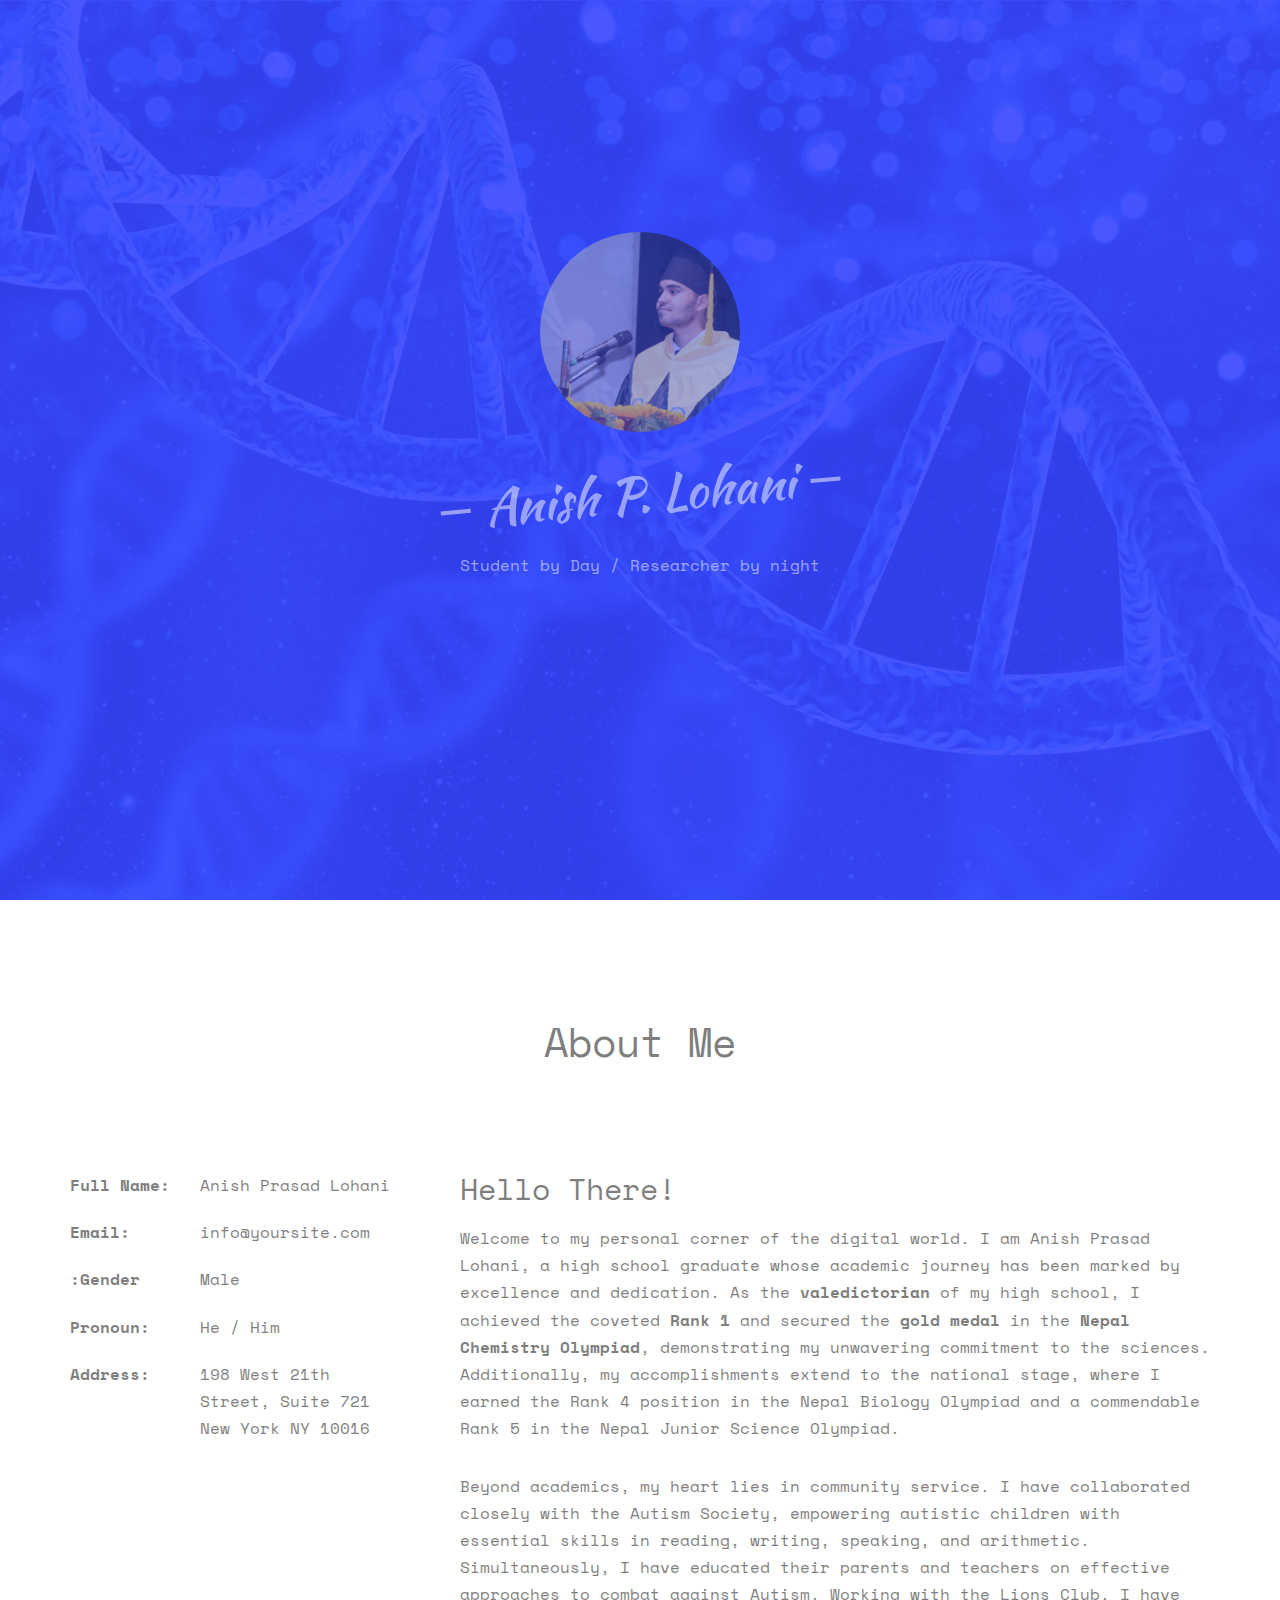
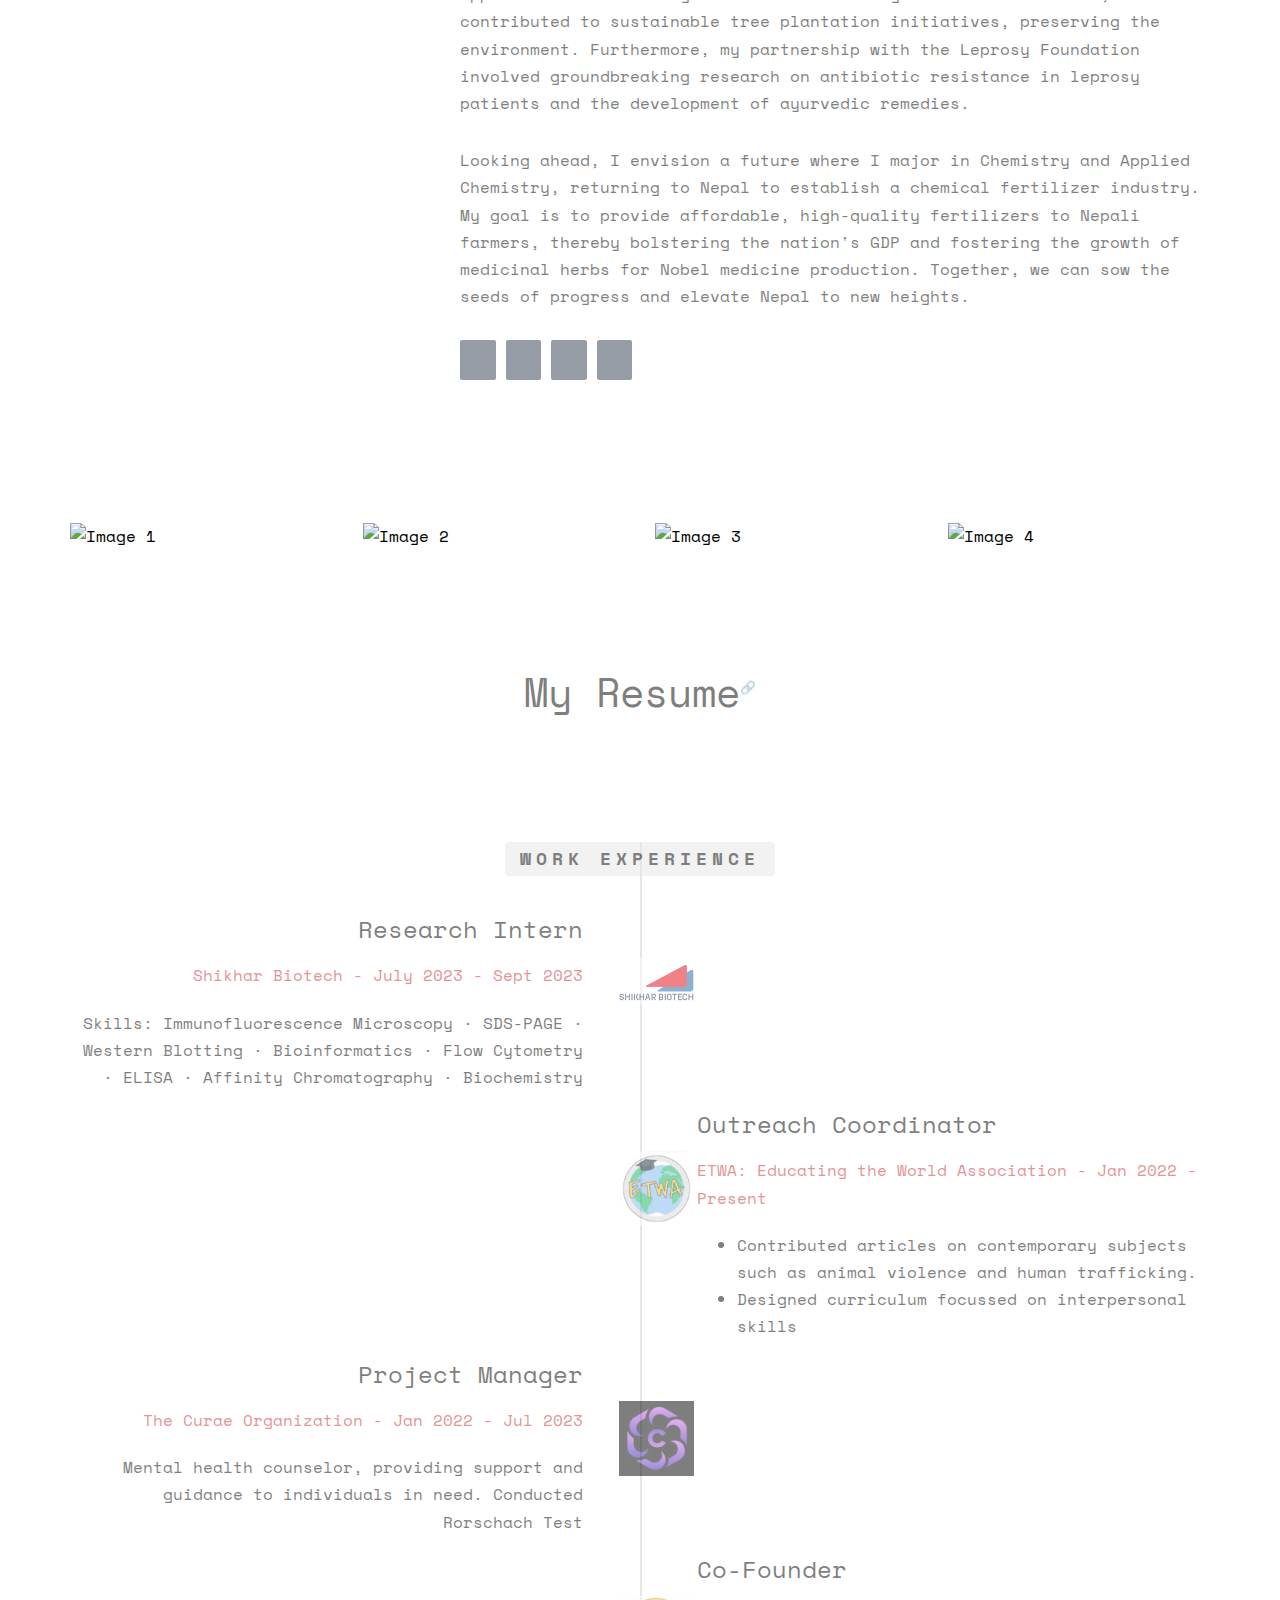
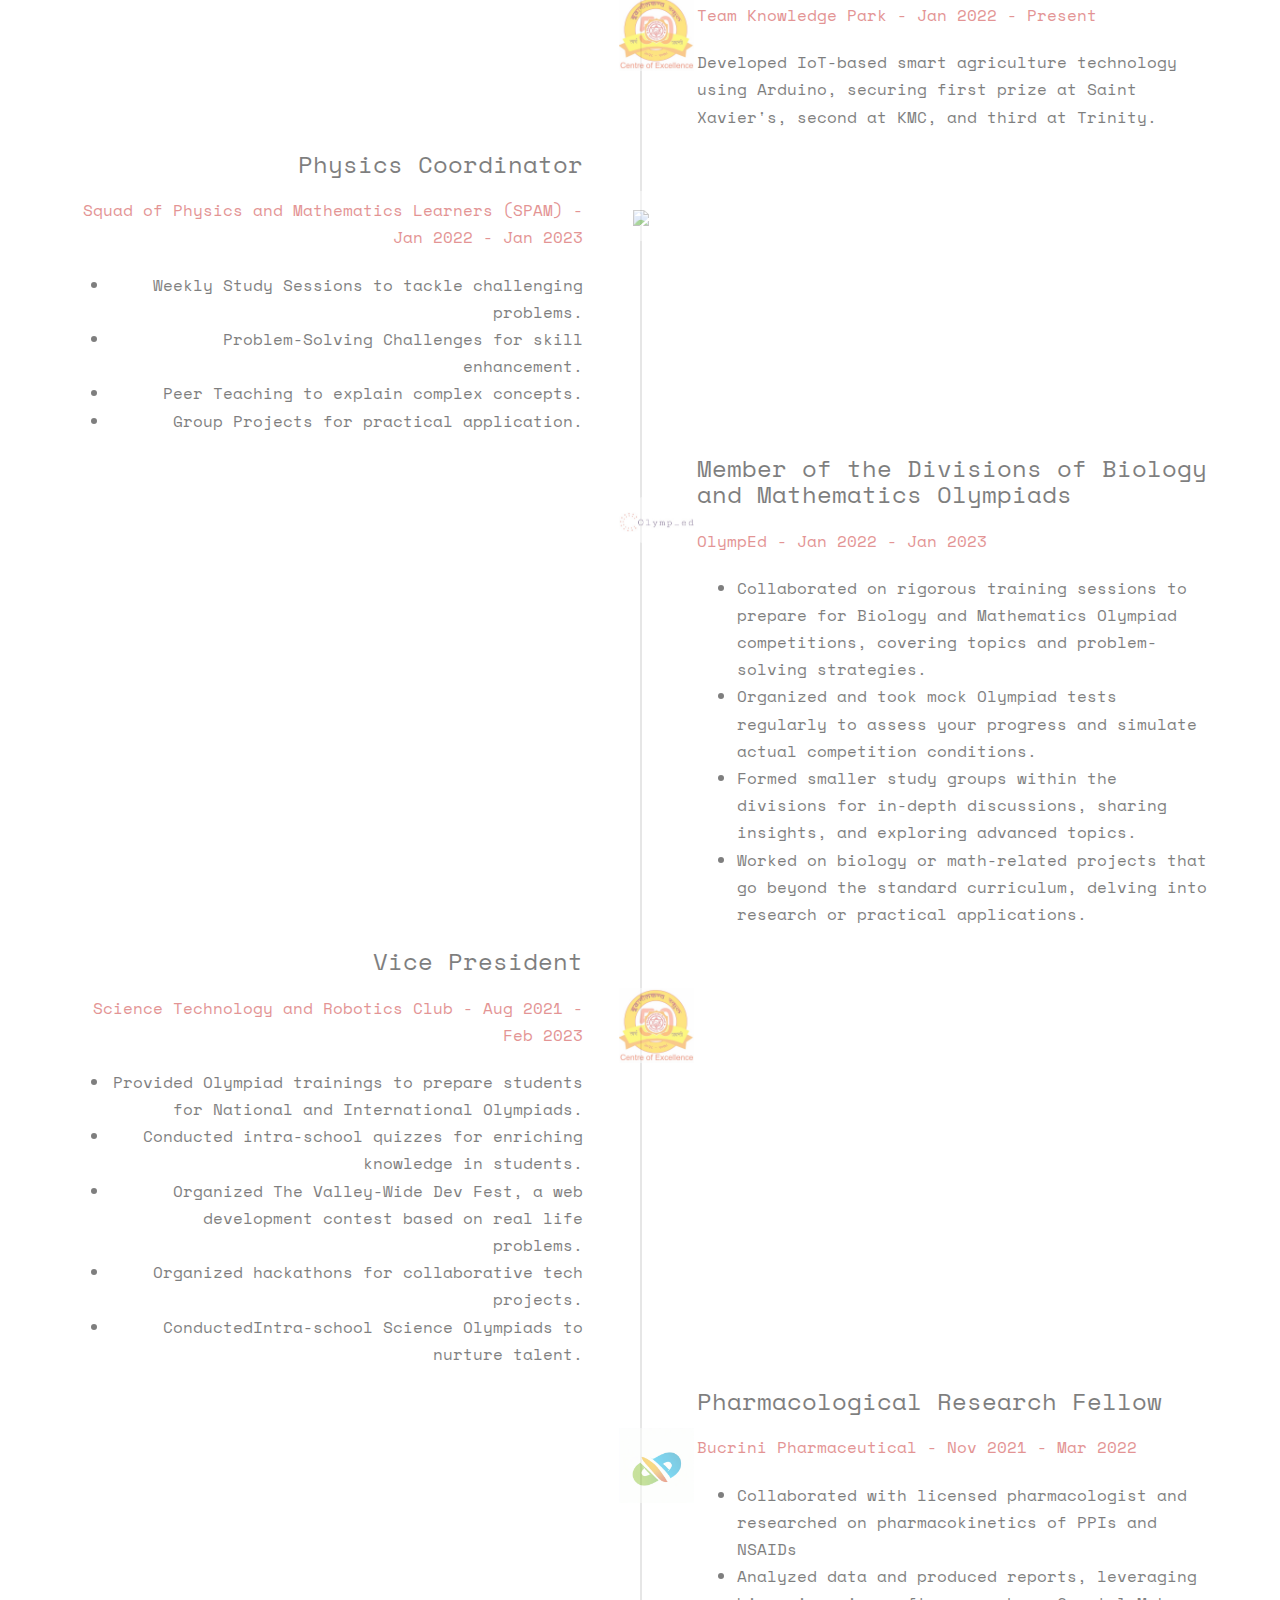
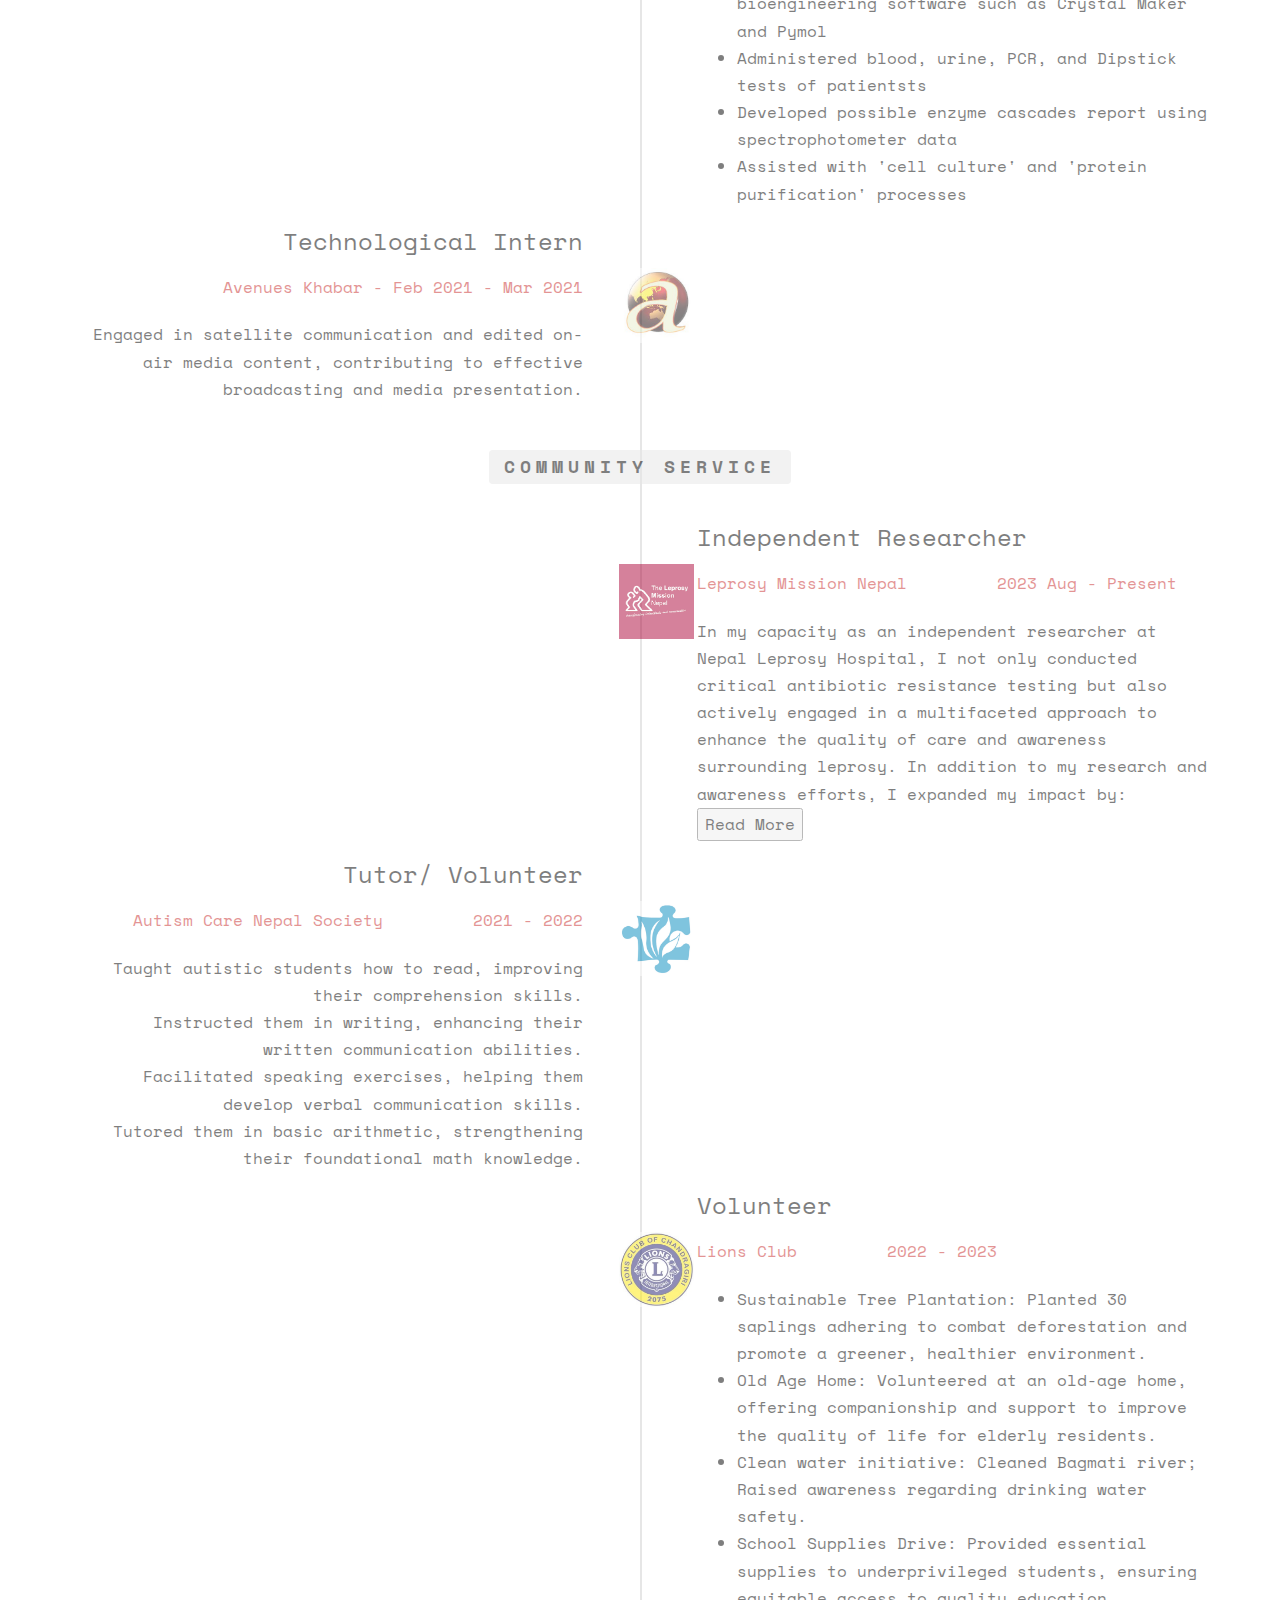
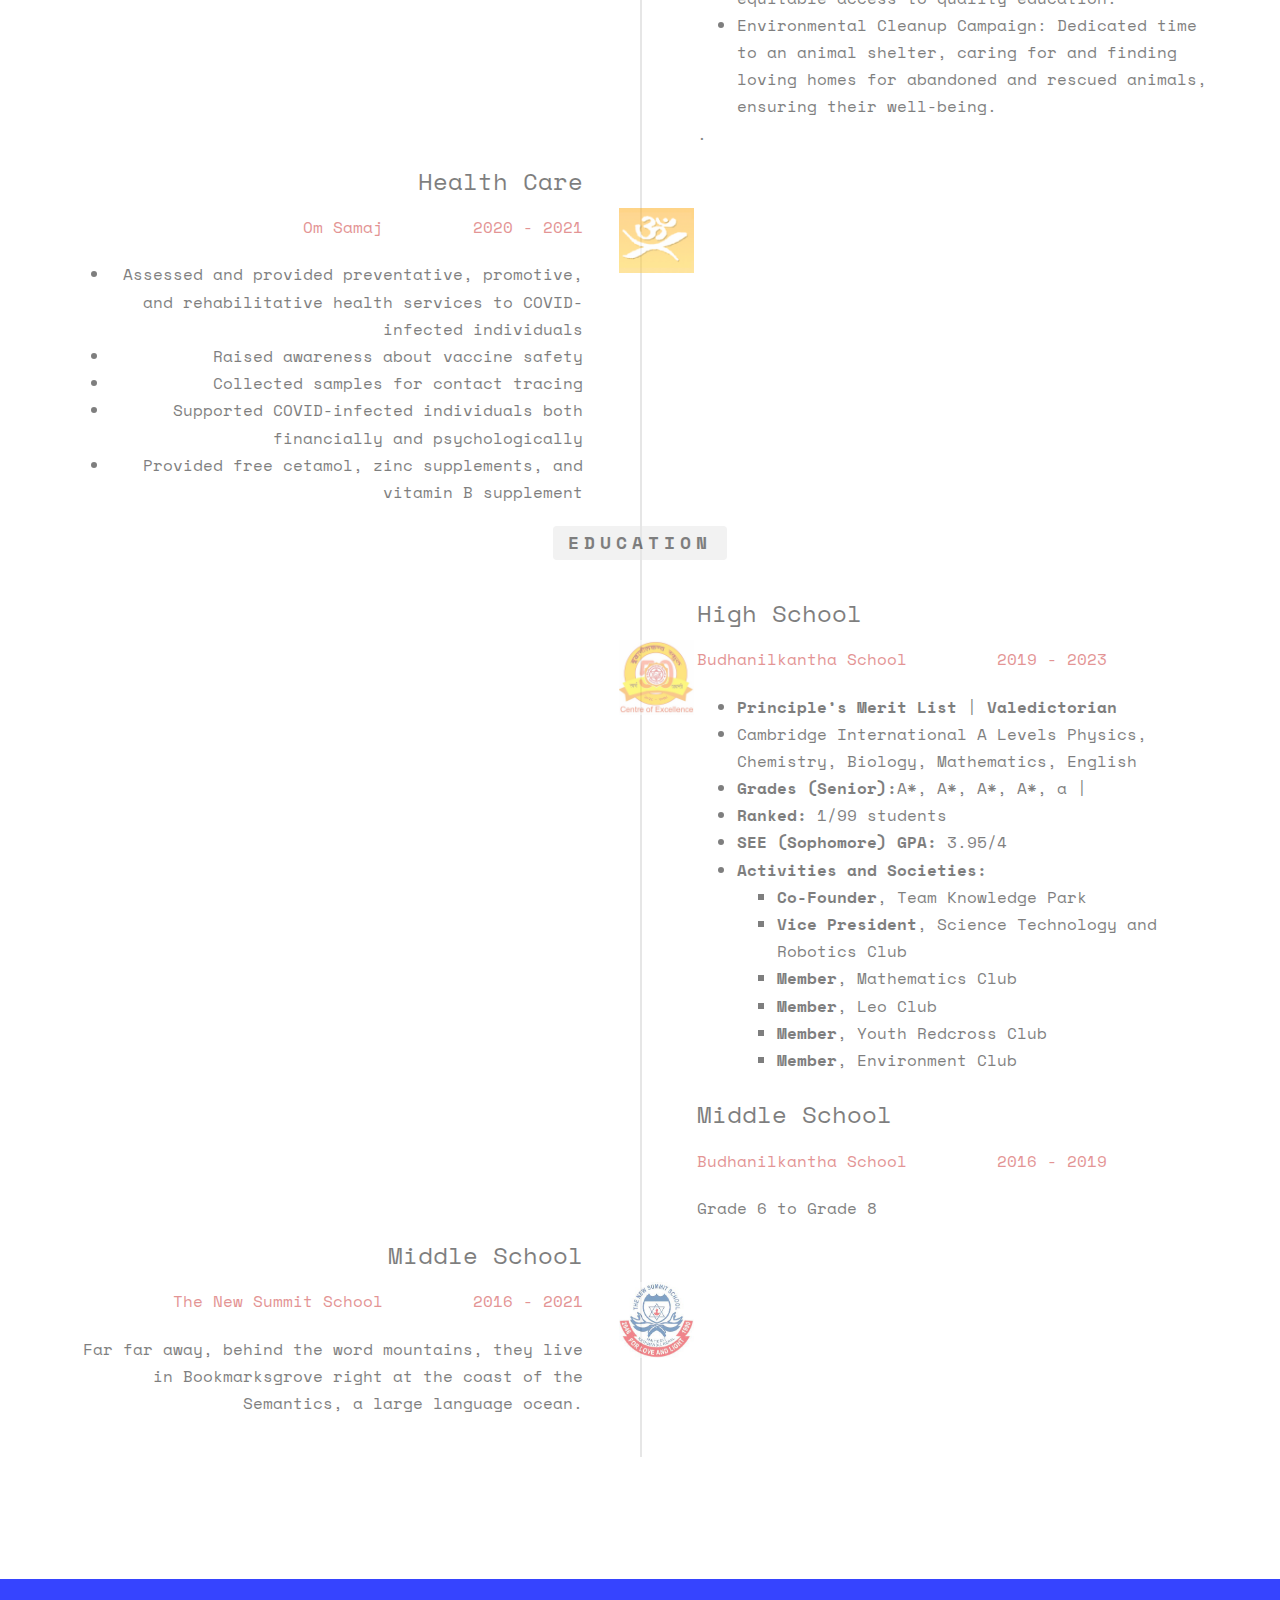
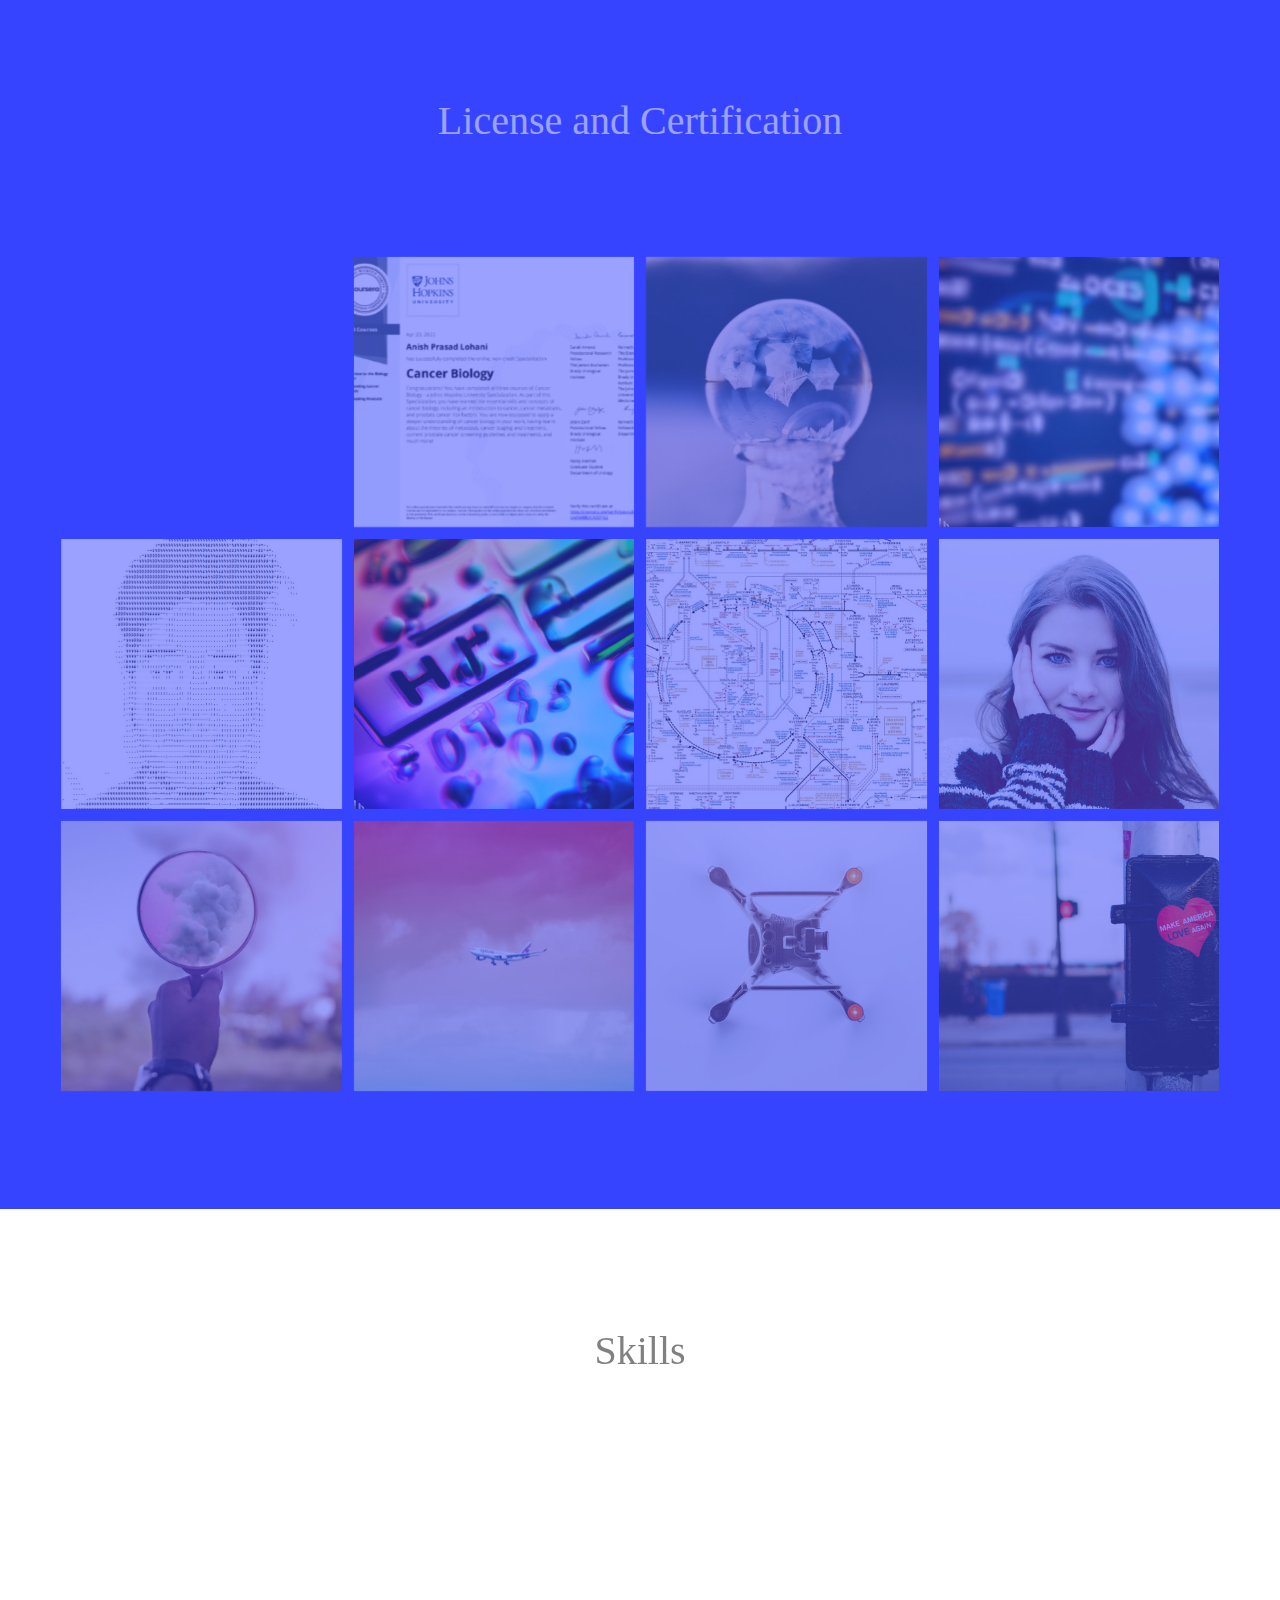
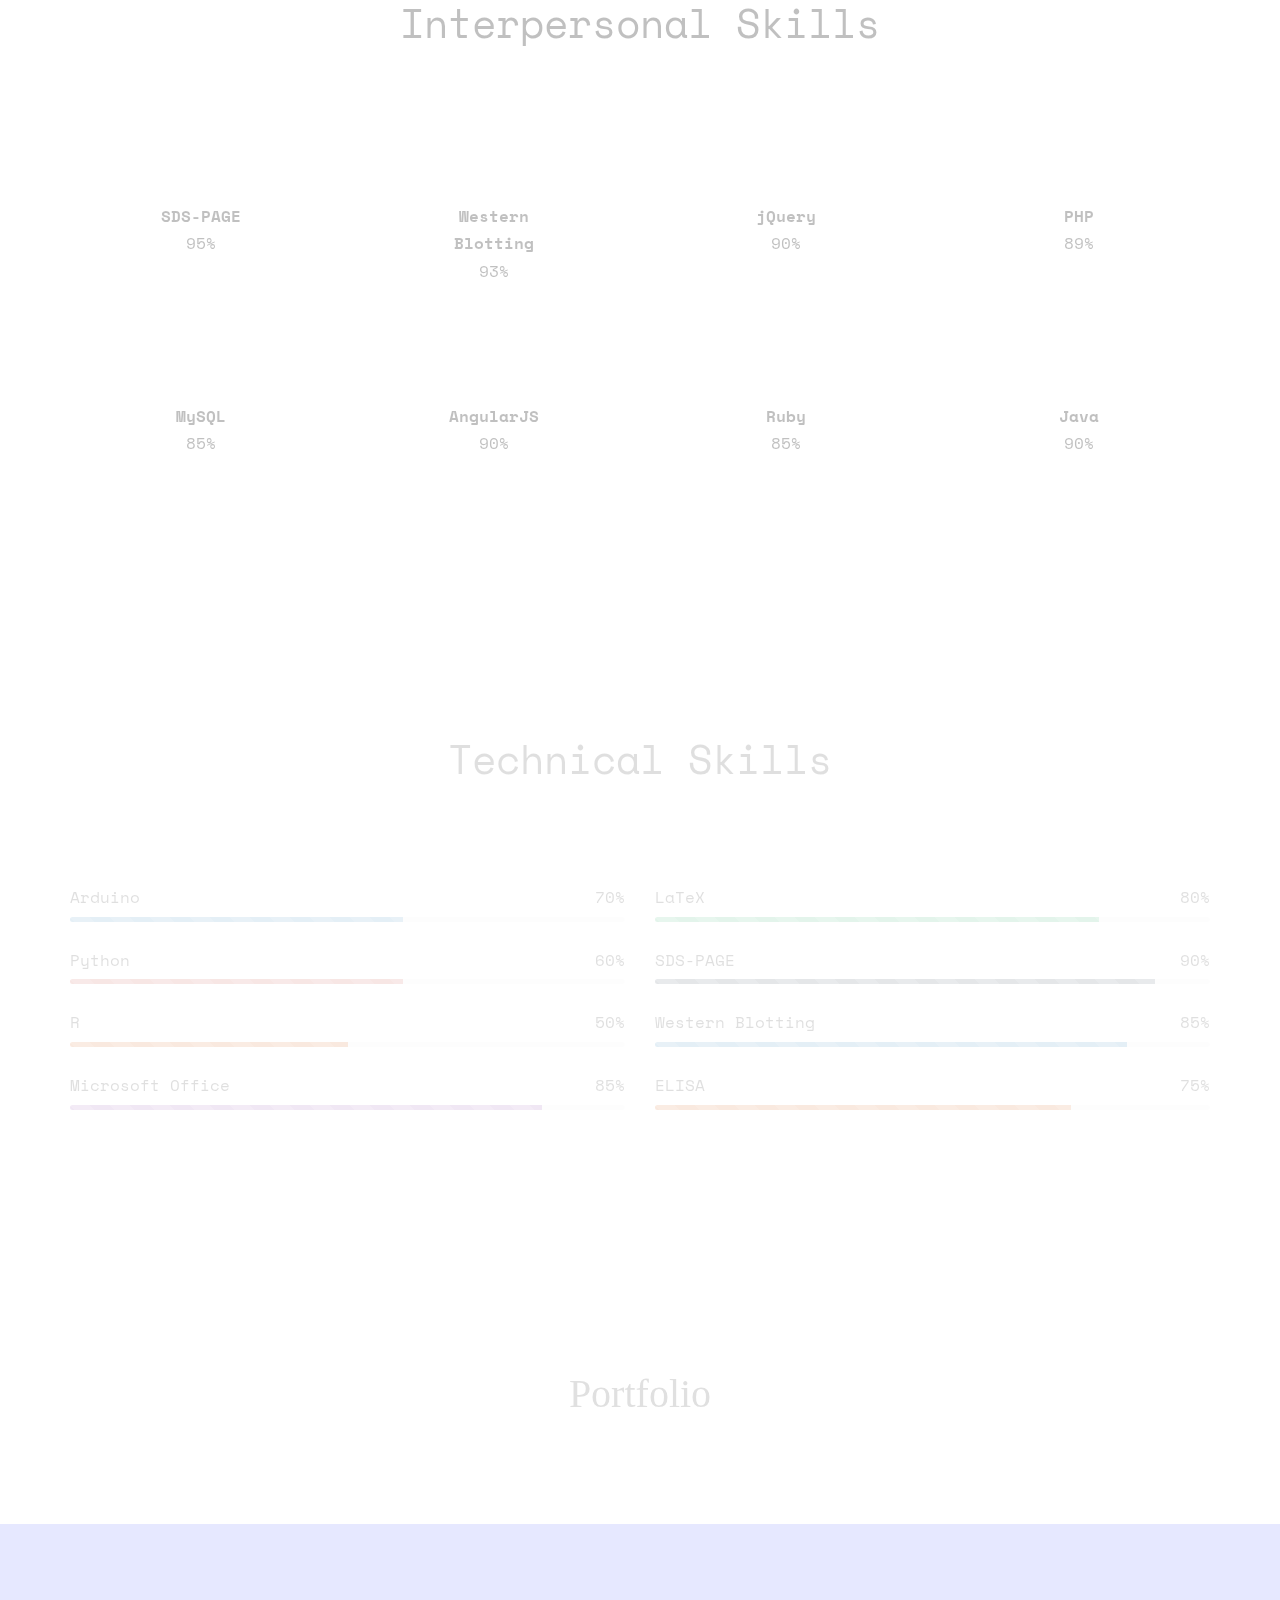
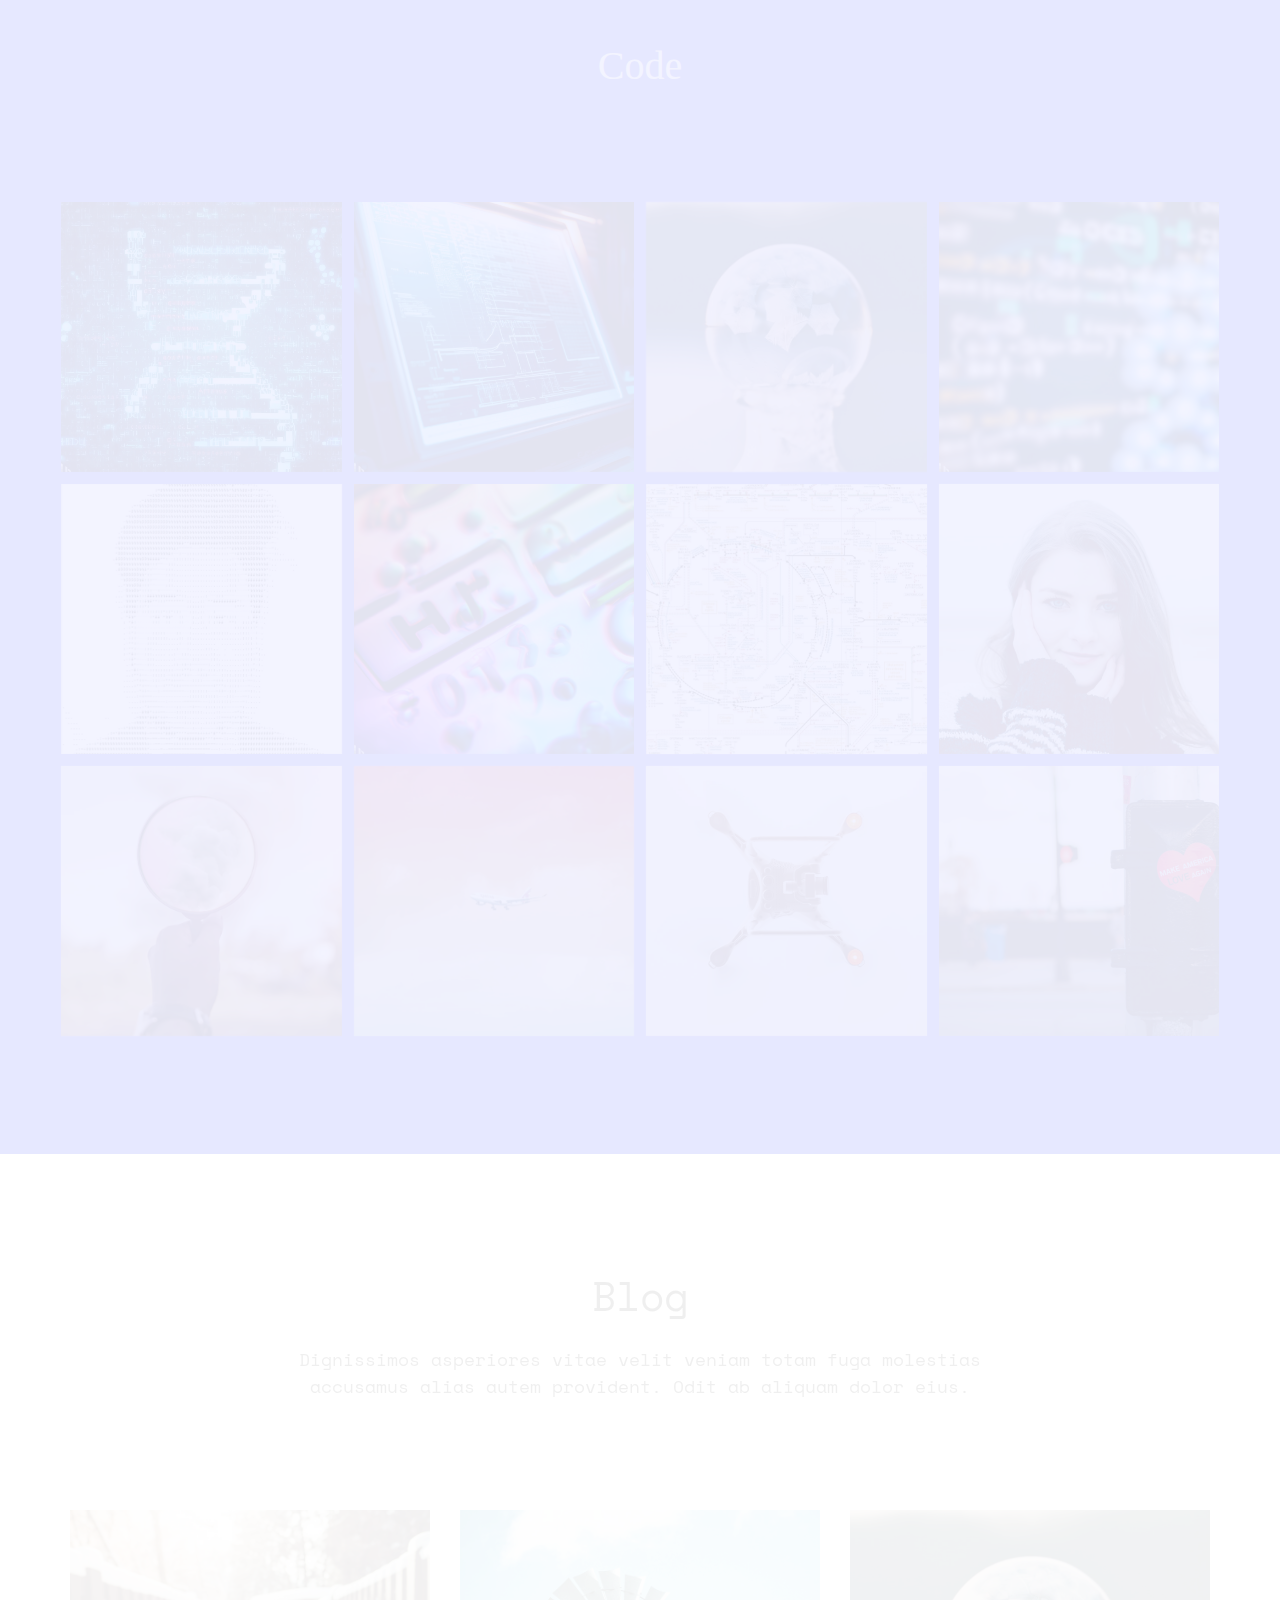
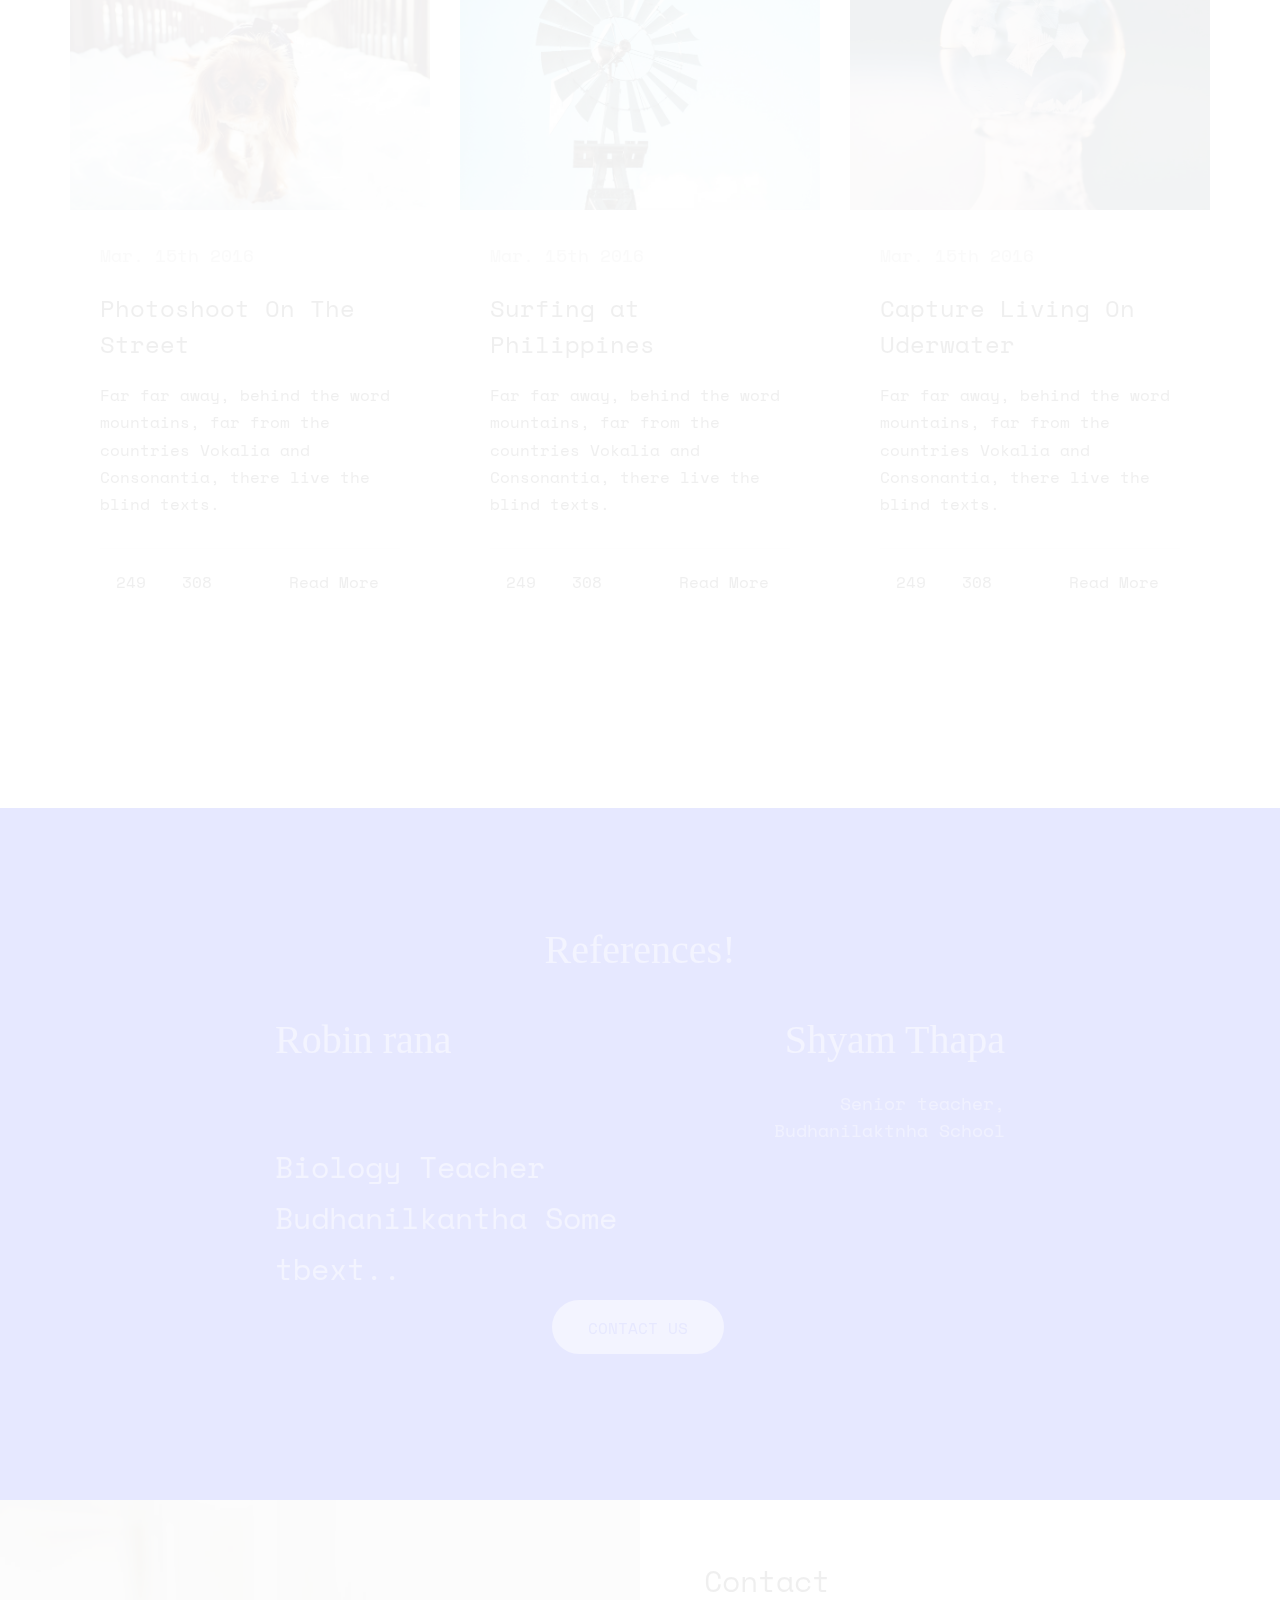
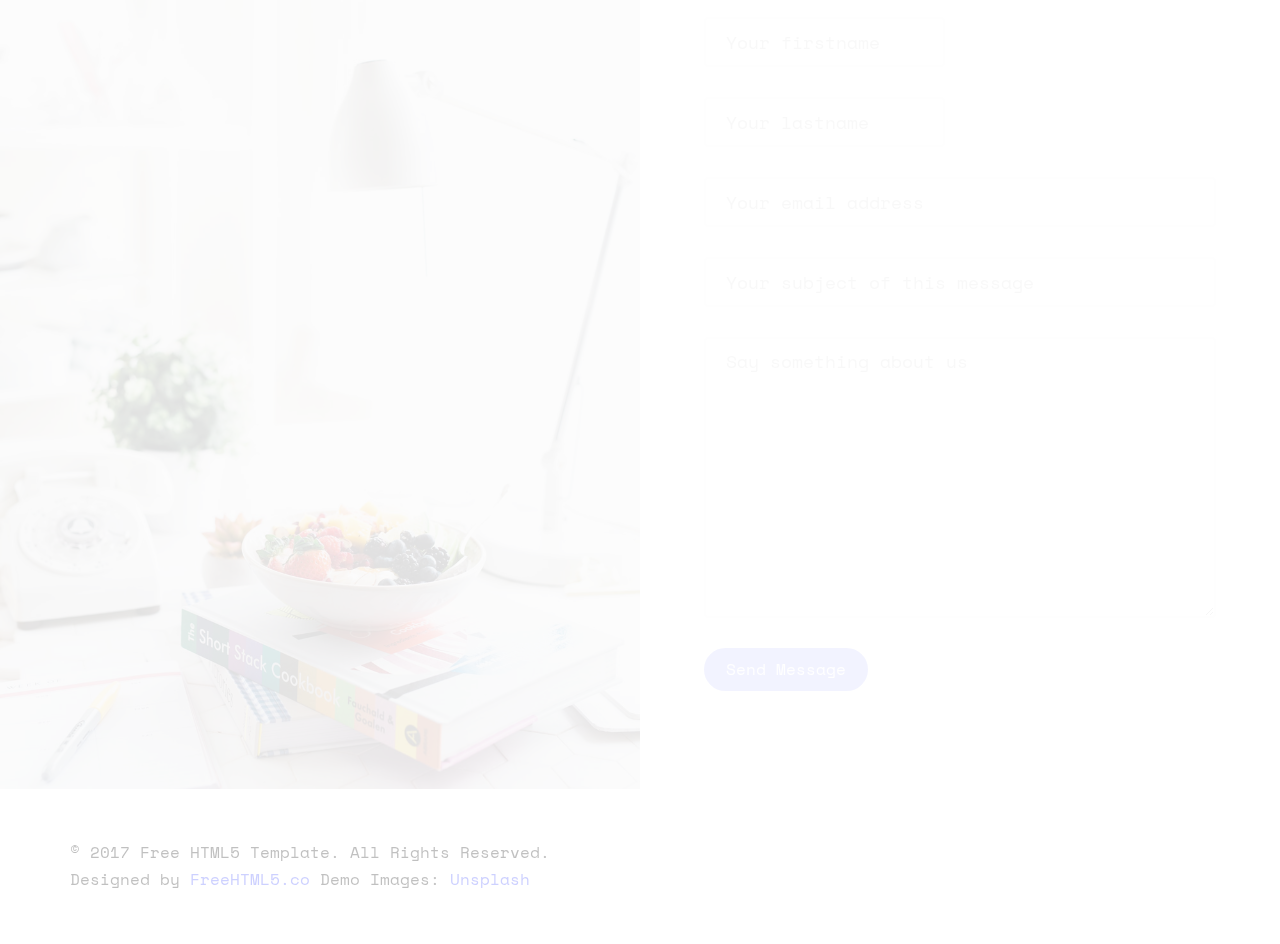
==== index.html @ cbddca96 "Add files via upload" ====
<!DOCTYPE HTML>
<html>
	<head>
	<meta charset="utf-8">
	<meta http-equiv="X-UA-Compatible" content="IE=edge">
	<title>Profile &mdash; Anish Lohani's Personal Website</title>
	<meta name="viewport" content="width=device-width, initial-scale=1">
	<meta name="description" content="Free HTML5 Website Template by freehtml5.co" />
	<meta name="keywords" content="free website templates, free html5, free template, free bootstrap, free website template, html5, css3, mobile first, responsive" />
	<meta name="author" content="freehtml5.co" />
	

<!-- 	 -->

  	<!-- Facebook and Twitter integration -->
	<meta property="og:title" content=""/>
	<meta property="og:image" content=""/>
	<meta property="og:url" content=""/>
	<meta property="og:site_name" content=""/>
	<meta property="og:description" content=""/>
	<meta name="twitter:title" content="" />
	<meta name="twitter:image" content="" />
	<meta name="twitter:url" content="" />
	<meta name="twitter:card" content="" />

	<link href="https://fonts.googleapis.com/css?family=Space+Mono" rel="stylesheet">
	<link href="https://fonts.googleapis.com/css?family=Kaushan+Script" rel="stylesheet">
	<meta name="viewport" content="width=device-width, initial-scale=1, minimum-scale=1, maximum-scale=1" />
  <!-- Link Swiper's CSS -->
  <link rel="stylesheet" href="https://cdn.jsdelivr.net/npm/swiper@10/swiper-bundle.min.css" />


	
	<!-- Animate.css -->
	<link rel="stylesheet" href="css/animate.css">
	<!-- Icomoon Icon Fonts-->
	<link rel="stylesheet" href="css/icomoon.css">
	<!-- Bootstrap  -->
	<link rel="stylesheet" href="css/bootstrap.css">

	<!-- Theme style  -->
	<link rel="stylesheet" href="css/style.css">

	<!-- Modernizr JS -->
	<script src="js/modernizr-2.6.2.min.js"></script>
	<!-- <script src="https://cdn.jsdelivr.net/npm/swiper@10/swiper-bundle.min.js"></script> -->
	<!-- FOR IE9 below -->
	<!--[if lt IE 9]>
	<script src="js/respond.min.js"></script>
	<![endif]-->

	</head>
	<body>
		
	<div class="fh5co-loader"></div>
	
	<div id="page">	
	<header id="fh5co-header" class="fh5co-cover js-fullheight" role="banner" style="background-image:url(images/bg.jpg);" data-stellar-background-ratio="0.5">
		<div class="overlay"></div>
		<div class="container">
			<div class="row">
				<div class="col-md-8 col-md-offset-2 text-center">
					<div class="display-t js-fullheight">
						<div class="display-tc js-fullheight animate-box" data-animate-effect="fadeIn">
							<div class="profile-thumb" style="background: url(images/anish2.jpg);"></div>
							<h1><span>Anish P. Lohani</span></h1>
							<h3><span>Student by Day / Researcher by night</span></h3>
							<p>
								<ul class="fh5co-social-icons">
									<li><a href="https://twitter.com/135_AnishLohani"><i class="icon-twitter2"></i></a></li>
									<li><a href="https://www.facebook.com/anish.lohani.5/"><i class="icon-facebook2"></i></a></li>
									<li><a href="https://www.linkedin.com/in/4135-anish-lohani/"><i class="icon-linkedin2"></i></a></li>
									<!-- <li><a href="#"><i class="icon-dribbble2"></i></a></li> -->
								</ul>
							</p>
						</div>
					</div>
				</div>
			</div>
		</div>
	</header>

	<div id="fh5co-about" class="animate-box">
		<div class="container">
			<div class="row">
				<div class="col-md-8 col-md-offset-2 text-center fh5co-heading">
					<h2>About Me</h2>
				</div>
			</div>
			<div class="row">
				<div class="col-md-4">
					<ul class="info">
						<li><span class="first-block">Full Name:</span><span class="second-block">Anish Prasad Lohani</span></li>
						<li><span class="first-block">Email:</span><span class="second-block">info@yoursite.com</span></li>
						<li><span class="first-block">:Gender</span><span class="second-block">Male </span></li>
						<li><span class="first-block">Pronoun:</span><span class="second-block">He / Him</span></li>
						<li><span class="first-block">Address:</span><span class="second-block">198 West 21th Street, Suite 721 New York NY 10016</span></li>
					</ul>
				</div>
				<div class="col-md-8">
					<h2>Hello There!</h2>
					<p>
						Welcome to my personal corner of the digital world. I am Anish Prasad Lohani, a high school graduate whose academic journey has been marked by excellence and dedication. As the <strong>valedictorian</strong> of my high school, I achieved the coveted <strong>Rank 1</strong> and secured the <strong> gold medal</strong> in the <strong>Nepal Chemistry Olympiad</strong>, demonstrating my unwavering commitment to the sciences. Additionally, my accomplishments extend to the national stage, where I earned the Rank 4 position in the Nepal Biology Olympiad and a commendable Rank 5 in the Nepal Junior Science Olympiad.</p>
					<p>Beyond academics, my heart lies in community service. I have collaborated closely with the Autism Society, empowering autistic children with essential skills in reading, writing, speaking, and arithmetic. Simultaneously, I have educated their parents and teachers on effective approaches to combat against Autism. Working with the Lions Club, I have contributed to sustainable tree plantation initiatives, preserving the environment. Furthermore, my partnership with the Leprosy Foundation involved groundbreaking research on antibiotic resistance in leprosy patients and the development of ayurvedic remedies.</p>
					<p>Looking ahead, I envision a future where I major in Chemistry and Applied Chemistry, returning to Nepal to establish a chemical fertilizer industry. My goal is to provide affordable, high-quality fertilizers to Nepali farmers, thereby bolstering the nation's GDP and fostering the growth of medicinal herbs for Nobel medicine production. Together, we can sow the seeds of progress and elevate Nepal to new heights.</p>
					<p>
						<ul class="fh5co-social-icons">
							<li><a href="#"><i class="icon-twitter2"></i></a></li>
							<li><a href="#"><i class="icon-facebook3"></i></a></li>
							<li><a href="#"><i class="icon-linkedin2"></i></a></li>
							<li><a href="#"><i class="icon-dribbble2"></i></a></li>
						</ul>
					</p>
				</div>
			</div>
		</div>
	</div>
	<div class="container">
        <div class="row">
            <div class="col-md-3 col-sm-6">
                <img src="images/An.jpg" alt="Image 1" class="img-fluid">
            </div>
            <div class="col-md-3 col-sm-6">
                <img src="images/Nickel-Symbol.jpg" alt="Image 2" class="img-fluid">
            </div>
            <div class="col-md-3 col-sm-6">
                <img src="images/Sulfur-Symbol.jpg" alt="Image 3" class="img-fluid">
            </div>
            <div class="col-md-3 col-sm-6">
                <img src="images/Hydrogen-Symbol.jpg" alt="Image 4" class="img-fluid">
            </div>
        </div>
    </div>
		
	<div id="fh5co-resume" class="fh5co-bg-color">
		<div class="container">
			<div class="row animate-box">
				<div class="col-md-8 col-md-offset-2 text-center fh5co-heading">
					<a href="javascript:void(0);" onclick="window.open('static/Resume_anish.pdf', '_blank');"><h2>My Resume<sup><small><small><strong>🔗</strong></small></small></sup></h2> </a>
				</div>
			</div>
			<div class="row">
				<div class="col-md-12 col-md-offset-0">
					<ul class="timeline">
						<li class="timeline-heading text-center animate-box">
							<div><h3>Work Experience</h3></div>
						</li>
						
						<li class="animate-box timeline-unverted">
							<div class="timeline-badge"><img src="images/shikhar.jpg"></i></div>
							<div class="timeline-panel">
								<div class="timeline-heading">
									<h3 class="timeline-title">Research Intern</h3>
									<span class="company">Shikhar Biotech - July 2023 - Sept 2023</span>
								</div>
								<div class="timeline-body">
									<p>Skills: Immunofluorescence Microscopy · SDS-PAGE · Western Blotting · Bioinformatics · Flow Cytometry · ELISA · Affinity Chromatography · Biochemistry</p>
								</div>
							</div>
						</li>
						<li class="timeline-inverted animate-box">
							<div class="timeline-badge"><img src="images/etwa.jpg"  ></div>
							<div class="timeline-panel">
								<div class="timeline-heading">
									<h3 class="timeline-title">Outreach Coordinator</h3>
									<span class="company">ETWA: Educating the World Association - Jan 2022 - Present</span>
								</div>
								<div class="timeline-body"><ul type="disc">
									<li>Contributed articles on contemporary subjects such as animal violence and human trafficking.</li>
									<li>Designed curriculum focussed on interpersonal skills</li>
								</ul>
											<p></p>
								</div>
							</div>
						</li>
						<li class="animate-box timeline-unverted">
							<div class="timeline-badge"><img src="images/curae.jpg"></i></div>
							<div class="timeline-panel">
								<div class="timeline-heading">
									<h3 class="timeline-title">Project Manager</h3>
									<span class="company">The Curae Organization - Jan 2022 - Jul 2023</span>
								</div>
								<div class="timeline-body">
									<p>Mental health counselor, providing support and guidance to individuals in need. Conducted Rorschach Test </p>
								</div>
							</div>
						</li>
						<li class="timeline-inverted animate-box">
							<div class="timeline-badge"><img src="images/bnks.webp"  ></div>
							<div class="timeline-panel">
								<div class="timeline-heading">
									<h3 class="timeline-title">Co-Founder</h3>
									<span class="company">Team Knowledge Park - Jan 2022 - Present</span>
								</div>
								<div class="timeline-body">
									<p>Developed IoT-based smart agriculture technology using Arduino, securing first prize at Saint Xavier's, second at KMC, and third at Trinity. </p>
								</div>
							</div>
						</li>						<li class="animate-box timeline-unverted">
							<div class="timeline-badge"><img src="images/spam.jpg"></i></div>
							<div class="timeline-panel">
								<div class="timeline-heading">
									<h3 class="timeline-title">Physics Coordinator</h3>
									<span class="company">Squad of Physics and Mathematics Learners (SPAM) - Jan 2022 - Jan 2023</span>
								</div>
								<div class="timeline-body">
									<ul type="disc">
										<li>Weekly Study Sessions to tackle challenging problems.</li>
										<li>Problem-Solving Challenges for skill enhancement.</li>
										<li>Peer Teaching to explain complex concepts.</li>
										<li>Group Projects for practical application.</li>
									</ul>
									
								</div>
							</div>
						</li>
						<li class="timeline-inverted animate-box">
							<div class="timeline-badge"><img src="images/olymped.jpg" height="200" ></div>
							<div class="timeline-panel">
								<div class="timeline-heading">
									<h3 class="timeline-title">Member of the Divisions of Biology and Mathematics Olympiads</h3>
									<span class="company">OlympEd - Jan 2022 - Jan 2023</span>
								</div>
								<div class="timeline-body">
									<ul type="disc">
										<li>Collaborated on rigorous training sessions to prepare for Biology and Mathematics Olympiad competitions, covering topics and problem-solving strategies.</li>
										<li>Organized and took mock Olympiad tests regularly to assess your progress and simulate actual competition conditions.</li>
										<li>Formed smaller study groups within the divisions for in-depth discussions, sharing insights, and exploring advanced topics.</li>
										<li>Worked on biology or math-related projects that go beyond the standard curriculum, delving into research or practical applications.</li>
									</ul>
								</div>
							</div>
						</li>
						<li class="animate-box timeline-unverted">
						<div class="timeline-badge"><img src="images/bnks.webp"></i></div>
							<div class="timeline-panel">
								<div class="timeline-heading">
									<h3 class="timeline-title">Vice President</h3>
									<span class="company">Science Technology and Robotics Club - Aug 2021 - Feb 2023</span>
								</div>
								<div class="timeline-body">
									<ul type="disc">
										<li>Provided Olympiad trainings to prepare students for National and International Olympiads.</li>
										<li>Conducted intra-school quizzes for enriching knowledge in students.</li>
										<li>Organized The Valley-Wide Dev Fest, a web development contest based on real life problems.</li>
										<li>Organized hackathons for collaborative tech projects.</li>
										<li>ConductedIntra-school Science Olympiads to nurture talent.</li>
									</ul>
								</div>
							</div>	
						</li>	
						<li class="timeline-inverted animate-box">
							<div class="timeline-badge"><img src="images/bucrini.jpg" height="200" ></div>
							<div class="timeline-panel">
								<div class="timeline-heading">
									<h3 class="timeline-title">Pharmacological Research Fellow</h3>
									<span class="company">Bucrini Pharmaceutical - Nov 2021 - Mar 2022</span>
								</div>
								<div class="timeline-body">
									<ul type="disc">
										<li>Collaborated with licensed pharmacologist and researched on pharmacokinetics of PPIs and NSAIDs </li>
										<li>Analyzed data and produced reports, leveraging bioengineering software such as Crystal Maker and Pymol </li>	
										<li>Administered blood, urine, PCR, and Dipstick tests of patientsts</li>	
										<li>Developed possible enzyme cascades report using spectrophotometer data</li>	
										<li>Assisted with 'cell culture' and 'protein purification' processes</li>
									</ul>

								</div>
							</div>
						</li>
						<li class="animate-box timeline-unverted">
							<div class="timeline-badge"><img src="images/avenues.jpg"></i></div>
								<div class="timeline-panel">
									<div class="timeline-heading">
										<h3 class="timeline-title">Technological Intern</h3>
										<span class="company">Avenues Khabar - Feb 2021 - Mar 2021</span>
									</div>
									<div class="timeline-body">
										<p>Engaged in satellite communication and edited on-
											air media content, contributing
											to effective broadcasting and
											media presentation.</p>
									</div>
								</div>	
							</li>				
						<br>
						<li class="timeline-heading text-center animate-box">
							<div><h3>Community Service</h3></div>
							<li class="timeline-inverted animate-box">
								<div class="timeline-badge"><img src="images/leprosy.png"></div>
								<div class="timeline-panel">
									<div class="timeline-heading">
										<h3 class="timeline-title">Independent Researcher</h3>
										<span class="company">Leprosy Mission Nepal  &#160    &#160&#160&#160&#160&#160				2023 Aug - Present</span>
									</div>
									<div class="timeline-body">
										<p>In my capacity as an independent researcher at Nepal Leprosy Hospital, I not only conducted critical antibiotic resistance testing but also actively engaged in a multifaceted approach to enhance the quality of care and awareness surrounding leprosy. In addition to my research and awareness efforts, I expanded my impact by:</p>
										
										<div id="text" style="display: none;">	
											<br>
											<span id="text">
												<ul type="disc">
												<li>Organizing educational workshops and seminars to disseminate information about leprosy prevention and treatment to the local community. </li>
												<li>Collaborating with healthcare professionals to develop innovative treatment strategies that prioritize patient comfort and recovery.</li>
												<li>Advocating for improved policies and resources for leprosy care and rehabilitation at the regional and national levels.</li>
												<li>Establishing support groups for patients and their families, creating a strong network of mutual assistance and empowerment.</li>	
												<li>Leveraging technology to facilitate telemedicine consultations for remote patients, ensuring access to medical expertise and care.</li>	
												<li>Raising funds and mobilizing resources to enhance the infrastructure and capabilities of the Nepal Leprosy Hospital, making it a center of excellence in leprosy care and research.</li>	
												</ul>
											<p>Through these initiatives, I aimed to make a lasting and meaningful difference in the lives of individuals affected by leprosy and contribute to the global efforts to eradicate this disease</p>
											
											<br>
											</span>
										</div>	
										<div class="btn-container">
										<button id="toggle">Read More</button>
										</div>
										
										
										
										<script src="https://code.jquery.com/jquery-3.6.0.min.js"></script>
										<script>
											$(document).ready(function() {
												$("#toggle").click(function() {
													var elem = $("#toggle").text();
													if (elem == "Read More") {
															// Show the hidden text with less opacity
														   $("#toggle").text("Read Less");
														$("#text").slideDown();
														$("#text").css("opacity", "1");
													} else {
						// Hide the text
														   $("#toggle").text("Read More");
														   $("#text").slideUp();
														$("#text").css("opacity", "0.5");
													}
												});
											});
										</script>
									</div>
								</div>
							</li>
							
							<li class="animate-box timeline-unverted">
								<div class="timeline-badge"><img src="images/autism.png"></div>
								<div class="timeline-panel">
									<div class="timeline-heading">
										<h3 class="timeline-title">Tutor/ Volunteer</h3>
										<span class="company">Autism Care Nepal Society     &#160    &#160&#160&#160&#160&#160            2021 - 2022</span>
									</div>
									<div class="timeline-body">
										<ul type="disc" style = "list-style: none;">
											<li>Taught autistic students how to read, improving their comprehension skills.</li>
											<li>Instructed them in writing, enhancing their written communication abilities.</li>
											<li>Facilitated speaking exercises, helping them develop verbal communication skills.</li>
											<li>Tutored them in basic arithmetic, strengthening their foundational math knowledge.</li>
										</ul>	
									</div>
								</div>
							</li>
						</li>
						<li class="timeline-inverted animate-box">
							<div class="timeline-badge"><img src="images/lions.jpg"></div>
							<div class="timeline-panel">
								<div class="timeline-heading">
									<h3 class="timeline-title">Volunteer</h3>
									<span class="company">Lions Club  &#160    &#160&#160&#160&#160&#160				2022 - 2023</span>
								</div>
								<div class="timeline-body">
									<ul type="disc">
										<li>Sustainable Tree Plantation: Planted 30 saplings adhering to  combat deforestation and promote a greener, healthier environment. </li>
										<li>Old Age Home: Volunteered at an old-age home, offering companionship and support to improve the quality of life for elderly residents. </li>
										<li>Clean water initiative: Cleaned Bagmati river; Raised awareness regarding drinking water safety.</li>
										<li>School Supplies Drive: Provided essential supplies to underprivileged students, ensuring equitable access to quality education. </li>
										<li> Environmental Cleanup Campaign:  Dedicated time to an animal shelter, caring for and finding loving homes for abandoned and rescued animals, ensuring their well-being.</li>
									</ul>
									<p>.</p>
								</div>
							</div>
						</li>
						<li class="animate-box timeline-unverted">
							<div class="timeline-badge"><img src="images/om.png"></div>
							<div class="timeline-panel">
								<div class="timeline-heading">
									<h3 class="timeline-title">Health Care</h3>
									<span class="company">Om Samaj     &#160    &#160&#160&#160&#160&#160            2020 - 2021</span>
								</div>
								<div class="timeline-body">
									<ul type="disc">
										<li>Assessed and provided preventative, promotive, and rehabilitative health services to COVID-infected individuals
										<li>Raised awareness about vaccine safety</li>
										<li>Collected samples for contact tracing</li>	
										<li>Supported COVID-infected individuals both financially and psychologically</li>
										<li>Provided free cetamol, zinc supplements, and vitamin B supplement</li>	
									</ul>
								</div>
							</div>
						</li>
						<li class="timeline-heading text-center animate-box">
							<div><h3>Education</h3></div>
						</li>
						<li class="timeline-inverted animate-box">
							<div class="timeline-badge"><img src="images/bnks.webp"></div>
							<div class="timeline-panel">
								<div class="timeline-heading">
									<h3 class="timeline-title">High School</h3>
									<span class="company">Budhanilkantha School  &#160    &#160&#160&#160&#160&#160				2019 - 2023</span>
								</div>
								<div class="timeline-body">
									<ul type="disc">
										<li><strong>Principle’s Merit List</strong> | <strong>  Valedictorian</strong></li>
										<li>Cambridge International A Levels Physics, Chemistry, Biology, Mathematics, English   </li>           				                
										<li><strong>Grades (Senior):</strong>A*, A*, A*, A*, a | &#160&#160&#160&#160</li>	
										<li><strong>Ranked:</strong> 1/99 students</li>	
										<li><strong>SEE (Sophomore) GPA:</strong> 3.95/4</li>
										<li> <strong>Activities and Societies:</strong>
											<ul>
												<li><strong>Co-Founder</strong>, Team Knowledge Park</li>
												<li><strong>Vice President</strong>, Science Technology and Robotics Club</li>
												<li><strong>Member</strong>, Mathematics Club </li>
												<li><strong>Member</strong>, Leo Club</li>
												<li><strong>Member</strong>, Youth Redcross Club</li>
												<li><strong>Member</strong>, Environment Club</li>
											</ul>
											
										</li>
									</ul>
								</div>
								<br>
							
								<div class="timeline-heading">
									<h3 class="timeline-title">Middle School</h3>
									<span class="company">Budhanilkantha School  &#160    &#160&#160&#160&#160&#160				2016 - 2019</span>
									Grade 6 to Grade 8
								</div>
							</div>	
							
						</li>
						<li class="animate-box timeline-unverted">
							<div class="timeline-badge"><img src="images/download.jpg"></div>
							<div class="timeline-panel">
								<div class="timeline-heading">
									<h3 class="timeline-title">Middle School</h3>
									<span class="company">The New Summit School     &#160    &#160&#160&#160&#160&#160            2016 - 2021</span>
								</div>
								<div class="timeline-body">
									<p>Far far away, behind the word mountains, they live in Bookmarksgrove right at the coast of the Semantics, a large language ocean.</p>
								</div>
							</div>
						</li>
						 <!--<li class="timeline-inverted animate-box">
							<div class="timeline-badge"><i class="icon-graduation-cap"></i></div>
							<div class="timeline-panel">
								<div class="timeline-heading">
									<h3 class="timeline-title">Diploma Course</h3>
									<span class="company">College Name - 1999 - 2001</span>
								</div>
								<div class="timeline-body">
									<p>Far far away, behind the word mountains, they live in Bookmarksgrove right at the coast of the Semantics, a large language ocean.</p>
								</div>
							</div>
						</li> -->
						<!-- <li class="animate-box timeline-unverted">
							<div class="timeline-badge"><i class="icon-graduation-cap"></i></div>
							<div class="timeline-panel">
								<div class="timeline-heading">
									<h3 class="timeline-title">Graduation</h3>
									<span class="company">College Name - 1994 - 1998</span>
								</div> -->
								<div class="timeline-body">
									<!-- <p>Far far away, behind the word mountains, far from the <br>countries Vokalia and Consonantia, there live the blind texts.</p> -->
								</div>
							</div>
						</li>
			    	</ul>
				</div>
			</div>
		</div>
	</div>
	
	<div id="license-certification-wrapper">	
		
		<div class="swiper-container">
			<div class="swiper-wrapper">
				<div class="swiper-slide">
					<div id="content-set-1">
						<div id="fh5co-work" class="fh5co-bg-dark">
							<div class="container">
								<div class="row animate-box">
									<div class="col-md-8 col-md-offset-2 text-center fh5co-heading">
										<h2>License and Certification</h2>
									</div>
								</div>
								<div class="row">
									<div class="col-md-3 text-center col-padding animate-box">
										<a href="https://coursera.org/share/5aabf2cb33e592b354fcb9f4b34ae385" class="work" style="background-image: url(https://www.bing.com/images/search?view=detailV2&insightstoken=bcid_S87vxr-I-BYGChEEU31YCnP2qO4g.....xY*ccid_zu%2FGv4j4&form=SBIVSP&iss=SBIUPLOADGET&sbisrc=ImgPaste&idpbck=1&sbifsz=959+x+743+%c2%b7+55.89+kB+%c2%b7+png&sbifnm=image.png&thw=959&thh=743&ptime=56&dlen=76308&expw=681&exph=528&selectedindex=0&id=-661655594&ccid=zu%2FGv4j4&vt=2&sim=1);">
											<div class="desc">
												<h3>Drug Development Product Management</h3>
												<span>UC San Diego</span>
											</div>
										</a>
									</div>
									<div class="col-md-3 text-center col-padding animate-box">
										<a href="https://coursera.org/share/d19df1af5742486b07c5233716416f84" target="_blank" class="work" style="background-image: url(images/certificates/acertificate%20-%200004.png);">
											<div class="desc">
												<h3>Biochem-Data-Plotter</h3>
												<span>Python Code</span>
											</div>
										</a>
									</div>
									<div class="col-md-3 text-center col-padding animate-box">
										<a href="#" class="work" style="background-image: url(images/portfolio-3.jpg);">
											<div class="desc">
												<h3>Smart Roomba</h3>
												<span>Arduino and Robotics</span>
											</div>
										</a>
									</div>
									<div class="col-md-3 text-center col-padding animate-box">
										<a href="https://github.com/anishl135/Molecular_mass_calculator-" class="work" style="background-image: url(images/Chemistry%20Molar%20Mass%20Calculator.jpg);">
											<div class="desc">
												<h3>Chemistry Molar Mass Calculator</h3>
												<span>Python Code</span>
											</div>
										</a>
									</div>
									<div class="col-md-3 text-center col-padding animate-box">
										<a href="https://github.com/anishl135/ASCII-Art" class="work" style="background-image: url(images/ascii.jpg);">
											<div class="desc">
												<h3>Image to ASCII</h3>
												<span>Python Code</span>
											</div>
										</a>
									</div>
									<div class="col-md-3 text-center col-padding animate-box">
										<a href="https://github.com/anishl135/pH-calculator" class="work" style="background-image: url(images/pH.jpg);">
											<div class="desc">
												<h3>pH Calculator</h3>
												<span>Python Code</span>
											</div>
										</a>
									</div>
									<div class="col-md-3 text-center col-padding animate-box">
										<a href="https://github.com/anishl135/Notes-on-pathways" class="work" style="background-image: url(images/biochem.jpg);">
											<div class="desc">
												<h3>Interactive Biochemical Pathway Creator</h3>
												<span>Python Code</span>
											</div>
										</a>
									</div>
									<div class="col-md-3 text-center col-padding animate-box">
										<a href="#" class="work" style="background-image: url(images/portfolio-4.jpg);">
											<div class="desc">
												<h3>Project Name</h3>
												<span>Python Code</span>
											</div>
										</a>
									</div>
									<div class="col-md-3 text-center col-padding animate-box">
										<a href="#" class="work" style="background-image: url(images/portfolio-5.jpg);">
											<div class="desc">
												<h3>Project Name</h3>
												<span>Website</span>
											</div>
										</a>
									</div>
									<div class="col-md-3 text-center col-padding animate-box">
										<a href="#" class="work" style="background-image: url(images/portfolio-6.jpg);">
											<div class="desc">
												<h3>Project Name</h3>
												<span>Illustration</span>
											</div>
										</a>
									</div>
									<div class="col-md-3 text-center col-padding animate-box">
										<a href="#" class="work" style="background-image: url(images/portfolio-7.jpg);">
											<div class="desc">
												<h3>Project Name</h3>
												<span>Brading</span>
											</div>
										</a>
									</div>
									<div class="col-md-3 text-center col-padding animate-box">
										<a href="#" class="work" style="background-image: url(images/portfolio-8.jpg);">
											<div class="desc">
												<h3>Project Name</h3>
												<span>Illustration</span>
											</div>
										</a>
									</div>
								</div>
							</div>
						</div>
					</div>
				</div>
				<div class="swiper-slide">
					<div id="content-set-1">
						<div id="fh5co-work" class="fh5co-bg-dark">
							<div class="container">
								<div class="row animate-box">
									<div class="col-md-8 col-md-offset-2 text-center fh5co-heading">
										<h2>Art portfolio</h2>
									</div>
								</div>
								<div class="row">
									<div class="col-md-3 text-center col-padding animate-box">
										<a class="work" style="background-image: url(images/art/1.jpg);">
											<div class="desc">
												<h3>DNA Sequence Processor</h3>
												<span>Python Code</span>
											</div>
										</a>
									</div>
									<div class="col-md-3 text-center col-padding animate-box">
										<a href="https://github.com/anishl135/Biochem-Data-Plotter" class="work" style="background-image: url(images/Biochem-Data-Plotter.jpg);">
											<div class="desc">
												<h3>Biochem-Data-Plotter</h3>
												<span>Python Code</span>
											</div>
										</a>
									</div>
									<div class="col-md-3 text-center col-padding animate-box">
										<a href="#" class="work" style="background-image: url(images/portfolio-3.jpg);">
											<div class="desc">
												<h3>Smart Roomba</h3>
												<span>Arduino and Robotics</span>
											</div>
										</a>
									</div>
									<div class="col-md-3 text-center col-padding animate-box">
										<a href="https://github.com/anishl135/Molecular_mass_calculator-" class="work" style="background-image: url(images/Chemistry%20Molar%20Mass%20Calculator.jpg);">
											<div class="desc">
												<h3>Chemistry Molar Mass Calculator</h3>
												<span>Python Code</span>
											</div>
										</a>
									</div>
									<div class="col-md-3 text-center col-padding animate-box">
										<a href="https://github.com/anishl135/ASCII-Art" class="work" style="background-image: url(images/ascii.jpg);">
											<div class="desc">
												<h3>Image to ASCII</h3>
												<span>Python Code</span>
											</div>
										</a>
									</div>
									<div class="col-md-3 text-center col-padding animate-box">
										<a href="https://github.com/anishl135/pH-calculator" class="work" style="background-image: url(images/pH.jpg);">
											<div class="desc">
												<h3>pH Calculator</h3>
												<span>Python Code</span>
											</div>
										</a>
									</div>
									<div class="col-md-3 text-center col-padding animate-box">
										<a href="https://github.com/anishl135/Notes-on-pathways" class="work" style="background-image: url(images/biochem.jpg);">
											<div class="desc">
												<h3>Interactive Biochemical Pathway Creator</h3>
												<span>Python Code</span>
											</div>
										</a>
									</div>
									<div class="col-md-3 text-center col-padding animate-box">
										<a href="#" class="work" style="background-image: url(images/portfolio-4.jpg);">
											<div class="desc">
												<h3>Project Name</h3>
												<span>Python Code</span>
											</div>
										</a>
									</div>
									<div class="col-md-3 text-center col-padding animate-box">
										<a href="#" class="work" style="background-image: url(images/portfolio-5.jpg);">
											<div class="desc">
												<h3>Project Name</h3>
												<span>Website</span>
											</div>
										</a>
									</div>
									<div class="col-md-3 text-center col-padding animate-box">
										<a href="#" class="work" style="background-image: url(images/portfolio-6.jpg);">
											<div class="desc">
												<h3>Project Name</h3>
												<span>Illustration</span>
											</div>
										</a>
									</div>
									<div class="col-md-3 text-center col-padding animate-box">
										<a href="#" class="work" style="background-image: url(images/portfolio-7.jpg);">
											<div class="desc">
												<h3>Project Name</h3>
												<span>Brading</span>
											</div>
										</a>
									</div>
									<div class="col-md-3 text-center col-padding animate-box">
										<a href="#" class="work" style="background-image: url(images/portfolio-8.jpg);">
											<div class="desc">
												<h3>Project Name</h3>
												<span>Illustration</span>
											</div>
										</a>
									</div>
								</div>
							</div>
						</div>
					</div>
				</div>
			</div>
		</div>
	</div>			

			
				<!-- <div id="fh5co-features" class="animate-box"> -->

    <!-- <div class="container">
        <div class="services-padding">
            <div class="row">
                <div class="col-md-12 text-center fh5co-heading">
                    <h2>License and Certification</h2>
                </div>
            </div>
            <div class="row">
                <div class="col-md-2 col-md-offset-1 text-center">
                    <div class="feature-left">
                        <span class="icon">
                            <i class="icon-paintbrush"></i>
                        </span>
                        <div class="feature-copy">
                            <a href="#"><h3>Introduction to cancer Biology</h3></a>
                            <p>Facilis ipsum reprehenderit nemo molestias. Aut cum mollitia reprehenderit.</p>
                        </div>
                    </div>
                </div>

                <div class="col-md-2 text-center">
                    <div class="feature-left">
                        <span class="icon">
                            <i class="icon-briefcase"></i>
                        </span>
                        <div class="feature-copy">
                            <a href="#"><h3>Prostate Cancer</h3></a>
                            <p>Facilis ipsum reprehenderit nemo molestias. Aut cum mollitia reprehenderit.</p>
                        </div>
                    </div>
                </div>

                <div class="col-md-2 text-center">
                    <div class="feature-left">
                        <span class="icon">
                            <i class="icon-search"></i>
                        </span>
                        <div class="feature-copy">
                            <a href="#"><h3>Health Model</h3></a>
                            <p>Facilis ipsum reprehenderit nemo molestias. Aut cum mollitia reprehenderit.</p>
                        </div>
                    </div>
                </div>

                <div class="col-md-2 text-center">
                    <div class="feature-left">
                        <span class="icon">
                            <i class="icon-bargraph"></i>
                        </span>
                        <div class="feature-copy">
                            <a href="#"><h3>Metastasis</h3></a>
                            <p>Facilis ipsum reprehenderit nemo molestias. Aut cum mollitia reprehenderit.</p>
                        </div>
                    </div>
                </div>

                <div class="col-md-2 text-center">
                    <div class="feature-left">
                        <span class="icon">
                            <i class="icon-genius"></i>
                        </span>
                        <div class="feature-copy">
                            <a href="#"><h3>Malignancy</h3></a>
                            <p>Facilis ipsum reprehenderit nemo molestias. Aut cum mollitia reprehenderit.</p>
                        </div>
                    </div>
                </div>
            </div>
        </div>
    </div>
</div>

			</div>
		</div>
	</div>
	
            <div class="row">
                <div class="col-md-2 col-md-offset-1 text-center">
                    <div class="feature-left">
                        <span class="icon">
                            <i class="icon-paintbrush"></i>
                        </span>
                        <div class="feature-copy">
                            <a href="#"><h3>Introduction to cancer Biology</h3></a>
                            <p>Facilis ipsum reprehenderit nemo molestias. Aut cum mollitia reprehenderit.</p>
                        </div>
                    </div>
                </div>

                <div class="col-md-2 text-center">
                    <div class="feature-left">
                        <span class="icon">
                            <i class="icon-briefcase"></i>
                        </span>
                        <div class="feature-copy">
                            <a href="#"><h3>Prostate Cancer</h3></a>
                            <p>Facilis ipsum reprehenderit nemo molestias. Aut cum mollitia reprehenderit.</p>
                        </div>
                    </div>
                </div>

                <div class="col-md-2 text-center">
                    <div class="feature-left">
                        <span class="icon">
                            <i class="icon-search"></i>
                        </span>
                        <div class="feature-copy">
                            <a href="#"><h3>Health Model</h3></a>
                            <p>Facilis ipsum reprehenderit nemo molestias. Aut cum mollitia reprehenderit.</p>
                        </div>
                    </div>
                </div>

                <div class="col-md-2 text-center">
                    <div class="feature-left">
                        <span class="icon">
                            <i class="icon-bargraph"></i>
                        </span>
                        <div class="feature-copy">
                            <a href="#"><h3>Metastasis</h3></a>
                            <p>Facilis ipsum reprehenderit nemo molestias. Aut cum mollitia reprehenderit.</p>
                        </div>
                    </div>
                </div>

                <div class="col-md-2 text-center">
                    <div class="feature-left">
                        <span class="icon">
                            <i class="icon-genius"></i>
                        </span>
                        <div class="feature-copy">
                            <a href="#"><h3>Malignancy</h3></a>
                            <p>Facilis ipsum reprehenderit nemo molestias. Aut cum mollitia reprehenderit.</p>
                        </div>
                    </div>
                </div>
            </div>
        </div>
    </div>
</div>

				<div class="row">
					<div class="col-md-2 col-md-offset-1 text-center">
						<div class="feature-left">
							<span class="icon">
								<i class="icon-paintbrush"></i>
							</span>
							<div class="feature-copy">
								<a href="#"><h3>Introduction to cancer Biology</h3></a>
								<p>Facilis ipsum reprehenderit nemo molestias. Aut cum mollitia reprehenderit.</p>
							</div>
						</div>
					</div>
	
					<div class="col-md-2 text-center">
						<div class="feature-left">
							<span class="icon">
								<i class="icon-briefcase"></i>
							</span>
							<div class="feature-copy">
								<a href="#"><h3>Prostate Cancer</h3></a>
								<p>Facilis ipsum reprehenderit nemo molestias. Aut cum mollitia reprehenderit.</p>
							</div>
						</div>
					</div>
	
					<div class="col-md-2 text-center">
						<div class="feature-left">
							<span class="icon">
								<i class="icon-search"></i>
							</span>
							<div class="feature-copy">
								<a href="#"><h3>Health Model</h3></a>
								<p>Facilis ipsum reprehenderit nemo molestias. Aut cum mollitia reprehenderit.</p>
							</div>
						</div>
					</div>
	
					<div class="col-md-2 text-center">
						<div class="feature-left">
							<span class="icon">
								<i class="icon-bargraph"></i>
							</span>
							<div class="feature-copy">
								<a href="#"><h3>Metastasis</h3></a>
								<p>Facilis ipsum reprehenderit nemo molestias. Aut cum mollitia reprehenderit.</p>
							</div>
						</div>
					</div>
	
					<div class="col-md-2 text-center">
						<div class="feature-left">
							<span class="icon">
								<i class="icon-genius"></i>
							</span>
							<div class="feature-copy">
								<a href="#"><h3>Malignancy</h3></a>
								<p>Facilis ipsum reprehenderit nemo molestias. Aut cum mollitia reprehenderit.</p>
							</div>
						</div>
					</div>
				</div>
				<div class="row">
					<div class="col-md-2 col-md-offset-1 text-center">
						<div class="feature-left">
							<span class="icon">
								<i class="icon-paintbrush"></i>
							</span>
							<div class="feature-copy">
								<a href="#"><h3>Introduction to cancer Biology</h3></a>
								<p>Facilis ipsum reprehenderit nemo molestias. Aut cum mollitia reprehenderit.</p>
							</div>
						</div>
					</div>
	
					<div class="col-md-2 text-center">
						<div class="feature-left">
							<span class="icon">
								<i class="icon-briefcase"></i>
							</span>
							<div class="feature-copy">
								<a href="#"><h3>Prostate Cancer</h3></a>
								<p>Facilis ipsum reprehenderit nemo molestias. Aut cum mollitia reprehenderit.</p>
							</div>
						</div>
					</div>
	
					<div class="col-md-2 text-center">
						<div class="feature-left">
							<span class="icon">
								<i class="icon-search"></i>
							</span>
							<div class="feature-copy">
								<a href="#"><h3>Health Model</h3></a>
								<p>Facilis ipsum reprehenderit nemo molestias. Aut cum mollitia reprehenderit.</p>
							</div>
						</div>
					</div>
	
					<div class="col-md-2 text-center">
						<div class="feature-left">
							<span class="icon">
								<i class="icon-bargraph"></i>
							</span>
							<div class="feature-copy">
								<a href="#"><h3>Metastasis</h3></a>
								<p>Facilis ipsum reprehenderit nemo molestias. Aut cum mollitia reprehenderit.</p>
							</div>
						</div>
					</div>
	
					<div class="col-md-2 text-center">
						<div class="feature-left">
							<span class="icon">
								<i class="icon-genius"></i>
							</span>
							<div class="feature-copy">
								<a href="#"><h3>Malignancy</h3></a>
								<p>Facilis ipsum reprehenderit nemo molestias. Aut cum mollitia reprehenderit.</p>
							</div>
						</div>
					</div>
				</div>
				<div class="row">
					<div class="col-md-2 col-md-offset-1 text-center">
						<div class="feature-left">
							<span class="icon">
								<i class="icon-paintbrush"></i>
							</span>
							<div class="feature-copy">
								<a href="#"><h3>Introduction to cancer Biology</h3></a>
								<p>Facilis ipsum reprehenderit nemo molestias. Aut cum mollitia reprehenderit.</p>
							</div>
						</div>
					</div>
	
					<div class="col-md-2 text-center">
						<div class="feature-left">
							<span class="icon">
								<i class="icon-briefcase"></i>
							</span>
							<div class="feature-copy">
								<a href="#"><h3>Prostate Cancer</h3></a>
								<p>Facilis ipsum reprehenderit nemo molestias. Aut cum mollitia reprehenderit.</p>
							</div>
						</div>
					</div>
	
					<div class="col-md-2 text-center">
						<div class="feature-left">
							<span class="icon">
								<i class="icon-search"></i>
							</span>
							<div class="feature-copy">
								<a href="#"><h3>Health Model</h3></a>
								<p>Facilis ipsum reprehenderit nemo molestias. Aut cum mollitia reprehenderit.</p>
							</div>
						</div>
					</div>
	
					<div class="col-md-2 text-center">
						<div class="feature-left">
							<span class="icon">
								<i class="icon-bargraph"></i>
							</span>
							<div class="feature-copy">
								<a href="#"><h3>Metastasis</h3></a>
								<p>Facilis ipsum reprehenderit nemo molestias. Aut cum mollitia reprehenderit.</p>
							</div>
						</div>
					</div>
	
					<div class="col-md-2 text-center">
						<div class="feature-left">
							<span class="icon">
								<i class="icon-genius"></i>
							</span>
							<div class="feature-copy">
								<a href="#"><h3>Malignancy</h3></a>
								<p>Facilis ipsum reprehenderit nemo molestias. Aut cum mollitia reprehenderit.</p>
							</div>
						</div>
					</div>
				</div>
			</div>
		</div>
	</div>
	 -->
	<div id="fh5co-skills" class="animate-box">
		<div class="container">
			<div class="row">
				<div class="col-md-8 col-md-offset-2 text-center fh5co-heading">
					<h1>Skills</h1>
				</div>
			</div>
	</div>		
	<div id="fh5co-skills" class="animate-box">
		<div class="container">
			<div class="row">
				<div class="col-md-8 col-md-offset-2 text-center fh5co-heading">
					<h2>Interpersonal Skills</h2>
				</div>
			</div>
			<div class="row row-pb-md">
				<div class="col-md-3 col-sm-6 col-xs-12 text-center">
					<div class="chart" data-percent="95"><span><strong>SDS-PAGE</strong>95%</span></div>
				</div>
				<div class="col-md-3 col-sm-6 col-xs-12 text-centre">
					<div class="chart" data-percent="93"><span><strong>&nbsp; &nbsp Western &nbsp &nbsp; Blotting</strong>93%</span></div>
				</div>
				<div class="col-md-3 col-sm-6 col-xs-12 text-center">
					<div class="chart" data-percent="90"><span><strong>jQuery</strong>90%</span></div>
				</div>

				<div class="col-md-3 col-sm-6 col-xs-12 text-center">
					<div class="chart" data-percent="89"><span><strong>PHP</strong>89%</span></div>
				</div>
				<div class="col-md-3 col-sm-6 col-xs-12 text-center">
					<div class="chart" data-percent="85"><span><strong>MySQL</strong>85%</span></div>
				</div>
				<div class="col-md-3 col-sm-6 col-xs-12 text-center">
					<div class="chart" data-percent="90"><span><strong>AngularJS</strong>90%</span></div>
				</div>
				<div class="col-md-3 col-sm-6 col-xs-12 text-center">
					<div class="chart" data-percent="85"><span><strong>Ruby</strong>85%</span></div>
				</div>
				<div class="col-md-3 col-sm-6 col-xs-12 text-center">
					<div class="chart" data-percent="90"><span><strong>Java</strong>90%</span></div>
				</div>
			</div>
		</div>	
		<div id="fh5co-skills" class="animate-box">
			<div class="container">
				<div class="row">
					<div class="col-md-8 col-md-offset-2 text-center fh5co-heading">
						<h2>Technical Skills</h2>
					</div>
				</div>
					
			<div class="row">
				<div class="col-md-6">
					<div class="progress-wrap">
						<h3><span class="name-left">Arduino</span><span class="value-right">70%</span></h3>
						<div class="progress">
						  <div class="progress-bar progress-bar-1 progress-bar-striped active" role="progressbar"
						  aria-valuenow="90" aria-valuemin="0" aria-valuemax="100" style="width:60%">
						  </div>
						</div>
					</div>
					<div class="progress-wrap">
						<h3><span class="name-left">Python</span><span class="value-right">60%</span></h3>
						<div class="progress">
						  <div class="progress-bar progress-bar-2 progress-bar-striped active" role="progressbar"
						  aria-valuenow="90" aria-valuemin="0" aria-valuemax="100" style="width:60%">
						  </div>
						</div>
					</div>
					<div class="progress-wrap">
						<h3><span class="name-left">R</span><span class="value-right">50%</span></h3>
						<div class="progress">
						  <div class="progress-bar progress-bar-3 progress-bar-striped active" role="progressbar"
						  aria-valuenow="80" aria-valuemin="0" aria-valuemax="100" style="width:50%">
						  </div>
						</div>
					</div>
					<div class="progress-wrap">
						<h3><span class="name-left">Microsoft Office</span><span class="value-right">85%</span></h3>
						<div class="progress">
						  <div class="progress-bar progress-bar-4 progress-bar-striped active" role="progressbar"
						  aria-valuenow="85" aria-valuemin="0" aria-valuemax="100" style="width:85%">
						  </div>
						</div>
					</div>
				</div>
				<div class="col-md-6">
					<div class="progress-wrap">
						<h3><span class="name-left">LaTeX</span><span class="value-right">80%</span></h3>
						<div class="progress">
						  <div class="progress-bar progress-bar-5 progress-bar-striped active" role="progressbar"
						  aria-valuenow="100" aria-valuemin="0" aria-valuemax="100" style="width:80%">
						  </div>
						</div>
					</div>
					<div class="progress-wrap">
						<h3><span class="name-left">SDS-PAGE</span><span class="value-right">90%</span></h3>
						<div class="progress">
						  <div class="progress-bar progress-bar-striped active" role="progressbar"
						  aria-valuenow="70" aria-valuemin="0" aria-valuemax="100" style="width:90%">
						  </div>
						</div>
					</div>
					<div class="progress-wrap">
						<h3><span class="name-left">Western Blotting</span><span class="value-right">85%</span></h3>
						<div class="progress">
						  <div class="progress-bar progress-bar-1 progress-bar-striped active" role="progressbar"
						  aria-valuenow="85" aria-valuemin="0" aria-valuemax="100" style="width:85%">
						  </div>
						</div>
					</div>
					<div class="progress-wrap">
						<h3><span class="name-left">ELISA</span><span class="value-right">75%</span></h3>
						<div class="progress">
						  <div class="progress-bar progress-bar-3 progress-bar-striped active" role="progressbar"
						  aria-valuenow="75" aria-valuemin="0" aria-valuemax="100" style="width:75%">
						  </div>
						</div>
					</div>
				</div>
			</div>
		</div>
	</div>
	<div id="fh5co-skills" class="animate-box">
		<div class="container">
			<div class="row">
				<div class="col-md-8 col-md-offset-2 text-center fh5co-heading">
					<h1>Portfolio</h1>
				</div>
			</div>
	</div>		
	<div id="license-certification-wrapper">	
		
		<div class="swiper-container">
			<div class="swiper-wrapper">
				<div class="swiper-slide">
					<div id="content-set-1">
						<div id="fh5co-work" class="fh5co-bg-dark">
							<div class="container">
								<div class="row animate-box">
									<div class="col-md-8 col-md-offset-2 text-center fh5co-heading">
										<h2>Code</h2>
									</div>
								</div>
								<div class="row">
									<div class="col-md-3 text-center col-padding animate-box">
										<a href="https://github.com/anishl135/DNA_conversion" class="work" style="background-image: url(images/dnaconversion.jpg);">
											<div class="desc">
												<h3>DNA Sequence Processor</h3>
												<span>Python Code</span>
											</div>
										</a>
									</div>
									<div class="col-md-3 text-center col-padding animate-box">
										<a href="https://github.com/anishl135/Biochem-Data-Plotter" class="work" style="background-image: url(images/Biochem-Data-Plotter.jpg);">
											<div class="desc">
												<h3>Biochem-Data-Plotter</h3>
												<span>Python Code</span>
											</div>
										</a>
									</div>
									<div class="col-md-3 text-center col-padding animate-box">
										<a href="#" class="work" style="background-image: url(images/portfolio-3.jpg);">
											<div class="desc">
												<h3>Smart Roomba</h3>
												<span>Arduino and Robotics</span>
											</div>
										</a>
									</div>
									<div class="col-md-3 text-center col-padding animate-box">
										<a href="https://github.com/anishl135/Molecular_mass_calculator-" class="work" style="background-image: url(images/Chemistry%20Molar%20Mass%20Calculator.jpg);">
											<div class="desc">
												<h3>Chemistry Molar Mass Calculator</h3>
												<span>Python Code</span>
											</div>
										</a>
									</div>
									<div class="col-md-3 text-center col-padding animate-box">
										<a href="https://github.com/anishl135/ASCII-Art" class="work" style="background-image: url(images/ascii.jpg);">
											<div class="desc">
												<h3>Image to ASCII</h3>
												<span>Python Code</span>
											</div>
										</a>
									</div>
									<div class="col-md-3 text-center col-padding animate-box">
										<a href="https://github.com/anishl135/pH-calculator" class="work" style="background-image: url(images/pH.jpg);">
											<div class="desc">
												<h3>pH Calculator</h3>
												<span>Python Code</span>
											</div>
										</a>
									</div>
									<div class="col-md-3 text-center col-padding animate-box">
										<a href="https://github.com/anishl135/Notes-on-pathways" class="work" style="background-image: url(images/biochem.jpg);">
											<div class="desc">
												<h3>Interactive Biochemical Pathway Creator</h3>
												<span>Python Code</span>
											</div>
										</a>
									</div>
									<div class="col-md-3 text-center col-padding animate-box">
										<a href="#" class="work" style="background-image: url(images/portfolio-4.jpg);">
											<div class="desc">
												<h3>Project Name</h3>
												<span>Python Code</span>
											</div>
										</a>
									</div>
									<div class="col-md-3 text-center col-padding animate-box">
										<a href="#" class="work" style="background-image: url(images/portfolio-5.jpg);">
											<div class="desc">
												<h3>Project Name</h3>
												<span>Website</span>
											</div>
										</a>
									</div>
									<div class="col-md-3 text-center col-padding animate-box">
										<a href="#" class="work" style="background-image: url(images/portfolio-6.jpg);">
											<div class="desc">
												<h3>Project Name</h3>
												<span>Illustration</span>
											</div>
										</a>
									</div>
									<div class="col-md-3 text-center col-padding animate-box">
										<a href="#" class="work" style="background-image: url(images/portfolio-7.jpg);">
											<div class="desc">
												<h3>Project Name</h3>
												<span>Brading</span>
											</div>
										</a>
									</div>
									<div class="col-md-3 text-center col-padding animate-box">
										<a href="#" class="work" style="background-image: url(images/portfolio-8.jpg);">
											<div class="desc">
												<h3>Project Name</h3>
												<span>Illustration</span>
											</div>
										</a>
									</div>
								</div>
							</div>
						</div>
					</div>
				</div>
				<div class="swiper-slide">
					<div id="content-set-1">
						<div id="fh5co-work" class="fh5co-bg-dark">
							<div class="container">
								<div class="row animate-box">
									<div class="col-md-8 col-md-offset-2 text-center fh5co-heading">
										<h2>Art portfolio-5</h2>
									</div>
								</div>
								<div class="row">
									<div class="col-md-3 text-center col-padding animate-box">
										<a class="work" style="background-image: url(images/art/1.jpg);">
											<div class="desc">
												<h3>DNA Sequence Processor</h3>
												<span>Python Code</span>
											</div>
										</a>
									</div>
									<div class="col-md-3 text-center col-padding animate-box">
										<a class="work" style="background-image: url(images/art/2.jpg);">
											<div class="desc">
												<h3>Biochem-Data-Plotter</h3>
												<span>Python Code</span>
											</div>
										</a>
									</div>
									<div class="col-md-3 text-center col-padding animate-box">
										<a class="work" style="background-image: url(images/art/3.jpg);">
											<div class="desc">
												<h3>Smart Roomba</h3>
												<span>Arduino and Robotics</span>
											</div>
										</a>
									</div>
									<div class="col-md-3 text-center col-padding animate-box">
										<a class="work" style="background-image: url(images/art/4.jpg);">
											<div class="desc">
												<h3>Chemistry Molar Mass Calculator</h3>
												<span>Python Code</span>
											</div>
										</a>
									</div>
									<div class="col-md-3 text-center col-padding animate-box">
										<a class="work" style="background-image: url(images/art/5.jpg);">
											<div class="desc">
												<h3>Image to ASCII</h3>
												<span>Python Code</span>
											</div>
										</a>
									</div>
									<div class="col-md-3 text-center col-padding animate-box">
										<a class="work" style="background-image: url(images/art/6.jpg);">
											<div class="desc">
												<h3>pH Calculator</h3>
												<span>Python Code</span>
											</div>
										</a>
									</div>
									<div class="col-md-3 text-center col-padding animate-box">
										<a class="work" style="background-image: url(images/art/7.jpg);">
											<div class="desc">
												<h3>Interactive Biochemical Pathway Creator</h3>
												<span>Python Code</span>
											</div>
										</a>
									</div>
									<div class="col-md-3 text-center col-padding animate-box">
										<a class="work" style="background-image: url(images/art/8.jpg);">
											<div class="desc">
												<h3>Project Name</h3>
												<span>Python Code</span>
											</div>
										</a>
									</div>
									<div class="col-md-3 text-center col-padding animate-box">
										<a href="#" class="work" style="background-image: url(images/portfolio-5.jpg);">
											<div class="desc">
												<h3>Project Name</h3>
												<span>Website</span>
											</div>
										</a>
									</div>
									<div class="col-md-3 text-center col-padding animate-box">
										<a href="#" class="work" style="background-image: url(images/portfolio-6.jpg);">
											<div class="desc">
												<h3>Project Name</h3>
												<span>Illustration</span>
											</div>
										</a>
									</div>
									<div class="col-md-3 text-center col-padding animate-box">
										<a href="#" class="work" style="background-image: url(images/portfolio-7.jpg);">
											<div class="desc">
												<h3>Project Name</h3>
												<span>Brading</span>
											</div>
										</a>
									</div>
									<div class="col-md-3 text-center col-padding animate-box">
										<a href="#" class="work" style="background-image: url(images/portfolio-8.jpg);">
											<div class="desc">
												<h3>Project Name</h3>
												<span>Illustration</span>
											</div>
										</a>
									</div>
								</div>
							</div>
						</div>
					</div>
				</div>
			</div>
		</div>
	</div>			
			

	<div id="fh5co-blog">
		<div class="container">
			<div class="row animate-box">
				<div class="col-md-8 col-md-offset-2 text-center fh5co-heading">
					<h2>Blog</h2>
					<p>Dignissimos asperiores vitae velit veniam totam fuga molestias accusamus alias autem provident. Odit ab aliquam dolor eius.</p>
				</div>
			</div>
			<div class="row">
				<div class="col-md-4">
					<div class="fh5co-blog animate-box">
						<a href="#" class="blog-bg" style="background-image: url(images/portfolio-1.jpg);"></a>
						<div class="blog-text">
							<span class="posted_on">Mar. 15th 2016</span>
							<h3><a href="#">Photoshoot On The Street</a></h3>
							<p>Far far away, behind the word mountains, far from the countries Vokalia and Consonantia, there live the blind texts.</p>
							<ul class="stuff">
								<li><i class="icon-heart2"></i>249</li>
								<li><i class="icon-eye2"></i>308</li>
								<li><a href="blog/blog1.html">Read More<i class="icon-arrow-right22"></i></a></li>
							</ul>
						</div> 
					</div>
				</div>
				<div class="col-md-4">
					<div class="fh5co-blog animate-box">
						<a href="#" class="blog-bg" style="background-image: url(images/portfolio-2.jpg);"></a>
						<div class="blog-text">
							<span class="posted_on">Mar. 15th 2016</span>
							<h3><a href="#">Surfing at Philippines</a></h3>
							<p>Far far away, behind the word mountains, far from the countries Vokalia and Consonantia, there live the blind texts.</p>
							<ul class="stuff">
								<li><i class="icon-heart2"></i>249</li>
								<li><i class="icon-eye2"></i>308</li>
								<li><a href="#">Read More<i class="icon-arrow-right22"></i></a></li>
							</ul>
						</div> 
					</div>
				</div>
				<div class="col-md-4">
					<div class="fh5co-blog animate-box">
						<a href="#" class="blog-bg" style="background-image: url(images/portfolio-3.jpg);"></a>
						<div class="blog-text">
							<span class="posted_on">Mar. 15th 2016</span>
							<h3><a href="#">Capture Living On Uderwater</a></h3>
							<p>Far far away, behind the word mountains, far from the countries Vokalia and Consonantia, there live the blind texts.</p>
							<ul class="stuff">
								<li><i class="icon-heart2"></i>249</li>
								<li><i class="icon-eye2"></i>308</li>
								<li><a href="#">Read More<i class="icon-arrow-right22"></i></a></li>
							</ul>
						</div> 
					</div>
				</div>
			</div>
		</div>
	</div>
	
	<div id="fh5co-started" class="fh5co-bg-dark">
		<div class="overlay"></div>
		<div class="container">
			<div class="row animate-box">
				<div class="col-md-8 col-md-offset-2 text-center fh5co-heading">
					<h2>References!</h2>
					<div class="a">
						<div class="b">
							<h2>Robin rana</h2><br>
						  	Biology Teacher <br> Budhanilkantha
						  	Some tbext..
						</div>
						<div class="c">
						  <h2>Shyam Thapa</h2>
						  <p>Senior teacher, <br> Budhanilaktnha School </p>
						</div>
					</div>	
					<p><a href="#" class="btn btn-default btn-lg">Contact Us</a></p>
				</div>
			</div>
		</div>
	</div>

	<div id="fh5co-consult">
		<div class="video fh5co-video" style="background-image: url(images/cover_bg_1.jpg);">
			<div class="overlay"></div>
		</div>
		<div class="choose animate-box">
			<h2>Contact</h2>
			<form action="#">
				<div class="row form-group">
					<div class="col-md-6">
						<input type="text" id="fname" class="form-control" placeholder="Your firstname">
					</div>
				</div>
				<div class="row form-group">
					<div class="col-md-6">
						<input type="text" id="lname" class="form-control" placeholder="Your lastname">
					</div>
				</div>

				<div class="row form-group">
					<div class="col-md-12">
						<input type="text" id="email" class="form-control" placeholder="Your email address">
					</div>
				</div>

				<div class="row form-group">
					<div class="col-md-12">
						<input type="text" id="subject" class="form-control" placeholder="Your subject of this message">
					</div>
				</div>

				<div class="row form-group">
					<div class="col-md-12">
						<textarea name="message" id="message" cols="30" rows="10" class="form-control" placeholder="Say something about us"></textarea>
					</div>
				</div>
				<div class="form-group">
					<input type="submit" value="Send Message" class="btn btn-primary">
				</div>

			</form>	
		</div>
	</div>

	<div id="map" class="fh5co-map"></div>
	</div>
	
	<div id="fh5co-footer">
		<div class="container">
			<div class="row">
				<div class="col-md-12">
					<p>&copy; 2017 Free HTML5 Template. All Rights Reserved. <br>Designed by <a href="http://freehtml5.co" target="_blank">FreeHTML5.co</a> Demo Images: <a href="http://unsplash.com" target="_blank">Unsplash</a></p>
				</div>
			</div>
		</div>
	</div>

	<div class="gototop js-top">
		<a href="#" class="js-gotop"><i class="icon-arrow-up22"></i></a>
	</div>
	
	<!-- jQuery -->
	<script src="js/jquery.min.js"></script>
	<!-- jQuery Easing -->
	<script src="js/jquery.easing.1.3.js"></script>
	<!-- Bootstrap -->
	<script src="js/bootstrap.min.js"></script>
	<!-- Waypoints -->
	<script src="js/jquery.waypoints.min.js"></script>
	<!-- Stellar Parallax -->
	<script src="js/jquery.stellar.min.js"></script>
	<!-- Easy PieChart -->
	<script src="js/jquery.easypiechart.min.js"></script>
	<!-- Google Map -->
	<script src="https://maps.googleapis.com/maps/api/js?key=AIzaSyCefOgb1ZWqYtj7raVSmN4PL2WkTrc-KyA&sensor=false"></script>
	<script src="js/google_map.js"></script>
	
	<!-- Main -->
	<script src="js/main.js"></script>

	</body>
</html>
---- css/icomoon.css ----
@font-face {
    font-family: 'icomoon';
    src:    url('fonts/icomoon.eot?1oniuf');
    src:    url('fonts/icomoon.eot?1oniuf#iefix') format('embedded-opentype'),
        url('fonts/icomoon.ttf?1oniuf') format('truetype'),
        url('fonts/icomoon.woff?1oniuf') format('woff'),
        url('fonts/icomoon.svg?1oniuf#icomoon') format('svg');
    font-weight: normal;
    font-style: normal;
}

[class^="icon-"], [class*=" icon-"] {
    /* use !important to prevent issues with browser extensions that change fonts */
    font-family: 'icomoon' !important;
    speak: none;
    font-style: normal;
    font-weight: normal;
    font-variant: normal;
    text-transform: none;
    line-height: 1;

    /* Better Font Rendering =========== */
    -webkit-font-smoothing: antialiased;
    -moz-osx-font-smoothing: grayscale;
}

.icon-mobile:before {
    content: "\e000";
}
.icon-laptop:before {
    content: "\e001";
}
.icon-desktop:before {
    content: "\e002";
}
.icon-tablet:before {
    content: "\e003";
}
.icon-phone:before {
    content: "\e004";
}
.icon-document:before {
    content: "\e005";
}
.icon-documents:before {
    content: "\e006";
}
.icon-search:before {
    content: "\e007";
}
.icon-clipboard:before {
    content: "\e008";
}
.icon-newspaper:before {
    content: "\e009";
}
.icon-notebook:before {
    content: "\e00a";
}
.icon-book-open:before {
    content: "\e00b";
}
.icon-browser:before {
    content: "\e00c";
}
.icon-calendar:before {
    content: "\e00d";
}
.icon-presentation:before {
    content: "\e00e";
}
.icon-picture:before {
    content: "\e00f";
}
.icon-pictures:before {
    content: "\e010";
}
.icon-video:before {
    content: "\e011";
}
.icon-camera:before {
    content: "\e012";
}
.icon-printer:before {
    content: "\e013";
}
.icon-toolbox:before {
    content: "\e014";
}
.icon-briefcase:before {
    content: "\e015";
}
.icon-wallet:before {
    content: "\e016";
}
.icon-gift:before {
    content: "\e017";
}
.icon-bargraph:before {
    content: "\e018";
}
.icon-grid:before {
    content: "\e019";
}
.icon-expand:before {
    content: "\e01a";
}
.icon-focus:before {
    content: "\e01b";
}
.icon-edit:before {
    content: "\e01c";
}
.icon-adjustments:before {
    content: "\e01d";
}
.icon-ribbon:before {
    content: "\e01e";
}
.icon-hourglass:before {
    content: "\e01f";
}
.icon-lock:before {
    content: "\e020";
}
.icon-megaphone:before {
    content: "\e021";
}
.icon-shield:before {
    content: "\e022";
}
.icon-trophy:before {
    content: "\e023";
}
.icon-flag:before {
    content: "\e024";
}
.icon-map:before {
    content: "\e025";
}
.icon-puzzle:before {
    content: "\e026";
}
.icon-basket:before {
    content: "\e027";
}
.icon-envelope:before {
    content: "\e028";
}
.icon-streetsign:before {
    content: "\e029";
}
.icon-telescope:before {
    content: "\e02a";
}
.icon-gears:before {
    content: "\e02b";
}
.icon-key:before {
    content: "\e02c";
}
.icon-paperclip:before {
    content: "\e02d";
}
.icon-attachment:before {
    content: "\e02e";
}
.icon-pricetags:before {
    content: "\e02f";
}
.icon-lightbulb:before {
    content: "\e030";
}
.icon-layers:before {
    content: "\e031";
}
.icon-pencil:before {
    content: "\e032";
}
.icon-tools:before {
    content: "\e033";
}
.icon-tools-2:before {
    content: "\e034";
}
.icon-scissors:before {
    content: "\e035";
}
.icon-paintbrush:before {
    content: "\e036";
}
.icon-magnifying-glass:before {
    content: "\e037";
}
.icon-circle-compass:before {
    content: "\e038";
}
.icon-linegraph:before {
    content: "\e039";
}
.icon-mic:before {
    content: "\e03a";
}
.icon-strategy:before {
    content: "\e03b";
}
.icon-beaker:before {
    content: "\e03c";
}
.icon-caution:before {
    content: "\e03d";
}
.icon-recycle:before {
    content: "\e03e";
}
.icon-anchor:before {
    content: "\e03f";
}
.icon-profile-male:before {
    content: "\e040";
}
.icon-profile-female:before {
    content: "\e041";
}
.icon-bike:before {
    content: "\e042";
}
.icon-wine:before {
    content: "\e043";
}
.icon-hotairballoon:before {
    content: "\e044";
}
.icon-globe:before {
    content: "\e045";
}
.icon-genius:before {
    content: "\e046";
}
.icon-map-pin:before {
    content: "\e047";
}
.icon-dial:before {
    content: "\e048";
}
.icon-chat:before {
    content: "\e049";
}
.icon-heart:before {
    content: "\e04a";
}
.icon-cloud:before {
    content: "\e04b";
}
.icon-upload:before {
    content: "\e04c";
}
.icon-download:before {
    content: "\e04d";
}
.icon-target:before {
    content: "\e04e";
}
.icon-hazardous:before {
    content: "\e04f";
}
.icon-piechart:before {
    content: "\e050";
}
.icon-speedometer:before {
    content: "\e051";
}
.icon-global:before {
    content: "\e052";
}
.icon-compass:before {
    content: "\e053";
}
.icon-lifesaver:before {
    content: "\e054";
}
.icon-clock:before {
    content: "\e055";
}
.icon-aperture:before {
    content: "\e056";
}
.icon-quote:before {
    content: "\e057";
}
.icon-scope:before {
    content: "\e058";
}
.icon-alarmclock:before {
    content: "\e059";
}
.icon-refresh:before {
    content: "\e05a";
}
.icon-happy:before {
    content: "\e05b";
}
.icon-sad:before {
    content: "\e05c";
}
.icon-facebook:before {
    content: "\e05d";
}
.icon-twitter:before {
    content: "\e05e";
}
.icon-googleplus:before {
    content: "\e05f";
}
.icon-rss:before {
    content: "\e060";
}
.icon-tumblr:before {
    content: "\e061";
}
.icon-linkedin:before {
    content: "\e062";
}
.icon-dribbble:before {
    content: "\e063";
}
.icon-box2:before {
    content: "\ea82";
}
.icon-write:before {
    content: "\ea83";
}
.icon-clock2:before {
    content: "\ea84";
}
.icon-reply2:before {
    content: "\ea85";
}
.icon-reply-all2:before {
    content: "\ea86";
}
.icon-forward2:before {
    content: "\ea87";
}
.icon-flag2:before {
    content: "\ea88";
}
.icon-search2:before {
    content: "\ea89";
}
.icon-trash2:before {
    content: "\ea8a";
}
.icon-envelope2:before {
    content: "\ea8b";
}
.icon-bubble:before {
    content: "\ea8c";
}
.icon-bubbles:before {
    content: "\ea8d";
}
.icon-user2:before {
    content: "\ea8e";
}
.icon-users2:before {
    content: "\ea8f";
}
.icon-cloud2:before {
    content: "\ea90";
}
.icon-download2:before {
    content: "\ea91";
}
.icon-upload2:before {
    content: "\ea92";
}
.icon-rain:before {
    content: "\ea93";
}
.icon-sun:before {
    content: "\ea94";
}
.icon-moon2:before {
    content: "\ea95";
}
.icon-bell2:before {
    content: "\ea96";
}
.icon-folder2:before {
    content: "\ea97";
}
.icon-pin2:before {
    content: "\ea98";
}
.icon-sound2:before {
    content: "\ea99";
}
.icon-microphone:before {
    content: "\ea9a";
}
.icon-camera2:before {
    content: "\ea9b";
}
.icon-image2:before {
    content: "\ea9c";
}
.icon-cog2:before {
    content: "\ea9d";
}
.icon-calendar2:before {
    content: "\ea9e";
}
.icon-book2:before {
    content: "\ea9f";
}
.icon-map-marker:before {
    content: "\eaa0";
}
.icon-store:before {
    content: "\eaa1";
}
.icon-support:before {
    content: "\eaa2";
}
.icon-tag2:before {
    content: "\eaa3";
}
.icon-heart2:before {
    content: "\eaa4";
}
.icon-video-camera:before {
    content: "\eaa5";
}
.icon-trophy2:before {
    content: "\eaa6";
}
.icon-cart:before {
    content: "\eaa7";
}
.icon-eye2:before {
    content: "\eaa8";
}
.icon-cancel:before {
    content: "\eaa9";
}
.icon-chart:before {
    content: "\eaaa";
}
.icon-target2:before {
    content: "\eaab";
}
.icon-printer2:before {
    content: "\eaac";
}
.icon-location2:before {
    content: "\eaad";
}
.icon-bookmark2:before {
    content: "\eaae";
}
.icon-monitor:before {
    content: "\eaaf";
}
.icon-cross2:before {
    content: "\eab0";
}
.icon-plus2:before {
    content: "\eab1";
}
.icon-left:before {
    content: "\eab2";
}
.icon-up:before {
    content: "\eab3";
}
.icon-browser2:before {
    content: "\eab4";
}
.icon-windows:before {
    content: "\eab5";
}
.icon-switch2:before {
    content: "\eab6";
}
.icon-dashboard:before {
    content: "\eab7";
}
.icon-play:before {
    content: "\eab8";
}
.icon-fast-forward:before {
    content: "\eab9";
}
.icon-next:before {
    content: "\eaba";
}
.icon-refresh2:before {
    content: "\eabb";
}
.icon-film:before {
    content: "\eabc";
}
.icon-home2:before {
    content: "\eabd";
}
.icon-add-to-list:before {
    content: "\e901";
}
.icon-classic-computer:before {
    content: "\e902";
}
.icon-controller-fast-backward:before {
    content: "\e903";
}
.icon-creative-commons-attribution:before {
    content: "\e904";
}
.icon-creative-commons-noderivs:before {
    content: "\e905";
}
.icon-creative-commons-noncommercial-eu:before {
    content: "\e906";
}
.icon-creative-commons-noncommercial-us:before {
    content: "\e907";
}
.icon-creative-commons-public-domain:before {
    content: "\e908";
}
.icon-creative-commons-remix:before {
    content: "\e909";
}
.icon-creative-commons-share:before {
    content: "\e90a";
}
.icon-creative-commons-sharealike:before {
    content: "\e90b";
}
.icon-creative-commons:before {
    content: "\e90c";
}
.icon-document-landscape:before {
    content: "\e90d";
}
.icon-remove-user:before {
    content: "\e90e";
}
.icon-warning:before {
    content: "\e90f";
}
.icon-arrow-bold-down:before {
    content: "\e910";
}
.icon-arrow-bold-left:before {
    content: "\e911";
}
.icon-arrow-bold-right:before {
    content: "\e912";
}
.icon-arrow-bold-up:before {
    content: "\e913";
}
.icon-arrow-down:before {
    content: "\e914";
}
.icon-arrow-left:before {
    content: "\e915";
}
.icon-arrow-long-down:before {
    content: "\e916";
}
.icon-arrow-long-left:before {
    content: "\e917";
}
.icon-arrow-long-right:before {
    content: "\e918";
}
.icon-arrow-long-up:before {
    content: "\e919";
}
.icon-arrow-right:before {
    content: "\e91a";
}
.icon-arrow-up:before {
    content: "\e91b";
}
.icon-arrow-with-circle-down:before {
    content: "\e91c";
}
.icon-arrow-with-circle-left:before {
    content: "\e91d";
}
.icon-arrow-with-circle-right:before {
    content: "\e91e";
}
.icon-arrow-with-circle-up:before {
    content: "\e91f";
}
.icon-bookmark:before {
    content: "\e920";
}
.icon-bookmarks:before {
    content: "\e921";
}
.icon-chevron-down:before {
    content: "\e922";
}
.icon-chevron-left:before {
    content: "\e923";
}
.icon-chevron-right:before {
    content: "\e924";
}
.icon-chevron-small-down:before {
    content: "\e925";
}
.icon-chevron-small-left:before {
    content: "\e926";
}
.icon-chevron-small-right:before {
    content: "\e927";
}
.icon-chevron-small-up:before {
    content: "\e928";
}
.icon-chevron-thin-down:before {
    content: "\e929";
}
.icon-chevron-thin-left:before {
    content: "\e92a";
}
.icon-chevron-thin-right:before {
    content: "\e92b";
}
.icon-chevron-thin-up:before {
    content: "\e92c";
}
.icon-chevron-up:before {
    content: "\e92d";
}
.icon-chevron-with-circle-down:before {
    content: "\e92e";
}
.icon-chevron-with-circle-left:before {
    content: "\e92f";
}
.icon-chevron-with-circle-right:before {
    content: "\e930";
}
.icon-chevron-with-circle-up:before {
    content: "\e931";
}
.icon-cloud3:before {
    content: "\e932";
}
.icon-controller-fast-forward:before {
    content: "\e933";
}
.icon-controller-jump-to-start:before {
    content: "\e934";
}
.icon-controller-next:before {
    content: "\e935";
}
.icon-controller-paus:before {
    content: "\e936";
}
.icon-controller-play:before {
    content: "\e937";
}
.icon-controller-record:before {
    content: "\e938";
}
.icon-controller-stop:before {
    content: "\e939";
}
.icon-controller-volume:before {
    content: "\e93a";
}
.icon-dot-single:before {
    content: "\e93b";
}
.icon-dots-three-horizontal:before {
    content: "\e93c";
}
.icon-dots-three-vertical:before {
    content: "\e93d";
}
.icon-dots-two-horizontal:before {
    content: "\e93e";
}
.icon-dots-two-vertical:before {
    content: "\e93f";
}
.icon-download3:before {
    content: "\e940";
}
.icon-emoji-flirt:before {
    content: "\e941";
}
.icon-flow-branch:before {
    content: "\e942";
}
.icon-flow-cascade:before {
    content: "\e943";
}
.icon-flow-line:before {
    content: "\e944";
}
.icon-flow-parallel:before {
    content: "\e945";
}
.icon-flow-tree:before {
    content: "\e946";
}
.icon-install:before {
    content: "\e947";
}
.icon-layers2:before {
    content: "\e948";
}
.icon-open-book:before {
    content: "\e949";
}
.icon-resize-100:before {
    content: "\e94a";
}
.icon-resize-full-screen:before {
    content: "\e94b";
}
.icon-save:before {
    content: "\e94c";
}
.icon-select-arrows:before {
    content: "\e94d";
}
.icon-sound-mute:before {
    content: "\e94e";
}
.icon-sound:before {
    content: "\e94f";
}
.icon-trash:before {
    content: "\e950";
}
.icon-triangle-down:before {
    content: "\e951";
}
.icon-triangle-left:before {
    content: "\e952";
}
.icon-triangle-right:before {
    content: "\e953";
}
.icon-triangle-up:before {
    content: "\e954";
}
.icon-uninstall:before {
    content: "\e955";
}
.icon-upload-to-cloud:before {
    content: "\e956";
}
.icon-upload3:before {
    content: "\e957";
}
.icon-add-user:before {
    content: "\e958";
}
.icon-address:before {
    content: "\e959";
}
.icon-adjust:before {
    content: "\e95a";
}
.icon-air:before {
    content: "\e95b";
}
.icon-aircraft-landing:before {
    content: "\e95c";
}
.icon-aircraft-take-off:before {
    content: "\e95d";
}
.icon-aircraft:before {
    content: "\e95e";
}
.icon-align-bottom:before {
    content: "\e95f";
}
.icon-align-horizontal-middle:before {
    content: "\e960";
}
.icon-align-left:before {
    content: "\e961";
}
.icon-align-right:before {
    content: "\e962";
}
.icon-align-top:before {
    content: "\e963";
}
.icon-align-vertical-middle:before {
    content: "\e964";
}
.icon-archive:before {
    content: "\e965";
}
.icon-area-graph:before {
    content: "\e966";
}
.icon-attachment2:before {
    content: "\e967";
}
.icon-awareness-ribbon:before {
    content: "\e968";
}
.icon-back-in-time:before {
    content: "\e969";
}
.icon-back:before {
    content: "\e96a";
}
.icon-bar-graph:before {
    content: "\e96b";
}
.icon-battery:before {
    content: "\e96c";
}
.icon-beamed-note:before {
    content: "\e96d";
}
.icon-bell:before {
    content: "\e96e";
}
.icon-blackboard:before {
    content: "\e96f";
}
.icon-block:before {
    content: "\e970";
}
.icon-book:before {
    content: "\e971";
}
.icon-bowl:before {
    content: "\e972";
}
.icon-box:before {
    content: "\e973";
}
.icon-briefcase2:before {
    content: "\e974";
}
.icon-browser3:before {
    content: "\e975";
}
.icon-brush:before {
    content: "\e976";
}
.icon-bucket:before {
    content: "\e977";
}
.icon-cake:before {
    content: "\e978";
}
.icon-calculator:before {
    content: "\e979";
}
.icon-calendar3:before {
    content: "\e97a";
}
.icon-camera3:before {
    content: "\e97b";
}
.icon-ccw:before {
    content: "\e97c";
}
.icon-chat2:before {
    content: "\e97d";
}
.icon-check:before {
    content: "\e97e";
}
.icon-circle-with-cross:before {
    content: "\e97f";
}
.icon-circle-with-minus:before {
    content: "\e980";
}
.icon-circle-with-plus:before {
    content: "\e981";
}
.icon-circle:before {
    content: "\e982";
}
.icon-circular-graph:before {
    content: "\e983";
}
.icon-clapperboard:before {
    content: "\e984";
}
.icon-clipboard2:before {
    content: "\e985";
}
.icon-clock3:before {
    content: "\e986";
}
.icon-code:before {
    content: "\e987";
}
.icon-cog:before {
    content: "\e988";
}
.icon-colours:before {
    content: "\e989";
}
.icon-compass2:before {
    content: "\e98a";
}
.icon-copy:before {
    content: "\e98b";
}
.icon-credit-card:before {
    content: "\e98c";
}
.icon-credit:before {
    content: "\e98d";
}
.icon-cross:before {
    content: "\e98e";
}
.icon-cup:before {
    content: "\e98f";
}
.icon-cw:before {
    content: "\e990";
}
.icon-cycle:before {
    content: "\e991";
}
.icon-database:before {
    content: "\e992";
}
.icon-dial-pad:before {
    content: "\e993";
}
.icon-direction:before {
    content: "\e994";
}
.icon-document2:before {
    content: "\e995";
}
.icon-documents2:before {
    content: "\e996";
}
.icon-drink:before {
    content: "\e997";
}
.icon-drive:before {
    content: "\e998";
}
.icon-drop:before {
    content: "\e999";
}
.icon-edit2:before {
    content: "\e99a";
}
.icon-email:before {
    content: "\e99b";
}
.icon-emoji-happy:before {
    content: "\e99c";
}
.icon-emoji-neutral:before {
    content: "\e99d";
}
.icon-emoji-sad:before {
    content: "\e99e";
}
.icon-erase:before {
    content: "\e99f";
}
.icon-eraser:before {
    content: "\e9a0";
}
.icon-export:before {
    content: "\e9a1";
}
.icon-eye:before {
    content: "\e9a2";
}
.icon-feather:before {
    content: "\e9a3";
}
.icon-flag3:before {
    content: "\e9a4";
}
.icon-flash:before {
    content: "\e9a5";
}
.icon-flashlight:before {
    content: "\e9a6";
}
.icon-flat-brush:before {
    content: "\e9a7";
}
.icon-folder-images:before {
    content: "\e9a8";
}
.icon-folder-music:before {
    content: "\e9a9";
}
.icon-folder-video:before {
    content: "\e9aa";
}
.icon-folder:before {
    content: "\e9ab";
}
.icon-forward:before {
    content: "\e9ac";
}
.icon-funnel:before {
    content: "\e9ad";
}
.icon-game-controller:before {
    content: "\e9ae";
}
.icon-gauge:before {
    content: "\e9af";
}
.icon-globe2:before {
    content: "\e9b0";
}
.icon-graduation-cap:before {
    content: "\e9b1";
}
.icon-grid2:before {
    content: "\e9b2";
}
.icon-hair-cross:before {
    content: "\e9b3";
}
.icon-hand:before {
    content: "\e9b4";
}
.icon-heart-outlined:before {
    content: "\e9b5";
}
.icon-heart3:before {
    content: "\e9b6";
}
.icon-help-with-circle:before {
    content: "\e9b7";
}
.icon-help:before {
    content: "\e9b8";
}
.icon-home:before {
    content: "\e9b9";
}
.icon-hour-glass:before {
    content: "\e9ba";
}
.icon-image-inverted:before {
    content: "\e9bb";
}
.icon-image:before {
    content: "\e9bc";
}
.icon-images:before {
    content: "\e9bd";
}
.icon-inbox:before {
    content: "\e9be";
}
.icon-infinity:before {
    content: "\e9bf";
}
.icon-info-with-circle:before {
    content: "\e9c0";
}
.icon-info:before {
    content: "\e9c1";
}
.icon-key2:before {
    content: "\e9c2";
}
.icon-keyboard:before {
    content: "\e9c3";
}
.icon-lab-flask:before {
    content: "\e9c4";
}
.icon-landline:before {
    content: "\e9c5";
}
.icon-language:before {
    content: "\e9c6";
}
.icon-laptop2:before {
    content: "\e9c7";
}
.icon-leaf:before {
    content: "\e9c8";
}
.icon-level-down:before {
    content: "\e9c9";
}
.icon-level-up:before {
    content: "\e9ca";
}
.icon-lifebuoy:before {
    content: "\e9cb";
}
.icon-light-bulb:before {
    content: "\e9cc";
}
.icon-light-down:before {
    content: "\e9cd";
}
.icon-light-up:before {
    content: "\e9ce";
}
.icon-line-graph:before {
    content: "\e9cf";
}
.icon-link:before {
    content: "\e9d0";
}
.icon-list:before {
    content: "\e9d1";
}
.icon-location-pin:before {
    content: "\e9d2";
}
.icon-location:before {
    content: "\e9d3";
}
.icon-lock-open:before {
    content: "\e9d4";
}
.icon-lock2:before {
    content: "\e9d5";
}
.icon-log-out:before {
    content: "\e9d6";
}
.icon-login:before {
    content: "\e9d7";
}
.icon-loop:before {
    content: "\e9d8";
}
.icon-magnet:before {
    content: "\e9d9";
}
.icon-magnifying-glass2:before {
    content: "\e9da";
}
.icon-mail:before {
    content: "\e9db";
}
.icon-man:before {
    content: "\e9dc";
}
.icon-map2:before {
    content: "\e9dd";
}
.icon-mask:before {
    content: "\e9de";
}
.icon-medal:before {
    content: "\e9df";
}
.icon-megaphone2:before {
    content: "\e9e0";
}
.icon-menu:before {
    content: "\e9e1";
}
.icon-message:before {
    content: "\e9e2";
}
.icon-mic2:before {
    content: "\e9e3";
}
.icon-minus:before {
    content: "\e9e4";
}
.icon-mobile2:before {
    content: "\e9e5";
}
.icon-modern-mic:before {
    content: "\e9e6";
}
.icon-moon:before {
    content: "\e9e7";
}
.icon-mouse:before {
    content: "\e9e8";
}
.icon-music:before {
    content: "\e9e9";
}
.icon-network:before {
    content: "\e9ea";
}
.icon-new-message:before {
    content: "\e9eb";
}
.icon-new:before {
    content: "\e9ec";
}
.icon-news:before {
    content: "\e9ed";
}
.icon-note:before {
    content: "\e9ee";
}
.icon-notification:before {
    content: "\e9ef";
}
.icon-old-mobile:before {
    content: "\e9f0";
}
.icon-old-phone:before {
    content: "\e9f1";
}
.icon-palette:before {
    content: "\e9f2";
}
.icon-paper-plane:before {
    content: "\e9f3";
}
.icon-pencil2:before {
    content: "\e9f4";
}
.icon-phone2:before {
    content: "\e9f5";
}
.icon-pie-chart:before {
    content: "\e9f6";
}
.icon-pin:before {
    content: "\e9f7";
}
.icon-plus:before {
    content: "\e9f8";
}
.icon-popup:before {
    content: "\e9f9";
}
.icon-power-plug:before {
    content: "\e9fa";
}
.icon-price-ribbon:before {
    content: "\e9fb";
}
.icon-price-tag:before {
    content: "\e9fc";
}
.icon-print:before {
    content: "\e9fd";
}
.icon-progress-empty:before {
    content: "\e9fe";
}
.icon-progress-full:before {
    content: "\e9ff";
}
.icon-progress-one:before {
    content: "\ea00";
}
.icon-progress-two:before {
    content: "\ea01";
}
.icon-publish:before {
    content: "\ea02";
}
.icon-quote2:before {
    content: "\ea03";
}
.icon-radio:before {
    content: "\ea04";
}
.icon-reply-all:before {
    content: "\ea05";
}
.icon-reply:before {
    content: "\ea06";
}
.icon-retweet:before {
    content: "\ea07";
}
.icon-rocket:before {
    content: "\ea08";
}
.icon-round-brush:before {
    content: "\ea09";
}
.icon-rss2:before {
    content: "\ea0a";
}
.icon-ruler:before {
    content: "\ea0b";
}
.icon-scissors2:before {
    content: "\ea0c";
}
.icon-share-alternitive:before {
    content: "\ea0d";
}
.icon-share:before {
    content: "\ea0e";
}
.icon-shareable:before {
    content: "\ea0f";
}
.icon-shield2:before {
    content: "\ea10";
}
.icon-shop:before {
    content: "\ea11";
}
.icon-shopping-bag:before {
    content: "\ea12";
}
.icon-shopping-basket:before {
    content: "\ea13";
}
.icon-shopping-cart:before {
    content: "\ea14";
}
.icon-shuffle:before {
    content: "\ea15";
}
.icon-signal:before {
    content: "\ea16";
}
.icon-sound-mix:before {
    content: "\ea17";
}
.icon-sports-club:before {
    content: "\ea18";
}
.icon-spreadsheet:before {
    content: "\ea19";
}
.icon-squared-cross:before {
    content: "\ea1a";
}
.icon-squared-minus:before {
    content: "\ea1b";
}
.icon-squared-plus:before {
    content: "\ea1c";
}
.icon-star-outlined:before {
    content: "\ea1d";
}
.icon-star:before {
    content: "\ea1e";
}
.icon-stopwatch:before {
    content: "\ea1f";
}
.icon-suitcase:before {
    content: "\ea20";
}
.icon-swap:before {
    content: "\ea21";
}
.icon-sweden:before {
    content: "\ea22";
}
.icon-switch:before {
    content: "\ea23";
}
.icon-tablet2:before {
    content: "\ea24";
}
.icon-tag:before {
    content: "\ea25";
}
.icon-text-document-inverted:before {
    content: "\ea26";
}
.icon-text-document:before {
    content: "\ea27";
}
.icon-text:before {
    content: "\ea28";
}
.icon-thermometer:before {
    content: "\ea29";
}
.icon-thumbs-down:before {
    content: "\ea2a";
}
.icon-thumbs-up:before {
    content: "\ea2b";
}
.icon-thunder-cloud:before {
    content: "\ea2c";
}
.icon-ticket:before {
    content: "\ea2d";
}
.icon-time-slot:before {
    content: "\ea2e";
}
.icon-tools2:before {
    content: "\ea2f";
}
.icon-traffic-cone:before {
    content: "\ea30";
}
.icon-tree:before {
    content: "\ea31";
}
.icon-trophy3:before {
    content: "\ea32";
}
.icon-tv:before {
    content: "\ea33";
}
.icon-typing:before {
    content: "\ea34";
}
.icon-unread:before {
    content: "\ea35";
}
.icon-untag:before {
    content: "\ea36";
}
.icon-user:before {
    content: "\ea37";
}
.icon-users:before {
    content: "\ea38";
}
.icon-v-card:before {
    content: "\ea39";
}
.icon-video2:before {
    content: "\ea3a";
}
.icon-vinyl:before {
    content: "\ea3b";
}
.icon-voicemail:before {
    content: "\ea3c";
}
.icon-wallet2:before {
    content: "\ea3d";
}
.icon-water:before {
    content: "\ea3e";
}
.icon-500px-with-circle:before {
    content: "\ea3f";
}
.icon-500px:before {
    content: "\ea40";
}
.icon-basecamp:before {
    content: "\ea41";
}
.icon-behance:before {
    content: "\ea42";
}
.icon-creative-cloud:before {
    content: "\ea43";
}
.icon-dropbox:before {
    content: "\ea44";
}
.icon-evernote:before {
    content: "\ea45";
}
.icon-flattr:before {
    content: "\ea46";
}
.icon-foursquare:before {
    content: "\ea47";
}
.icon-google-drive:before {
    content: "\ea48";
}
.icon-google-hangouts:before {
    content: "\ea49";
}
.icon-grooveshark:before {
    content: "\ea4a";
}
.icon-icloud:before {
    content: "\ea4b";
}
.icon-mixi:before {
    content: "\ea4c";
}
.icon-onedrive:before {
    content: "\ea4d";
}
.icon-paypal:before {
    content: "\ea4e";
}
.icon-picasa:before {
    content: "\ea4f";
}
.icon-qq:before {
    content: "\ea50";
}
.icon-rdio-with-circle:before {
    content: "\ea51";
}
.icon-renren:before {
    content: "\ea52";
}
.icon-scribd:before {
    content: "\ea53";
}
.icon-sina-weibo:before {
    content: "\ea54";
}
.icon-skype-with-circle:before {
    content: "\ea55";
}
.icon-skype:before {
    content: "\ea56";
}
.icon-slideshare:before {
    content: "\ea57";
}
.icon-smashing:before {
    content: "\ea58";
}
.icon-soundcloud:before {
    content: "\ea59";
}
.icon-spotify-with-circle:before {
    content: "\ea5a";
}
.icon-spotify:before {
    content: "\ea5b";
}
.icon-swarm:before {
    content: "\ea5c";
}
.icon-vine-with-circle:before {
    content: "\ea5d";
}
.icon-vine:before {
    content: "\ea5e";
}
.icon-vk-alternitive:before {
    content: "\ea5f";
}
.icon-vk-with-circle:before {
    content: "\ea60";
}
.icon-vk:before {
    content: "\ea61";
}
.icon-xing-with-circle:before {
    content: "\ea62";
}
.icon-xing:before {
    content: "\ea63";
}
.icon-yelp:before {
    content: "\ea64";
}
.icon-dribbble-with-circle:before {
    content: "\ea65";
}
.icon-dribbble2:before {
    content: "\ea66";
}
.icon-facebook-with-circle:before {
    content: "\ea67";
}
.icon-facebook2:before {
    content: "\ea68";
}
.icon-flickr-with-circle:before {
    content: "\ea69";
}
.icon-flickr:before {
    content: "\ea6a";
}
.icon-github-with-circle:before {
    content: "\ea6b";
}
.icon-github:before {
    content: "\ea6c";
}
.icon-google-with-circle:before {
    content: "\ea6d";
}
.icon-google:before {
    content: "\ea6e";
}
.icon-instagram-with-circle:before {
    content: "\ea6f";
}
.icon-instagram:before {
    content: "\ea70";
}
.icon-lastfm-with-circle:before {
    content: "\ea71";
}
.icon-lastfm:before {
    content: "\ea72";
}
.icon-linkedin-with-circle:before {
    content: "\ea73";
}
.icon-linkedin2:before {
    content: "\ea74";
}
.icon-pinterest-with-circle:before {
    content: "\ea75";
}
.icon-pinterest:before {
    content: "\ea76";
}
.icon-rdio:before {
    content: "\ea77";
}
.icon-stumbleupon-with-circle:before {
    content: "\ea78";
}
.icon-stumbleupon:before {
    content: "\ea79";
}
.icon-tumblr-with-circle:before {
    content: "\ea7a";
}
.icon-tumblr2:before {
    content: "\ea7b";
}
.icon-twitter-with-circle:before {
    content: "\ea7c";
}
.icon-twitter2:before {
    content: "\ea7d";
}
.icon-vimeo-with-circle:before {
    content: "\ea7e";
}
.icon-vimeo:before {
    content: "\ea7f";
}
.icon-youtube-with-circle:before {
    content: "\ea80";
}
.icon-youtube:before {
    content: "\ea81";
}
.icon-home3:before {
    content: "\eabe";
}
.icon-home22:before {
    content: "\eabf";
}
.icon-home32:before {
    content: "\eac0";
}
.icon-office:before {
    content: "\eac1";
}
.icon-newspaper2:before {
    content: "\eac2";
}
.icon-pencil3:before {
    content: "\eac3";
}
.icon-pencil22:before {
    content: "\eac4";
}
.icon-quill:before {
    content: "\eac5";
}
.icon-pen:before {
    content: "\eac6";
}
.icon-blog:before {
    content: "\eac7";
}
.icon-eyedropper:before {
    content: "\eac8";
}
.icon-droplet:before {
    content: "\eac9";
}
.icon-paint-format:before {
    content: "\eaca";
}
.icon-image3:before {
    content: "\eacb";
}
.icon-images2:before {
    content: "\eacc";
}
.icon-camera4:before {
    content: "\eacd";
}
.icon-headphones:before {
    content: "\eace";
}
.icon-music2:before {
    content: "\eacf";
}
.icon-play2:before {
    content: "\ead0";
}
.icon-film2:before {
    content: "\ead1";
}
.icon-video-camera2:before {
    content: "\ead2";
}
.icon-dice:before {
    content: "\ead3";
}
.icon-pacman:before {
    content: "\ead4";
}
.icon-spades:before {
    content: "\ead5";
}
.icon-clubs:before {
    content: "\ead6";
}
.icon-diamonds:before {
    content: "\ead7";
}
.icon-bullhorn:before {
    content: "\ead8";
}
.icon-connection:before {
    content: "\ead9";
}
.icon-podcast:before {
    content: "\eada";
}
.icon-feed:before {
    content: "\eadb";
}
.icon-mic3:before {
    content: "\eadc";
}
.icon-book3:before {
    content: "\eadd";
}
.icon-books:before {
    content: "\eade";
}
.icon-library:before {
    content: "\eadf";
}
.icon-file-text:before {
    content: "\eae0";
}
.icon-profile:before {
    content: "\eae1";
}
.icon-file-empty:before {
    content: "\eae2";
}
.icon-files-empty:before {
    content: "\eae3";
}
.icon-file-text2:before {
    content: "\eae4";
}
.icon-file-picture:before {
    content: "\eae5";
}
.icon-file-music:before {
    content: "\eae6";
}
.icon-file-play:before {
    content: "\eae7";
}
.icon-file-video:before {
    content: "\eae8";
}
.icon-file-zip:before {
    content: "\eae9";
}
.icon-copy2:before {
    content: "\eaea";
}
.icon-paste:before {
    content: "\eaeb";
}
.icon-stack:before {
    content: "\eaec";
}
.icon-folder3:before {
    content: "\eaed";
}
.icon-folder-open:before {
    content: "\eaee";
}
.icon-folder-plus:before {
    content: "\eaef";
}
.icon-folder-minus:before {
    content: "\eaf0";
}
.icon-folder-download:before {
    content: "\eaf1";
}
.icon-folder-upload:before {
    content: "\eaf2";
}
.icon-price-tag2:before {
    content: "\eaf3";
}
.icon-price-tags:before {
    content: "\eaf4";
}
.icon-barcode:before {
    content: "\eaf5";
}
.icon-qrcode:before {
    content: "\eaf6";
}
.icon-ticket2:before {
    content: "\eaf7";
}
.icon-cart2:before {
    content: "\eaf8";
}
.icon-coin-dollar:before {
    content: "\eaf9";
}
.icon-coin-euro:before {
    content: "\eafa";
}
.icon-coin-pound:before {
    content: "\eafb";
}
.icon-coin-yen:before {
    content: "\eafc";
}
.icon-credit-card2:before {
    content: "\eafd";
}
.icon-calculator2:before {
    content: "\eafe";
}
.icon-lifebuoy2:before {
    content: "\eaff";
}
.icon-phone3:before {
    content: "\eb00";
}
.icon-phone-hang-up:before {
    content: "\eb01";
}
.icon-address-book:before {
    content: "\eb02";
}
.icon-envelop:before {
    content: "\eb03";
}
.icon-pushpin:before {
    content: "\eb04";
}
.icon-location3:before {
    content: "\eb05";
}
.icon-location22:before {
    content: "\eb06";
}
.icon-compass3:before {
    content: "\eb07";
}
.icon-compass22:before {
    content: "\eb08";
}
.icon-map3:before {
    content: "\eb09";
}
.icon-map22:before {
    content: "\eb0a";
}
.icon-history:before {
    content: "\eb0b";
}
.icon-clock4:before {
    content: "\eb0c";
}
.icon-clock22:before {
    content: "\eb0d";
}
.icon-alarm:before {
    content: "\eb0e";
}
.icon-bell3:before {
    content: "\eb0f";
}
.icon-stopwatch2:before {
    content: "\eb10";
}
.icon-calendar4:before {
    content: "\eb11";
}
.icon-printer3:before {
    content: "\eb12";
}
.icon-keyboard2:before {
    content: "\eb13";
}
.icon-display:before {
    content: "\eb14";
}
.icon-laptop3:before {
    content: "\eb15";
}
.icon-mobile3:before {
    content: "\eb16";
}
.icon-mobile22:before {
    content: "\eb17";
}
.icon-tablet3:before {
    content: "\eb18";
}
.icon-tv2:before {
    content: "\eb19";
}
.icon-drawer:before {
    content: "\eb1a";
}
.icon-drawer2:before {
    content: "\eb1b";
}
.icon-box-add:before {
    content: "\eb1c";
}
.icon-box-remove:before {
    content: "\eb1d";
}
.icon-download4:before {
    content: "\eb1e";
}
.icon-upload4:before {
    content: "\eb1f";
}
.icon-floppy-disk:before {
    content: "\eb20";
}
.icon-drive2:before {
    content: "\eb21";
}
.icon-database2:before {
    content: "\eb22";
}
.icon-undo:before {
    content: "\eb23";
}
.icon-redo:before {
    content: "\eb24";
}
.icon-undo2:before {
    content: "\eb25";
}
.icon-redo2:before {
    content: "\eb26";
}
.icon-forward3:before {
    content: "\eb27";
}
.icon-reply3:before {
    content: "\eb28";
}
.icon-bubble2:before {
    content: "\eb29";
}
.icon-bubbles2:before {
    content: "\eb2a";
}
.icon-bubbles22:before {
    content: "\eb2b";
}
.icon-bubble22:before {
    content: "\eb2c";
}
.icon-bubbles3:before {
    content: "\eb2d";
}
.icon-bubbles4:before {
    content: "\eb2e";
}
.icon-user3:before {
    content: "\eb2f";
}
.icon-users3:before {
    content: "\eb30";
}
.icon-user-plus:before {
    content: "\eb31";
}
.icon-user-minus:before {
    content: "\eb32";
}
.icon-user-check:before {
    content: "\eb33";
}
.icon-user-tie:before {
    content: "\eb34";
}
.icon-quotes-left:before {
    content: "\eb35";
}
.icon-quotes-right:before {
    content: "\eb36";
}
.icon-hour-glass2:before {
    content: "\eb37";
}
.icon-spinner:before {
    content: "\eb38";
}
.icon-spinner2:before {
    content: "\eb39";
}
.icon-spinner3:before {
    content: "\eb3a";
}
.icon-spinner4:before {
    content: "\eb3b";
}
.icon-spinner5:before {
    content: "\eb3c";
}
.icon-spinner6:before {
    content: "\eb3d";
}
.icon-spinner7:before {
    content: "\eb3e";
}
.icon-spinner8:before {
    content: "\eb3f";
}
.icon-spinner9:before {
    content: "\eb40";
}
.icon-spinner10:before {
    content: "\eb41";
}
.icon-spinner11:before {
    content: "\eb42";
}
.icon-binoculars:before {
    content: "\eb43";
}
.icon-search3:before {
    content: "\eb44";
}
.icon-zoom-in:before {
    content: "\eb45";
}
.icon-zoom-out:before {
    content: "\eb46";
}
.icon-enlarge:before {
    content: "\eb47";
}
.icon-shrink:before {
    content: "\eb48";
}
.icon-enlarge2:before {
    content: "\eb49";
}
.icon-shrink2:before {
    content: "\eb4a";
}
.icon-key3:before {
    content: "\eb4b";
}
.icon-key22:before {
    content: "\eb4c";
}
.icon-lock3:before {
    content: "\eb4d";
}
.icon-unlocked:before {
    content: "\eb4e";
}
.icon-wrench:before {
    content: "\eb4f";
}
.icon-equalizer:before {
    content: "\eb50";
}
.icon-equalizer2:before {
    content: "\eb51";
}
.icon-cog3:before {
    content: "\eb52";
}
.icon-cogs:before {
    content: "\eb53";
}
.icon-hammer:before {
    content: "\eb54";
}
.icon-magic-wand:before {
    content: "\eb55";
}
.icon-aid-kit:before {
    content: "\eb56";
}
.icon-bug:before {
    content: "\eb57";
}
.icon-pie-chart2:before {
    content: "\eb58";
}
.icon-stats-dots:before {
    content: "\eb59";
}
.icon-stats-bars:before {
    content: "\eb5a";
}
.icon-stats-bars2:before {
    content: "\eb5b";
}
.icon-trophy4:before {
    content: "\eb5c";
}
.icon-gift2:before {
    content: "\eb5d";
}
.icon-glass:before {
    content: "\eb5e";
}
.icon-glass2:before {
    content: "\eb5f";
}
.icon-mug:before {
    content: "\eb60";
}
.icon-spoon-knife:before {
    content: "\eb61";
}
.icon-leaf2:before {
    content: "\eb62";
}
.icon-rocket2:before {
    content: "\eb63";
}
.icon-meter:before {
    content: "\eb64";
}
.icon-meter2:before {
    content: "\eb65";
}
.icon-hammer2:before {
    content: "\eb66";
}
.icon-fire:before {
    content: "\eb67";
}
.icon-lab:before {
    content: "\eb68";
}
.icon-magnet2:before {
    content: "\eb69";
}
.icon-bin:before {
    content: "\eb6a";
}
.icon-bin2:before {
    content: "\eb6b";
}
.icon-briefcase3:before {
    content: "\eb6c";
}
.icon-airplane:before {
    content: "\eb6d";
}
.icon-truck:before {
    content: "\eb6e";
}
.icon-road:before {
    content: "\eb6f";
}
.icon-accessibility:before {
    content: "\eb70";
}
.icon-target3:before {
    content: "\eb71";
}
.icon-shield3:before {
    content: "\eb72";
}
.icon-power:before {
    content: "\eb73";
}
.icon-switch3:before {
    content: "\eb74";
}
.icon-power-cord:before {
    content: "\eb75";
}
.icon-clipboard3:before {
    content: "\eb76";
}
.icon-list-numbered:before {
    content: "\eb77";
}
.icon-list2:before {
    content: "\eb78";
}
.icon-list22:before {
    content: "\eb79";
}
.icon-tree2:before {
    content: "\eb7a";
}
.icon-menu2:before {
    content: "\eb7b";
}
.icon-menu22:before {
    content: "\eb7c";
}
.icon-menu3:before {
    content: "\eb7d";
}
.icon-menu4:before {
    content: "\eb7e";
}
.icon-cloud4:before {
    content: "\eb7f";
}
.icon-cloud-download:before {
    content: "\eb80";
}
.icon-cloud-upload:before {
    content: "\eb81";
}
.icon-cloud-check:before {
    content: "\eb82";
}
.icon-download22:before {
    content: "\eb83";
}
.icon-upload22:before {
    content: "\eb84";
}
.icon-download32:before {
    content: "\eb85";
}
.icon-upload32:before {
    content: "\eb86";
}
.icon-sphere:before {
    content: "\eb87";
}
.icon-earth:before {
    content: "\eb88";
}
.icon-link2:before {
    content: "\eb89";
}
.icon-flag4:before {
    content: "\eb8a";
}
.icon-attachment3:before {
    content: "\eb8b";
}
.icon-eye3:before {
    content: "\eb8c";
}
.icon-eye-plus:before {
    content: "\eb8d";
}
.icon-eye-minus:before {
    content: "\eb8e";
}
.icon-eye-blocked:before {
    content: "\eb8f";
}
.icon-bookmark3:before {
    content: "\eb90";
}
.icon-bookmarks2:before {
    content: "\eb91";
}
.icon-sun2:before {
    content: "\eb92";
}
.icon-contrast:before {
    content: "\eb93";
}
.icon-brightness-contrast:before {
    content: "\eb94";
}
.icon-star-empty:before {
    content: "\eb95";
}
.icon-star-half:before {
    content: "\eb96";
}
.icon-star-full:before {
    content: "\eb97";
}
.icon-heart4:before {
    content: "\eb98";
}
.icon-heart-broken:before {
    content: "\eb99";
}
.icon-man2:before {
    content: "\eb9a";
}
.icon-woman:before {
    content: "\eb9b";
}
.icon-man-woman:before {
    content: "\eb9c";
}
.icon-happy2:before {
    content: "\eb9d";
}
.icon-happy22:before {
    content: "\eb9e";
}
.icon-smile:before {
    content: "\eb9f";
}
.icon-smile2:before {
    content: "\eba0";
}
.icon-tongue:before {
    content: "\eba1";
}
.icon-tongue2:before {
    content: "\eba2";
}
.icon-sad2:before {
    content: "\eba3";
}
.icon-sad22:before {
    content: "\eba4";
}
.icon-wink:before {
    content: "\eba5";
}
.icon-wink2:before {
    content: "\eba6";
}
.icon-grin:before {
    content: "\eba7";
}
.icon-grin2:before {
    content: "\eba8";
}
.icon-cool:before {
    content: "\eba9";
}
.icon-cool2:before {
    content: "\ebaa";
}
.icon-angry:before {
    content: "\ebab";
}
.icon-angry2:before {
    content: "\ebac";
}
.icon-evil:before {
    content: "\ebad";
}
.icon-evil2:before {
    content: "\ebae";
}
.icon-shocked:before {
    content: "\ebaf";
}
.icon-shocked2:before {
    content: "\ebb0";
}
.icon-baffled:before {
    content: "\ebb1";
}
.icon-baffled2:before {
    content: "\ebb2";
}
.icon-confused:before {
    content: "\ebb3";
}
.icon-confused2:before {
    content: "\ebb4";
}
.icon-neutral:before {
    content: "\ebb5";
}
.icon-neutral2:before {
    content: "\ebb6";
}
.icon-hipster:before {
    content: "\ebb7";
}
.icon-hipster2:before {
    content: "\ebb8";
}
.icon-wondering:before {
    content: "\ebb9";
}
.icon-wondering2:before {
    content: "\ebba";
}
.icon-sleepy:before {
    content: "\ebbb";
}
.icon-sleepy2:before {
    content: "\ebbc";
}
.icon-frustrated:before {
    content: "\ebbd";
}
.icon-frustrated2:before {
    content: "\ebbe";
}
.icon-crying:before {
    content: "\ebbf";
}
.icon-crying2:before {
    content: "\ebc0";
}
.icon-point-up:before {
    content: "\ebc1";
}
.icon-point-right:before {
    content: "\ebc2";
}
.icon-point-down:before {
    content: "\ebc3";
}
.icon-point-left:before {
    content: "\ebc4";
}
.icon-warning2:before {
    content: "\ebc5";
}
.icon-notification2:before {
    content: "\ebc6";
}
.icon-question:before {
    content: "\ebc7";
}
.icon-plus3:before {
    content: "\ebc8";
}
.icon-minus2:before {
    content: "\ebc9";
}
.icon-info2:before {
    content: "\ebca";
}
.icon-cancel-circle:before {
    content: "\ebcb";
}
.icon-blocked:before {
    content: "\ebcc";
}
.icon-cross3:before {
    content: "\ebcd";
}
.icon-checkmark:before {
    content: "\ebce";
}
.icon-checkmark2:before {
    content: "\ebcf";
}
.icon-spell-check:before {
    content: "\ebd0";
}
.icon-enter:before {
    content: "\ebd1";
}
.icon-exit:before {
    content: "\ebd2";
}
.icon-play22:before {
    content: "\ebd3";
}
.icon-pause:before {
    content: "\ebd4";
}
.icon-stop:before {
    content: "\ebd5";
}
.icon-previous:before {
    content: "\ebd6";
}
.icon-next2:before {
    content: "\ebd7";
}
.icon-backward:before {
    content: "\ebd8";
}
.icon-forward22:before {
    content: "\ebd9";
}
.icon-play3:before {
    content: "\ebda";
}
.icon-pause2:before {
    content: "\ebdb";
}
.icon-stop2:before {
    content: "\ebdc";
}
.icon-backward2:before {
    content: "\ebdd";
}
.icon-forward32:before {
    content: "\ebde";
}
.icon-first:before {
    content: "\ebdf";
}
.icon-last:before {
    content: "\ebe0";
}
.icon-previous2:before {
    content: "\ebe1";
}
.icon-next22:before {
    content: "\ebe2";
}
.icon-eject:before {
    content: "\ebe3";
}
.icon-volume-high:before {
    content: "\ebe4";
}
.icon-volume-medium:before {
    content: "\ebe5";
}
.icon-volume-low:before {
    content: "\ebe6";
}
.icon-volume-mute:before {
    content: "\ebe7";
}
.icon-volume-mute2:before {
    content: "\ebe8";
}
.icon-volume-increase:before {
    content: "\ebe9";
}
.icon-volume-decrease:before {
    content: "\ebea";
}
.icon-loop2:before {
    content: "\ebeb";
}
.icon-loop22:before {
    content: "\ebec";
}
.icon-infinite:before {
    content: "\ebed";
}
.icon-shuffle2:before {
    content: "\ebee";
}
.icon-arrow-up-left:before {
    content: "\ebef";
}
.icon-arrow-up2:before {
    content: "\ebf0";
}
.icon-arrow-up-right:before {
    content: "\ebf1";
}
.icon-arrow-right2:before {
    content: "\ebf2";
}
.icon-arrow-down-right:before {
    content: "\ebf3";
}
.icon-arrow-down2:before {
    content: "\ebf4";
}
.icon-arrow-down-left:before {
    content: "\ebf5";
}
.icon-arrow-left2:before {
    content: "\ebf6";
}
.icon-arrow-up-left2:before {
    content: "\ebf7";
}
.icon-arrow-up22:before {
    content: "\ebf8";
}
.icon-arrow-up-right2:before {
    content: "\ebf9";
}
.icon-arrow-right22:before {
    content: "\ebfa";
}
.icon-arrow-down-right2:before {
    content: "\ebfb";
}
.icon-arrow-down22:before {
    content: "\ebfc";
}
.icon-arrow-down-left2:before {
    content: "\ebfd";
}
.icon-arrow-left22:before {
    content: "\ebfe";
}
.icon-circle-up:before {
    content: "\e900";
}
.icon-circle-right:before {
    content: "\ebff";
}
.icon-circle-down:before {
    content: "\ec00";
}
.icon-circle-left:before {
    content: "\ec01";
}
.icon-tab:before {
    content: "\ec02";
}
.icon-move-up:before {
    content: "\ec03";
}
.icon-move-down:before {
    content: "\ec04";
}
.icon-sort-alpha-asc:before {
    content: "\ec05";
}
.icon-sort-alpha-desc:before {
    content: "\ec06";
}
.icon-sort-numeric-asc:before {
    content: "\ec07";
}
.icon-sort-numberic-desc:before {
    content: "\ec08";
}
.icon-sort-amount-asc:before {
    content: "\ec09";
}
.icon-sort-amount-desc:before {
    content: "\ec0a";
}
.icon-command:before {
    content: "\ec0b";
}
.icon-shift:before {
    content: "\ec0c";
}
.icon-ctrl:before {
    content: "\ec0d";
}
.icon-opt:before {
    content: "\ec0e";
}
.icon-checkbox-checked:before {
    content: "\ec0f";
}
.icon-checkbox-unchecked:before {
    content: "\ec10";
}
.icon-radio-checked:before {
    content: "\ec11";
}
.icon-radio-checked2:before {
    content: "\ec12";
}
.icon-radio-unchecked:before {
    content: "\ec13";
}
.icon-crop:before {
    content: "\ec14";
}
.icon-make-group:before {
    content: "\ec15";
}
.icon-ungroup:before {
    content: "\ec16";
}
.icon-scissors3:before {
    content: "\ec17";
}
.icon-filter:before {
    content: "\ec18";
}
.icon-font:before {
    content: "\ec19";
}
.icon-ligature:before {
    content: "\ec1a";
}
.icon-ligature2:before {
    content: "\ec1b";
}
.icon-text-height:before {
    content: "\ec1c";
}
.icon-text-width:before {
    content: "\ec1d";
}
.icon-font-size:before {
    content: "\ec1e";
}
.icon-bold:before {
    content: "\ec1f";
}
.icon-underline:before {
    content: "\ec20";
}
.icon-italic:before {
    content: "\ec21";
}
.icon-strikethrough:before {
    content: "\ec22";
}
.icon-omega:before {
    content: "\ec23";
}
.icon-sigma:before {
    content: "\ec24";
}
.icon-page-break:before {
    content: "\ec25";
}
.icon-superscript:before {
    content: "\ec26";
}
.icon-subscript:before {
    content: "\ec27";
}
.icon-superscript2:before {
    content: "\ec28";
}
.icon-subscript2:before {
    content: "\ec29";
}
.icon-text-color:before {
    content: "\ec2a";
}
.icon-pagebreak:before {
    content: "\ec2b";
}
.icon-clear-formatting:before {
    content: "\ec2c";
}
.icon-table:before {
    content: "\ec2d";
}
.icon-table2:before {
    content: "\ec2e";
}
.icon-insert-template:before {
    content: "\ec2f";
}
.icon-pilcrow:before {
    content: "\ec30";
}
.icon-ltr:before {
    content: "\ec31";
}
.icon-rtl:before {
    content: "\ec32";
}
.icon-section:before {
    content: "\ec33";
}
.icon-paragraph-left:before {
    content: "\ec34";
}
.icon-paragraph-center:before {
    content: "\ec35";
}
.icon-paragraph-right:before {
    content: "\ec36";
}
.icon-paragraph-justify:before {
    content: "\ec37";
}
.icon-indent-increase:before {
    content: "\ec38";
}
.icon-indent-decrease:before {
    content: "\ec39";
}
.icon-share2:before {
    content: "\ec3a";
}
.icon-new-tab:before {
    content: "\ec3b";
}
.icon-embed:before {
    content: "\ec3c";
}
.icon-embed2:before {
    content: "\ec3d";
}
.icon-terminal:before {
    content: "\ec3e";
}
.icon-share22:before {
    content: "\ec3f";
}
.icon-mail2:before {
    content: "\ec40";
}
.icon-mail22:before {
    content: "\ec41";
}
.icon-mail3:before {
    content: "\ec42";
}
.icon-mail4:before {
    content: "\ec43";
}
.icon-amazon:before {
    content: "\ec44";
}
.icon-google2:before {
    content: "\ec45";
}
.icon-google22:before {
    content: "\ec46";
}
.icon-google3:before {
    content: "\ec47";
}
.icon-google-plus:before {
    content: "\ec48";
}
.icon-google-plus2:before {
    content: "\ec49";
}
.icon-google-plus3:before {
    content: "\ec4a";
}
.icon-hangouts:before {
    content: "\ec4b";
}
.icon-google-drive2:before {
    content: "\ec4c";
}
.icon-facebook3:before {
    content: "\ec4d";
}
.icon-facebook22:before {
    content: "\ec4e";
}
.icon-instagram2:before {
    content: "\ec4f";
}
.icon-whatsapp:before {
    content: "\ec50";
}
.icon-spotify2:before {
    content: "\ec51";
}
.icon-telegram:before {
    content: "\ec52";
}
.icon-twitter3:before {
    content: "\ec53";
}
.icon-vine2:before {
    content: "\ec54";
}
.icon-vk2:before {
    content: "\ec55";
}
.icon-renren2:before {
    content: "\ec56";
}
.icon-sina-weibo2:before {
    content: "\ec57";
}
.icon-rss3:before {
    content: "\ec58";
}
.icon-rss22:before {
    content: "\ec59";
}
.icon-youtube2:before {
    content: "\ec5a";
}
.icon-youtube22:before {
    content: "\ec5b";
}
.icon-twitch:before {
    content: "\ec5c";
}
.icon-vimeo2:before {
    content: "\ec5d";
}
.icon-vimeo22:before {
    content: "\ec5e";
}
.icon-lanyrd:before {
    content: "\ec5f";
}
.icon-flickr2:before {
    content: "\ec60";
}
.icon-flickr22:before {
    content: "\ec61";
}
.icon-flickr3:before {
    content: "\ec62";
}
.icon-flickr4:before {
    content: "\ec63";
}
.icon-dribbble3:before {
    content: "\ec64";
}
.icon-behance2:before {
    content: "\ec65";
}
.icon-behance22:before {
    content: "\ec66";
}
.icon-deviantart:before {
    content: "\ec67";
}
.icon-500px2:before {
    content: "\ec68";
}
.icon-steam:before {
    content: "\ec69";
}
.icon-steam2:before {
    content: "\ec6a";
}
.icon-dropbox2:before {
    content: "\ec6b";
}
.icon-onedrive2:before {
    content: "\ec6c";
}
.icon-github2:before {
    content: "\ec6d";
}
.icon-npm:before {
    content: "\ec6e";
}
.icon-basecamp2:before {
    content: "\ec6f";
}
.icon-trello:before {
    content: "\ec70";
}
.icon-wordpress:before {
    content: "\ec71";
}
.icon-joomla:before {
    content: "\ec72";
}
.icon-ello:before {
    content: "\ec73";
}
.icon-blogger:before {
    content: "\ec74";
}
.icon-blogger2:before {
    content: "\ec75";
}
.icon-tumblr3:before {
    content: "\ec76";
}
.icon-tumblr22:before {
    content: "\ec77";
}
.icon-yahoo:before {
    content: "\ec78";
}
.icon-yahoo2:before {
    content: "\ec79";
}
.icon-tux:before {
    content: "\ec7a";
}
.icon-appleinc:before {
    content: "\ec7b";
}
.icon-finder:before {
    content: "\ec7c";
}
.icon-android:before {
    content: "\ec7d";
}
.icon-windows2:before {
    content: "\ec7e";
}
.icon-windows8:before {
    content: "\ec7f";
}
.icon-soundcloud2:before {
    content: "\ec80";
}
.icon-soundcloud22:before {
    content: "\ec81";
}
.icon-skype2:before {
    content: "\ec82";
}
.icon-reddit:before {
    content: "\ec83";
}
.icon-hackernews:before {
    content: "\ec84";
}
.icon-wikipedia:before {
    content: "\ec85";
}
.icon-linkedin3:before {
    content: "\ec86";
}
.icon-linkedin22:before {
    content: "\ec87";
}
.icon-lastfm2:before {
    content: "\ec88";
}
.icon-lastfm22:before {
    content: "\ec89";
}
.icon-delicious:before {
    content: "\ec8a";
}
.icon-stumbleupon2:before {
    content: "\ec8b";
}
.icon-stumbleupon22:before {
    content: "\ec8c";
}
.icon-stackoverflow:before {
    content: "\ec8d";
}
.icon-pinterest2:before {
    content: "\ec8e";
}
.icon-pinterest22:before {
    content: "\ec8f";
}
.icon-xing2:before {
    content: "\ec90";
}
.icon-xing22:before {
    content: "\ec91";
}
.icon-flattr2:before {
    content: "\ec92";
}
.icon-foursquare2:before {
    content: "\ec93";
}
.icon-yelp2:before {
    content: "\ec94";
}
.icon-paypal2:before {
    content: "\ec95";
}
.icon-chrome:before {
    content: "\ec96";
}
.icon-firefox:before {
    content: "\ec97";
}
.icon-IE:before {
    content: "\ec98";
}
.icon-edge:before {
    content: "\ec99";
}
.icon-safari:before {
    content: "\ec9a";
}
.icon-opera:before {
    content: "\ec9b";
}
.icon-file-pdf:before {
    content: "\ec9c";
}
.icon-file-openoffice:before {
    content: "\ec9d";
}
.icon-file-word:before {
    content: "\ec9e";
}
.icon-file-excel:before {
    content: "\ec9f";
}
.icon-libreoffice:before {
    content: "\eca0";
}
.icon-html-five:before {
    content: "\eca1";
}
.icon-html-five2:before {
    content: "\eca2";
}
.icon-css3:before {
    content: "\eca3";
}
.icon-git:before {
    content: "\eca4";
}
.icon-codepen:before {
    content: "\eca5";
}
.icon-svg:before {
    content: "\eca6";
}
.icon-IcoMoon:before {
    content: "\eca7";
}
---- css/style.css ----
@font-face {
  font-family: 'icomoon';
  src: url("../fonts/icomoon/icomoon.eot?srf3rx");
  src: url("../fonts/icomoon/icomoon.eot?srf3rx#iefix") format("embedded-opentype"), url("../fonts/icomoon/icomoon.ttf?srf3rx") format("truetype"), url("../fonts/icomoon/icomoon.woff?srf3rx") format("woff"), url("../fonts/icomoon/icomoon.svg?srf3rx#icomoon") format("svg");
  font-weight: normal;
  font-style: normal;
}
/* =======================================================
*
* 	Template Style 
*
* ======================================================= */
body {
  font-family: "Space Mono", Arial, serif;
  font-weight: 400;
  font-size: 16px;
  line-height: 1.7;
  color: #000000;
  background: #fff;
}
.imgkocontan{
  /* width :25%; height : auto ; margin-left:-8% !important; */
  display: flex;
  justify-content: center;
  align-items: center;
}

#page {
  position: relative;
  overflow-x: hidden;
  width: 100%;
  height: 100%;
  -webkit-transition: 0.5s;
  -o-transition: 0.5s;
  transition: 0.5s;
}
.offcanvas #page {
  overflow: hidden;
  position: absolute;
}
.offcanvas #page:after {
  -webkit-transition: 2s;
  -o-transition: 2s;
  transition: 2s;
  position: absolute;
  top: 0;
  right: 0;
  bottom: 0;
  left: 0;
  z-index: 101;
  background: rgba(0, 0, 0, 0.7);
  content: "";
}

a {
  color: #3644ff;
  -webkit-transition: 0.5s;
  -o-transition: 0.5s;
  transition: 0.5s;
}
a:hover, a:active, a:focus {
  color: #3644ff;
  outline: none;
  text-decoration: none;
}
.gfg {
  font-size:smaller;
  color: #000;
}
p {
  margin-bottom: 30px;
}

h1, h2, h3, h4, h5, h6, figure {
  color: #000;
  font-family: "Space Mono", Arial, serif;
  font-weight: 400;
  margin: 0 0 20px 0;
}

::-webkit-selection {
  color: #fff;
  background: #3644ff;
}

::-moz-selection {
  color: #fff;
  background: #3644ff;
}

::selection {
  color: #fff;
  background: #3644ff;
}

#fh5co-header,
.fh5co-cover {
  background-color: transparent;
  background-size: cover;
  background-attachment: fixed;
  position: relative;
  height: 600px;
  width: 100%;
}
#fh5co-header .overlay,
.fh5co-cover .overlay {
  position: absolute;
  top: 0;
  bottom: 0;
  left: 0;
  right: 0;
  background: rgba(54, 68, 255, 0.9);
}
#fh5co-header .display-t,
.fh5co-cover .display-t {
  width: 100%;
  display: table;
}
#fh5co-header .display-tc,
.fh5co-cover .display-tc {
  display: table-cell;
  vertical-align: middle;
  height: 600px;
}
#fh5co-header .display-tc h1, #fh5co-header .display-tc h2, #fh5co-header .display-tc h3,
.fh5co-cover .display-tc h1,
.fh5co-cover .display-tc h2,
.fh5co-cover .display-tc h3 {
  margin: 0;
  padding: 0;
  color: white;
}
#fh5co-header .display-tc h1,
.fh5co-cover .display-tc h1 {
  font-family: "Kaushan Script", cursive;
  margin-bottom: 30px;
  font-size: 50px;
  line-height: 1.3;
  font-weight: 300;
  -webkit-transform: rotate(-5deg);
  -moz-transform: rotate(-5deg);
  -ms-transform: rotate(-5deg);
  -o-transform: rotate(-5deg);
  transform: rotate(-5deg);
}
#fh5co-header .display-tc h1 span,
.fh5co-cover .display-tc h1 span {
  padding: 4px 15px;
  position: relative;
}
#fh5co-header .display-tc h1 span:before,
.fh5co-cover .display-tc h1 span:before {
  position: absolute;
  top: 40px;
  left: 0;
  width: 30px;
  height: 4px;
  content: '';
  background: #fff;
  margin-left: -30px;
}
#fh5co-header .display-tc h1 span:after,
.fh5co-cover .display-tc h1 span:after {
  position: absolute;
  top: 40px;
  right: 0;
  width: 30px;
  height: 4px;
  content: '';
  background: #fff;
  margin-right: -30px;
}
@media screen and (max-width: 768px) {
  #fh5co-header .display-tc h1,
  .fh5co-cover .display-tc h1 {
    font-size: 34px;
  }
  #fh5co-header .display-tc h1 span:before,
  .fh5co-cover .display-tc h1 span:before {
    top: 28px;
    width: 20px;
    height: 3px;
    margin-left: -15px;
  }
  #fh5co-header .display-tc h1 span:after,
  .fh5co-cover .display-tc h1 span:after {
    top: 28px;
    width: 20px;
    height: 3px;
    margin-right: -15px;
  }
}
#fh5co-header .display-tc h2,
.fh5co-cover .display-tc h2 {
  font-size: 20px;
  line-height: 1.5;
  margin-bottom: 30px;
}
#fh5co-header .display-tc h3,
.fh5co-cover .display-tc h3 {
  font-size: 16px;
}
@media screen and (max-width: 768px) {
  #fh5co-header .display-tc h3,
  .fh5co-cover .display-tc h3 {
    font-size: 14px;
  }
}
#fh5co-header .display-tc .profile-thumb,
.fh5co-cover .display-tc .profile-thumb {
  background-size: cover !important;
  background-position: center center;
  background-repeat: no-repeat;
  position: relative;
  height: 200px;
  width: 200px;
  margin: 0 auto;
  margin-bottom: 30px;
  -webkit-border-radius: 50%;
  -moz-border-radius: 50%;
  -ms-border-radius: 50%;
  border-radius: 50%;
}
#fh5co-header .display-tc .fh5co-social-icons li a,
.fh5co-cover .display-tc .fh5co-social-icons li a {
  color: #fff;
}
#fh5co-header .display-tc .fh5co-social-icons li a i,
.fh5co-cover .display-tc .fh5co-social-icons li a i {
  font-size: 30px;
}

#fh5co-features {
  background: #3644ff;
}
#fh5co-features h2 {
  color: #fff;
}
#fh5co-features .services-padding {
  padding: 7em 0;
}
#fh5co-features .feature-left {
  margin-bottom: 40px;
  float: left;
}
@media screen and (max-width: 992px) {
  #fh5co-features .feature-left {
    margin-bottom: 30px;
  }
}
#fh5co-features .feature-left .icon {
  display: table;
  text-align: center;
  width: 100px;
  height: 100px;
  margin: 0 auto;
  background: #fff;
  margin-bottom: 20px;
  -webkit-border-radius: 50%;
  -moz-border-radius: 50%;
  -ms-border-radius: 50%;
  border-radius: 50%;
}
#fh5co-features .feature-left .icon i {
  font-size: 50px;
  display: table-cell;
  vertical-align: middle;
  height: 100px;
  color: #3644ff !important;
}
#fh5co-features .feature-left .feature-copy {
  width: 100%;
}
#fh5co-features .feature-left h3 {
  font-size: 24px;
  font-weight: 400;
  color: #fff;
}
#fh5co-features .feature-left p {
  font-size: 16px;
  color: rgba(255, 255, 255, 0.7);
}
#fh5co-features .feature-left p:last-child {
  margin-bottom: 0;
}
#fh5co-features .feature-left p a {
  color: #000 !important;
}

#fh5co-about,
#fh5co-resume,
#fh5co-skills,
#fh5co-started,
#fh5co-work,
#fh5co-blog,
#fh5co-pricing,
#fh5co-contact {
  padding: 7em 0;
  clear: both;
}
@media screen and (max-width: 768px) {
  #fh5co-about,
  #fh5co-resume,
  #fh5co-skills,
  #fh5co-started,
  #fh5co-work,
  #fh5co-blog,
  #fh5co-pricing,
  #fh5co-contact {
    padding: 3em 0;
  }
}

#fh5co-started {
  border-bottom: none;
}

.fh5co-bg-dark {
  background: #2F3C4F;
  background: #3644ff;
}
.fh5co-bg-dark .fh5co-heading h2 {
  color: #fff !important;
  font-family: Castellar;
}

.info {
  margin: 0;
  padding: 0;
  width: 90%;
  float: left;
}
@media screen and (max-width: 768px) {
  .info {
    margin-bottom: 3em;
  }
}
.info li {
  width: 100%;
  float: left;
  list-style: none;
  padding: 10px 0;
}
.info li:first-child {
  padding-top: 0;
}
.info li .first-block {
  width: 40%;
  display: inline-block;
  float: left;
  color: #000;
  font-weight: bold;
}
.info li .second-block {
  width: 60%;
  display: inline-block;
  color: rgba(0, 0, 0);
}

.fh5co-social-icons {
  margin: 0;
  padding: 0;
}
.fh5co-social-icons li {
  margin: 0;
  padding: 0;
  list-style: none;
  display: -moz-inline-stack;
  display: inline-block;
  zoom: 1;
  *display: inline;
}
.fh5co-social-icons li a {
  display: -moz-inline-stack;
  display: inline-block;
  zoom: 1;
  *display: inline;
  color: #3644ff;
  padding-left: 10px;
  padding-right: 10px;
}
.fh5co-social-icons li a i {
  font-size: 20px;
}

#fh5co-about .fh5co-social-icons {
  margin: 0;
  padding: 0;
}
#fh5co-about .fh5co-social-icons li {
  padding: 0;
  list-style: none;
  display: -moz-inline-stack;
  display: inline-block;
  zoom: 1;
  *display: inline;
}
#fh5co-about .fh5co-social-icons li a {
  display: -moz-inline-stack;
  display: inline-block;
  zoom: 1;
  *display: inline;
  color: #fff;
  background: #2F3C4F;
  padding: 10px 10px 2px 10px;
  -webkit-border-radius: 2px;
  -moz-border-radius: 2px;
  -ms-border-radius: 2px;
  border-radius: 2px;
}
#fh5co-about .fh5co-social-icons li a i {
  font-size: 20px;
}
#fh5co-about .fh5co-social-icons li a:hover {
  background: #3644ff;
}

.fh5co-heading {
  margin-bottom: 5em;
}
.fh5co-heading.fh5co-heading-sm {
  margin-bottom: 2em;
}
.fh5co-heading h1 {
  font-size: 40px;
  margin-bottom: 20px;
  line-height: 1.5;
  color: #000;
  font-family: Castellar;
}
.fh5co-heading h2 {
  font-size: 40px;
  margin-bottom: 20px;
  line-height: 1.5;
  color: #000;
  
  .bolded { font-weight: bold; }
}
.fh5co-heading p {
  font-size: 18px;
  line-height: 1.5;
  color: #000000;
  
}
.fh5co-heading span {
  display: block;
  margin-bottom: 10px;
  text-transform: uppercase;
  font-size: 12px;
  letter-spacing: 2px;
}

.timeline {
  list-style: none;
  padding: 20px 0 20px;
  position: relative;
}
.timeline:before {
  top: 20px;
  bottom: 0;
  position: absolute;
  content: " ";
  width: 2px;
  background-color: #e6e6e6;
  left: 50%;
  margin-left: 0px;
}
@media screen and (max-width: 768px) {
  .timeline:before {
    margin-left: -64px;
  }
}
@media screen and (max-width: 480px) {
  .timeline:before {
    margin-left: -64px;
  }
}
@media screen and (max-width: 768px) {
  .timeline .timeline-heading {
    margin-bottom: 30px;
  }
}
.timeline .timeline-heading > div h3 {
  display: inline-block;
  padding: 7px 15px;
  font-size: 18px;
  text-transform: uppercase;
  letter-spacing: 5px;
  font-weight: bold;
  background: #e6e6e6;
  -webkit-border-radius: 4px;
  -moz-border-radius: 4px;
  -ms-border-radius: 4px;
  border-radius: 4px;
}
@media screen and (max-width: 768px) {
  .timeline .timeline-heading > div h3 {
    float: left;
    margin-bottom: 0;
  }
}
.timeline > li {
  margin-bottom: 20px;
  position: relative;
}
@media screen and (max-width: 768px) {
  .timeline > li {
    margin-bottom: 4em;
  }
}
.timeline > li:before, .timeline > li:after {
  content: " ";
  display: table;
}
.timeline > li:after {
  clear: both;
}
.timeline > li > .timeline-panel {
  width: 45%;
  float: left;
  margin-bottom: 0;
  position: relative;
  -webkit-border-radius: 4px;
  -moz-border-radius: 4px;
  -ms-border-radius: 4px;
  border-radius: 4px;
}
@media screen and (max-width: 768px) {
  .timeline > li > .timeline-panel {
    width: 85% !important;
  }
}
@media screen and (max-width: 480px) {
  .timeline > li > .timeline-panel {
    width: 75% !important;
  }
  .timeline > li > .timeline-panel:before {
    top: 30px;
  }
  .timeline > li > .timeline-panel:after {
    top: 31px;
  }
}
.timeline > li > .timeline-badge {
  color: #fff;
  width: 44px;
  height: 44px;
  line-height: 50px;
  font-size: 1.4em;
  text-align: center;
  position: absolute;
  top: 40px;
  left: 50%;
  margin-left: -21px;
  background-color: #fff;
  z-index: 100;
  display: table;
  -webkit-border-radius: 50%;
  -moz-border-radius: 50%;
  -ms-border-radius: 50%;
  border-radius: 50%;
}
.timeline-badge img{
  width: 75px;
  Height: auto;
}
@media screen and (max-width: 768px) {
  .timeline > li > .timeline-badge {
    margin-left: -10px !important;
  }
}
@media screen and (max-width: 992px) {
  .timeline > li > .timeline-badge {
    margin-left: -10px !important;
  }
}
.timeline > li > .timeline-badge i {
  display: table-cell;
  vertical-align: middle;
  height: 44px;
  font-size: 18px;
}
.timeline > li.timeline-unverted {
  text-align: right;
}
@media screen and (max-width: 768px) {
  .timeline > li.timeline-unverted {
    text-align: left;
  }
}
.timeline > li.timeline-inverted > .timeline-panel {
  float: right;
}
.timeline > li.timeline-inverted > .timeline-panel:before {
  border-left-width: 0;
  border-right-width: 15px;
  left: -15px;
  right: auto;
}
.timeline > li.timeline-inverted > .timeline-panel:after {
  border-left-width: 0;
  border-right-width: 14px;
  left: -14px;
  right: auto;
}

.timeline-title {
  margin-top: 0;
}

.company {
  display: block;
  margin-bottom: 20px;
  font-size: 16px;
  font-weight: normal;
  color: #c92b2b;
}

.timeline-body > p,
.timeline-body > ul {
  margin-bottom: 0;
}

.timeline-body > p + p {
  margin-top: 5px;
}

@media (max-width: 992px) {
  ul.timeline:before {
    left: 90px;
  }

  ul.timeline > li > .timeline-panel {
    width: calc(100% - 200px);
    width: -moz-calc(100% - 200px);
    width: -webkit-calc(100% - 200px);
  }

  ul.timeline > li > .timeline-badge {
    left: 15px;
    margin-left: 0;
    top: 16px;
  }

  ul.timeline > li > .timeline-panel {
    float: right;
  }

  ul.timeline > li > .timeline-panel:before {
    border-left-width: 0;
    border-right-width: 15px;
    left: -15px;
    right: auto;
  }

  ul.timeline > li > .timeline-panel:after {
    border-left-width: 0;
    border-right-width: 14px;
    left: -14px;
    right: auto;
  }
}
.progress-wrap {
  width: 100%;
  float: left;
  margin-bottom: 10px;
}
.progress-wrap h3 {
  font-size: 16px;
  display: block;
  margin-bottom: 10px;
  float: left;
  width: 100%;
}
.progress-wrap h3 .name-left {
  float: left;
}
.progress-wrap h3 .value-right {
  float: right;
}

.progress {
  width: 100%;
  float: left;
  height: 5px;
  box-shadow: none;
}

.progress-bar {
  background-color: #2F3C4F;
  height: 5px;
  display: block;
  box-shadow: none;
}
.progress-bar.progress-bar-1 {
  background-color: #2980b9 !important;
}
.progress-bar.progress-bar-2 {
  background-color: #c0392b !important;
}
.progress-bar.progress-bar-3 {
  background-color: #d35400 !important;
}
.progress-bar.progress-bar-4 {
  background-color: #8e44ad !important;
}
.progress-bar.progress-bar-5 {
  background-color: #27ae60 !important;
}

.chart {
  width: 160px;
  height: 160px;
  margin: 0 auto 40px auto;
  position: relative;
  text-align: center;
}
.chart span {
  position: absolute;
  top: 50%;
  left: 0;
  margin-top: -30px;
  width: 100%;
}
.chart span strong {
  display: block;
}
.chart canvas {
  position: absolute;
  left: 0;
  top: 0;
}

.work {
  background-size: cover;
  background-position: center center;
  background-repeat: no-repeat;
  position: relative;
  height: 270px;
  width: 100%;
  display: table;
  overflow: hidden;
}
@media screen and (max-width: 768px) {
  .work {
    height: 400px;
  }
}
@media screen and (max-width: 480px) {
  .work {
    height: 270px;
  }
}
.work .desc {
  display: table-cell;
  vertical-align: middle;
  height: 270px;
  background: #fff;
  opacity: 0;
  -webkit-transition: 0.3s;
  -o-transition: 0.3s;
  transition: 0.3s;
}
.work .desc h3 {
  font-size: 20px;
  -webkit-transition: -webkit-transform 0.3s, opacity 0.3s;
  transition: transform 0.3s, opacity 0.3s;
  -webkit-transform: translate3d(0, -15px, 0);
  transform: translate3d(0, -15px, 0);
}
.work .desc span {
  display: block;
  color: #020101;
  font-size: 14px;
  -webkit-transition: -webkit-transform 0.3s, opacity 0.3s;
  transition: transform 0.3s, opacity 0.3s;
  -webkit-transform: translate3d(0, 15px, 0);
  transform: translate3d(0, 15px, 0);
}
@media screen and (max-width: 768px) {
  .work .desc {
    opacity: 1;
    background: rgba(255, 255, 255, 0.6);
  }
  .work .desc h3 {
    -webkit-transform: translate3d(0, 0, 0);
    transform: translate3d(0, 0, 0);
  }
  .work .desc span {
    -webkit-transform: translate3d(0, 0, 0);
    transform: translate3d(0, 0, 0);
  }
}
.work:hover .desc {
  opacity: 80%;
}
.work:hover .desc h3 {
  -webkit-transform: translate3d(0, 0, 0);
  transform: translate3d(0, 0, 0);
}
.work:hover .desc span {
  -webkit-transform: translate3d(0, 0, 0);
  transform: translate3d(0, 0, 0);
}

#fh5co-started {
  background-size: cover;
  background-position: center center;
  background-repeat: no-repeat;
  position: relative;
  float: left;
  width: 100%;
}
#fh5co-started .fh5co-heading {
  margin-bottom: 0;
}
#fh5co-started .fh5co-heading h2 {
  color: #fff;
  margin-bottom: 20px !important;
}
#fh5co-started .fh5co-heading p {
  color: rgba(255, 255, 255, 0.8);
}
#fh5co-started .btn {
  height: 54px;
  border: none !important;
  background: #fff;
  color: #3644ff;
  font-size: 16px;
  text-transform: uppercase;
  font-weight: 400;
  padding-left: 50px;
  padding-right: 50px;
}

.fh5co-blog {
  width: 100%;
  float: left;
  margin-bottom: 40px;
}
@media screen and (max-width: 768px) {
  .fh5co-blog {
    width: 100%;
  }
}
.fh5co-blog .blog-bg {
  display: block;
  width: 100%;
  background-size: cover;
  background-position: center center;
  background-repeat: no-repeat;
  position: relative;
  height: 300px;
}
@media screen and (max-width: 768px) {
  .fh5co-blog .blog-bg {
    height: 400px;
  }
}
@media screen and (max-width: 480px) {
  .fh5co-blog .blog-bg {
    height: 270px;
  }
}
.fh5co-blog .blog-text {
  margin-bottom: 30px;
  position: relative;
  width: 100%;
  padding: 30px;
  float: left;
  background: #fff;
  -webkit-box-shadow: 0px 2px 5px 0px rgba(0, 0, 0, 0.06);
  -moz-box-shadow: 0px 2px 5px 0px rgba(0, 0, 0, 0.06);
  box-shadow: 0px 2px 5px 0px rgba(0, 0, 0, 0.06);
  -webkit-transition: 0.3s;
  -o-transition: 0.3s;
  transition: 0.3s;
}
.fh5co-blog .blog-textto {
  /* margin-bottom: 30px; */
  position: relative;
  width: 100%;
  padding: 30px;
  height: auto;
  float: left;
  background: #fff;
  -webkit-box-shadow: 0px 2px 5px 0px rgba(0, 0, 0, 0.06);
  -moz-box-shadow: 0px 2px 5px 0px rgba(0, 0, 0, 0.06);
  box-shadow: 0px 2px 5px 0px rgba(0, 0, 0, 0.06);
  -webkit-transition: 0.3s;
  -o-transition: 0.3s;
  transition: 0.3s;
}
@media screen and (max-width: 768px) {
  .fh5co-blog .blog-text {
    padding: 10px;
  }
}
.fh5co-blog .blog-text span {
  display: inline-block;
  margin-bottom: 20px;
  font-size: 18px !important;
  color: rgba(0, 0, 0, 0.3);
}
.fh5co-blog .blog-text .stuff {
  margin: 0;
  padding: 0;
  border-top: 1px solid rgba(0, 0, 0, 0.05);
  padding-top: 20px;
}
.fh5co-blog .blog-text .stuff li {
  list-style: none;
  display: inline-block;
  margin-left: 10px;
}
@media screen and (max-width: 768px) {
  .fh5co-blog .blog-text .stuff li {
    font-size: 14px;
  }
}
.fh5co-blog .blog-text .stuff li:first-child {
  margin-left: 0;
}
.fh5co-blog .blog-text .stuff li:last-child {
  float: right;
}
.fh5co-blog .blog-text .stuff li:last-child a {
  color: #000;
}
.fh5co-blog .blog-text .stuff li:last-child i {
  padding-right: 0;
  padding-left: 10px;
}
.fh5co-blog .blog-text .stuff li i {
  font-size: 14px;
  padding-right: 5px;
}
.fh5co-blog .blog-text h3 {
  font-size: 24px;
  margin-bottom: 20px;
  line-height: 1.5;
}
.fh5co-blog .blog-text h3 a {
  color: black;
}

#fh5co-consult {
  display: -webkit-box;
  display: -moz-box;
  display: -ms-flexbox;
  display: -webkit-flex;
  display: flex;
  flex-wrap: wrap;
  -webkit-flex-wrap: wrap;
  -moz-flex-wrap: wrap;
  width: 100%;
  float: left;
}
#fh5co-consult .video, #fh5co-consult .choose {
  display: inline-block;
}
@media screen and (max-width: 768px) {
  #fh5co-consult .video, #fh5co-consult .choose {
    width: 100% !important;
  }
}
#fh5co-consult .video {
  display: table;
  width: 50%;
  background-size: cover;
  background-position: center center;
  background-repeat: no-repeat;
  position: relative;
  display: -webkit-box;
  display: -moz-box;
  display: -ms-flexbox;
  display: -webkit-flex;
  display: flex;
  flex-wrap: wrap;
  -webkit-flex-wrap: wrap;
  -moz-flex-wrap: wrap;
}
@media screen and (max-width: 768px) {
  #fh5co-consult .video {
    display: none;
  }
}
#fh5co-consult .choose {
  width: 50%;
  padding: 4em;
}
@media screen and (max-width: 768px) {
  #fh5co-consult .choose {
    width: 100%;
    padding: 4em 1em;
  }
}

.fh5co-video {
  overflow: hidden;
}
@media screen and (max-width: 992px) {
  .fh5co-video {
    height: 450px;
  }
}
.fh5co-video .overlay {
  position: absolute;
  top: 0;
  left: 0;
  right: 0;
  bottom: 0;
  background: rgba(0, 0, 0, 0.1);
  -webkit-transition: 0.5s;
  -o-transition: 0.5s;
  transition: 0.5s;
}

#fh5co-footer {
  padding: 50px 0;
  float: left;
  width: 100%;
}
#fh5co-footer p:last-child {
  margin-bottom: 0;
}

.contact-info {
  margin-bottom: 4em;
  padding: 0;
}
.contact-info li {
  list-style: none;
  margin: 0 0 20px 0;
  position: relative;
  padding-left: 40px;
  color: #000;
}
.contact-info li i {
  position: absolute;
  top: .3em;
  left: 0;
  font-size: 22px;
  color: rgba(0, 0, 0, 0.3);
}
.contact-info li a {
  color: #000;
}

.form-control {
  -webkit-box-shadow: none;
  -moz-box-shadow: none;
  -ms-box-shadow: none;
  -o-box-shadow: none;
  box-shadow: none;
  border: none;
  border: 2px solid rgba(0, 0, 0, 0.1);
  font-size: 18px;
  font-weight: 300;
  -webkit-border-radius: 4px;
  -moz-border-radius: 4px;
  -ms-border-radius: 4px;
  border-radius: 4px;
}
.form-control:focus, .form-control:active {
  box-shadow: none;
  border: 2px solid rgba(0, 0, 0, 0.8);
}

input[type="text"] {
  height: 50px;
}

.form-group {
  margin-bottom: 30px;
}

#map {
  width: 100%;
  height: 500px;
  position: relative;
}
@media screen and (max-width: 768px) {
  #map {
    height: 200px;
  }
}

.gototop {
  position: fixed;
  bottom: 20px;
  right: 20px;
  z-index: 999;
  opacity: 0;
  visibility: hidden;
  -webkit-transition: 0.5s;
  -o-transition: 0.5s;
  transition: 0.5s;
}
.gototop.active {
  opacity: 1;
  visibility: visible;
}
.gototop a {
  width: 50px;
  height: 50px;
  display: table;
  background: rgba(0, 0, 0, 0.8);
  color: #fff;
  text-align: center;
  -webkit-border-radius: 50%;
  -moz-border-radius: 50%;
  -ms-border-radius: 50%;
  border-radius: 50%;
}
.gototop a i {
  height: 50px;
  display: table-cell;
  vertical-align: middle;
}
.gototop a:hover, .gototop a:active, .gototop a:focus {
  text-decoration: none;
  outline: none;
}

.btn {
  margin-right: 4px;
  margin-bottom: 4px;
  font-family: "Space Mono", Arial, serif;
  font-size: 16px;
  font-weight: 400;
  -webkit-border-radius: 30px;
  -moz-border-radius: 30px;
  -ms-border-radius: 30px;
  border-radius: 30px;
  -webkit-transition: 0.5s;
  -o-transition: 0.5s;
  transition: 0.5s;
  padding: 8px 20px;
}
.btn.btn-md {
  padding: 8px 20px !important;
}
.btn.btn-lg {
  padding: 18px 36px !important;
}
.btn:hover, .btn:active, .btn:focus {
  box-shadow: none !important;
  outline: none !important;
}

.btn-primary {
  background: #3644ff;
  color: #fff;
  border: 2px solid #3644ff;
}
.btn-primary:hover, .btn-primary:focus, .btn-primary:active {
  background: #ff9b1a !important;
  border-color: #ff9b1a !important;
}
.btn-primary.btn-outline {
  background: transparent;
  color: #3644ff;
  border: 2px solid #3644ff;
}
.btn-primary.btn-outline:hover, .btn-primary.btn-outline:focus, .btn-primary.btn-outline:active {
  background: #3644ff;
  color: #fff;
}

.btn-success {
  background: #5cb85c;
  color: #fff;
  border: 2px solid #5cb85c;
}
.btn-success:hover, .btn-success:focus, .btn-success:active {
  background: #4cae4c !important;
  border-color: #4cae4c !important;
}
.btn-success.btn-outline {
  background: transparent;
  color: #5cb85c;
  border: 2px solid #5cb85c;
}
.btn-success.btn-outline:hover, .btn-success.btn-outline:focus, .btn-success.btn-outline:active {
  background: #5cb85c;
  color: #fff;
}

.btn-info {
  background: #5bc0de;
  color: #fff;
  border: 2px solid #5bc0de;
}
.btn-info:hover, .btn-info:focus, .btn-info:active {
  background: #46b8da !important;
  border-color: #46b8da !important;
}
.btn-info.btn-outline {
  background: transparent;
  color: #5bc0de;
  border: 2px solid #5bc0de;
}
.btn-info.btn-outline:hover, .btn-info.btn-outline:focus, .btn-info.btn-outline:active {
  background: #5bc0de;
  color: #fff;
}

.btn-warning {
  background: #f0ad4e;
  color: #fff;
  border: 2px solid #f0ad4e;
}
.btn-warning:hover, .btn-warning:focus, .btn-warning:active {
  background: #eea236 !important;
  border-color: #eea236 !important;
}
.btn-warning.btn-outline {
  background: transparent;
  color: #f0ad4e;
  border: 2px solid #f0ad4e;
}
.btn-warning.btn-outline:hover, .btn-warning.btn-outline:focus, .btn-warning.btn-outline:active {
  background: #f0ad4e;
  color: #fff;
}

.btn-danger {
  background: #d9534f;
  color: #fff;
  border: 2px solid #d9534f;
}
.btn-danger:hover, .btn-danger:focus, .btn-danger:active {
  background: #d43f3a !important;
  border-color: #d43f3a !important;
}
.btn-danger.btn-outline {
  background: transparent;
  color: #d9534f;
  border: 2px solid #d9534f;
}
.btn-danger.btn-outline:hover, .btn-danger.btn-outline:focus, .btn-danger.btn-outline:active {
  background: #d9534f;
  color: #fff;
}

.btn-outline {
  background: none;
  border: 2px solid gray;
  font-size: 16px;
  -webkit-transition: 0.3s;
  -o-transition: 0.3s;
  transition: 0.3s;
}
.btn-outline:hover, .btn-outline:focus, .btn-outline:active {
  box-shadow: none;
}

.btn.with-arrow {
  position: relative;
  -webkit-transition: 0.3s;
  -o-transition: 0.3s;
  transition: 0.3s;
}
.btn.with-arrow i {
  visibility: hidden;
  opacity: 0;
  position: absolute;
  right: 0px;
  top: 50%;
  margin-top: -8px;
  -webkit-transition: 0.2s;
  -o-transition: 0.2s;
  transition: 0.2s;
}
.btn.with-arrow:hover {
  padding-right: 50px;
}
.btn.with-arrow:hover i {
  color: #fff;
  right: 18px;
  visibility: visible;
  opacity: 1;
}

.form-control {
  box-shadow: none;
  background: transparent;
  border: 2px solid rgba(0, 0, 0, 0.1);
  height: 54px;
  font-size: 18px;
  font-weight: 300;
}
.form-control:active, .form-control:focus {
  outline: none;
  box-shadow: none;
  border-color: #3644ff;
}

.row-pb-md {
  padding-bottom: 4em !important;
}

.row-pb-sm {
  padding-bottom: 2em !important;
}

.nopadding {
  padding: 0 !important;
  margin: 0 !important;
}

.col-padding {
  padding: 6px !important;
  margin: 0px !important;
}

.fh5co-loader {
  position: fixed;
  left: 0px;
  top: 0px;
  width: 100%;
  height: 100%;
  z-index: 9999;
  background: url(../images/loader.gif) center no-repeat #fff;
}

.js .animate-box {
  opacity: 50%;
}
.boz {
  flex: 0 0 80px;
  height: 80px;
  background-color: red;
  margin: 10px;
  left: 10px;
  
  
}

.contain{
  z-index: 10;
  width: 100%;
  position: relative;
  display: flex;
  justify-content: flex-start;
  margin: auto;
  overflow: auto;
  -ms-overflow-style: none;
  animation: 2s ease-in-out 0s 1 slideInFromLeft;
}


@keyframes slideInFromLeft {
  0% {
    transform: translateX(-100%);
  }
  100% {
    transform: translateX(0);
  }
}
#license-certification-wrapper {
  max-height: 1000h; /* Set a maximum height for the section */
  overflow-y: auto;
}
var mySwiper = new Swiper('.swiper-cont', {
  // Optional parameters
  loop: true, // Enable loop mode if you want the slides to wrap around.
  navigation: {
    nextEl: '.swiper-button-next', // CSS class for the next button
    prevEl: '.swiper-button-prev', // CSS class for the previous button
  },
});
/* 
Allow vertical scrolling for the Swiper container
#swiper-container {
  overflow-y: auto;
  overflow-x: hidden; /* Prevent horizontal scrolling */
 /* }

var mySwiper = new Swiper('.swiper-container', {
  // Optional parameters
  direction: 'horizontal', // Horizontal swiper
  loop: false, // Set to true if you want a continuous loop

  // If you have more than one swiper on the same page, you can set unique class names for each swiper to avoid conflicts
  // Example: 
  // uniqueNavClass: 'swiper-nav-1',

  // Navigation arrows (optional)
  navigation: {
      nextEl: '.swiper-button-next',
      prevEl: '.swiper-button-prev',
  },

  // Pagination (optional)
  pagination: {
      el: '.swiper-pagination',
      clickable: true, // Enable clickable pagination bullets
  },

  // Enable mousewheel control (optional)
  mousewheel: {
      enabled: true,
  }, 
  
}; 
<script src="https://cdn.jsdelivr.net/npm/swiper@10/swiper-bundle.min.js"></script>
var swiper = new Swiper("#swiper-container", {
  cssMode: true,
  navigation: {
    nextEl: ".swiper-button-next",
    prevEl: ".swiper-button-prev",
  },
  pagination: {
    el: ".swiper-pagination",
  },
  mousewheel: true,
  keyboard: true,
}; */
 */
/* 
var swiper1 = new Swiper('.swiper-container:first', {
  // Optional: Add custom options here
  navigation: {
    nextEl: '.swiper-button-next',
    prevEl: '.swiper-button-prev',
  },
});
var swiper2 = new Swiper('.swiper-container:last', {
  // Optional: Add custom options here
  navigation: {
    nextEl: '.swiper-button-next',
    prevEl: '.swiper-button-prev',
  },
});  */ */
 */
/* Allow scrolling only for the License and Certification section */


/*# sourceMappingURL=style.css.map ?

*/
 {
  box-sizing: border-box;
}

.a {
  display: flex;
}

/* Create two equal columns that sits next to each other */
.b {
  flex: 1%;
  padding: 10px;
  height: 300px; /* Should be removed. Only for demonstration */
  font-size: 30px;
  color:#ffffff;
  text-align: left;
}
.b h2 {
  font-size: 30;
  color:#ffffff
  text-align: left;
}

.c {
  flex: 1%;
  padding: 10px;
  height: 300px; /* Should be removed. Only for demonstration */
  font-size: 30px;
  color:#ffffff;
  text-align: right;
}
.c h2 {
  font-size: 30;
  color:#ffffff
  text-align: right;
}

/* .read-more-link {
  color: blue;
  cursor: pointer;
} */

/* Initially, hide the additional content */
.timeline-body .element.hidden {
  display: none;
}
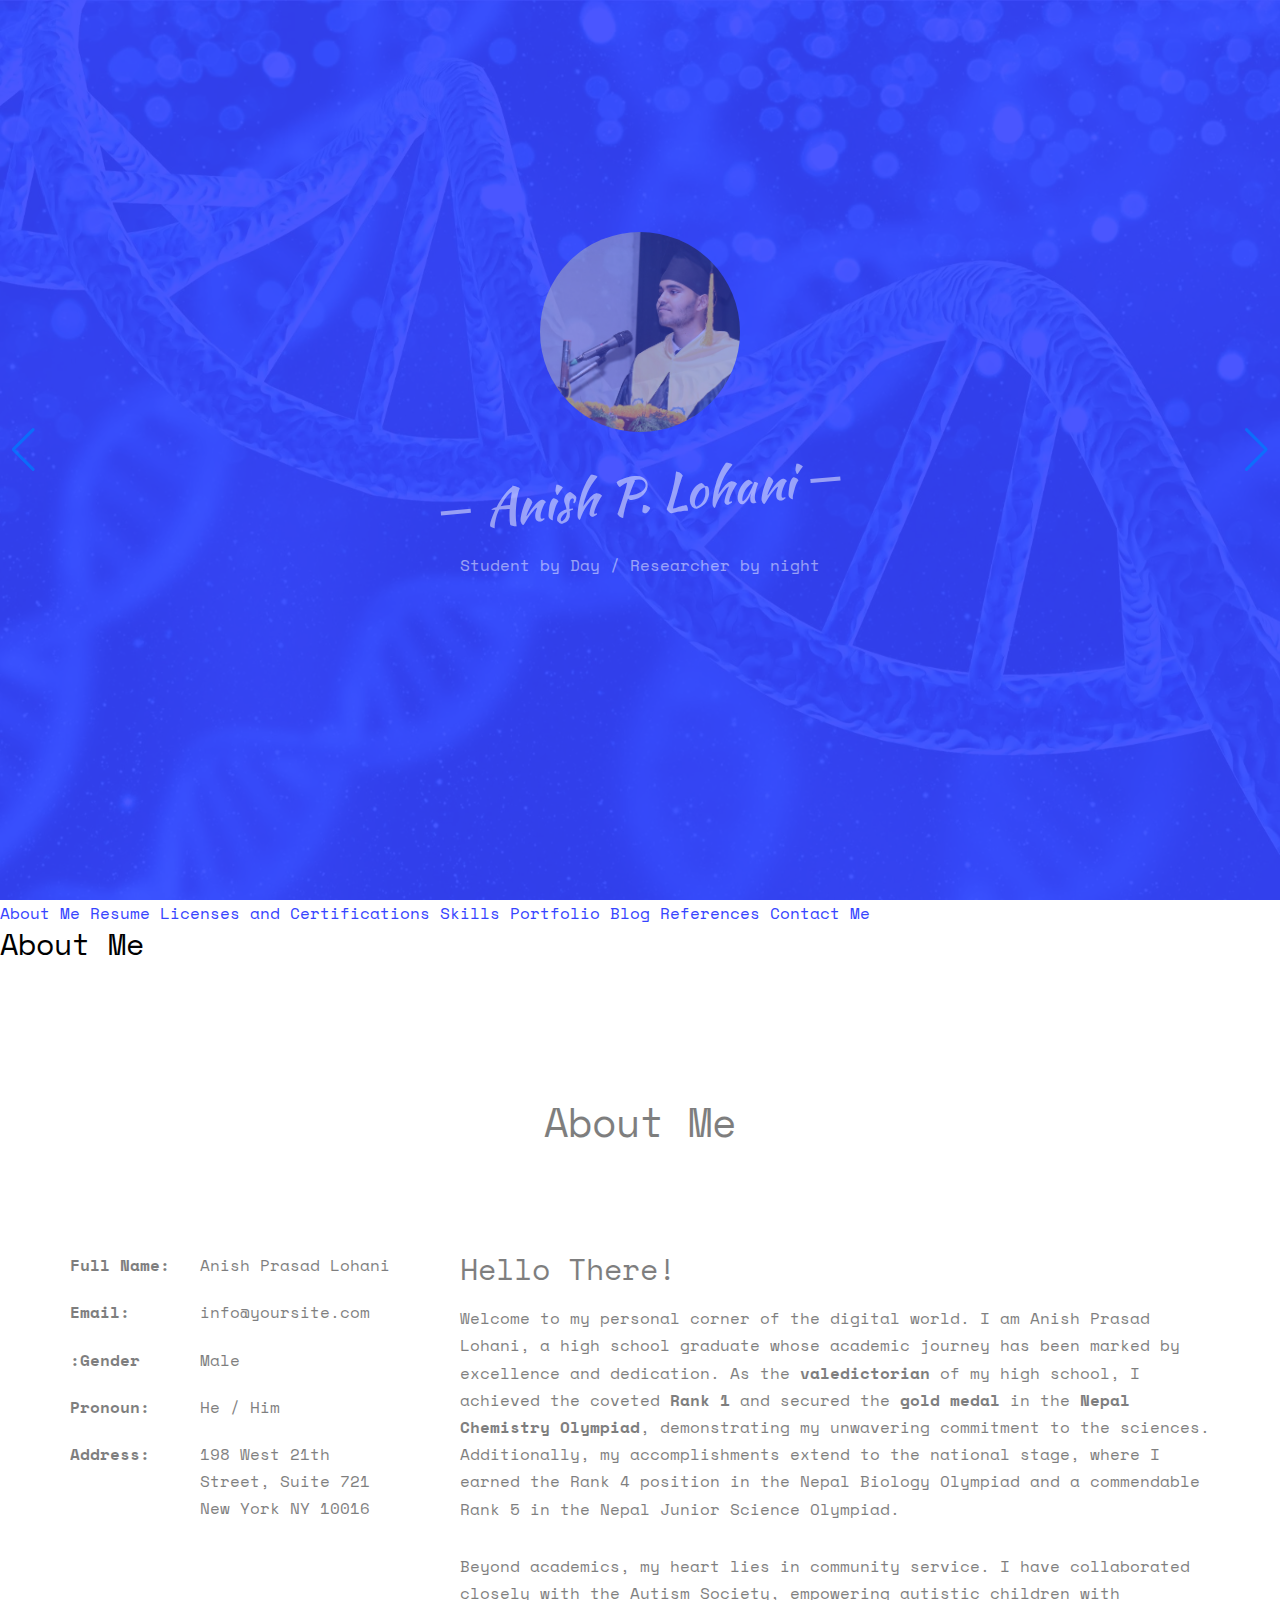
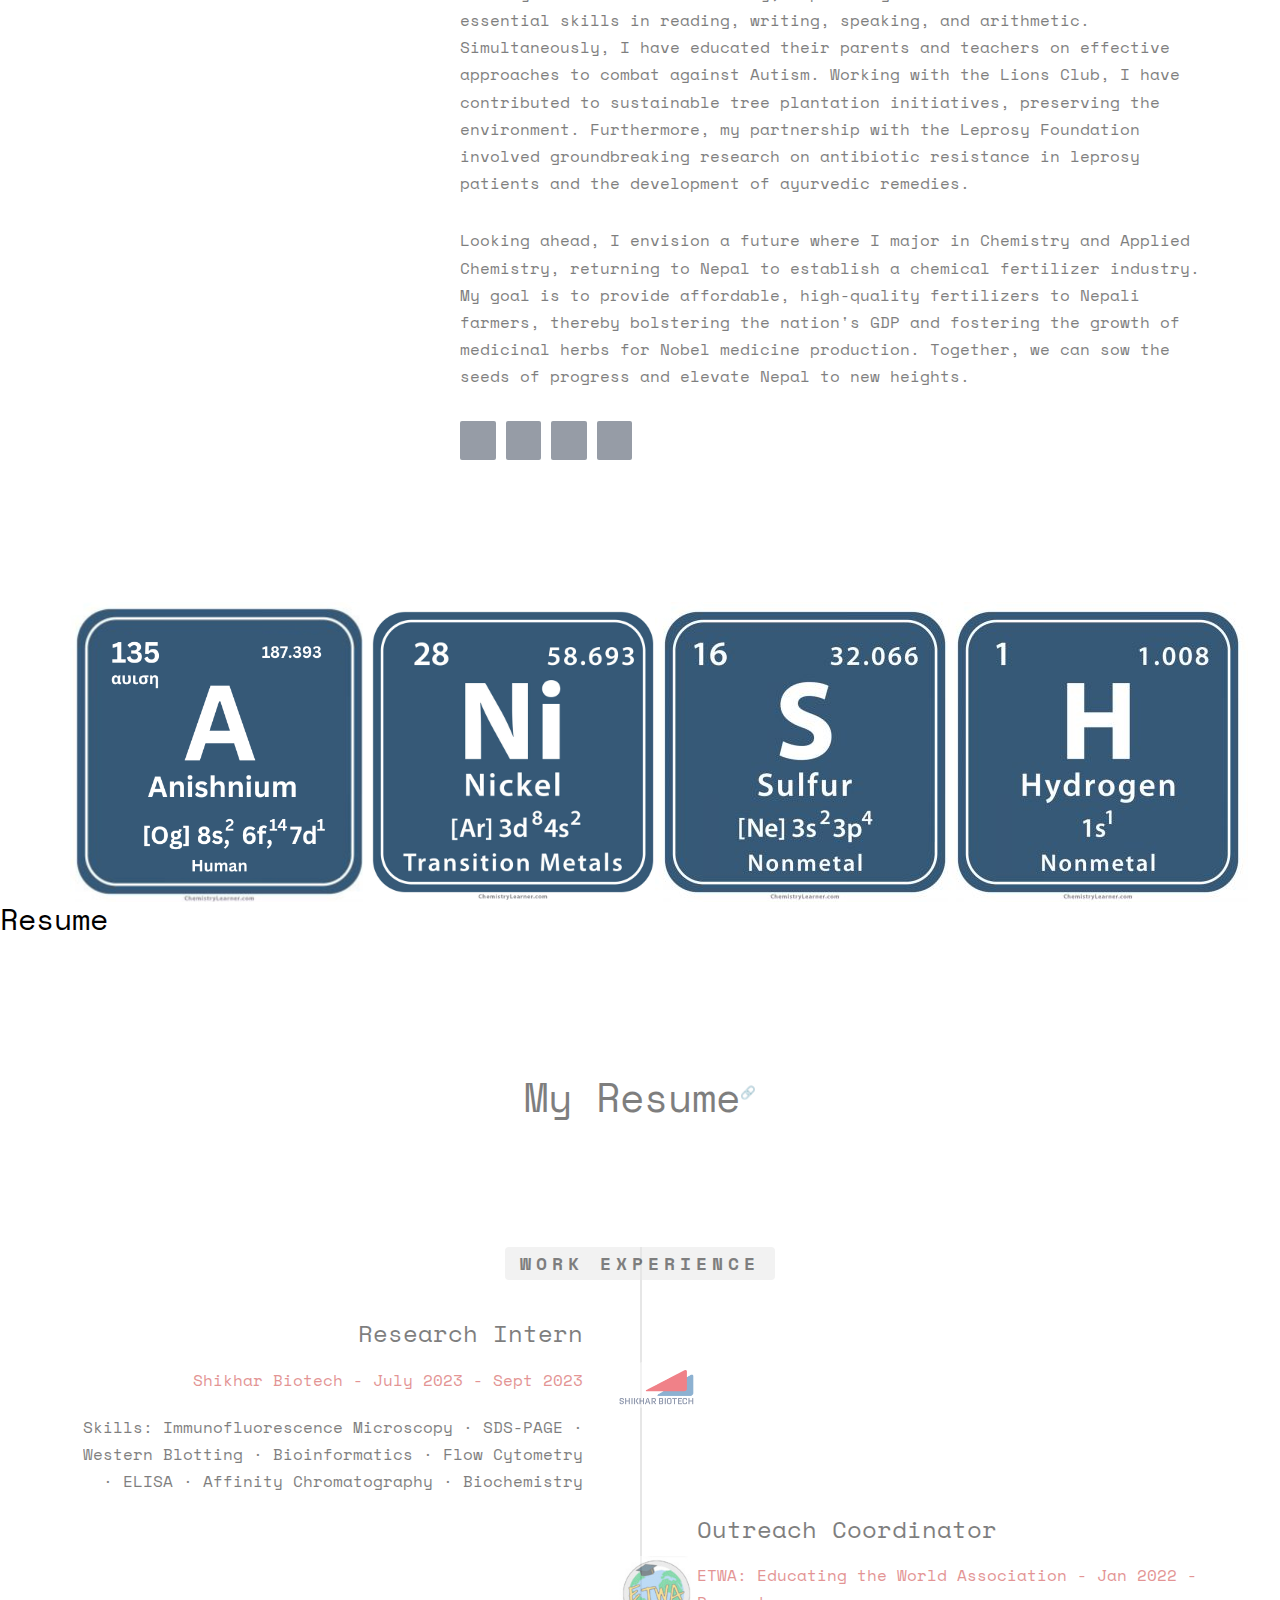
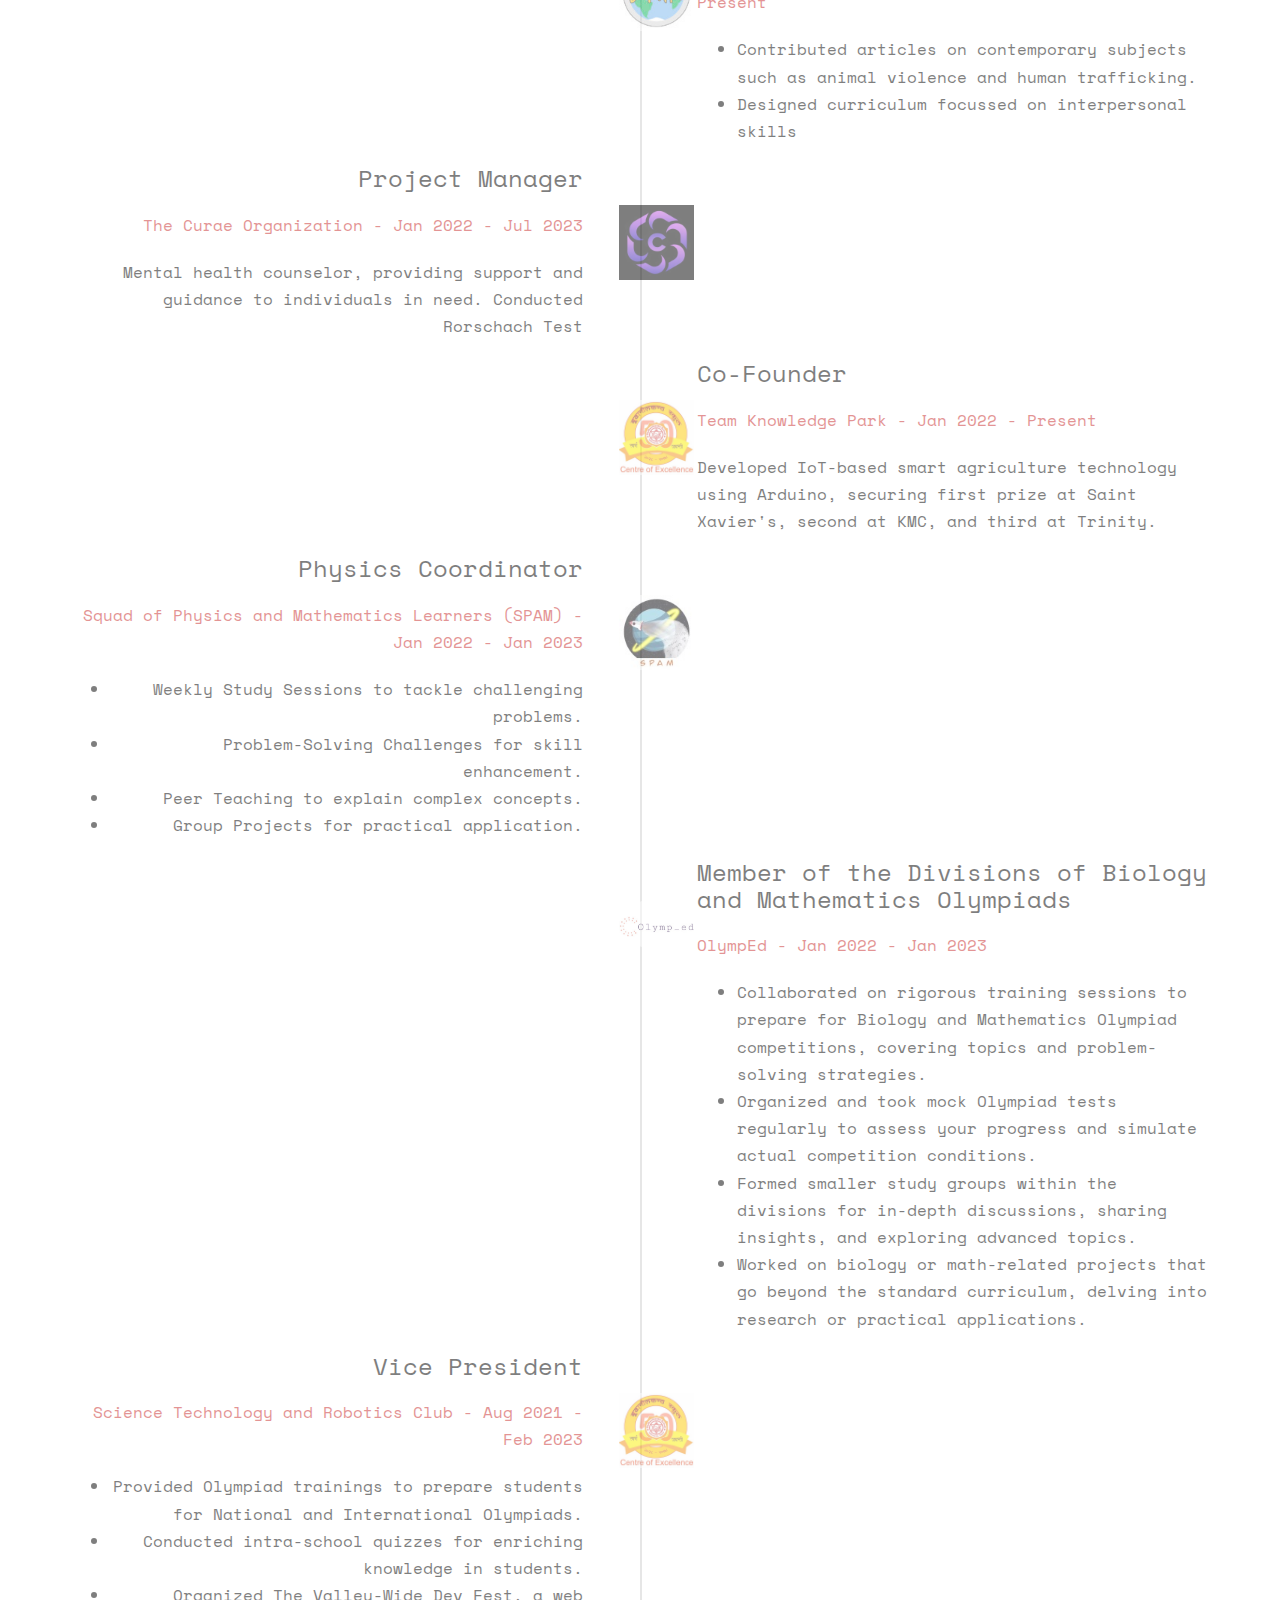
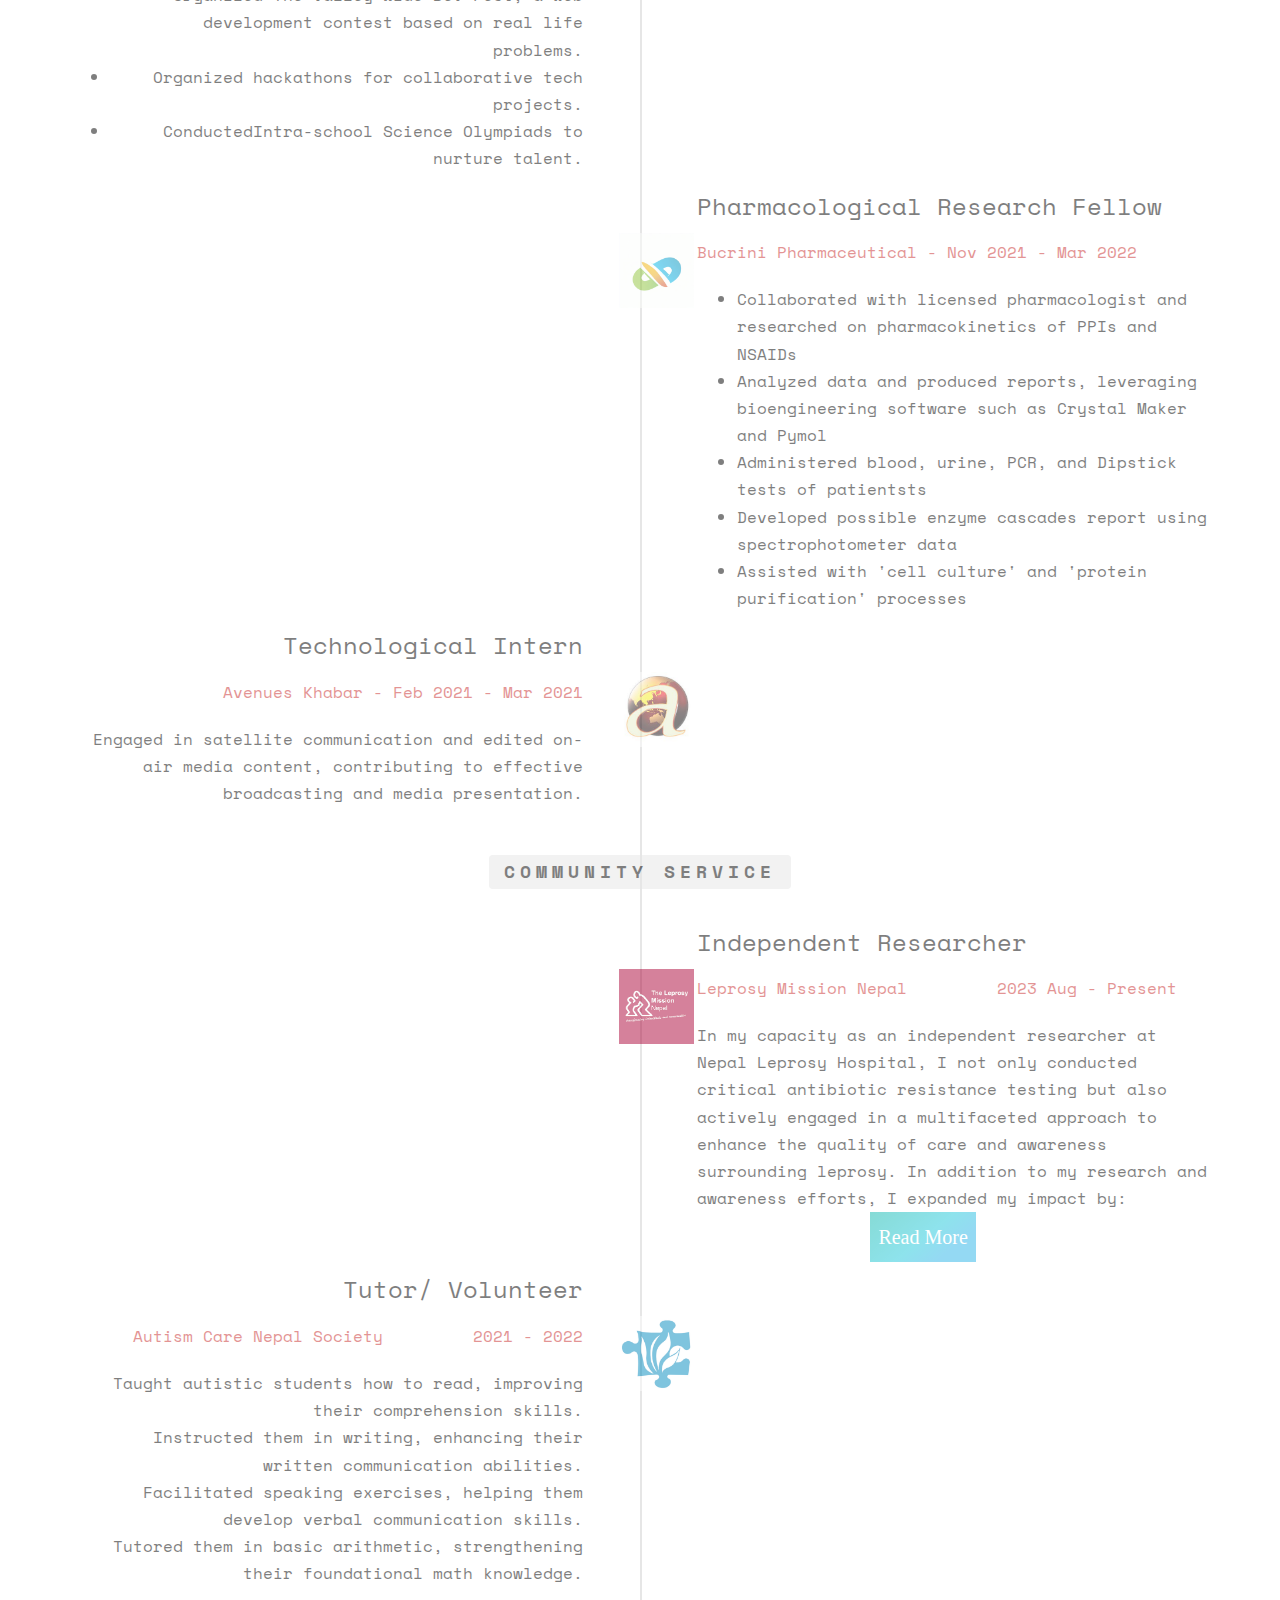
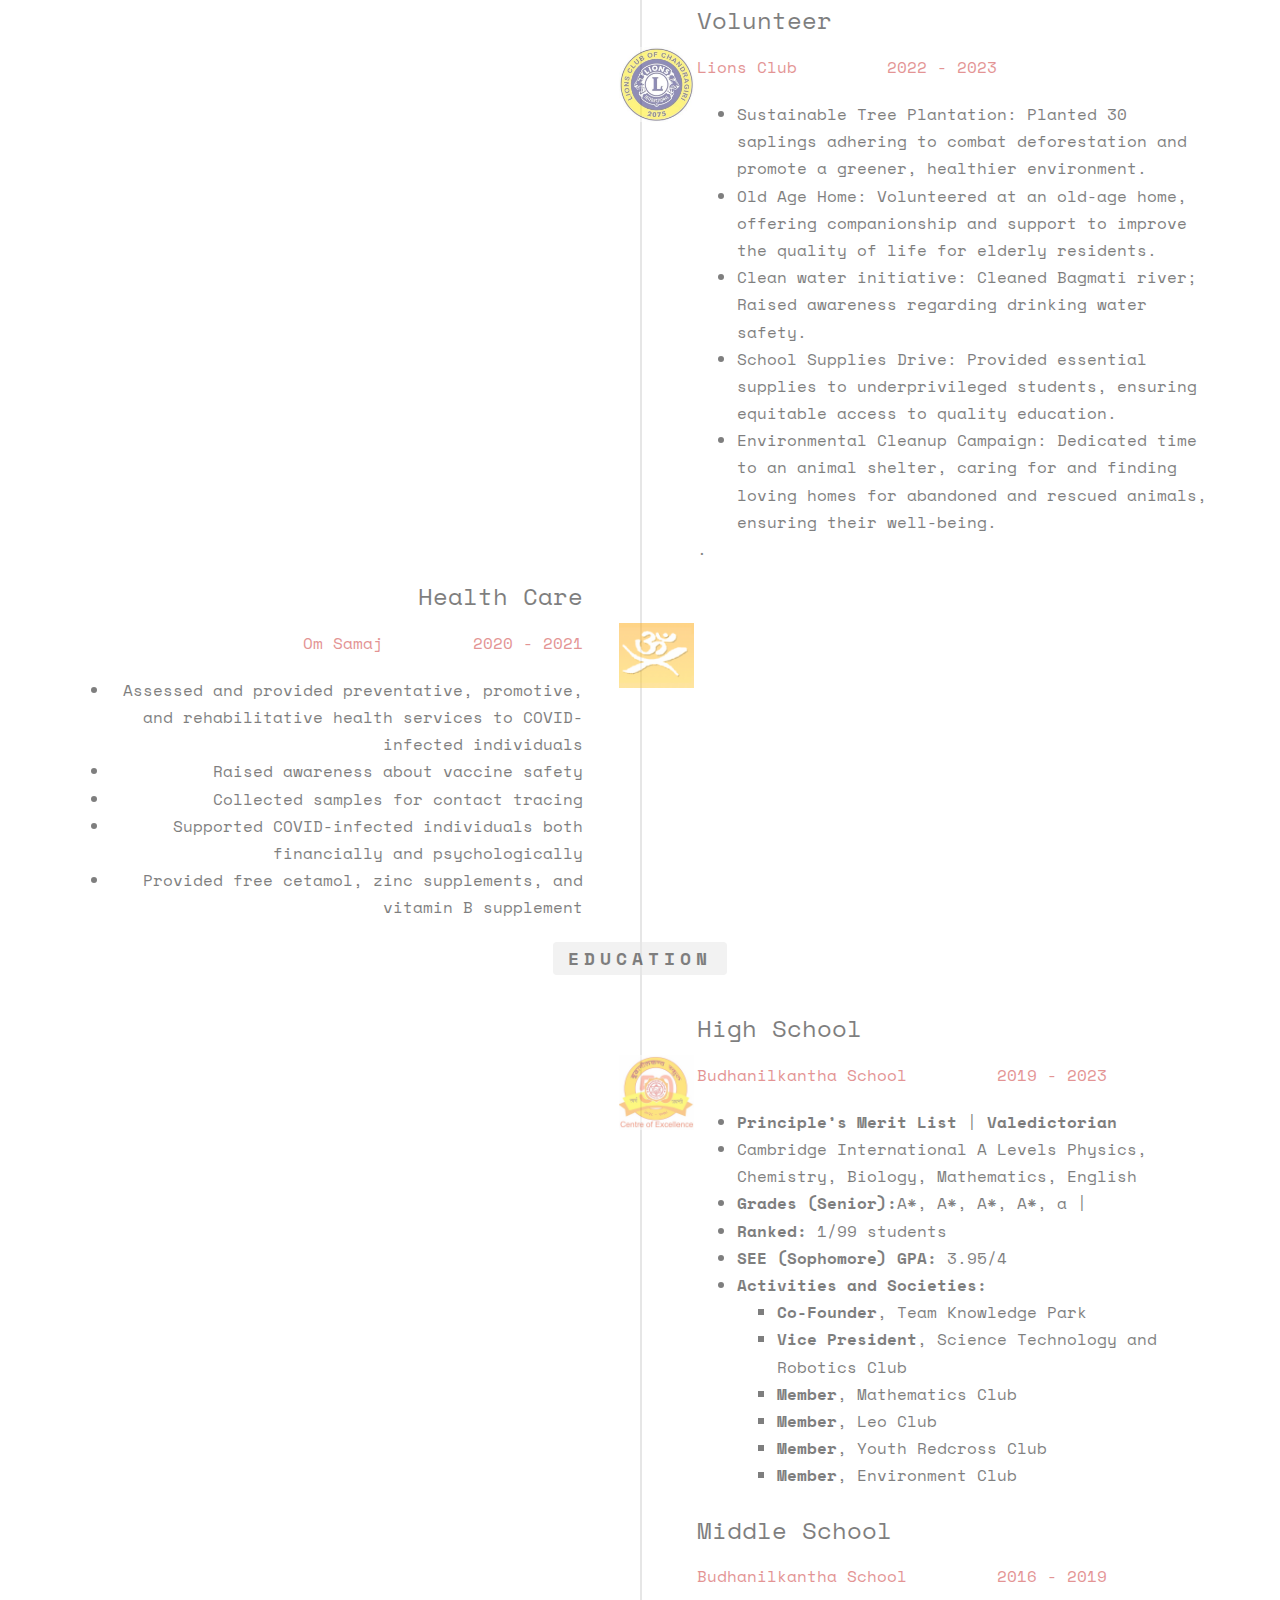
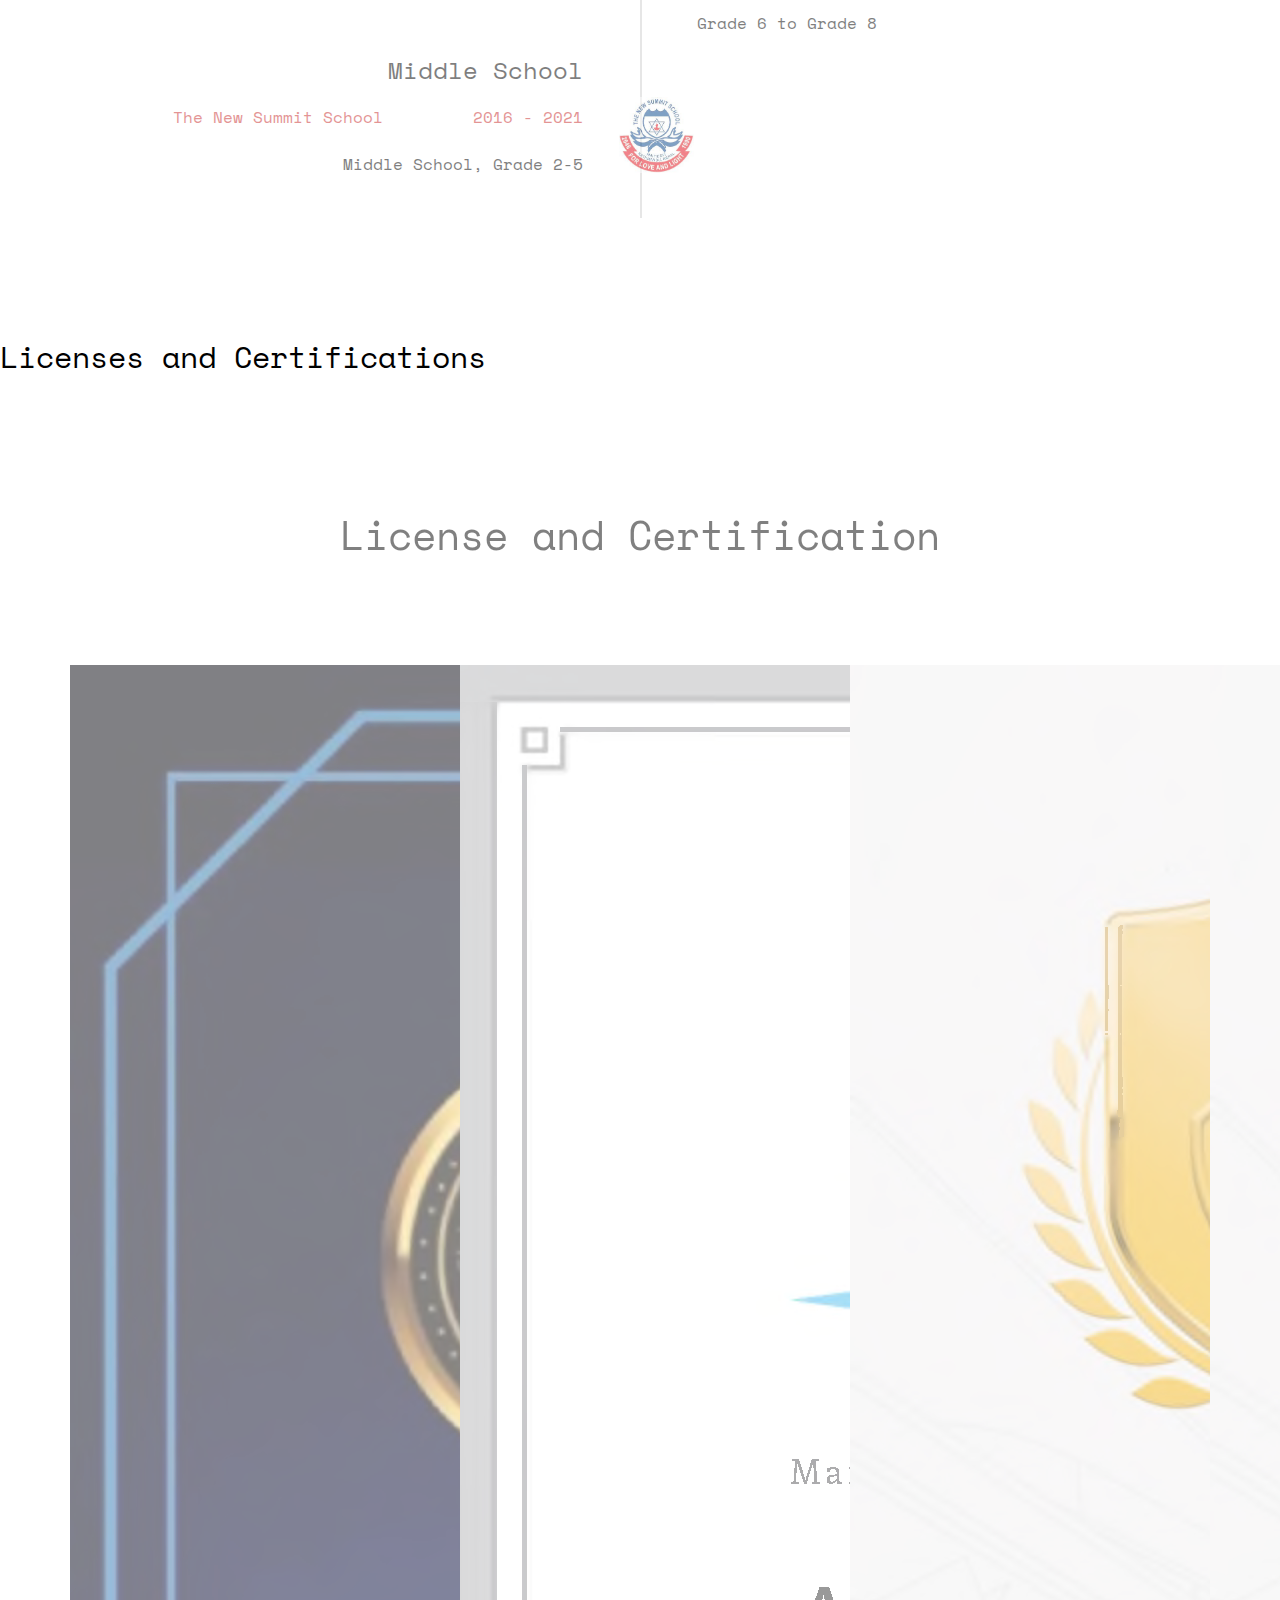
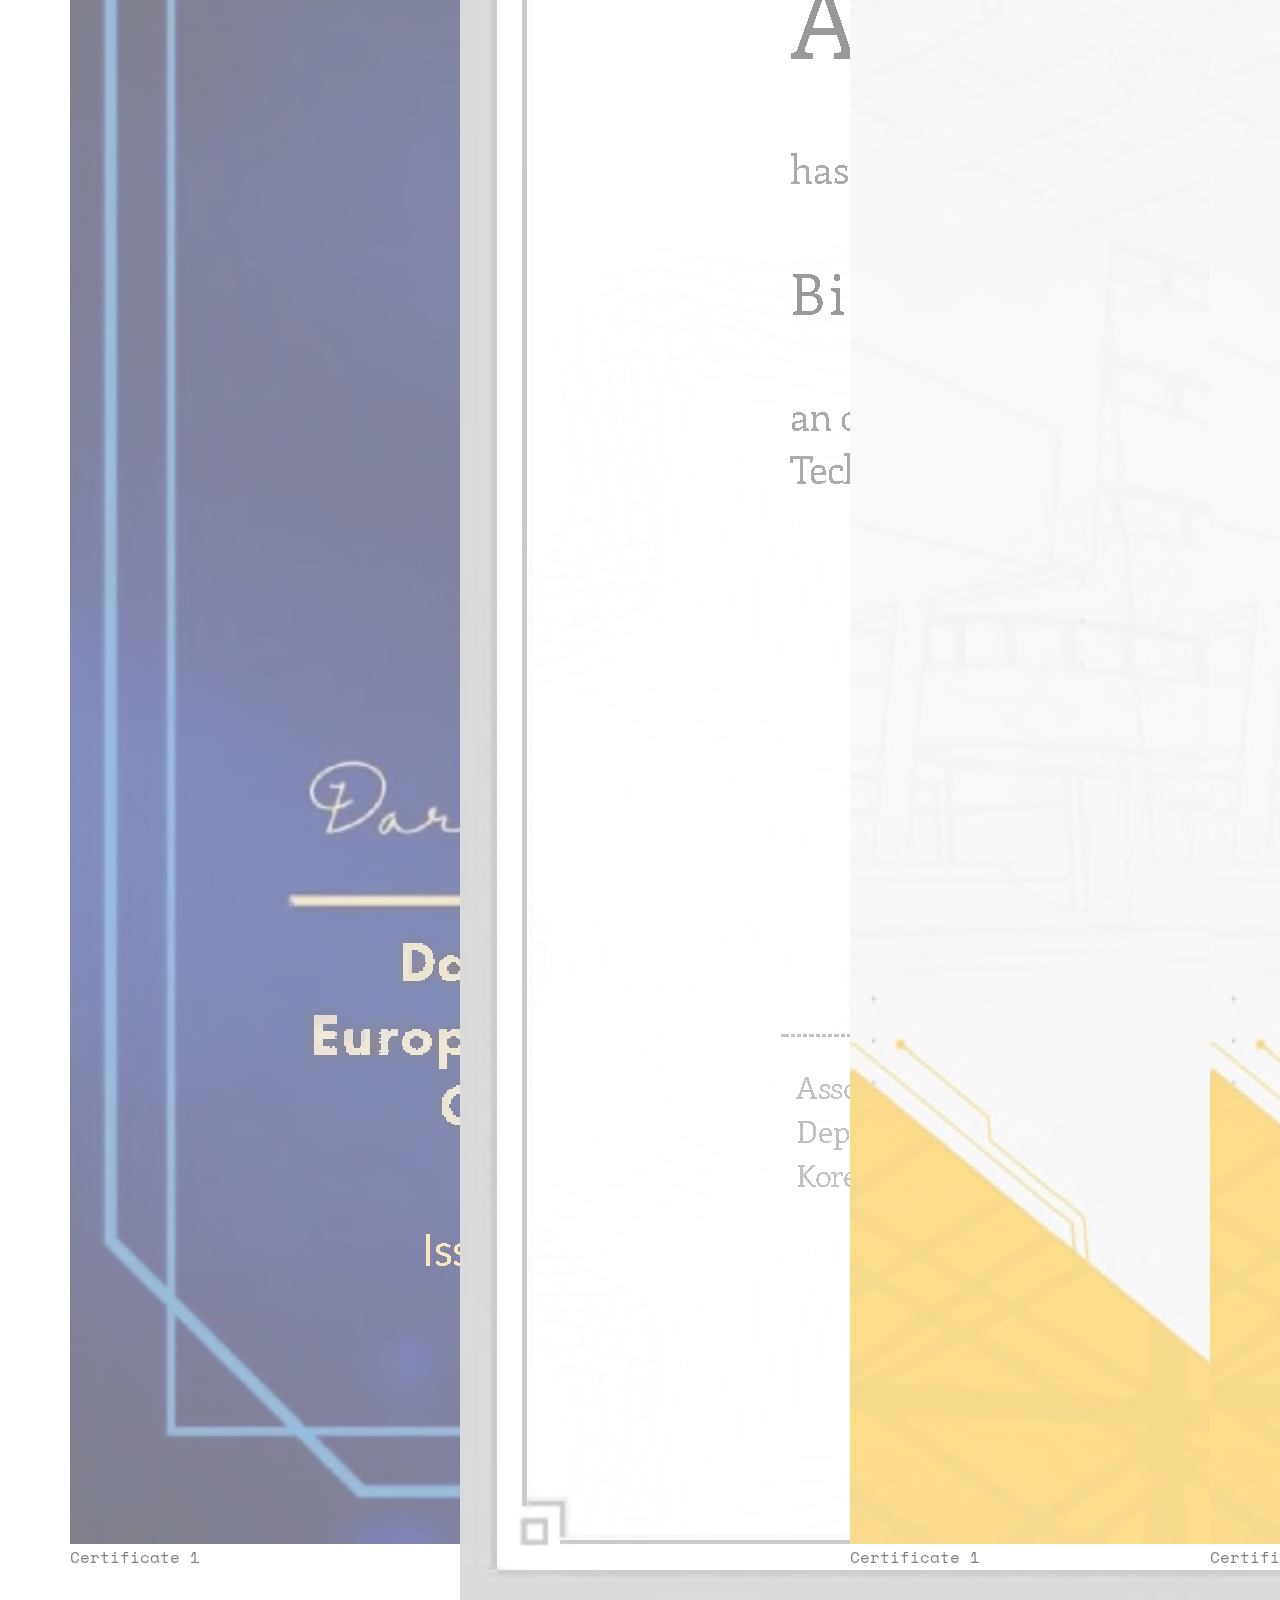
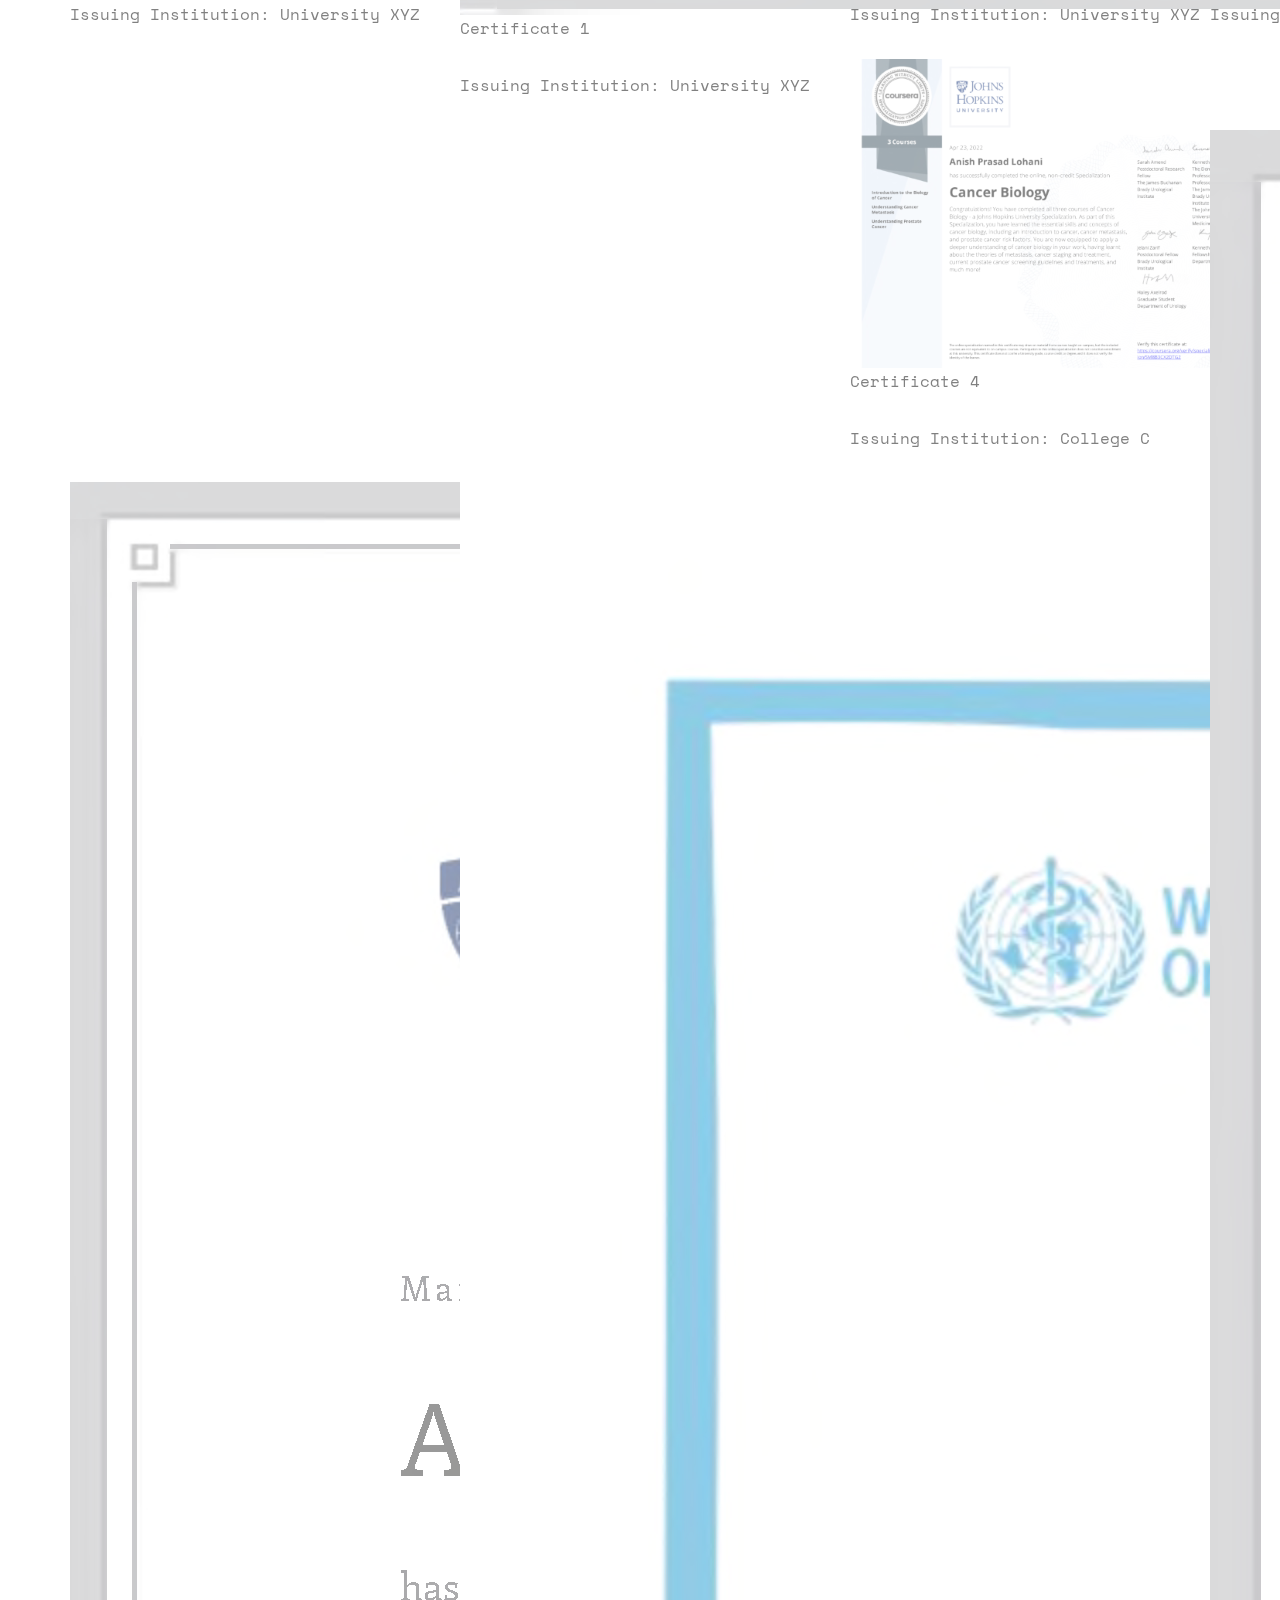
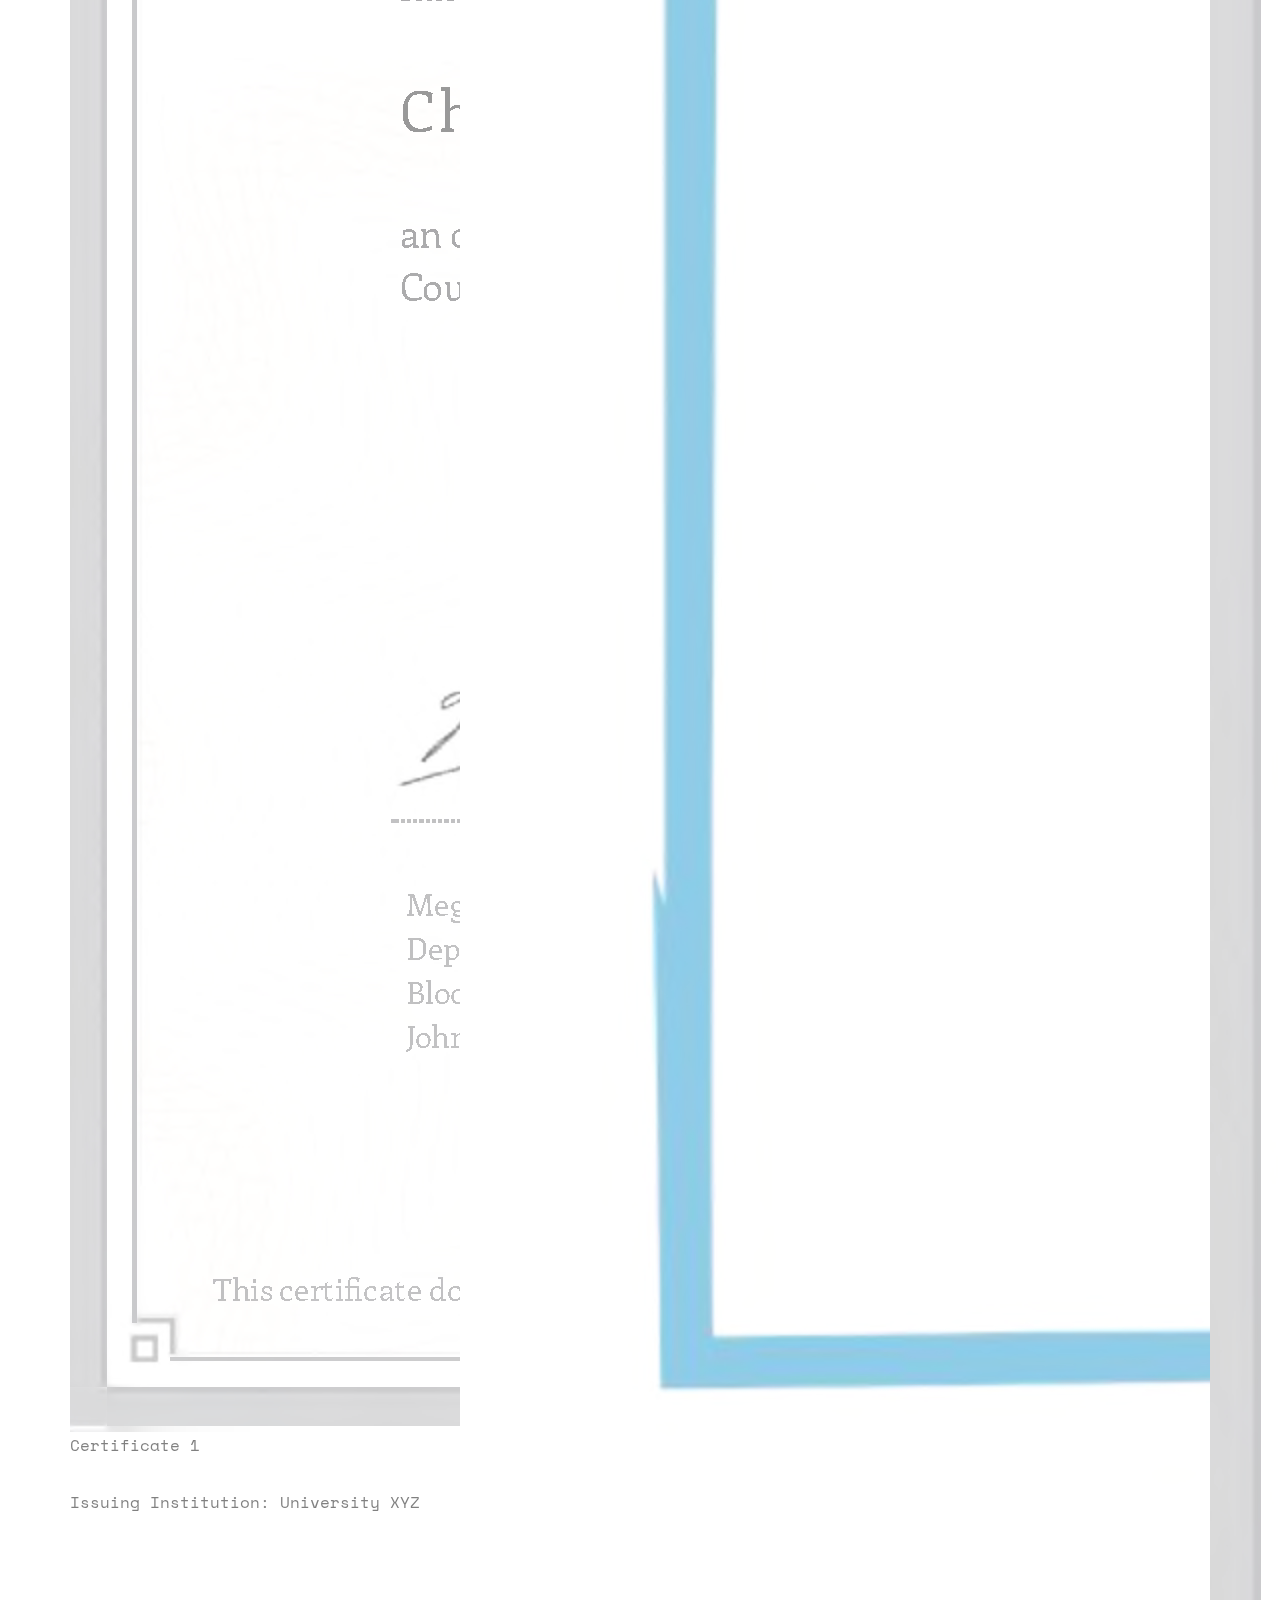
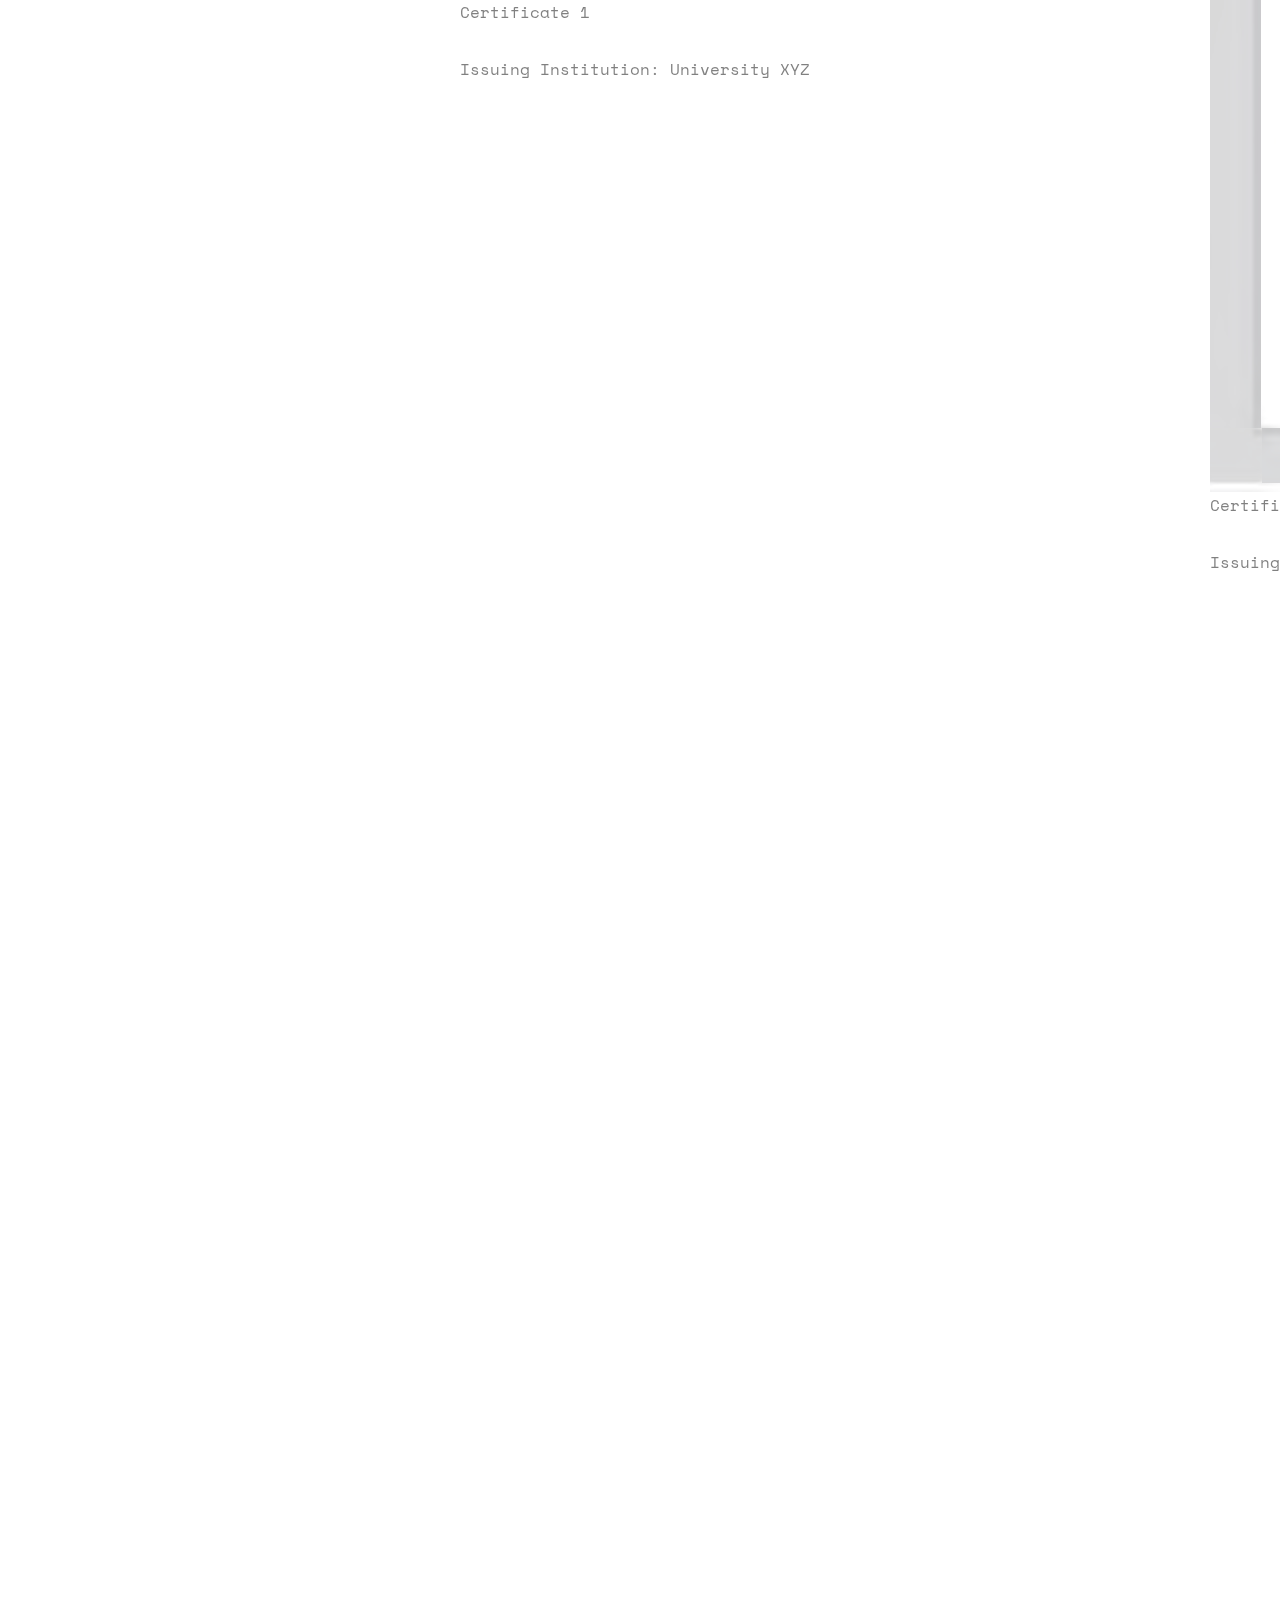
==== commit 1fbb0726: "Add files via upload" ====
--- a/index.html
+++ b/index.html
@@ -27,7 +27,7 @@
 	<link href="https://fonts.googleapis.com/css?family=Kaushan+Script" rel="stylesheet">
 	<meta name="viewport" content="width=device-width, initial-scale=1, minimum-scale=1, maximum-scale=1" />
   <!-- Link Swiper's CSS -->
-  <link rel="stylesheet" href="https://cdn.jsdelivr.net/npm/swiper@10/swiper-bundle.min.css" />
+  <!-- <link rel="stylesheet" href="https://cdn.jsdelivr.net/npm/swiper@10/swiper-bundle.min.css" /> -->
 
 
 	
@@ -79,966 +79,825 @@
 			</div>
 		</div>
 	</header>
-
+	<nav>
+        <a href="#about-me">About Me</a>
+        <a href="#resume">Resume</a>
+        <a href="#licenses-certifications">Licenses and Certifications</a>
+        <a href="#skills">Skills</a>
+        <a href="#Portfolio">Portfolio</a>
+        <a href="#blog">Blog</a>
+        <a href="#references">References</a>
+        <a href="#contact">Contact Me</a>
+    </nav>
+
+    <section id="about-me">
+        <h2>About Me</h2>
+        <!-- Your About Me content goes here -->
+		<div id="fh5co-about" class="animate-box">
+			<div class="container">
+				<div class="row">
+					<div class="col-md-8 col-md-offset-2 text-center fh5co-heading">
+						<h2>About Me</h2>
+					</div>
+				</div>
+				<div class="row">
+					<div class="col-md-4">
+						<ul class="info">
+							<li><span class="first-block">Full Name:</span><span class="second-block">Anish Prasad Lohani</span></li>
+							<li><span class="first-block">Email:</span><span class="second-block">info@yoursite.com</span></li>
+							<li><span class="first-block">:Gender</span><span class="second-block">Male </span></li>
+							<li><span class="first-block">Pronoun:</span><span class="second-block">He / Him</span></li>
+							<li><span class="first-block">Address:</span><span class="second-block">198 West 21th Street, Suite 721 New York NY 10016</span></li>
+						</ul>
+					</div>
+					<div class="col-md-8">
+						<h2>Hello There!</h2>
+						<p>
+							Welcome to my personal corner of the digital world. I am Anish Prasad Lohani, a high school graduate whose academic journey has been marked by excellence and dedication. As the <strong>valedictorian</strong> of my high school, I achieved the coveted <strong>Rank 1</strong> and secured the <strong> gold medal</strong> in the <strong>Nepal Chemistry Olympiad</strong>, demonstrating my unwavering commitment to the sciences. Additionally, my accomplishments extend to the national stage, where I earned the Rank 4 position in the Nepal Biology Olympiad and a commendable Rank 5 in the Nepal Junior Science Olympiad.</p>
+						<p>Beyond academics, my heart lies in community service. I have collaborated closely with the Autism Society, empowering autistic children with essential skills in reading, writing, speaking, and arithmetic. Simultaneously, I have educated their parents and teachers on effective approaches to combat against Autism. Working with the Lions Club, I have contributed to sustainable tree plantation initiatives, preserving the environment. Furthermore, my partnership with the Leprosy Foundation involved groundbreaking research on antibiotic resistance in leprosy patients and the development of ayurvedic remedies.</p>
+						<p>Looking ahead, I envision a future where I major in Chemistry and Applied Chemistry, returning to Nepal to establish a chemical fertilizer industry. My goal is to provide affordable, high-quality fertilizers to Nepali farmers, thereby bolstering the nation's GDP and fostering the growth of medicinal herbs for Nobel medicine production. Together, we can sow the seeds of progress and elevate Nepal to new heights.</p>
+						<p>
+							<ul class="fh5co-social-icons">
+								<li><a href="#"><i class="icon-twitter2"></i></a></li>
+								<li><a href="#"><i class="icon-facebook3"></i></a></li>
+								<li><a href="#"><i class="icon-linkedin2"></i></a></li>
+								<li><a href="#"><i class="icon-dribbble2"></i></a></li>
+							</ul>
+						</p>
+					</div>
+				</div>
+			</div>
+		</div>
+		<div class="container">
+			<div class="row">
+				<div class="col-md-3 col-sm-6">
+					<img src="images/An.jpg" alt="Image 1" class="img-fluid">
+				</div>
+				<div class="col-md-3 col-sm-6">
+					<img src="images/Nickel-Symbol.jpg" alt="Image 2" class="img-fluid">
+				</div>
+				<div class="col-md-3 col-sm-6">
+					<img src="images/Sulfur-Symbol.jpg" alt="Image 3" class="img-fluid">
+				</div>
+				<div class="col-md-3 col-sm-6">
+					<img src="images/Hydrogen-Symbol.jpg" alt="Image 4" class="img-fluid">
+				</div>
+			</div>
+		</div>
+    </section>
+
+    <section id="resume">
+        <h2>Resume</h2>
+        <!-- Your Resume content goes here -->
+		<div id="fh5co-resume" class="fh5co-bg-color">
+			<div class="container">
+				<div class="row animate-box">
+					<div class="col-md-8 col-md-offset-2 text-center fh5co-heading">
+						<a href="javascript:void(0);" onclick="window.open('static/Resume_anish.pdf', '_blank');"><h2>My Resume<sup><small><small><strong>🔗</strong></small></small></sup></h2> </a>
+					</div>
+				</div>
+				<div class="row">
+					<div class="col-md-12 col-md-offset-0">
+						<ul class="timeline">
+							<li class="timeline-heading text-center animate-box">
+								<div><h3>Work Experience</h3></div>
+							</li>
+							
+							<li class="animate-box timeline-unverted">
+								<div class="timeline-badge"><img src="images/shikhar.jpg"></i></div>
+								<div class="timeline-panel">
+									<div class="timeline-heading">
+										<h3 class="timeline-title">Research Intern</h3>
+										<span class="company">Shikhar Biotech - July 2023 - Sept 2023</span>
+									</div>
+									<div class="timeline-body">
+										<p>Skills: Immunofluorescence Microscopy · SDS-PAGE · Western Blotting · Bioinformatics · Flow Cytometry · ELISA · Affinity Chromatography · Biochemistry</p>
+									</div>
+								</div>
+							</li>
+							<li class="timeline-inverted animate-box">
+								<div class="timeline-badge"><img src="images/etwa.jpg"  ></div>
+								<div class="timeline-panel">
+									<div class="timeline-heading">
+										<h3 class="timeline-title">Outreach Coordinator</h3>
+										<span class="company">ETWA: Educating the World Association - Jan 2022 - Present</span>
+									</div>
+									<div class="timeline-body"><ul type="disc">
+										<li>Contributed articles on contemporary subjects such as animal violence and human trafficking.</li>
+										<li>Designed curriculum focussed on interpersonal skills</li>
+									</ul>
+												<p></p>
+									</div>
+								</div>
+							</li>
+							<li class="animate-box timeline-unverted">
+								<div class="timeline-badge"><img src="images/curae.jpg"></i></div>
+								<div class="timeline-panel">
+									<div class="timeline-heading">
+										<h3 class="timeline-title">Project Manager</h3>
+										<span class="company">The Curae Organization - Jan 2022 - Jul 2023</span>
+									</div>
+									<div class="timeline-body">
+										<p>Mental health counselor, providing support and guidance to individuals in need. Conducted Rorschach Test </p>
+									</div>
+								</div>
+							</li>
+							<li class="timeline-inverted animate-box">
+								<div class="timeline-badge"><img src="images/bnks.webp"  ></div>
+								<div class="timeline-panel">
+									<div class="timeline-heading">
+										<h3 class="timeline-title">Co-Founder</h3>
+										<span class="company">Team Knowledge Park - Jan 2022 - Present</span>
+									</div>
+									<div class="timeline-body">
+										<p>Developed IoT-based smart agriculture technology using Arduino, securing first prize at Saint Xavier's, second at KMC, and third at Trinity. </p>
+									</div>
+								</div>
+							</li>						<li class="animate-box timeline-unverted">
+								<div class="timeline-badge"><img src="images/spam.jpg"></i></div>
+								<div class="timeline-panel">
+									<div class="timeline-heading">
+										<h3 class="timeline-title">Physics Coordinator</h3>
+										<span class="company">Squad of Physics and Mathematics Learners (SPAM) - Jan 2022 - Jan 2023</span>
+									</div>
+									<div class="timeline-body">
+										<ul type="disc">
+											<li>Weekly Study Sessions to tackle challenging problems.</li>
+											<li>Problem-Solving Challenges for skill enhancement.</li>
+											<li>Peer Teaching to explain complex concepts.</li>
+											<li>Group Projects for practical application.</li>
+										</ul>
+										
+									</div>
+								</div>
+							</li>
+							<li class="timeline-inverted animate-box">
+								<div class="timeline-badge"><img src="images/olymped.jpg" height="200" ></div>
+								<div class="timeline-panel">
+									<div class="timeline-heading">
+										<h3 class="timeline-title">Member of the Divisions of Biology and Mathematics Olympiads</h3>
+										<span class="company">OlympEd - Jan 2022 - Jan 2023</span>
+									</div>
+									<div class="timeline-body">
+										<ul type="disc">
+											<li>Collaborated on rigorous training sessions to prepare for Biology and Mathematics Olympiad competitions, covering topics and problem-solving strategies.</li>
+											<li>Organized and took mock Olympiad tests regularly to assess your progress and simulate actual competition conditions.</li>
+											<li>Formed smaller study groups within the divisions for in-depth discussions, sharing insights, and exploring advanced topics.</li>
+											<li>Worked on biology or math-related projects that go beyond the standard curriculum, delving into research or practical applications.</li>
+										</ul>
+									</div>
+								</div>
+							</li>
+							<li class="animate-box timeline-unverted">
+							<div class="timeline-badge"><img src="images/bnks.webp"></i></div>
+								<div class="timeline-panel">
+									<div class="timeline-heading">
+										<h3 class="timeline-title">Vice President</h3>
+										<span class="company">Science Technology and Robotics Club - Aug 2021 - Feb 2023</span>
+									</div>
+									<div class="timeline-body">
+										<ul type="disc">
+											<li>Provided Olympiad trainings to prepare students for National and International Olympiads.</li>
+											<li>Conducted intra-school quizzes for enriching knowledge in students.</li>
+											<li>Organized The Valley-Wide Dev Fest, a web development contest based on real life problems.</li>
+											<li>Organized hackathons for collaborative tech projects.</li>
+											<li>ConductedIntra-school Science Olympiads to nurture talent.</li>
+										</ul>
+									</div>
+								</div>	
+							</li>	
+							<li class="timeline-inverted animate-box">
+								<div class="timeline-badge"><img src="images/bucrini.jpg" height="200" ></div>
+								<div class="timeline-panel">
+									<div class="timeline-heading">
+										<h3 class="timeline-title">Pharmacological Research Fellow</h3>
+										<span class="company">Bucrini Pharmaceutical - Nov 2021 - Mar 2022</span>
+									</div>
+									<div class="timeline-body">
+										<ul type="disc">
+											<li>Collaborated with licensed pharmacologist and researched on pharmacokinetics of PPIs and NSAIDs </li>
+											<li>Analyzed data and produced reports, leveraging bioengineering software such as Crystal Maker and Pymol </li>	
+											<li>Administered blood, urine, PCR, and Dipstick tests of patientsts</li>	
+											<li>Developed possible enzyme cascades report using spectrophotometer data</li>	
+											<li>Assisted with 'cell culture' and 'protein purification' processes</li>
+										</ul>
+	
+									</div>
+								</div>
+							</li>
+							<li class="animate-box timeline-unverted">
+								<div class="timeline-badge"><img src="images/avenues.jpg"></i></div>
+									<div class="timeline-panel">
+										<div class="timeline-heading">
+											<h3 class="timeline-title">Technological Intern</h3>
+											<span class="company">Avenues Khabar - Feb 2021 - Mar 2021</span>
+										</div>
+										<div class="timeline-body">
+											<p>Engaged in satellite communication and edited on-
+												air media content, contributing
+												to effective broadcasting and
+												media presentation.</p>
+										</div>
+									</div>	
+								</li>				
+							<br>
+							<li class="timeline-heading text-center animate-box">
+								<div><h3>Community Service</h3></div>
+								<li class="timeline-inverted animate-box">
+									<div class="timeline-badge"><img src="images/leprosy.png"></div>
+									<div class="timeline-panel">
+										<div class="timeline-heading">
+											<h3 class="timeline-title">Independent Researcher</h3>
+											<span class="company">Leprosy Mission Nepal  &#160    &#160&#160&#160&#160&#160				2023 Aug - Present</span>
+										</div>
+										<div class="timeline-body">
+											<p>In my capacity as an independent researcher at Nepal Leprosy Hospital, I not only conducted critical antibiotic resistance testing but also actively engaged in a multifaceted approach to enhance the quality of care and awareness surrounding leprosy. In addition to my research and awareness efforts, I expanded my impact by:</p>
+											
+											<div id="text" style="display: none;">	
+												<br>
+												<span id="text">
+													<ul type="disc">
+													<li>Organizing educational workshops and seminars to disseminate information about leprosy prevention and treatment to the local community. </li>
+													<li>Collaborating with healthcare professionals to develop innovative treatment strategies that prioritize patient comfort and recovery.</li>
+													<li>Advocating for improved policies and resources for leprosy care and rehabilitation at the regional and national levels.</li>
+													<li>Establishing support groups for patients and their families, creating a strong network of mutual assistance and empowerment.</li>	
+													<li>Leveraging technology to facilitate telemedicine consultations for remote patients, ensuring access to medical expertise and care.</li>	
+													<li>Raising funds and mobilizing resources to enhance the infrastructure and capabilities of the Nepal Leprosy Hospital, making it a center of excellence in leprosy care and research.</li>	
+													</ul>
+												<p>Through these initiatives, I aimed to make a lasting and meaningful difference in the lives of individuals affected by leprosy and contribute to the global efforts to eradicate this disease</p>
+												
+												<br>
+												</span>
+											</div>	
+											<div class="btn-container">
+											<button id="toggle">Read More</button>
+											</div>
+											
+											
+											
+											<script src="https://code.jquery.com/jquery-3.6.0.min.js"></script>
+											<script>
+												$(document).ready(function() {
+													$("#toggle").click(function() {
+														var elem = $("#toggle").text();
+														if (elem == "Read More") {
+																// Show the hidden text with less opacity
+															   $("#toggle").text("Read Less");
+															$("#text").slideDown();
+															$("#text").css("opacity", "1");
+														} else {
+							// Hide the text
+															   $("#toggle").text("Read More");
+															   $("#text").slideUp();
+															$("#text").css("opacity", "0.5");
+														}
+													});
+												});
+											</script>
+										</div>
+									</div>
+								</li>
+								
+								<li class="animate-box timeline-unverted">
+									<div class="timeline-badge"><img src="images/autism.png"></div>
+									<div class="timeline-panel">
+										<div class="timeline-heading">
+											<h3 class="timeline-title">Tutor/ Volunteer</h3>
+											<span class="company">Autism Care Nepal Society     &#160    &#160&#160&#160&#160&#160            2021 - 2022</span>
+										</div>
+										<div class="timeline-body">
+											<ul type="disc" style = "list-style: none;">
+												<li>Taught autistic students how to read, improving their comprehension skills.</li>
+												<li>Instructed them in writing, enhancing their written communication abilities.</li>
+												<li>Facilitated speaking exercises, helping them develop verbal communication skills.</li>
+												<li>Tutored them in basic arithmetic, strengthening their foundational math knowledge.</li>
+											</ul>	
+										</div>
+									</div>
+								</li>
+							</li>
+							<li class="timeline-inverted animate-box">
+								<div class="timeline-badge"><img src="images/lions.jpg"></div>
+								<div class="timeline-panel">
+									<div class="timeline-heading">
+										<h3 class="timeline-title">Volunteer</h3>
+										<span class="company">Lions Club  &#160    &#160&#160&#160&#160&#160				2022 - 2023</span>
+									</div>
+									<div class="timeline-body">
+										<ul type="disc">
+											<li>Sustainable Tree Plantation: Planted 30 saplings adhering to  combat deforestation and promote a greener, healthier environment. </li>
+											<li>Old Age Home: Volunteered at an old-age home, offering companionship and support to improve the quality of life for elderly residents. </li>
+											<li>Clean water initiative: Cleaned Bagmati river; Raised awareness regarding drinking water safety.</li>
+											<li>School Supplies Drive: Provided essential supplies to underprivileged students, ensuring equitable access to quality education. </li>
+											<li> Environmental Cleanup Campaign:  Dedicated time to an animal shelter, caring for and finding loving homes for abandoned and rescued animals, ensuring their well-being.</li>
+										</ul>
+										<p>.</p>
+									</div>
+								</div>
+							</li>
+							<li class="animate-box timeline-unverted">
+								<div class="timeline-badge"><img src="images/om.png"></div>
+								<div class="timeline-panel">
+									<div class="timeline-heading">
+										<h3 class="timeline-title">Health Care</h3>
+										<span class="company">Om Samaj     &#160    &#160&#160&#160&#160&#160            2020 - 2021</span>
+									</div>
+									<div class="timeline-body">
+										<ul type="disc">
+											<li>Assessed and provided preventative, promotive, and rehabilitative health services to COVID-infected individuals
+											<li>Raised awareness about vaccine safety</li>
+											<li>Collected samples for contact tracing</li>	
+											<li>Supported COVID-infected individuals both financially and psychologically</li>
+											<li>Provided free cetamol, zinc supplements, and vitamin B supplement</li>	
+										</ul>
+									</div>
+								</div>
+							</li>
+							<li class="timeline-heading text-center animate-box">
+								<div><h3>Education</h3></div>
+							</li>
+							<li class="timeline-inverted animate-box">
+								<div class="timeline-badge"><img src="images/bnks.webp"></div>
+								<div class="timeline-panel">
+									<div class="timeline-heading">
+										<h3 class="timeline-title">High School</h3>
+										<span class="company">Budhanilkantha School  &#160    &#160&#160&#160&#160&#160				2019 - 2023</span>
+									</div>
+									<div class="timeline-body">
+										<ul type="disc">
+											<li><strong>Principle’s Merit List</strong> | <strong>  Valedictorian</strong></li>
+											<li>Cambridge International A Levels Physics, Chemistry, Biology, Mathematics, English   </li>           				                
+											<li><strong>Grades (Senior):</strong>A*, A*, A*, A*, a | &#160&#160&#160&#160</li>	
+											<li><strong>Ranked:</strong> 1/99 students</li>	
+											<li><strong>SEE (Sophomore) GPA:</strong> 3.95/4</li>
+											<li> <strong>Activities and Societies:</strong>
+												<ul>
+													<li><strong>Co-Founder</strong>, Team Knowledge Park</li>
+													<li><strong>Vice President</strong>, Science Technology and Robotics Club</li>
+													<li><strong>Member</strong>, Mathematics Club </li>
+													<li><strong>Member</strong>, Leo Club</li>
+													<li><strong>Member</strong>, Youth Redcross Club</li>
+													<li><strong>Member</strong>, Environment Club</li>
+												</ul>
+												
+											</li>
+										</ul>
+									</div>
+									<br>
+								
+									<div class="timeline-heading">
+										<h3 class="timeline-title">Middle School</h3>
+										<span class="company">Budhanilkantha School  &#160    &#160&#160&#160&#160&#160				2016 - 2019</span>
+										Grade 6 to Grade 8
+									</div>
+								</div>	
+								
+							</li>
+							<li class="animate-box timeline-unverted">
+								<div class="timeline-badge"><img src="images/download.jpg"></div>
+								<div class="timeline-panel">
+									<div class="timeline-heading">
+										<h3 class="timeline-title">Middle School</h3>
+										<span class="company">The New Summit School     &#160    &#160&#160&#160&#160&#160            2016 - 2021</span>
+									</div>
+									<div class="timeline-body">
+										<p>Middle School, Grade 2-5</p>
+									</div>
+								</div>
+							</li>
+							 <!--<li class="timeline-inverted animate-box">
+								<div class="timeline-badge"><i class="icon-graduation-cap"></i></div>
+								<div class="timeline-panel">
+									<div class="timeline-heading">
+										<h3 class="timeline-title">Diploma Course</h3>
+										<span class="company">College Name - 1999 - 2001</span>
+									</div>
+									<div class="timeline-body">
+										<p>Far far away, behind the word mountains, they live in Bookmarksgrove right at the coast of the Semantics, a large language ocean.</p>
+									</div>
+								</div>
+							</li> -->
+							<!-- <li class="animate-box timeline-unverted">
+								<div class="timeline-badge"><i class="icon-graduation-cap"></i></div>
+								<div class="timeline-panel">
+									<div class="timeline-heading">
+										<h3 class="timeline-title">Graduation</h3>
+										<span class="company">College Name - 1994 - 1998</span>
+									</div> -->
+									<div class="timeline-body">
+										<!-- <p>Far far away, behind the word mountains, far from the <br>countries Vokalia and Consonantia, there live the blind texts.</p> -->
+									</div>
+								</div>
+							</li>
+						</ul>
+					</div>
+				</div>
+			</div>
+		</div>
+    </section>
+
+    <section id="licenses-certifications">
+        <h2>Licenses and Certifications</h2>
+        <!-- Your Licenses and Certifications content goes here -->
+		<link rel="stylesheet" href="https://unpkg.com/swiper/swiper-bundle.min.css">
+
+	<!-- <style>
+		/* Amazing Title */
+		.amazing-title {
+			font-size: 60px;
+			font-family: 'Courier New', monospace;
+			text-align: center;
+			color: #888;
+			text-shadow: 1px 1px 2px rgba(0, 0, 0, 0.5);
+			white-space: nowrap;
+			overflow: hidden;
+			border-right: 3px solid #888;
+			animation: typing 1.4s steps(20, end);
+		}
+	
+		@keyframes typing {
+			from {
+				width: 0;
+			}
+			to {
+				width: 80%; 
+			}
+		}
+	
+		
+	</style>
+	 -->
 	<div id="fh5co-about" class="animate-box">
 		<div class="container">
 			<div class="row">
 				<div class="col-md-8 col-md-offset-2 text-center fh5co-heading">
-					<h2>About Me</h2>
+					<h2>License and Certification</h2>
 				</div>
 			</div>
-			<div class="row">
-				<div class="col-md-4">
-					<ul class="info">
-						<li><span class="first-block">Full Name:</span><span class="second-block">Anish Prasad Lohani</span></li>
-						<li><span class="first-block">Email:</span><span class="second-block">info@yoursite.com</span></li>
-						<li><span class="first-block">:Gender</span><span class="second-block">Male </span></li>
-						<li><span class="first-block">Pronoun:</span><span class="second-block">He / Him</span></li>
-						<li><span class="first-block">Address:</span><span class="second-block">198 West 21th Street, Suite 721 New York NY 10016</span></li>
-					</ul>
-				</div>
-				<div class="col-md-8">
-					<h2>Hello There!</h2>
-					<p>
-						Welcome to my personal corner of the digital world. I am Anish Prasad Lohani, a high school graduate whose academic journey has been marked by excellence and dedication. As the <strong>valedictorian</strong> of my high school, I achieved the coveted <strong>Rank 1</strong> and secured the <strong> gold medal</strong> in the <strong>Nepal Chemistry Olympiad</strong>, demonstrating my unwavering commitment to the sciences. Additionally, my accomplishments extend to the national stage, where I earned the Rank 4 position in the Nepal Biology Olympiad and a commendable Rank 5 in the Nepal Junior Science Olympiad.</p>
-					<p>Beyond academics, my heart lies in community service. I have collaborated closely with the Autism Society, empowering autistic children with essential skills in reading, writing, speaking, and arithmetic. Simultaneously, I have educated their parents and teachers on effective approaches to combat against Autism. Working with the Lions Club, I have contributed to sustainable tree plantation initiatives, preserving the environment. Furthermore, my partnership with the Leprosy Foundation involved groundbreaking research on antibiotic resistance in leprosy patients and the development of ayurvedic remedies.</p>
-					<p>Looking ahead, I envision a future where I major in Chemistry and Applied Chemistry, returning to Nepal to establish a chemical fertilizer industry. My goal is to provide affordable, high-quality fertilizers to Nepali farmers, thereby bolstering the nation's GDP and fostering the growth of medicinal herbs for Nobel medicine production. Together, we can sow the seeds of progress and elevate Nepal to new heights.</p>
-					<p>
-						<ul class="fh5co-social-icons">
-							<li><a href="#"><i class="icon-twitter2"></i></a></li>
-							<li><a href="#"><i class="icon-facebook3"></i></a></li>
-							<li><a href="#"><i class="icon-linkedin2"></i></a></li>
-							<li><a href="#"><i class="icon-dribbble2"></i></a></li>
-						</ul>
-					</p>
-				</div>
-			</div>
-		</div>
-	</div>
-	<div class="container">
-        <div class="row">
-            <div class="col-md-3 col-sm-6">
-                <img src="images/An.jpg" alt="Image 1" class="img-fluid">
-            </div>
-            <div class="col-md-3 col-sm-6">
-                <img src="images/Nickel-Symbol.jpg" alt="Image 2" class="img-fluid">
-            </div>
-            <div class="col-md-3 col-sm-6">
-                <img src="images/Sulfur-Symbol.jpg" alt="Image 3" class="img-fluid">
-            </div>
-            <div class="col-md-3 col-sm-6">
-                <img src="images/Hydrogen-Symbol.jpg" alt="Image 4" class="img-fluid">
-            </div>
-        </div>
-    </div>
+	</div>		
+	<div id="license-certification-wrapper">
 		
-	<div id="fh5co-resume" class="fh5co-bg-color">
-		<div class="container">
-			<div class="row animate-box">
-				<div class="col-md-8 col-md-offset-2 text-center fh5co-heading">
-					<a href="javascript:void(0);" onclick="window.open('static/Resume_anish.pdf', '_blank');"><h2>My Resume<sup><small><small><strong>🔗</strong></small></small></sup></h2> </a>
-				</div>
-			</div>
-			<div class="row">
-				<div class="col-md-12 col-md-offset-0">
-					<ul class="timeline">
-						<li class="timeline-heading text-center animate-box">
-							<div><h3>Work Experience</h3></div>
-						</li>
-						
-						<li class="animate-box timeline-unverted">
-							<div class="timeline-badge"><img src="images/shikhar.jpg"></i></div>
-							<div class="timeline-panel">
-								<div class="timeline-heading">
-									<h3 class="timeline-title">Research Intern</h3>
-									<span class="company">Shikhar Biotech - July 2023 - Sept 2023</span>
-								</div>
-								<div class="timeline-body">
-									<p>Skills: Immunofluorescence Microscopy · SDS-PAGE · Western Blotting · Bioinformatics · Flow Cytometry · ELISA · Affinity Chromatography · Biochemistry</p>
-								</div>
+        <div class="container">
+           
+
+            <!-- Certificates Grid -->
+            <div class="certificate-grid">
+                <div class="swiper-container">
+                    <div class="swiper-wrapper">
+                        <!-- Certificate Items - Slide 1 -->
+                        <div class="swiper-slide">
+                            <div class="row">
+                                <div class="col-md-4">
+                                    <div class="certificate">
+                                        <img src="images/certificates/acertificate - 0001.png" alt="Certificate 1">
+                                        <p>Certificate 1</p>
+                                        <p>Issuing Institution: University XYZ</p>
+                                    </div>
+                                </div>
+								<div class="col-md-4">
+                                    <div class="certificate">
+                                        <img src="images/certificates/acertificate - 0002.png" alt="Certificate 1">
+                                        <p>Certificate 1</p>
+                                        <p>Issuing Institution: University XYZ</p>
+                                    </div>
+                                </div>
+								<div class="col-md-4">
+                                    <div class="certificate">
+                                        <img src="images/certificates/acertificate - 0003.png" alt="Certificate 1">
+                                        <p>Certificate 1</p>
+                                        <p>Issuing Institution: University XYZ</p>
+                                    </div>
+                                </div>
+								
+								<div class="col-md-4">
+                                    <div class="certificate">
+                                        <img src="images/certificates/acertificate - 0004.png" alt="Certificate 4">
+                                        <p>Certificate 4</p>
+                                        <p>Issuing Institution: College C</p>
+                                    </div>
+                                </div>
+								<div class="col-md-4">
+                                    <div class="certificate">
+                                        <img src="images/certificates/acertificate - 0005.png" alt="Certificate 1">
+                                        <p>Certificate 1</p>
+                                        <p>Issuing Institution: University XYZ</p>
+                                    </div>
+                                </div>
+								<div class="col-md-4">
+                                    <div class="certificate">
+                                        <img src="images/certificates/acertificate - 0006.png" alt="Certificate 1">
+                                        <p>Certificate 1</p>
+                                        <p>Issuing Institution: University XYZ</p>
+                                    </div>
+                                </div>
 							</div>
-						</li>
-						<li class="timeline-inverted animate-box">
-							<div class="timeline-badge"><img src="images/etwa.jpg"  ></div>
-							<div class="timeline-panel">
-								<div class="timeline-heading">
-									<h3 class="timeline-title">Outreach Coordinator</h3>
-									<span class="company">ETWA: Educating the World Association - Jan 2022 - Present</span>
-								</div>
-								<div class="timeline-body"><ul type="disc">
-									<li>Contributed articles on contemporary subjects such as animal violence and human trafficking.</li>
-									<li>Designed curriculum focussed on interpersonal skills</li>
-								</ul>
-											<p></p>
-								</div>
+						</div>		
+						<div class="swiper-slide">
+                            <div class="row">
+								<div class="col-md-4">
+                                    <div class="certificate">
+                                        <img src="images/certificates/acertificate - 0007.png" alt="Certificate 1">
+                                        <p>Certificate 1</p>
+                                        <p>Issuing Institution: University XYZ</p>
+                                    </div>
+                                </div>
+								<div class="col-md-4">
+                                    <div class="certificate">
+                                        <img src="images/certificates/acertificate - 0008.png" alt="Certificate 1">
+                                        <p>Certificate 1</p>
+                                        <p>Issuing Institution: University XYZ</p>
+                                    </div>
+                                </div>
+								<div class="col-md-4">
+                                    <div class="certificate">
+                                        <img src="images/certificates/acertificate - 0009.png" alt="Certificate 1">
+                                        <p>Certificate 1</p>
+                                        <p>Issuing Institution: University XYZ</p>
+                                    </div>
+                                </div>
+								
+                                <!-- Add more certificate items for Slide 1 -->
+								<div class="col-md-4">
+                                    <div class="certificate">
+                                        <img src="images/certificates/acertificate - 0010.png" alt="Certificate 1">
+                                        <p>Certificate 1</p>
+                                        <p>Issuing Institution: University XYZ</p>
+                                    </div>
+                                </div>
+								<div class="col-md-4">
+                                    <div class="certificate">
+                                        <img src="images/certificates/acertificate - 0011.png" alt="Certificate 1">
+                                        <p>Certificate 1</p>
+                                        <p>Issuing Institution: University XYZ</p>
+                                    </div>
+                                </div>
+								<div class="col-md-4">
+                                    <div class="certificate">
+                                        <img src="images/certificates/acertificate - 0012.png" alt="Certificate 1">
+                                        <p>Certificate 1</p>
+                                        <p>Issuing Institution: University XYZ</p>
+                                    </div>
+                                </div>
 							</div>
-						</li>
-						<li class="animate-box timeline-unverted">
-							<div class="timeline-badge"><img src="images/curae.jpg"></i></div>
-							<div class="timeline-panel">
-								<div class="timeline-heading">
-									<h3 class="timeline-title">Project Manager</h3>
-									<span class="company">The Curae Organization - Jan 2022 - Jul 2023</span>
-								</div>
-								<div class="timeline-body">
-									<p>Mental health counselor, providing support and guidance to individuals in need. Conducted Rorschach Test </p>
-								</div>
+						</div>
+						<div class="swiper-slide">
+                            <div class="row">		
+								<div class="col-md-4">
+                                    <div class="certificate">
+                                        <img src="images/certificates/acertificate - 0013.png" alt="Certificate 1">
+                                        <p>Certificate 1</p>
+                                        <p>Issuing Institution: University XYZ</p>
+                                    </div>
+                                </div>
+								<div class="col-md-4">
+                                    <div class="certificate">
+                                        <img src="images/certificates/acertificate - 0014.png" alt="Certificate 1">
+                                        <p>Certificate 1</p>
+                                        <p>Issuing Institution: University XYZ</p>
+                                    </div>
+                                </div>
+								<div class="col-md-4">
+                                    <div class="certificate">
+                                        <img src="images/certificates/acertificate - 0015.png" alt="Certificate 1">
+                                        <p>Certificate 1</p>
+                                        <p>Issuing Institution: University XYZ</p>
+                                    </div>
+                                </div>
+								<div class="col-md-4">
+                                    <div class="certificate">
+                                        <img src="images/certificates/acertificate - 0016.png" alt="Certificate 1">
+                                        <p>Certificate 1</p>
+                                        <p>Issuing Institution: University XYZ</p>
+                                    </div>
+                                </div>
+								<div class="col-md-4">
+                                    <div class="certificate">
+                                        <img src="images/certificates/acertificate - 0017.png" alt="Certificate 1">
+                                        <p>Certificate 1</p>
+                                        <p>Issuing Institution: University XYZ</p>
+                                    </div>
+                                </div>
+								<div class="col-md-4">
+                                    <div class="certificate">
+                                        <img src="images/certificates/acertificate - 0018.png" alt="Certificate 1">
+                                        <p>Certificate 1</p>
+                                        <p>Issuing Institution: University XYZ</p>
+                                    </div>
+                                </div>
+                                <!-- Add more certificate items for Slide 2 -->
+                            </div>
+                        </div>
+						<div class="swiper-slide">
+                            <div class="row">
+								<div class="col-md-4">
+                                    <div class="certificate">
+                                        <img src="images/certificates/acertificate - 0019.png" alt="Certificate 1">
+                                        <p>Certificate 1</p>
+                                        <p>Issuing Institution: University XYZ</p>
+                                    </div>
+                                </div>
+								<div class="col-md-4">
+                                    <div class="certificate">
+                                        <img src="images/certificates/acertificate - 0020.png" alt="Certificate 1">
+                                        <p>Certificate 1</p>
+                                        <p>Issuing Institution: University XYZ</p>
+                                    </div>
+                                </div>
+								<div class="col-md-4">
+                                    <div class="certificate">
+                                        <img src="images/certificates/acertificate - 0021.png" alt="Certificate 1">
+                                        <p>Certificate 1</p>
+                                        <p>Issuing Institution: University XYZ</p>
+                                    </div>
+                                </div>
+								<div class="col-md-4">
+                                    <div class="certificate">
+                                        <img src="images/certificates/acertificate - 0022.png" alt="Certificate 1">
+                                        <p>Certificate 1</p>
+                                        <p>Issuing Institution: University XYZ</p>
+                                    </div>
+                                </div>
+								<div class="col-md-4">
+                                    <div class="certificate">
+                                        <img src="images/certificates/acertificate - 0023.png" alt="Certificate 1">
+                                        <p>Certificate 1</p>
+                                        <p>Issuing Institution: University XYZ</p>
+                                    </div>
+                                </div>
+								<div class="col-md-4">
+                                    <div class="certificate">
+                                        <img src="images/certificates/acertificate - 0024.png" alt="Certificate 1">
+                                        <p>Certificate 1</p>
+                                        <p>Issuing Institution: University XYZ</p>
+                                    </div>
+                                </div>
 							</div>
-						</li>
-						<li class="timeline-inverted animate-box">
-							<div class="timeline-badge"><img src="images/bnks.webp"  ></div>
-							<div class="timeline-panel">
-								<div class="timeline-heading">
-									<h3 class="timeline-title">Co-Founder</h3>
-									<span class="company">Team Knowledge Park - Jan 2022 - Present</span>
-								</div>
-								<div class="timeline-body">
-									<p>Developed IoT-based smart agriculture technology using Arduino, securing first prize at Saint Xavier's, second at KMC, and third at Trinity. </p>
-								</div>
+						</div>
+						<div class="swiper-slide">
+                            <div class="row">		
+								<div class="col-md-4">
+                                    <div class="certificate">
+                                        <img src="images/certificates/acertificate - 0025.png" alt="Certificate 1">
+                                        <p>Certificate 1</p>
+                                        <p>Issuing Institution: University XYZ</p>
+                                    </div>
+                                </div>
+								<div class="col-md-4">
+                                    <div class="certificate">
+                                        <img src="images/certificates/acertificate - 0026.png" alt="Certificate 1">
+                                        <p>Certificate 1</p>
+                                        <p>Issuing Institution: University XYZ</p>
+                                    </div>
+                                </div>
+								<div class="col-md-4">
+                                    <div class="certificate">
+                                        <img src="images/certificates/acertificate - 0027.png" alt="Certificate 1">
+                                        <p>Certificate 1</p>
+                                        <p>Issuing Institution: University XYZ</p>
+                                    </div>
+                                </div>
+								
+								
+								
+                                <!-- Add more certificate items for Slide 1 -->
+
+								<div class="col-md-4">
+                                    <div class="certificate">
+                                        <img src="images/certificates/acertificate - 0028.png" alt="Certificate 1">
+                                        <p>Certificate 1</p>
+                                        <p>Issuing Institution: University XYZ</p>
+                                    </div>
+                                </div>
+								<div class="col-md-4">
+                                    <div class="certificate">
+                                        <img src="images/certificates/acertificate - 0029.png" alt="Certificate 1">
+                                        <p>Certificate 1</p>
+                                        <p>Issuing Institution: University XYZ</p>
+                                    </div>
+                                </div>
+								<div class="col-md-4">
+                                    <div class="certificate">
+                                        <img src="images/certificates/acertificate - 0030.png" alt="Certificate 1">
+                                        <p>Certificate 1</p>
+                                        <p>Issuing Institution: University XYZ</p>
+                                    </div>
+                                </div>
 							</div>
-						</li>						<li class="animate-box timeline-unverted">
-							<div class="timeline-badge"><img src="images/spam.jpg"></i></div>
-							<div class="timeline-panel">
-								<div class="timeline-heading">
-									<h3 class="timeline-title">Physics Coordinator</h3>
-									<span class="company">Squad of Physics and Mathematics Learners (SPAM) - Jan 2022 - Jan 2023</span>
-								</div>
-								<div class="timeline-body">
-									<ul type="disc">
-										<li>Weekly Study Sessions to tackle challenging problems.</li>
-										<li>Problem-Solving Challenges for skill enhancement.</li>
-										<li>Peer Teaching to explain complex concepts.</li>
-										<li>Group Projects for practical application.</li>
-									</ul>
-									
-								</div>
-							</div>
-						</li>
-						<li class="timeline-inverted animate-box">
-							<div class="timeline-badge"><img src="images/olymped.jpg" height="200" ></div>
-							<div class="timeline-panel">
-								<div class="timeline-heading">
-									<h3 class="timeline-title">Member of the Divisions of Biology and Mathematics Olympiads</h3>
-									<span class="company">OlympEd - Jan 2022 - Jan 2023</span>
-								</div>
-								<div class="timeline-body">
-									<ul type="disc">
-										<li>Collaborated on rigorous training sessions to prepare for Biology and Mathematics Olympiad competitions, covering topics and problem-solving strategies.</li>
-										<li>Organized and took mock Olympiad tests regularly to assess your progress and simulate actual competition conditions.</li>
-										<li>Formed smaller study groups within the divisions for in-depth discussions, sharing insights, and exploring advanced topics.</li>
-										<li>Worked on biology or math-related projects that go beyond the standard curriculum, delving into research or practical applications.</li>
-									</ul>
-								</div>
-							</div>
-						</li>
-						<li class="animate-box timeline-unverted">
-						<div class="timeline-badge"><img src="images/bnks.webp"></i></div>
-							<div class="timeline-panel">
-								<div class="timeline-heading">
-									<h3 class="timeline-title">Vice President</h3>
-									<span class="company">Science Technology and Robotics Club - Aug 2021 - Feb 2023</span>
-								</div>
-								<div class="timeline-body">
-									<ul type="disc">
-										<li>Provided Olympiad trainings to prepare students for National and International Olympiads.</li>
-										<li>Conducted intra-school quizzes for enriching knowledge in students.</li>
-										<li>Organized The Valley-Wide Dev Fest, a web development contest based on real life problems.</li>
-										<li>Organized hackathons for collaborative tech projects.</li>
-										<li>ConductedIntra-school Science Olympiads to nurture talent.</li>
-									</ul>
-								</div>
-							</div>	
-						</li>	
-						<li class="timeline-inverted animate-box">
-							<div class="timeline-badge"><img src="images/bucrini.jpg" height="200" ></div>
-							<div class="timeline-panel">
-								<div class="timeline-heading">
-									<h3 class="timeline-title">Pharmacological Research Fellow</h3>
-									<span class="company">Bucrini Pharmaceutical - Nov 2021 - Mar 2022</span>
-								</div>
-								<div class="timeline-body">
-									<ul type="disc">
-										<li>Collaborated with licensed pharmacologist and researched on pharmacokinetics of PPIs and NSAIDs </li>
-										<li>Analyzed data and produced reports, leveraging bioengineering software such as Crystal Maker and Pymol </li>	
-										<li>Administered blood, urine, PCR, and Dipstick tests of patientsts</li>	
-										<li>Developed possible enzyme cascades report using spectrophotometer data</li>	
-										<li>Assisted with 'cell culture' and 'protein purification' processes</li>
-									</ul>
-
-								</div>
-							</div>
-						</li>
-						<li class="animate-box timeline-unverted">
-							<div class="timeline-badge"><img src="images/avenues.jpg"></i></div>
-								<div class="timeline-panel">
-									<div class="timeline-heading">
-										<h3 class="timeline-title">Technological Intern</h3>
-										<span class="company">Avenues Khabar - Feb 2021 - Mar 2021</span>
-									</div>
-									<div class="timeline-body">
-										<p>Engaged in satellite communication and edited on-
-											air media content, contributing
-											to effective broadcasting and
-											media presentation.</p>
-									</div>
-								</div>	
-							</li>				
-						<br>
-						<li class="timeline-heading text-center animate-box">
-							<div><h3>Community Service</h3></div>
-							<li class="timeline-inverted animate-box">
-								<div class="timeline-badge"><img src="images/leprosy.png"></div>
-								<div class="timeline-panel">
-									<div class="timeline-heading">
-										<h3 class="timeline-title">Independent Researcher</h3>
-										<span class="company">Leprosy Mission Nepal  &#160    &#160&#160&#160&#160&#160				2023 Aug - Present</span>
-									</div>
-									<div class="timeline-body">
-										<p>In my capacity as an independent researcher at Nepal Leprosy Hospital, I not only conducted critical antibiotic resistance testing but also actively engaged in a multifaceted approach to enhance the quality of care and awareness surrounding leprosy. In addition to my research and awareness efforts, I expanded my impact by:</p>
-										
-										<div id="text" style="display: none;">	
-											<br>
-											<span id="text">
-												<ul type="disc">
-												<li>Organizing educational workshops and seminars to disseminate information about leprosy prevention and treatment to the local community. </li>
-												<li>Collaborating with healthcare professionals to develop innovative treatment strategies that prioritize patient comfort and recovery.</li>
-												<li>Advocating for improved policies and resources for leprosy care and rehabilitation at the regional and national levels.</li>
-												<li>Establishing support groups for patients and their families, creating a strong network of mutual assistance and empowerment.</li>	
-												<li>Leveraging technology to facilitate telemedicine consultations for remote patients, ensuring access to medical expertise and care.</li>	
-												<li>Raising funds and mobilizing resources to enhance the infrastructure and capabilities of the Nepal Leprosy Hospital, making it a center of excellence in leprosy care and research.</li>	
-												</ul>
-											<p>Through these initiatives, I aimed to make a lasting and meaningful difference in the lives of individuals affected by leprosy and contribute to the global efforts to eradicate this disease</p>
-											
-											<br>
-											</span>
-										</div>	
-										<div class="btn-container">
-										<button id="toggle">Read More</button>
-										</div>
-										
-										
-										
-										<script src="https://code.jquery.com/jquery-3.6.0.min.js"></script>
-										<script>
-											$(document).ready(function() {
-												$("#toggle").click(function() {
-													var elem = $("#toggle").text();
-													if (elem == "Read More") {
-															// Show the hidden text with less opacity
-														   $("#toggle").text("Read Less");
-														$("#text").slideDown();
-														$("#text").css("opacity", "1");
-													} else {
-						// Hide the text
-														   $("#toggle").text("Read More");
-														   $("#text").slideUp();
-														$("#text").css("opacity", "0.5");
-													}
-												});
-											});
-										</script>
-									</div>
-								</div>
-							</li>
-							
-							<li class="animate-box timeline-unverted">
-								<div class="timeline-badge"><img src="images/autism.png"></div>
-								<div class="timeline-panel">
-									<div class="timeline-heading">
-										<h3 class="timeline-title">Tutor/ Volunteer</h3>
-										<span class="company">Autism Care Nepal Society     &#160    &#160&#160&#160&#160&#160            2021 - 2022</span>
-									</div>
-									<div class="timeline-body">
-										<ul type="disc" style = "list-style: none;">
-											<li>Taught autistic students how to read, improving their comprehension skills.</li>
-											<li>Instructed them in writing, enhancing their written communication abilities.</li>
-											<li>Facilitated speaking exercises, helping them develop verbal communication skills.</li>
-											<li>Tutored them in basic arithmetic, strengthening their foundational math knowledge.</li>
-										</ul>	
-									</div>
-								</div>
-							</li>
-						</li>
-						<li class="timeline-inverted animate-box">
-							<div class="timeline-badge"><img src="images/lions.jpg"></div>
-							<div class="timeline-panel">
-								<div class="timeline-heading">
-									<h3 class="timeline-title">Volunteer</h3>
-									<span class="company">Lions Club  &#160    &#160&#160&#160&#160&#160				2022 - 2023</span>
-								</div>
-								<div class="timeline-body">
-									<ul type="disc">
-										<li>Sustainable Tree Plantation: Planted 30 saplings adhering to  combat deforestation and promote a greener, healthier environment. </li>
-										<li>Old Age Home: Volunteered at an old-age home, offering companionship and support to improve the quality of life for elderly residents. </li>
-										<li>Clean water initiative: Cleaned Bagmati river; Raised awareness regarding drinking water safety.</li>
-										<li>School Supplies Drive: Provided essential supplies to underprivileged students, ensuring equitable access to quality education. </li>
-										<li> Environmental Cleanup Campaign:  Dedicated time to an animal shelter, caring for and finding loving homes for abandoned and rescued animals, ensuring their well-being.</li>
-									</ul>
-									<p>.</p>
-								</div>
-							</div>
-						</li>
-						<li class="animate-box timeline-unverted">
-							<div class="timeline-badge"><img src="images/om.png"></div>
-							<div class="timeline-panel">
-								<div class="timeline-heading">
-									<h3 class="timeline-title">Health Care</h3>
-									<span class="company">Om Samaj     &#160    &#160&#160&#160&#160&#160            2020 - 2021</span>
-								</div>
-								<div class="timeline-body">
-									<ul type="disc">
-										<li>Assessed and provided preventative, promotive, and rehabilitative health services to COVID-infected individuals
-										<li>Raised awareness about vaccine safety</li>
-										<li>Collected samples for contact tracing</li>	
-										<li>Supported COVID-infected individuals both financially and psychologically</li>
-										<li>Provided free cetamol, zinc supplements, and vitamin B supplement</li>	
-									</ul>
-								</div>
-							</div>
-						</li>
-						<li class="timeline-heading text-center animate-box">
-							<div><h3>Education</h3></div>
-						</li>
-						<li class="timeline-inverted animate-box">
-							<div class="timeline-badge"><img src="images/bnks.webp"></div>
-							<div class="timeline-panel">
-								<div class="timeline-heading">
-									<h3 class="timeline-title">High School</h3>
-									<span class="company">Budhanilkantha School  &#160    &#160&#160&#160&#160&#160				2019 - 2023</span>
-								</div>
-								<div class="timeline-body">
-									<ul type="disc">
-										<li><strong>Principle’s Merit List</strong> | <strong>  Valedictorian</strong></li>
-										<li>Cambridge International A Levels Physics, Chemistry, Biology, Mathematics, English   </li>           				                
-										<li><strong>Grades (Senior):</strong>A*, A*, A*, A*, a | &#160&#160&#160&#160</li>	
-										<li><strong>Ranked:</strong> 1/99 students</li>	
-										<li><strong>SEE (Sophomore) GPA:</strong> 3.95/4</li>
-										<li> <strong>Activities and Societies:</strong>
-											<ul>
-												<li><strong>Co-Founder</strong>, Team Knowledge Park</li>
-												<li><strong>Vice President</strong>, Science Technology and Robotics Club</li>
-												<li><strong>Member</strong>, Mathematics Club </li>
-												<li><strong>Member</strong>, Leo Club</li>
-												<li><strong>Member</strong>, Youth Redcross Club</li>
-												<li><strong>Member</strong>, Environment Club</li>
-											</ul>
-											
-										</li>
-									</ul>
-								</div>
-								<br>
-							
-								<div class="timeline-heading">
-									<h3 class="timeline-title">Middle School</h3>
-									<span class="company">Budhanilkantha School  &#160    &#160&#160&#160&#160&#160				2016 - 2019</span>
-									Grade 6 to Grade 8
-								</div>
-							</div>	
-							
-						</li>
-						<li class="animate-box timeline-unverted">
-							<div class="timeline-badge"><img src="images/download.jpg"></div>
-							<div class="timeline-panel">
-								<div class="timeline-heading">
-									<h3 class="timeline-title">Middle School</h3>
-									<span class="company">The New Summit School     &#160    &#160&#160&#160&#160&#160            2016 - 2021</span>
-								</div>
-								<div class="timeline-body">
-									<p>Far far away, behind the word mountains, they live in Bookmarksgrove right at the coast of the Semantics, a large language ocean.</p>
-								</div>
-							</div>
-						</li>
-						 <!--<li class="timeline-inverted animate-box">
-							<div class="timeline-badge"><i class="icon-graduation-cap"></i></div>
-							<div class="timeline-panel">
-								<div class="timeline-heading">
-									<h3 class="timeline-title">Diploma Course</h3>
-									<span class="company">College Name - 1999 - 2001</span>
-								</div>
-								<div class="timeline-body">
-									<p>Far far away, behind the word mountains, they live in Bookmarksgrove right at the coast of the Semantics, a large language ocean.</p>
-								</div>
-							</div>
-						</li> -->
-						<!-- <li class="animate-box timeline-unverted">
-							<div class="timeline-badge"><i class="icon-graduation-cap"></i></div>
-							<div class="timeline-panel">
-								<div class="timeline-heading">
-									<h3 class="timeline-title">Graduation</h3>
-									<span class="company">College Name - 1994 - 1998</span>
-								</div> -->
-								<div class="timeline-body">
-									<!-- <p>Far far away, behind the word mountains, far from the <br>countries Vokalia and Consonantia, there live the blind texts.</p> -->
-								</div>
-							</div>
-						</li>
-			    	</ul>
-				</div>
-			</div>
-		</div>
-	</div>
-	
-	<div id="license-certification-wrapper">	
+						</div>
+						<div class="swiper-slide">
+                            <div class="row">		
+								<div class="col-md-4">
+                                    <div class="certificate">
+                                        <img src="images/certificates/acertificate - 0031.png" alt="Certificate 1">
+                                        <p>Certificate 1</p>
+                                        <p>Issuing Institution: University XYZ</p>
+                                    </div>
+                                </div>
+								<div class="col-md-4">
+                                    <div class="certificate">
+                                        <img src="images/certificates/acertificate - 0032.png" alt="Certificate 1">
+                                        <p>Certificate 1</p>
+                                        <p>Issuing Institution: University XYZ</p>
+                                    </div>
+                                </div>
+								<div class="col-md-4">
+                                    <div class="certificate">
+                                        <img src="images/certificates/acertificate - 0033.png" alt="Certificate 1">
+                                        <p>Certificate 1</p>
+                                        <p>Issuing Institution: University XYZ</p>
+                                    </div>
+                                </div>
+								<div class="col-md-4">
+                                    <div class="certificate">
+                                        <img src="images/certificates/acertificate - 0034.png" alt="Certificate 1">
+                                        <p>Certificate 1</p>
+                                        <p>Issuing Institution: University XYZ</p>
+                                    </div>
+                                </div>
+								<div class="col-md-4">
+                                    <div class="certificate">
+                                        <img src="images/certificates/acertificate - 0035.png" alt="Certificate 1">
+                                        <p>Certificate 1</p>
+                                        <p>Issuing Institution: University XYZ</p>
+                                    </div>
+                                </div>
+								<div class="col-md-4">
+                                    <div class="certificate">
+                                        <img src="images/certificates/acertificate - 0036.png" alt="Certificate 1">
+                                        <p>Certificate 1</p>
+                                        <p>Issuing Institution: University XYZ</p>
+                                    </div>
+                                </div>
+                                <!-- Add more certificate items for Slide 1 -->
+                            </div>
+                        </div>
+
+
+
+						<div class="swiper-slide">
+                            <div class="row">
+								<div class="col-md-4">
+                                    <div class="certificate">
+                                        <img src="images/certificates/acertificate - 0037.png" alt="Certificate 1">
+                                        <p>Certificate 1</p>
+                                        <p>Issuing Institution: University XYZ</p>
+                                    </div>
+                                </div>
+								<div class="col-md-4">
+                                    <div class="certificate">
+                                        <img src="images/certificates/acertificate - 0038.png" alt="Certificate 1">
+                                        <p>Certificate 1</p>
+                                        <p>Issuing Institution: University XYZ</p>
+                                    </div>
+                                </div>
+								<div class="col-md-4">
+                                    <div class="certificate">
+                                        <img src="images/certificates/acertificate - 0039.png" alt="Certificate 1">
+                                        <p>Certificate 1</p>
+                                        <p>Issuing Institution: University XYZ</p>
+                                    </div>
+                                </div>
+								<div class="col-md-4">
+                                    <div class="certificate">
+                                        <img src="images/certificates/acertificate - 0040.png" alt="Certificate 1">
+                                        <p>Certificate 1</p>
+                                        <p>Issuing Institution: University XYZ</p>
+                                    </div>
+                                </div>
+								
+                                <!-- Add more certificate items for Slide 1 -->
+                            </div>
+                        </div>
+
+
+
+
 		
-		<div class="swiper-container">
-			<div class="swiper-wrapper">
-				<div class="swiper-slide">
-					<div id="content-set-1">
-						<div id="fh5co-work" class="fh5co-bg-dark">
-							<div class="container">
-								<div class="row animate-box">
-									<div class="col-md-8 col-md-offset-2 text-center fh5co-heading">
-										<h2>License and Certification</h2>
-									</div>
-								</div>
-								<div class="row">
-									<div class="col-md-3 text-center col-padding animate-box">
-										<a href="https://coursera.org/share/5aabf2cb33e592b354fcb9f4b34ae385" class="work" style="background-image: url(https://www.bing.com/images/search?view=detailV2&insightstoken=bcid_S87vxr-I-BYGChEEU31YCnP2qO4g.....xY*ccid_zu%2FGv4j4&form=SBIVSP&iss=SBIUPLOADGET&sbisrc=ImgPaste&idpbck=1&sbifsz=959+x+743+%c2%b7+55.89+kB+%c2%b7+png&sbifnm=image.png&thw=959&thh=743&ptime=56&dlen=76308&expw=681&exph=528&selectedindex=0&id=-661655594&ccid=zu%2FGv4j4&vt=2&sim=1);">
-											<div class="desc">
-												<h3>Drug Development Product Management</h3>
-												<span>UC San Diego</span>
-											</div>
-										</a>
-									</div>
-									<div class="col-md-3 text-center col-padding animate-box">
-										<a href="https://coursera.org/share/d19df1af5742486b07c5233716416f84" target="_blank" class="work" style="background-image: url(images/certificates/acertificate%20-%200004.png);">
-											<div class="desc">
-												<h3>Biochem-Data-Plotter</h3>
-												<span>Python Code</span>
-											</div>
-										</a>
-									</div>
-									<div class="col-md-3 text-center col-padding animate-box">
-										<a href="#" class="work" style="background-image: url(images/portfolio-3.jpg);">
-											<div class="desc">
-												<h3>Smart Roomba</h3>
-												<span>Arduino and Robotics</span>
-											</div>
-										</a>
-									</div>
-									<div class="col-md-3 text-center col-padding animate-box">
-										<a href="https://github.com/anishl135/Molecular_mass_calculator-" class="work" style="background-image: url(images/Chemistry%20Molar%20Mass%20Calculator.jpg);">
-											<div class="desc">
-												<h3>Chemistry Molar Mass Calculator</h3>
-												<span>Python Code</span>
-											</div>
-										</a>
-									</div>
-									<div class="col-md-3 text-center col-padding animate-box">
-										<a href="https://github.com/anishl135/ASCII-Art" class="work" style="background-image: url(images/ascii.jpg);">
-											<div class="desc">
-												<h3>Image to ASCII</h3>
-												<span>Python Code</span>
-											</div>
-										</a>
-									</div>
-									<div class="col-md-3 text-center col-padding animate-box">
-										<a href="https://github.com/anishl135/pH-calculator" class="work" style="background-image: url(images/pH.jpg);">
-											<div class="desc">
-												<h3>pH Calculator</h3>
-												<span>Python Code</span>
-											</div>
-										</a>
-									</div>
-									<div class="col-md-3 text-center col-padding animate-box">
-										<a href="https://github.com/anishl135/Notes-on-pathways" class="work" style="background-image: url(images/biochem.jpg);">
-											<div class="desc">
-												<h3>Interactive Biochemical Pathway Creator</h3>
-												<span>Python Code</span>
-											</div>
-										</a>
-									</div>
-									<div class="col-md-3 text-center col-padding animate-box">
-										<a href="#" class="work" style="background-image: url(images/portfolio-4.jpg);">
-											<div class="desc">
-												<h3>Project Name</h3>
-												<span>Python Code</span>
-											</div>
-										</a>
-									</div>
-									<div class="col-md-3 text-center col-padding animate-box">
-										<a href="#" class="work" style="background-image: url(images/portfolio-5.jpg);">
-											<div class="desc">
-												<h3>Project Name</h3>
-												<span>Website</span>
-											</div>
-										</a>
-									</div>
-									<div class="col-md-3 text-center col-padding animate-box">
-										<a href="#" class="work" style="background-image: url(images/portfolio-6.jpg);">
-											<div class="desc">
-												<h3>Project Name</h3>
-												<span>Illustration</span>
-											</div>
-										</a>
-									</div>
-									<div class="col-md-3 text-center col-padding animate-box">
-										<a href="#" class="work" style="background-image: url(images/portfolio-7.jpg);">
-											<div class="desc">
-												<h3>Project Name</h3>
-												<span>Brading</span>
-											</div>
-										</a>
-									</div>
-									<div class="col-md-3 text-center col-padding animate-box">
-										<a href="#" class="work" style="background-image: url(images/portfolio-8.jpg);">
-											<div class="desc">
-												<h3>Project Name</h3>
-												<span>Illustration</span>
-											</div>
-										</a>
-									</div>
-								</div>
-							</div>
-						</div>
-					</div>
-				</div>
-				<div class="swiper-slide">
-					<div id="content-set-1">
-						<div id="fh5co-work" class="fh5co-bg-dark">
-							<div class="container">
-								<div class="row animate-box">
-									<div class="col-md-8 col-md-offset-2 text-center fh5co-heading">
-										<h2>Art portfolio</h2>
-									</div>
-								</div>
-								<div class="row">
-									<div class="col-md-3 text-center col-padding animate-box">
-										<a class="work" style="background-image: url(images/art/1.jpg);">
-											<div class="desc">
-												<h3>DNA Sequence Processor</h3>
-												<span>Python Code</span>
-											</div>
-										</a>
-									</div>
-									<div class="col-md-3 text-center col-padding animate-box">
-										<a href="https://github.com/anishl135/Biochem-Data-Plotter" class="work" style="background-image: url(images/Biochem-Data-Plotter.jpg);">
-											<div class="desc">
-												<h3>Biochem-Data-Plotter</h3>
-												<span>Python Code</span>
-											</div>
-										</a>
-									</div>
-									<div class="col-md-3 text-center col-padding animate-box">
-										<a href="#" class="work" style="background-image: url(images/portfolio-3.jpg);">
-											<div class="desc">
-												<h3>Smart Roomba</h3>
-												<span>Arduino and Robotics</span>
-											</div>
-										</a>
-									</div>
-									<div class="col-md-3 text-center col-padding animate-box">
-										<a href="https://github.com/anishl135/Molecular_mass_calculator-" class="work" style="background-image: url(images/Chemistry%20Molar%20Mass%20Calculator.jpg);">
-											<div class="desc">
-												<h3>Chemistry Molar Mass Calculator</h3>
-												<span>Python Code</span>
-											</div>
-										</a>
-									</div>
-									<div class="col-md-3 text-center col-padding animate-box">
-										<a href="https://github.com/anishl135/ASCII-Art" class="work" style="background-image: url(images/ascii.jpg);">
-											<div class="desc">
-												<h3>Image to ASCII</h3>
-												<span>Python Code</span>
-											</div>
-										</a>
-									</div>
-									<div class="col-md-3 text-center col-padding animate-box">
-										<a href="https://github.com/anishl135/pH-calculator" class="work" style="background-image: url(images/pH.jpg);">
-											<div class="desc">
-												<h3>pH Calculator</h3>
-												<span>Python Code</span>
-											</div>
-										</a>
-									</div>
-									<div class="col-md-3 text-center col-padding animate-box">
-										<a href="https://github.com/anishl135/Notes-on-pathways" class="work" style="background-image: url(images/biochem.jpg);">
-											<div class="desc">
-												<h3>Interactive Biochemical Pathway Creator</h3>
-												<span>Python Code</span>
-											</div>
-										</a>
-									</div>
-									<div class="col-md-3 text-center col-padding animate-box">
-										<a href="#" class="work" style="background-image: url(images/portfolio-4.jpg);">
-											<div class="desc">
-												<h3>Project Name</h3>
-												<span>Python Code</span>
-											</div>
-										</a>
-									</div>
-									<div class="col-md-3 text-center col-padding animate-box">
-										<a href="#" class="work" style="background-image: url(images/portfolio-5.jpg);">
-											<div class="desc">
-												<h3>Project Name</h3>
-												<span>Website</span>
-											</div>
-										</a>
-									</div>
-									<div class="col-md-3 text-center col-padding animate-box">
-										<a href="#" class="work" style="background-image: url(images/portfolio-6.jpg);">
-											<div class="desc">
-												<h3>Project Name</h3>
-												<span>Illustration</span>
-											</div>
-										</a>
-									</div>
-									<div class="col-md-3 text-center col-padding animate-box">
-										<a href="#" class="work" style="background-image: url(images/portfolio-7.jpg);">
-											<div class="desc">
-												<h3>Project Name</h3>
-												<span>Brading</span>
-											</div>
-										</a>
-									</div>
-									<div class="col-md-3 text-center col-padding animate-box">
-										<a href="#" class="work" style="background-image: url(images/portfolio-8.jpg);">
-											<div class="desc">
-												<h3>Project Name</h3>
-												<span>Illustration</span>
-											</div>
-										</a>
-									</div>
-								</div>
-							</div>
-						</div>
-					</div>
-				</div>
-			</div>
-		</div>
-	</div>			
-
-			
-				<!-- <div id="fh5co-features" class="animate-box"> -->
-
-    <!-- <div class="container">
-        <div class="services-padding">
-            <div class="row">
-                <div class="col-md-12 text-center fh5co-heading">
-                    <h2>License and Certification</h2>
-                </div>
-            </div>
-            <div class="row">
-                <div class="col-md-2 col-md-offset-1 text-center">
-                    <div class="feature-left">
-                        <span class="icon">
-                            <i class="icon-paintbrush"></i>
-                        </span>
-                        <div class="feature-copy">
-                            <a href="#"><h3>Introduction to cancer Biology</h3></a>
-                            <p>Facilis ipsum reprehenderit nemo molestias. Aut cum mollitia reprehenderit.</p>
                         </div>
+
+
+                        <!-- Repeat the above swiper-slide elements for a total of 6 slides -->
                     </div>
-                </div>
-
-                <div class="col-md-2 text-center">
-                    <div class="feature-left">
-                        <span class="icon">
-                            <i class="icon-briefcase"></i>
-                        </span>
-                        <div class="feature-copy">
-                            <a href="#"><h3>Prostate Cancer</h3></a>
-                            <p>Facilis ipsum reprehenderit nemo molestias. Aut cum mollitia reprehenderit.</p>
-                        </div>
-                    </div>
-                </div>
-
-                <div class="col-md-2 text-center">
-                    <div class="feature-left">
-                        <span class="icon">
-                            <i class="icon-search"></i>
-                        </span>
-                        <div class="feature-copy">
-                            <a href="#"><h3>Health Model</h3></a>
-                            <p>Facilis ipsum reprehenderit nemo molestias. Aut cum mollitia reprehenderit.</p>
-                        </div>
-                    </div>
-                </div>
-
-                <div class="col-md-2 text-center">
-                    <div class="feature-left">
-                        <span class="icon">
-                            <i class="icon-bargraph"></i>
-                        </span>
-                        <div class="feature-copy">
-                            <a href="#"><h3>Metastasis</h3></a>
-                            <p>Facilis ipsum reprehenderit nemo molestias. Aut cum mollitia reprehenderit.</p>
-                        </div>
-                    </div>
-                </div>
-
-                <div class="col-md-2 text-center">
-                    <div class="feature-left">
-                        <span class="icon">
-                            <i class="icon-genius"></i>
-                        </span>
-                        <div class="feature-copy">
-                            <a href="#"><h3>Malignancy</h3></a>
-                            <p>Facilis ipsum reprehenderit nemo molestias. Aut cum mollitia reprehenderit.</p>
-                        </div>
-                    </div>
+                    <!-- Add pagination and navigation buttons -->
+                    <div class="swiper-pagination"></div>
+                    <div class="swiper-button-next"></div>
+                    <div class="swiper-button-prev"></div>
                 </div>
             </div>
         </div>
     </div>
-</div>
-
-			</div>
-		</div>
-	</div>
-	
-            <div class="row">
-                <div class="col-md-2 col-md-offset-1 text-center">
-                    <div class="feature-left">
-                        <span class="icon">
-                            <i class="icon-paintbrush"></i>
-                        </span>
-                        <div class="feature-copy">
-                            <a href="#"><h3>Introduction to cancer Biology</h3></a>
-                            <p>Facilis ipsum reprehenderit nemo molestias. Aut cum mollitia reprehenderit.</p>
-                        </div>
-                    </div>
-                </div>
-
-                <div class="col-md-2 text-center">
-                    <div class="feature-left">
-                        <span class="icon">
-                            <i class="icon-briefcase"></i>
-                        </span>
-                        <div class="feature-copy">
-                            <a href="#"><h3>Prostate Cancer</h3></a>
-                            <p>Facilis ipsum reprehenderit nemo molestias. Aut cum mollitia reprehenderit.</p>
-                        </div>
-                    </div>
-                </div>
-
-                <div class="col-md-2 text-center">
-                    <div class="feature-left">
-                        <span class="icon">
-                            <i class="icon-search"></i>
-                        </span>
-                        <div class="feature-copy">
-                            <a href="#"><h3>Health Model</h3></a>
-                            <p>Facilis ipsum reprehenderit nemo molestias. Aut cum mollitia reprehenderit.</p>
-                        </div>
-                    </div>
-                </div>
-
-                <div class="col-md-2 text-center">
-                    <div class="feature-left">
-                        <span class="icon">
-                            <i class="icon-bargraph"></i>
-                        </span>
-                        <div class="feature-copy">
-                            <a href="#"><h3>Metastasis</h3></a>
-                            <p>Facilis ipsum reprehenderit nemo molestias. Aut cum mollitia reprehenderit.</p>
-                        </div>
-                    </div>
-                </div>
-
-                <div class="col-md-2 text-center">
-                    <div class="feature-left">
-                        <span class="icon">
-                            <i class="icon-genius"></i>
-                        </span>
-                        <div class="feature-copy">
-                            <a href="#"><h3>Malignancy</h3></a>
-                            <p>Facilis ipsum reprehenderit nemo molestias. Aut cum mollitia reprehenderit.</p>
-                        </div>
-                    </div>
-                </div>
-            </div>
-        </div>
-    </div>
-</div>
-
-				<div class="row">
-					<div class="col-md-2 col-md-offset-1 text-center">
-						<div class="feature-left">
-							<span class="icon">
-								<i class="icon-paintbrush"></i>
-							</span>
-							<div class="feature-copy">
-								<a href="#"><h3>Introduction to cancer Biology</h3></a>
-								<p>Facilis ipsum reprehenderit nemo molestias. Aut cum mollitia reprehenderit.</p>
-							</div>
-						</div>
-					</div>
-	
-					<div class="col-md-2 text-center">
-						<div class="feature-left">
-							<span class="icon">
-								<i class="icon-briefcase"></i>
-							</span>
-							<div class="feature-copy">
-								<a href="#"><h3>Prostate Cancer</h3></a>
-								<p>Facilis ipsum reprehenderit nemo molestias. Aut cum mollitia reprehenderit.</p>
-							</div>
-						</div>
-					</div>
-	
-					<div class="col-md-2 text-center">
-						<div class="feature-left">
-							<span class="icon">
-								<i class="icon-search"></i>
-							</span>
-							<div class="feature-copy">
-								<a href="#"><h3>Health Model</h3></a>
-								<p>Facilis ipsum reprehenderit nemo molestias. Aut cum mollitia reprehenderit.</p>
-							</div>
-						</div>
-					</div>
-	
-					<div class="col-md-2 text-center">
-						<div class="feature-left">
-							<span class="icon">
-								<i class="icon-bargraph"></i>
-							</span>
-							<div class="feature-copy">
-								<a href="#"><h3>Metastasis</h3></a>
-								<p>Facilis ipsum reprehenderit nemo molestias. Aut cum mollitia reprehenderit.</p>
-							</div>
-						</div>
-					</div>
-	
-					<div class="col-md-2 text-center">
-						<div class="feature-left">
-							<span class="icon">
-								<i class="icon-genius"></i>
-							</span>
-							<div class="feature-copy">
-								<a href="#"><h3>Malignancy</h3></a>
-								<p>Facilis ipsum reprehenderit nemo molestias. Aut cum mollitia reprehenderit.</p>
-							</div>
-						</div>
-					</div>
-				</div>
-				<div class="row">
-					<div class="col-md-2 col-md-offset-1 text-center">
-						<div class="feature-left">
-							<span class="icon">
-								<i class="icon-paintbrush"></i>
-							</span>
-							<div class="feature-copy">
-								<a href="#"><h3>Introduction to cancer Biology</h3></a>
-								<p>Facilis ipsum reprehenderit nemo molestias. Aut cum mollitia reprehenderit.</p>
-							</div>
-						</div>
-					</div>
-	
-					<div class="col-md-2 text-center">
-						<div class="feature-left">
-							<span class="icon">
-								<i class="icon-briefcase"></i>
-							</span>
-							<div class="feature-copy">
-								<a href="#"><h3>Prostate Cancer</h3></a>
-								<p>Facilis ipsum reprehenderit nemo molestias. Aut cum mollitia reprehenderit.</p>
-							</div>
-						</div>
-					</div>
-	
-					<div class="col-md-2 text-center">
-						<div class="feature-left">
-							<span class="icon">
-								<i class="icon-search"></i>
-							</span>
-							<div class="feature-copy">
-								<a href="#"><h3>Health Model</h3></a>
-								<p>Facilis ipsum reprehenderit nemo molestias. Aut cum mollitia reprehenderit.</p>
-							</div>
-						</div>
-					</div>
-	
-					<div class="col-md-2 text-center">
-						<div class="feature-left">
-							<span class="icon">
-								<i class="icon-bargraph"></i>
-							</span>
-							<div class="feature-copy">
-								<a href="#"><h3>Metastasis</h3></a>
-								<p>Facilis ipsum reprehenderit nemo molestias. Aut cum mollitia reprehenderit.</p>
-							</div>
-						</div>
-					</div>
-	
-					<div class="col-md-2 text-center">
-						<div class="feature-left">
-							<span class="icon">
-								<i class="icon-genius"></i>
-							</span>
-							<div class="feature-copy">
-								<a href="#"><h3>Malignancy</h3></a>
-								<p>Facilis ipsum reprehenderit nemo molestias. Aut cum mollitia reprehenderit.</p>
-							</div>
-						</div>
-					</div>
-				</div>
-				<div class="row">
-					<div class="col-md-2 col-md-offset-1 text-center">
-						<div class="feature-left">
-							<span class="icon">
-								<i class="icon-paintbrush"></i>
-							</span>
-							<div class="feature-copy">
-								<a href="#"><h3>Introduction to cancer Biology</h3></a>
-								<p>Facilis ipsum reprehenderit nemo molestias. Aut cum mollitia reprehenderit.</p>
-							</div>
-						</div>
-					</div>
-	
-					<div class="col-md-2 text-center">
-						<div class="feature-left">
-							<span class="icon">
-								<i class="icon-briefcase"></i>
-							</span>
-							<div class="feature-copy">
-								<a href="#"><h3>Prostate Cancer</h3></a>
-								<p>Facilis ipsum reprehenderit nemo molestias. Aut cum mollitia reprehenderit.</p>
-							</div>
-						</div>
-					</div>
-	
-					<div class="col-md-2 text-center">
-						<div class="feature-left">
-							<span class="icon">
-								<i class="icon-search"></i>
-							</span>
-							<div class="feature-copy">
-								<a href="#"><h3>Health Model</h3></a>
-								<p>Facilis ipsum reprehenderit nemo molestias. Aut cum mollitia reprehenderit.</p>
-							</div>
-						</div>
-					</div>
-	
-					<div class="col-md-2 text-center">
-						<div class="feature-left">
-							<span class="icon">
-								<i class="icon-bargraph"></i>
-							</span>
-							<div class="feature-copy">
-								<a href="#"><h3>Metastasis</h3></a>
-								<p>Facilis ipsum reprehenderit nemo molestias. Aut cum mollitia reprehenderit.</p>
-							</div>
-						</div>
-					</div>
-	
-					<div class="col-md-2 text-center">
-						<div class="feature-left">
-							<span class="icon">
-								<i class="icon-genius"></i>
-							</span>
-							<div class="feature-copy">
-								<a href="#"><h3>Malignancy</h3></a>
-								<p>Facilis ipsum reprehenderit nemo molestias. Aut cum mollitia reprehenderit.</p>
-							</div>
-						</div>
-					</div>
-				</div>
-			</div>
-		</div>
-	</div>
-	 -->
+	<script src="https://unpkg.com/swiper/swiper-bundle.min.js"></script>
+
+    <!-- Initialize Swiper -->
+\
+	
+
+    </section>
+
+    <section id="skills">
+        <h2>Skills</h2>
+        <!-- Your Skills content goes here -->
+			
 	<div id="fh5co-skills" class="animate-box">
 		<div class="container">
 			<div class="row">
@@ -1162,234 +1021,239 @@
 			</div>
 		</div>
 	</div>
-	<div id="fh5co-skills" class="animate-box">
-		<div class="container">
-			<div class="row">
-				<div class="col-md-8 col-md-offset-2 text-center fh5co-heading">
-					<h1>Portfolio</h1>
-				</div>
-			</div>
-	</div>		
-	<div id="license-certification-wrapper">	
-		
-		<div class="swiper-container">
-			<div class="swiper-wrapper">
-				<div class="swiper-slide">
-					<div id="content-set-1">
-						<div id="fh5co-work" class="fh5co-bg-dark">
-							<div class="container">
-								<div class="row animate-box">
-									<div class="col-md-8 col-md-offset-2 text-center fh5co-heading">
-										<h2>Code</h2>
-									</div>
-								</div>
-								<div class="row">
-									<div class="col-md-3 text-center col-padding animate-box">
-										<a href="https://github.com/anishl135/DNA_conversion" class="work" style="background-image: url(images/dnaconversion.jpg);">
-											<div class="desc">
-												<h3>DNA Sequence Processor</h3>
-												<span>Python Code</span>
-											</div>
-										</a>
-									</div>
-									<div class="col-md-3 text-center col-padding animate-box">
-										<a href="https://github.com/anishl135/Biochem-Data-Plotter" class="work" style="background-image: url(images/Biochem-Data-Plotter.jpg);">
-											<div class="desc">
-												<h3>Biochem-Data-Plotter</h3>
-												<span>Python Code</span>
-											</div>
-										</a>
-									</div>
-									<div class="col-md-3 text-center col-padding animate-box">
-										<a href="#" class="work" style="background-image: url(images/portfolio-3.jpg);">
-											<div class="desc">
-												<h3>Smart Roomba</h3>
-												<span>Arduino and Robotics</span>
-											</div>
-										</a>
-									</div>
-									<div class="col-md-3 text-center col-padding animate-box">
-										<a href="https://github.com/anishl135/Molecular_mass_calculator-" class="work" style="background-image: url(images/Chemistry%20Molar%20Mass%20Calculator.jpg);">
-											<div class="desc">
-												<h3>Chemistry Molar Mass Calculator</h3>
-												<span>Python Code</span>
-											</div>
-										</a>
-									</div>
-									<div class="col-md-3 text-center col-padding animate-box">
-										<a href="https://github.com/anishl135/ASCII-Art" class="work" style="background-image: url(images/ascii.jpg);">
-											<div class="desc">
-												<h3>Image to ASCII</h3>
-												<span>Python Code</span>
-											</div>
-										</a>
-									</div>
-									<div class="col-md-3 text-center col-padding animate-box">
-										<a href="https://github.com/anishl135/pH-calculator" class="work" style="background-image: url(images/pH.jpg);">
-											<div class="desc">
-												<h3>pH Calculator</h3>
-												<span>Python Code</span>
-											</div>
-										</a>
-									</div>
-									<div class="col-md-3 text-center col-padding animate-box">
-										<a href="https://github.com/anishl135/Notes-on-pathways" class="work" style="background-image: url(images/biochem.jpg);">
-											<div class="desc">
-												<h3>Interactive Biochemical Pathway Creator</h3>
-												<span>Python Code</span>
-											</div>
-										</a>
-									</div>
-									<div class="col-md-3 text-center col-padding animate-box">
-										<a href="#" class="work" style="background-image: url(images/portfolio-4.jpg);">
-											<div class="desc">
-												<h3>Project Name</h3>
-												<span>Python Code</span>
-											</div>
-										</a>
-									</div>
-									<div class="col-md-3 text-center col-padding animate-box">
-										<a href="#" class="work" style="background-image: url(images/portfolio-5.jpg);">
-											<div class="desc">
-												<h3>Project Name</h3>
-												<span>Website</span>
-											</div>
-										</a>
-									</div>
-									<div class="col-md-3 text-center col-padding animate-box">
-										<a href="#" class="work" style="background-image: url(images/portfolio-6.jpg);">
-											<div class="desc">
-												<h3>Project Name</h3>
-												<span>Illustration</span>
-											</div>
-										</a>
-									</div>
-									<div class="col-md-3 text-center col-padding animate-box">
-										<a href="#" class="work" style="background-image: url(images/portfolio-7.jpg);">
-											<div class="desc">
-												<h3>Project Name</h3>
-												<span>Brading</span>
-											</div>
-										</a>
-									</div>
-									<div class="col-md-3 text-center col-padding animate-box">
-										<a href="#" class="work" style="background-image: url(images/portfolio-8.jpg);">
-											<div class="desc">
-												<h3>Project Name</h3>
-												<span>Illustration</span>
-											</div>
-										</a>
+    </section>
+	<section id="Portfolio">
+        <h2>Portfolio</h2>
+        <!-- Your Code content goes here -->
+		<div id="fh5co-skills" class="animate-box">
+			<div class="container">
+				<div class="row">
+					<div class="col-md-8 col-md-offset-2 text-center fh5co-heading">
+						<h1>Portfolio</h1>
+					</div>
+				</div>
+		</div>		
+		<div id="license-certification-wrapper">	
+			
+			<div class="swiper-container">
+				<div class="swiper-wrapper">
+					<div class="swiper-slide">
+						<div id="content-set-1">
+							<div id="fh5co-work" class="fh5co-bg-dark">
+								<div class="certificates">
+									<div class="row animate-box">
+										<div class="col-md-8 col-md-offset-2 text-center fh5co-heading">
+											<h2>Code</h2>
+										</div>
+									</div>
+									<div class="row">
+										<div class="col-md-3 text-center col-padding animate-box">
+											<a href="https://github.com/anishl135/DNA_conversion" class="work" style="background-image: url(images/dnaconversion.jpg);">
+												<div class="desc">
+													<h3>DNA Sequence Processor</h3>
+													<span>Python Code</span>
+												</div>
+											</a>
+										</div>
+										<div class="col-md-3 text-center col-padding animate-box">
+											<a href="https://github.com/anishl135/Biochem-Data-Plotter" class="work" style="background-image: url(images/Biochem-Data-Plotter.jpg);">
+												<div class="desc">
+													<h3>Biochem-Data-Plotter</h3>
+													<span>Python Code</span>
+												</div>
+											</a>
+										</div>
+										<div class="col-md-3 text-center col-padding animate-box">
+											<a href="#" class="work" style="background-image: url(images/portfolio-3.jpg);">
+												<div class="desc">
+													<h3>Smart Roomba</h3>
+													<span>Arduino and Robotics</span>
+												</div>
+											</a>
+										</div>
+										<div class="col-md-3 text-center col-padding animate-box">
+											<a href="https://github.com/anishl135/Molecular_mass_calculator-" class="work" style="background-image: url(images/Chemistry%20Molar%20Mass%20Calculator.jpg);">
+												<div class="desc">
+													<h3>Chemistry Molar Mass Calculator</h3>
+													<span>Python Code</span>
+												</div>
+											</a>
+										</div>
+										<div class="col-md-3 text-center col-padding animate-box">
+											<a href="https://github.com/anishl135/ASCII-Art" class="work" style="background-image: url(images/ascii.jpg);">
+												<div class="desc">
+													<h3>Image to ASCII</h3>
+													<span>Python Code</span>
+												</div>
+											</a>
+										</div>
+										<div class="col-md-3 text-center col-padding animate-box">
+											<a href="https://github.com/anishl135/pH-calculator" class="work" style="background-image: url(images/pH.jpg);">
+												<div class="desc">
+													<h3>pH Calculator</h3>
+													<span>Python Code</span>
+												</div>
+											</a>
+										</div>
+										<div class="col-md-3 text-center col-padding animate-box">
+											<a href="https://github.com/anishl135/Notes-on-pathways" class="work" style="background-image: url(images/biochem.jpg);">
+												<div class="desc">
+													<h3>Interactive Biochemical Pathway Creator</h3>
+													<span>Python Code</span>
+												</div>
+											</a>
+										</div>
+										<div class="col-md-3 text-center col-padding animate-box">
+											<a href="#" class="work" style="background-image: url(images/portfolio-4.jpg);">
+												<div class="desc">
+													<h3>Project Name</h3>
+													<span>Python Code</span>
+												</div>
+											</a>
+										</div>
+										<div class="col-md-3 text-center col-padding animate-box">
+											<a href="#" class="work" style="background-image: url(images/portfolio-5.jpg);">
+												<div class="desc">
+													<h3>Project Name</h3>
+													<span>Website</span>
+												</div>
+											</a>
+										</div>
+										<div class="col-md-3 text-center col-padding animate-box">
+											<a href="#" class="work" style="background-image: url(images/portfolio-6.jpg);">
+												<div class="desc">
+													<h3>Project Name</h3>
+													<span>Illustration</span>
+												</div>
+											</a>
+										</div>
+										<div class="col-md-3 text-center col-padding animate-box">
+											<a href="#" class="work" style="background-image: url(images/portfolio-7.jpg);">
+												<div class="desc">
+													<h3>Project Name</h3>
+													<span>Brading</span>
+												</div>
+											</a>
+										</div>
+										<div class="col-md-3 text-center col-padding animate-box">
+											<a href="#" class="work" style="background-image: url(images/portfolio-8.jpg);">
+												<div class="desc">
+													<h3>Project Name</h3>
+													<span>Illustration</span>
+												</div>
+											</a>
+										</div>
 									</div>
 								</div>
 							</div>
 						</div>
 					</div>
-				</div>
-				<div class="swiper-slide">
-					<div id="content-set-1">
-						<div id="fh5co-work" class="fh5co-bg-dark">
-							<div class="container">
-								<div class="row animate-box">
-									<div class="col-md-8 col-md-offset-2 text-center fh5co-heading">
-										<h2>Art portfolio-5</h2>
-									</div>
-								</div>
-								<div class="row">
-									<div class="col-md-3 text-center col-padding animate-box">
-										<a class="work" style="background-image: url(images/art/1.jpg);">
-											<div class="desc">
-												<h3>DNA Sequence Processor</h3>
-												<span>Python Code</span>
-											</div>
-										</a>
-									</div>
-									<div class="col-md-3 text-center col-padding animate-box">
-										<a class="work" style="background-image: url(images/art/2.jpg);">
-											<div class="desc">
-												<h3>Biochem-Data-Plotter</h3>
-												<span>Python Code</span>
-											</div>
-										</a>
-									</div>
-									<div class="col-md-3 text-center col-padding animate-box">
-										<a class="work" style="background-image: url(images/art/3.jpg);">
-											<div class="desc">
-												<h3>Smart Roomba</h3>
-												<span>Arduino and Robotics</span>
-											</div>
-										</a>
-									</div>
-									<div class="col-md-3 text-center col-padding animate-box">
-										<a class="work" style="background-image: url(images/art/4.jpg);">
-											<div class="desc">
-												<h3>Chemistry Molar Mass Calculator</h3>
-												<span>Python Code</span>
-											</div>
-										</a>
-									</div>
-									<div class="col-md-3 text-center col-padding animate-box">
-										<a class="work" style="background-image: url(images/art/5.jpg);">
-											<div class="desc">
-												<h3>Image to ASCII</h3>
-												<span>Python Code</span>
-											</div>
-										</a>
-									</div>
-									<div class="col-md-3 text-center col-padding animate-box">
-										<a class="work" style="background-image: url(images/art/6.jpg);">
-											<div class="desc">
-												<h3>pH Calculator</h3>
-												<span>Python Code</span>
-											</div>
-										</a>
-									</div>
-									<div class="col-md-3 text-center col-padding animate-box">
-										<a class="work" style="background-image: url(images/art/7.jpg);">
-											<div class="desc">
-												<h3>Interactive Biochemical Pathway Creator</h3>
-												<span>Python Code</span>
-											</div>
-										</a>
-									</div>
-									<div class="col-md-3 text-center col-padding animate-box">
-										<a class="work" style="background-image: url(images/art/8.jpg);">
-											<div class="desc">
-												<h3>Project Name</h3>
-												<span>Python Code</span>
-											</div>
-										</a>
-									</div>
-									<div class="col-md-3 text-center col-padding animate-box">
-										<a href="#" class="work" style="background-image: url(images/portfolio-5.jpg);">
-											<div class="desc">
-												<h3>Project Name</h3>
-												<span>Website</span>
-											</div>
-										</a>
-									</div>
-									<div class="col-md-3 text-center col-padding animate-box">
-										<a href="#" class="work" style="background-image: url(images/portfolio-6.jpg);">
-											<div class="desc">
-												<h3>Project Name</h3>
-												<span>Illustration</span>
-											</div>
-										</a>
-									</div>
-									<div class="col-md-3 text-center col-padding animate-box">
-										<a href="#" class="work" style="background-image: url(images/portfolio-7.jpg);">
-											<div class="desc">
-												<h3>Project Name</h3>
-												<span>Brading</span>
-											</div>
-										</a>
-									</div>
-									<div class="col-md-3 text-center col-padding animate-box">
-										<a href="#" class="work" style="background-image: url(images/portfolio-8.jpg);">
-											<div class="desc">
-												<h3>Project Name</h3>
-												<span>Illustration</span>
-											</div>
-										</a>
+					<div class="swiper-slide">
+						<div id="content-set-2">
+							<div id="fh5co-work" class="fh5co-bg-dark">
+								<div class="certificates">
+									<div class="row animate-box">
+										<div class="col-md-8 col-md-offset-2 text-center fh5co-heading">
+											<h2>Art portfolio-5</h2>
+										</div>
+									</div>
+									<div class="row">
+										<div class="col-md-3 text-center col-padding animate-box">
+											<a class="work" style="background-image: url(images/art/1.jpg);">
+												<div class="desc">
+													<h3>DNA Sequence Processor</h3>
+													<span>Python Code</span>
+												</div>
+											</a>
+										</div>
+										<div class="col-md-3 text-center col-padding animate-box">
+											<a class="work" style="background-image: url(images/art/2.jpg);">
+												<div class="desc">
+													<h3>Biochem-Data-Plotter</h3>
+													<span>Python Code</span>
+												</div>
+											</a>
+										</div>
+										<div class="col-md-3 text-center col-padding animate-box">
+											<a class="work" style="background-image: url(images/art/3.jpg);">
+												<div class="desc">
+													<h3>Smart Roomba</h3>
+													<span>Arduino and Robotics</span>
+												</div>
+											</a>
+										</div>
+										<div class="col-md-3 text-center col-padding animate-box">
+											<a class="work" style="background-image: url(images/art/4.jpg);">
+												<div class="desc">
+													<h3>Chemistry Molar Mass Calculator</h3>
+													<span>Python Code</span>
+												</div>
+											</a>
+										</div>
+										<div class="col-md-3 text-center col-padding animate-box">
+											<a class="work" style="background-image: url(images/art/5.jpg);">
+												<div class="desc">
+													<h3>Image to ASCII</h3>
+													<span>Python Code</span>
+												</div>
+											</a>
+										</div>
+										<div class="col-md-3 text-center col-padding animate-box">
+											<a class="work" style="background-image: url(images/art/6.jpg);">
+												<div class="desc">
+													<h3>pH Calculator</h3>
+													<span>Python Code</span>
+												</div>
+											</a>
+										</div>
+										<div class="col-md-3 text-center col-padding animate-box">
+											<a class="work" style="background-image: url(images/art/7.jpg);">
+												<div class="desc">
+													<h3>Interactive Biochemical Pathway Creator</h3>
+													<span>Python Code</span>
+												</div>
+											</a>
+										</div>
+										<div class="col-md-3 text-center col-padding animate-box">
+											<a class="work" style="background-image: url(images/art/8.jpg);">
+												<div class="desc">
+													<h3>Project Name</h3>
+													<span>Python Code</span>
+												</div>
+											</a>
+										</div>
+										<div class="col-md-3 text-center col-padding animate-box">
+											<a href="#" class="work" style="background-image: url(images/portfolio-5.jpg);">
+												<div class="desc">
+													<h3>Project Name</h3>
+													<span>Website</span>
+												</div>
+											</a>
+										</div>
+										<div class="col-md-3 text-center col-padding animate-box">
+											<a href="#" class="work" style="background-image: url(images/portfolio-6.jpg);">
+												<div class="desc">
+													<h3>Project Name</h3>
+													<span>Illustration</span>
+												</div>
+											</a>
+										</div>
+										<div class="col-md-3 text-center col-padding animate-box">
+											<a href="#" class="work" style="background-image: url(images/portfolio-7.jpg);">
+												<div class="desc">
+													<h3>Project Name</h3>
+													<span>Brading</span>
+												</div>
+											</a>
+										</div>
+										<div class="col-md-3 text-center col-padding animate-box">
+											<a href="#" class="work" style="background-image: url(images/portfolio-8.jpg);">
+												<div class="desc">
+													<h3>Project Name</h3>
+													<span>Illustration</span>
+												</div>
+											</a>
+										</div>
 									</div>
 								</div>
 							</div>
@@ -1397,133 +1261,175 @@
 					</div>
 				</div>
 			</div>
-		</div>
-	</div>			
-			
-
-	<div id="fh5co-blog">
-		<div class="container">
-			<div class="row animate-box">
-				<div class="col-md-8 col-md-offset-2 text-center fh5co-heading">
-					<h2>Blog</h2>
-					<p>Dignissimos asperiores vitae velit veniam totam fuga molestias accusamus alias autem provident. Odit ab aliquam dolor eius.</p>
-				</div>
-			</div>
-			<div class="row">
-				<div class="col-md-4">
-					<div class="fh5co-blog animate-box">
-						<a href="#" class="blog-bg" style="background-image: url(images/portfolio-1.jpg);"></a>
-						<div class="blog-text">
-							<span class="posted_on">Mar. 15th 2016</span>
-							<h3><a href="#">Photoshoot On The Street</a></h3>
-							<p>Far far away, behind the word mountains, far from the countries Vokalia and Consonantia, there live the blind texts.</p>
-							<ul class="stuff">
-								<li><i class="icon-heart2"></i>249</li>
-								<li><i class="icon-eye2"></i>308</li>
-								<li><a href="blog/blog1.html">Read More<i class="icon-arrow-right22"></i></a></li>
-							</ul>
-						</div> 
-					</div>
-				</div>
-				<div class="col-md-4">
-					<div class="fh5co-blog animate-box">
-						<a href="#" class="blog-bg" style="background-image: url(images/portfolio-2.jpg);"></a>
-						<div class="blog-text">
-							<span class="posted_on">Mar. 15th 2016</span>
-							<h3><a href="#">Surfing at Philippines</a></h3>
-							<p>Far far away, behind the word mountains, far from the countries Vokalia and Consonantia, there live the blind texts.</p>
-							<ul class="stuff">
-								<li><i class="icon-heart2"></i>249</li>
-								<li><i class="icon-eye2"></i>308</li>
-								<li><a href="#">Read More<i class="icon-arrow-right22"></i></a></li>
-							</ul>
-						</div> 
-					</div>
-				</div>
-				<div class="col-md-4">
-					<div class="fh5co-blog animate-box">
-						<a href="#" class="blog-bg" style="background-image: url(images/portfolio-3.jpg);"></a>
-						<div class="blog-text">
-							<span class="posted_on">Mar. 15th 2016</span>
-							<h3><a href="#">Capture Living On Uderwater</a></h3>
-							<p>Far far away, behind the word mountains, far from the countries Vokalia and Consonantia, there live the blind texts.</p>
-							<ul class="stuff">
-								<li><i class="icon-heart2"></i>249</li>
-								<li><i class="icon-eye2"></i>308</li>
-								<li><a href="#">Read More<i class="icon-arrow-right22"></i></a></li>
-							</ul>
-						</div> 
+			<div class="swiper-button-prev"></div>
+			<div class="swiper-button-next"></div>
+	
+		<!-- Pagination dots -->
+			<div class="swiper-pagination"></div>
+		</div>	
+    </section>
+
+    <section id="blog">
+        <h2>Blog</h2>
+        <!-- Your Blog content goes here -->
+		<div id="fh5co-blog">
+			<div class="container">
+				<div class="row animate-box">
+					<div class="col-md-8 col-md-offset-2 text-center fh5co-heading">
+						<h2>Blog</h2>
+						<p>Dignissimos asperiores vitae velit veniam totam fuga molestias accusamus alias autem provident. Odit ab aliquam dolor eius.</p>
+					</div>
+				</div>
+				<div class="row">
+					<div class="col-md-4">
+						<div class="fh5co-blog animate-box">
+							<a href="#" class="blog-bg" style="background-image: url(images/portfolio-1.jpg);"></a>
+							<div class="blog-text">
+								<span class="posted_on">Mar. 15th 2016</span>
+								<h3><a href="#">Photoshoot On The Street</a></h3>
+								<p>Far far away, behind the word mountains, far from the countries Vokalia and Consonantia, there live the blind texts.</p>
+								<ul class="stuff">
+									<li><i class="icon-heart2"></i>249</li>
+									<li><i class="icon-eye2"></i>308</li>
+									<li><a href="blog/blog1.html">Read More<i class="icon-arrow-right22"></i></a></li>
+								</ul>
+							</div> 
+						</div>
+					</div>
+					<div class="col-md-4">
+						<div class="fh5co-blog animate-box">
+							<a href="#" class="blog-bg" style="background-image: url(images/portfolio-2.jpg);"></a>
+							<div class="blog-text">
+								<span class="posted_on">Mar. 15th 2016</span>
+								<h3><a href="#">Surfing at Philippines</a></h3>
+								<p>Far far away, behind the word mountains, far from the countries Vokalia and Consonantia, there live the blind texts.</p>
+								<ul class="stuff">
+									<li><i class="icon-heart2"></i>249</li>
+									<li><i class="icon-eye2"></i>308</li>
+									<li><a href="#">Read More<i class="icon-arrow-right22"></i></a></li>
+								</ul>
+							</div> 
+						</div>
+					</div>
+					<div class="col-md-4">
+						<div class="fh5co-blog animate-box">
+							<a href="#" class="blog-bg" style="background-image: url(images/portfolio-3.jpg);"></a>
+							<div class="blog-text">
+								<span class="posted_on">Mar. 15th 2016</span>
+								<h3><a href="#">Capture Living On Uderwater</a></h3>
+								<p>Far far away, behind the word mountains, far from the countries Vokalia and Consonantia, there live the blind texts.</p>
+								<ul class="stuff">
+									<li><i class="icon-heart2"></i>249</li>
+									<li><i class="icon-eye2"></i>308</li>
+									<li><a href="#">Read More<i class="icon-arrow-right22"></i></a></li>
+								</ul>
+							</div> 
+						</div>
 					</div>
 				</div>
 			</div>
 		</div>
-	</div>
-	
-	<div id="fh5co-started" class="fh5co-bg-dark">
-		<div class="overlay"></div>
-		<div class="container">
-			<div class="row animate-box">
-				<div class="col-md-8 col-md-offset-2 text-center fh5co-heading">
-					<h2>References!</h2>
-					<div class="a">
-						<div class="b">
-							<h2>Robin rana</h2><br>
-						  	Biology Teacher <br> Budhanilkantha
-						  	Some tbext..
-						</div>
-						<div class="c">
-						  <h2>Shyam Thapa</h2>
-						  <p>Senior teacher, <br> Budhanilaktnha School </p>
-						</div>
-					</div>	
-					<p><a href="#" class="btn btn-default btn-lg">Contact Us</a></p>
+    </section>
+
+    <section id="references">
+        <h2>References</h2>
+        <!-- Your References content goes here -->
+		<div id="fh5co-started" class="fh5co-bg-dark">
+			<div class="overlay"></div>
+			<div class="container">
+				<div class="row animate-box">
+					<div class="col-md-8 col-md-offset-2 text-center fh5co-heading">
+						<h1>References</h1>
+					</div>
+				</div>
+				<br> <br>
+				<div class="row text-center"><!-- Center the content -->
+					<!-- Teacher 1 -->
+					<div class="col-md-4 col-sm-6 col-md-offset-2 col-sm-offset-3 teacher-card">
+						<img src="images/rr.jpg" alt="Teacher 1">
+						<h2>Robin Rana</h2>
+						<h3>Teacher</h3>
+						<h3>Biology Department</h3>
+						<h3>Budhanilkantha School</h3>
+						<a href="mailto:rr@bnks.edu.np" class="btn btn-default btn-lg">Contact Email</a>
+					</div>
+		
+					<!-- Teacher 2 -->
+					<div class="col-md-4 col-sm-6 teacher-card">
+						<img src="images/sht.jpg" alt="Teacher 2">
+						<h2>Shyam Thapa</h2>
+						<h3>Senior Teacher</h3>
+						<h3>Department of Chemistry</h3>
+						<h3>Budhanilkantha School</h3>
+						<a href="mailto:thapashyam@bnks.edu.np" class="btn btn-default btn-lg">Contact Email</a>
+					</div>
 				</div>
 			</div>
 		</div>
-	</div>
-
-	<div id="fh5co-consult">
-		<div class="video fh5co-video" style="background-image: url(images/cover_bg_1.jpg);">
-			<div class="overlay"></div>
+    </section>
+<br>
+    <section id="contact">
+        <h2>Contact Me</h2>
+        <!-- Your Contact Me content goes here -->
+		<div id="fh5co-consult">
+			<div class="video fh5co-video" style="background-image: url(images/cover_bg_1.jpg);">
+				<div class="overlay"></div>
+			</div>
+			<div class="choose animate-box">
+				<h2>Contact</h2>
+				<form action="#">
+					<div class="row form-group">
+						<div class="col-md-6">
+							<input type="text" id="fname" class="form-control" placeholder="Your firstname">
+						</div>
+					</div>
+					<div class="row form-group">
+						<div class="col-md-6">
+							<input type="text" id="lname" class="form-control" placeholder="Your lastname">
+						</div>
+					</div>
+	
+					<div class="row form-group">
+						<div class="col-md-12">
+							<input type="text" id="email" class="form-control" placeholder="Your email address">
+						</div>
+					</div>
+	
+					<div class="row form-group">
+						<div class="col-md-12">
+							<input type="text" id="subject" class="form-control" placeholder="Your subject of this message">
+						</div>
+					</div>
+	
+					<div class="row form-group">
+						<div class="col-md-12">
+							<textarea name="message" id="message" cols="30" rows="10" class="form-control" placeholder="Say something about us"></textarea>
+						</div>
+					</div>
+					<div class="form-group">
+						<input type="submit" value="Send Message" class="btn btn-primary">
+					</div>
+	
+				</form>	
+			</div>
 		</div>
-		<div class="choose animate-box">
-			<h2>Contact</h2>
-			<form action="#">
-				<div class="row form-group">
-					<div class="col-md-6">
-						<input type="text" id="fname" class="form-control" placeholder="Your firstname">
-					</div>
-				</div>
-				<div class="row form-group">
-					<div class="col-md-6">
-						<input type="text" id="lname" class="form-control" placeholder="Your lastname">
-					</div>
-				</div>
-
-				<div class="row form-group">
-					<div class="col-md-12">
-						<input type="text" id="email" class="form-control" placeholder="Your email address">
-					</div>
-				</div>
-
-				<div class="row form-group">
-					<div class="col-md-12">
-						<input type="text" id="subject" class="form-control" placeholder="Your subject of this message">
-					</div>
-				</div>
-
-				<div class="row form-group">
-					<div class="col-md-12">
-						<textarea name="message" id="message" cols="30" rows="10" class="form-control" placeholder="Say something about us"></textarea>
-					</div>
-				</div>
-				<div class="form-group">
-					<input type="submit" value="Send Message" class="btn btn-primary">
-				</div>
-
-			</form>	
-		</div>
-	</div>
+    </section>
+
+    <!-- Add more sections as needed -->
+	
+		
+
+
+
+
+			
+			
+
+	
+	
+	
+	
+	
 
 	<div id="map" class="fh5co-map"></div>
 	</div>
@@ -1532,7 +1438,9 @@
 		<div class="container">
 			<div class="row">
 				<div class="col-md-12">
-					<p>&copy; 2017 Free HTML5 Template. All Rights Reserved. <br>Designed by <a href="http://freehtml5.co" target="_blank">FreeHTML5.co</a> Demo Images: <a href="http://unsplash.com" target="_blank">Unsplash</a></p>
+					<p>&copy; 2023 Anish Prasad Lohani. All Rights Reserved. 
+						<!-- Designed by <a href="#" target="_blank"><NAME></a>. </p> -->
+					</p>
 				</div>
 			</div>
 		</div>
@@ -1560,6 +1468,22 @@
 	
 	<!-- Main -->
 	<script src="js/main.js"></script>
+	<script>
+        window.addEventListener("scroll", function() {
+            var nav = document.querySelector("nav");
+            var aboutMeSection = document.getElementById("about-me");
+
+            var offset = aboutMeSection.offsetTop;
+
+            if (window.pageYOffset >= offset) {
+                nav.style.position = "fixed";
+                nav.style.top = "0";
+            } else {
+                nav.style.position = "relative";
+                nav.style.top = "auto";
+            }
+        });
+    </script>
 
 	</body>
 </html>
--- a/css/style.css
+++ b/css/style.css
@@ -18,13 +18,33 @@
   color: #000000;
   background: #fff;
 }
-.imgkocontan{
-  /* width :25%; height : auto ; margin-left:-8% !important; */
+.image-container {
   display: flex;
-  justify-content: center;
-  align-items: center;
-}
-
+  flex-wrap: wrap;
+  justify-content: space-between;
+}
+
+.image {
+  width: calc(25% - 10px); /* Adjust the width as needed */
+  margin-bottom: 20px; /* Adjust the margin as needed */
+  box-sizing: border-box;
+}
+
+.image img {
+  max-width: 100%;
+  height: auto;
+}
+
+@media (max-width: 768px) {
+  /* Adjust the layout for smaller screens */
+  .image {
+      width: calc(50% - 10px); /* Two images per row on smaller screens */
+  }
+}
+.img-fluid{
+  height: 300px;
+  width: auto;
+}
 #page {
   position: relative;
   overflow-x: hidden;
@@ -1487,3 +1507,33 @@
 .timeline-body .element.hidden {
   display: none;
 }
+text{
+  display:none;
+  opacity: 0.5;
+  transition: opacity 10s;
+  }
+  .btn-container{
+    margin: auto;
+    height:44px;
+    width:166.23px;
+    
+  }
+  a:active{
+    color:#ffd323;
+  }
+  
+  button{
+    user-select:none;
+    -webkit-user-select:none;
+    -moz-user-select:none;
+    -ms-user-select:none;
+    cursor:pointer;
+    border:none;
+    padding:8px;
+    font-size:20px;
+    background:linear-gradient(141deg, #0fb8ad 0%, #1fc8db 51%, #2cb5e8 75%);
+    color:white;
+    font-family:cursive;
+    box-sizing:border-box;
+  }
+  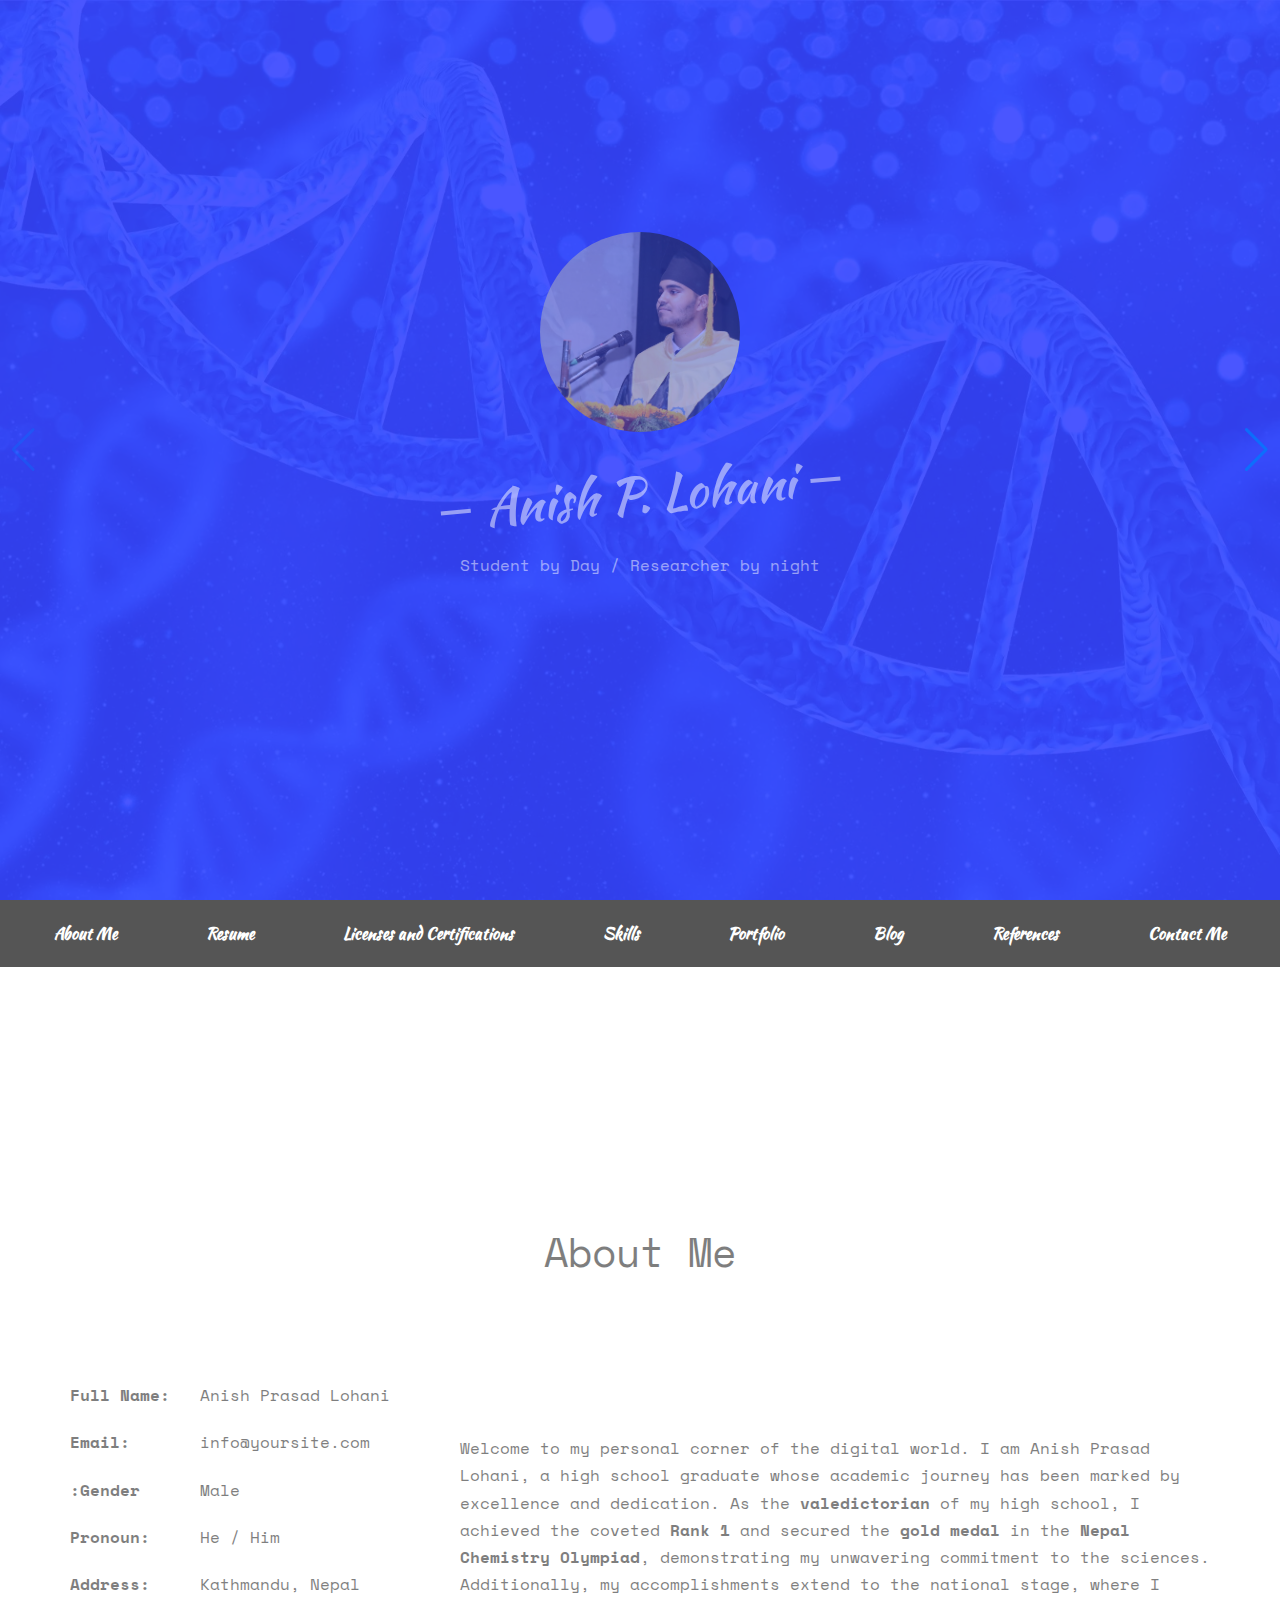
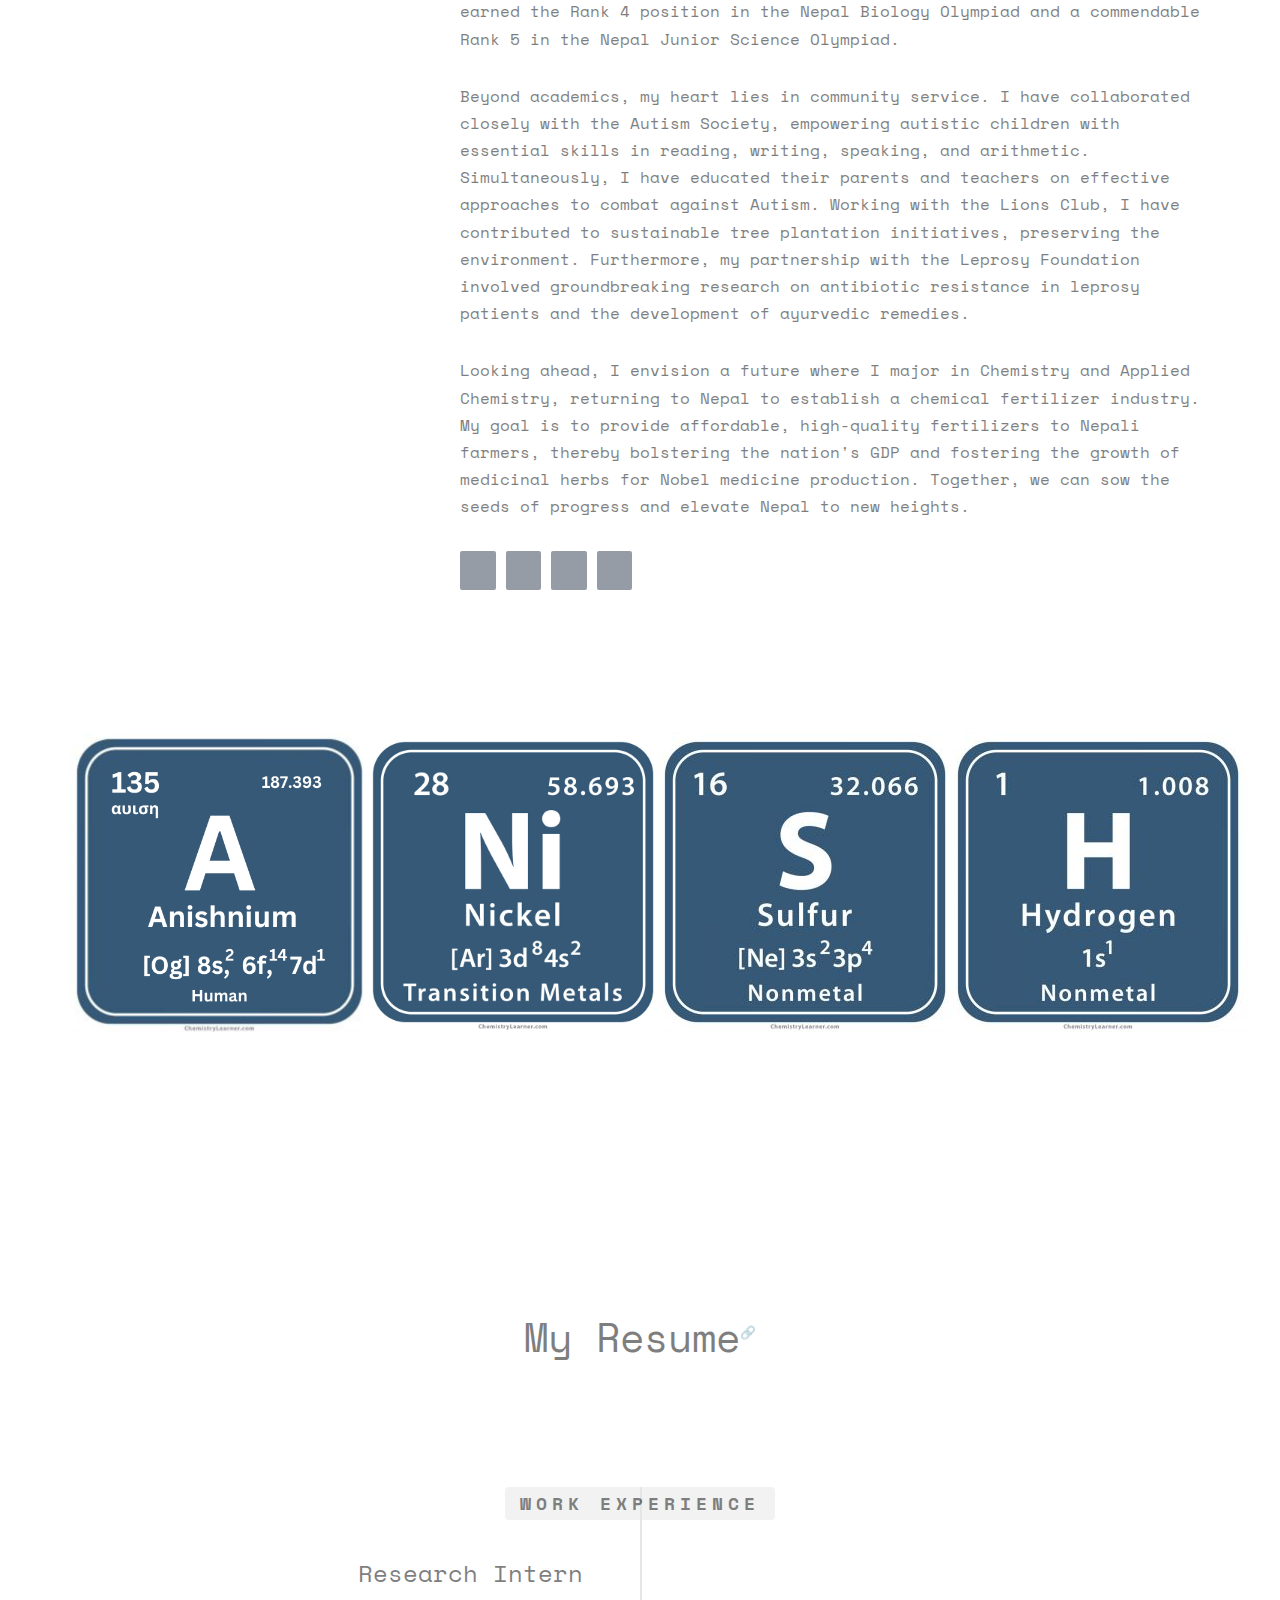
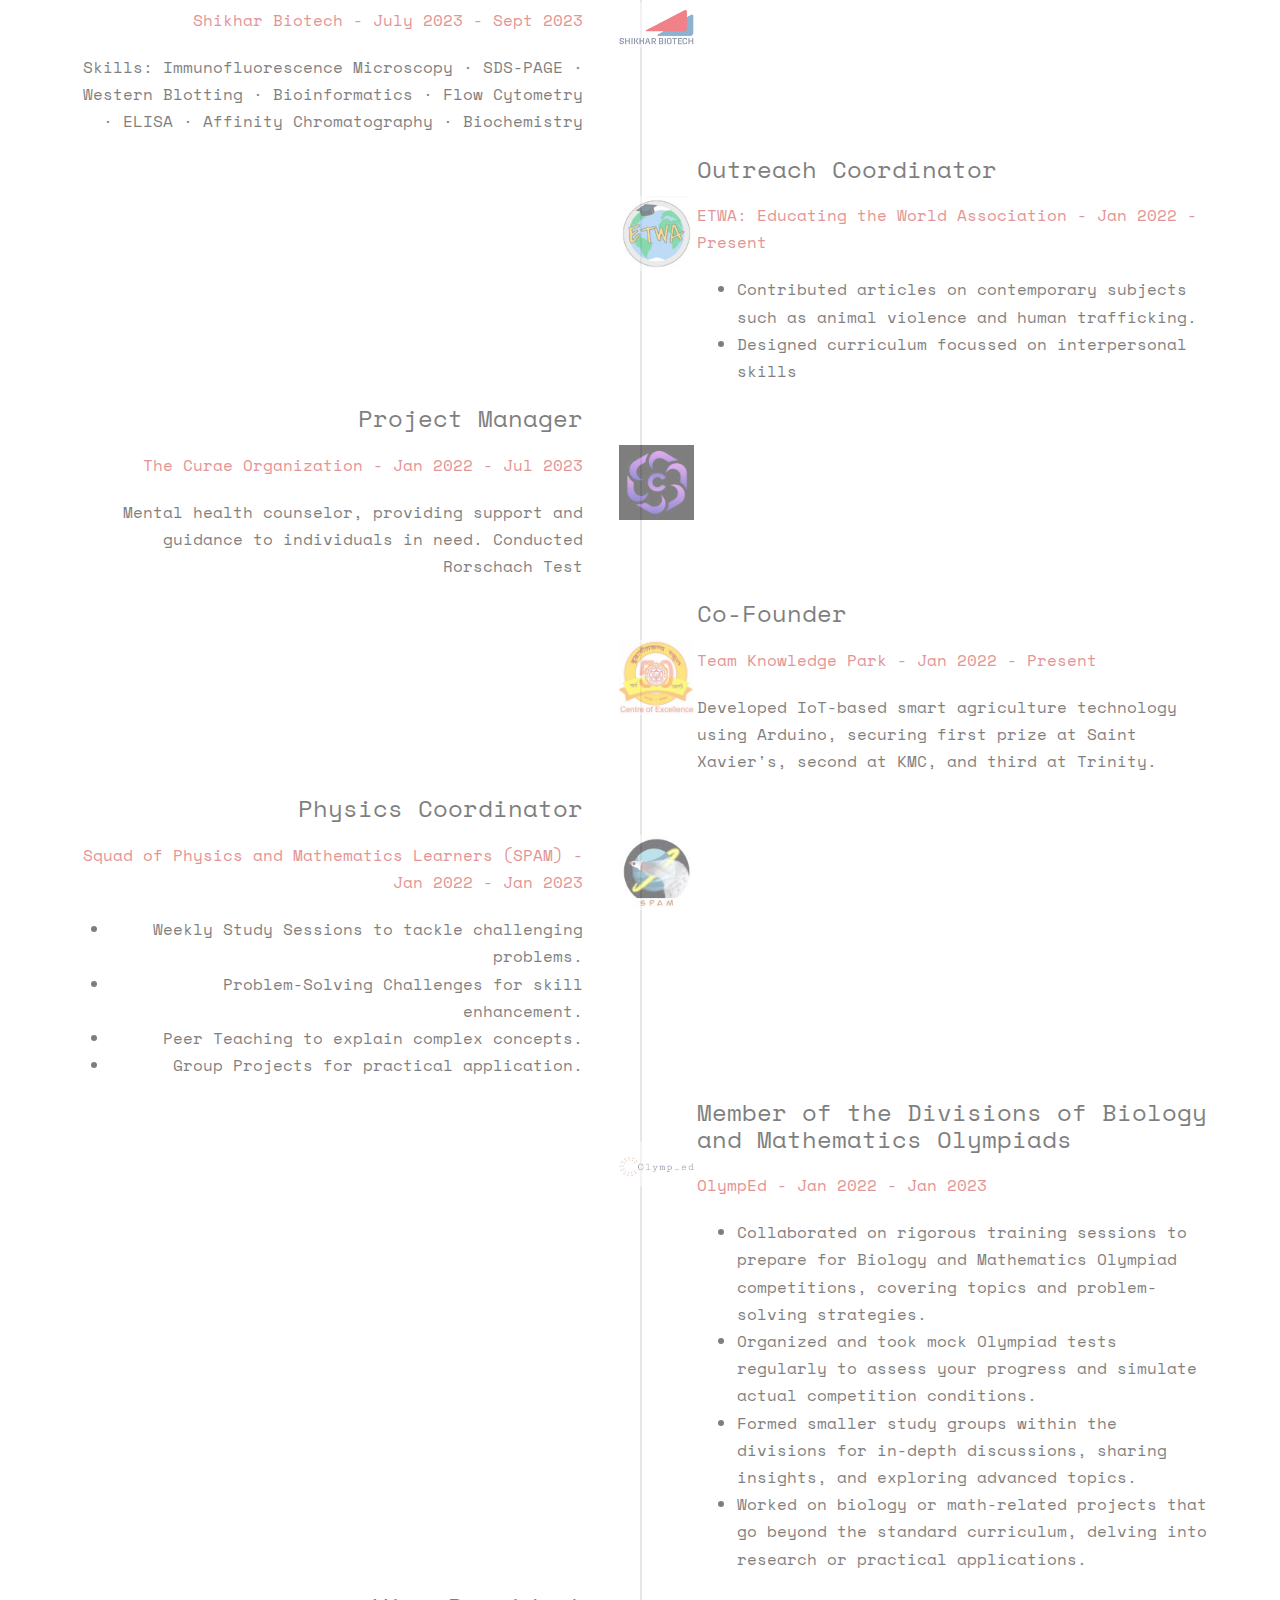
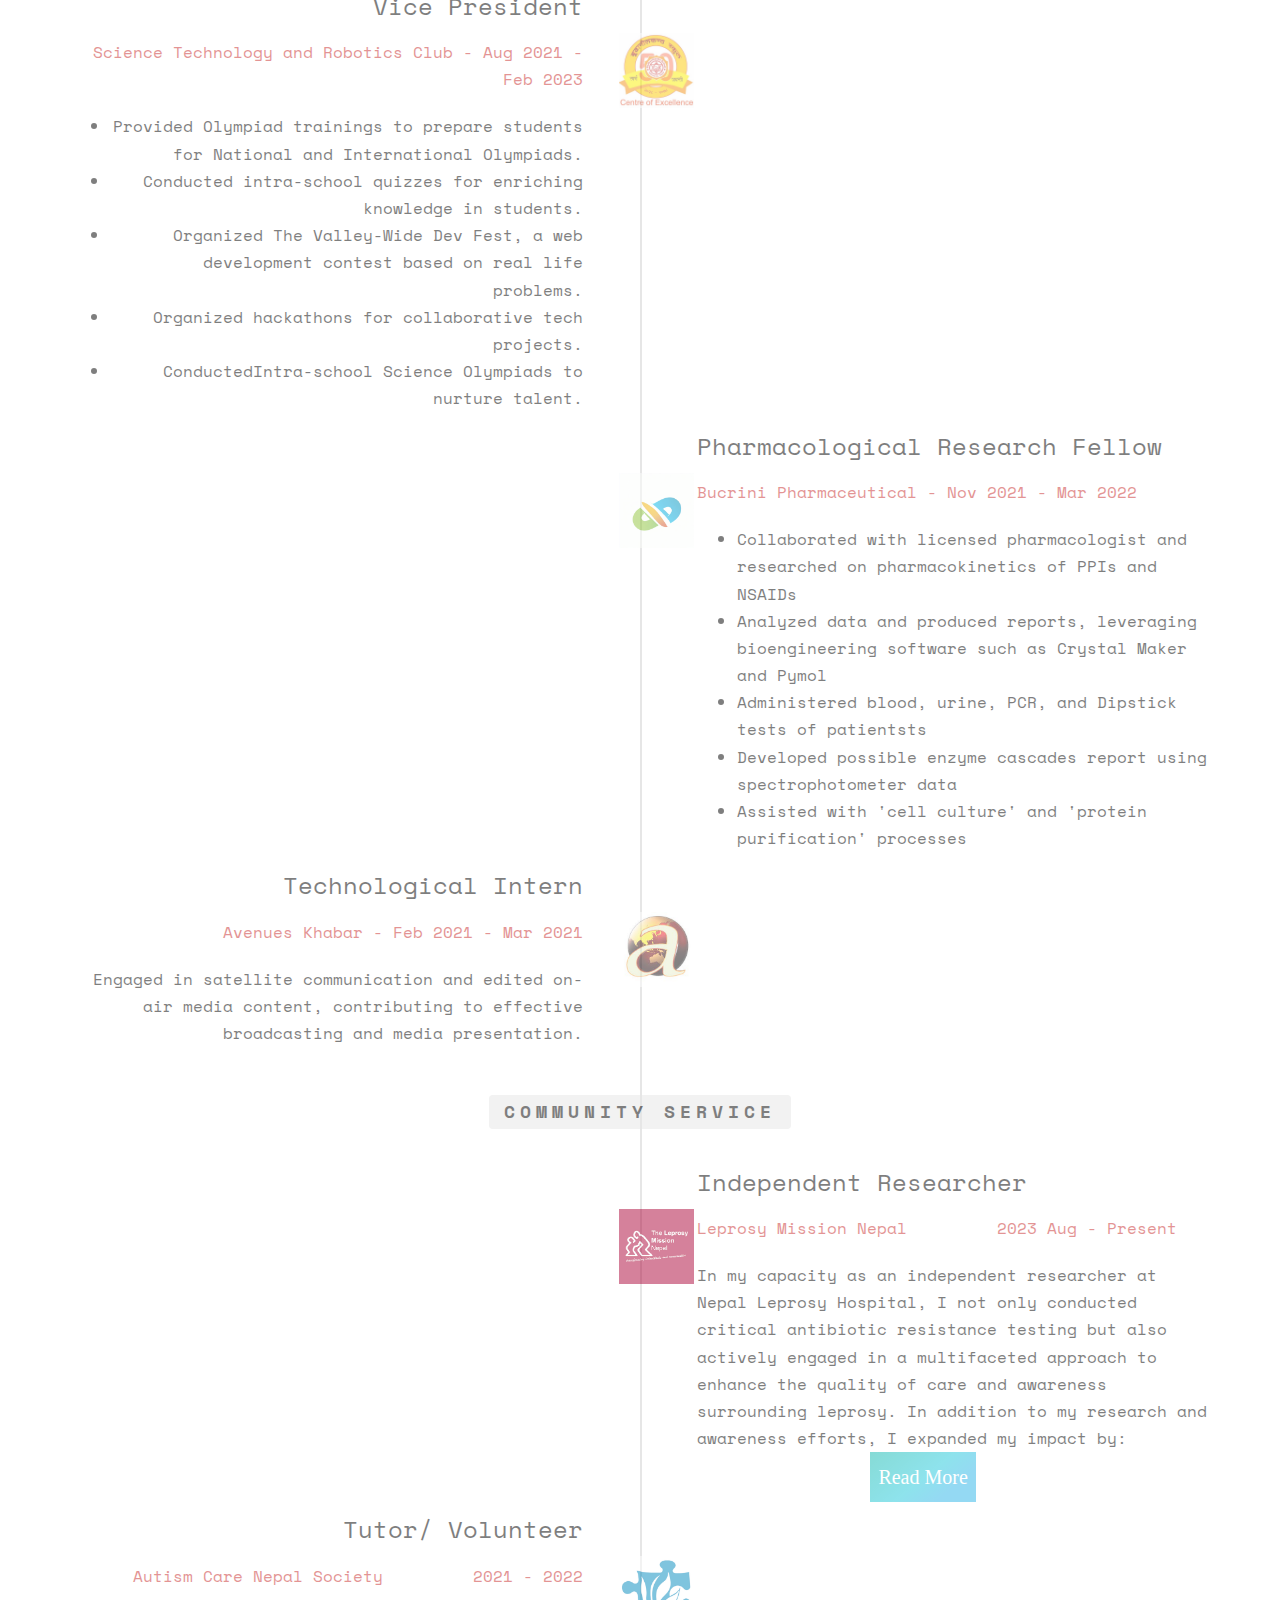
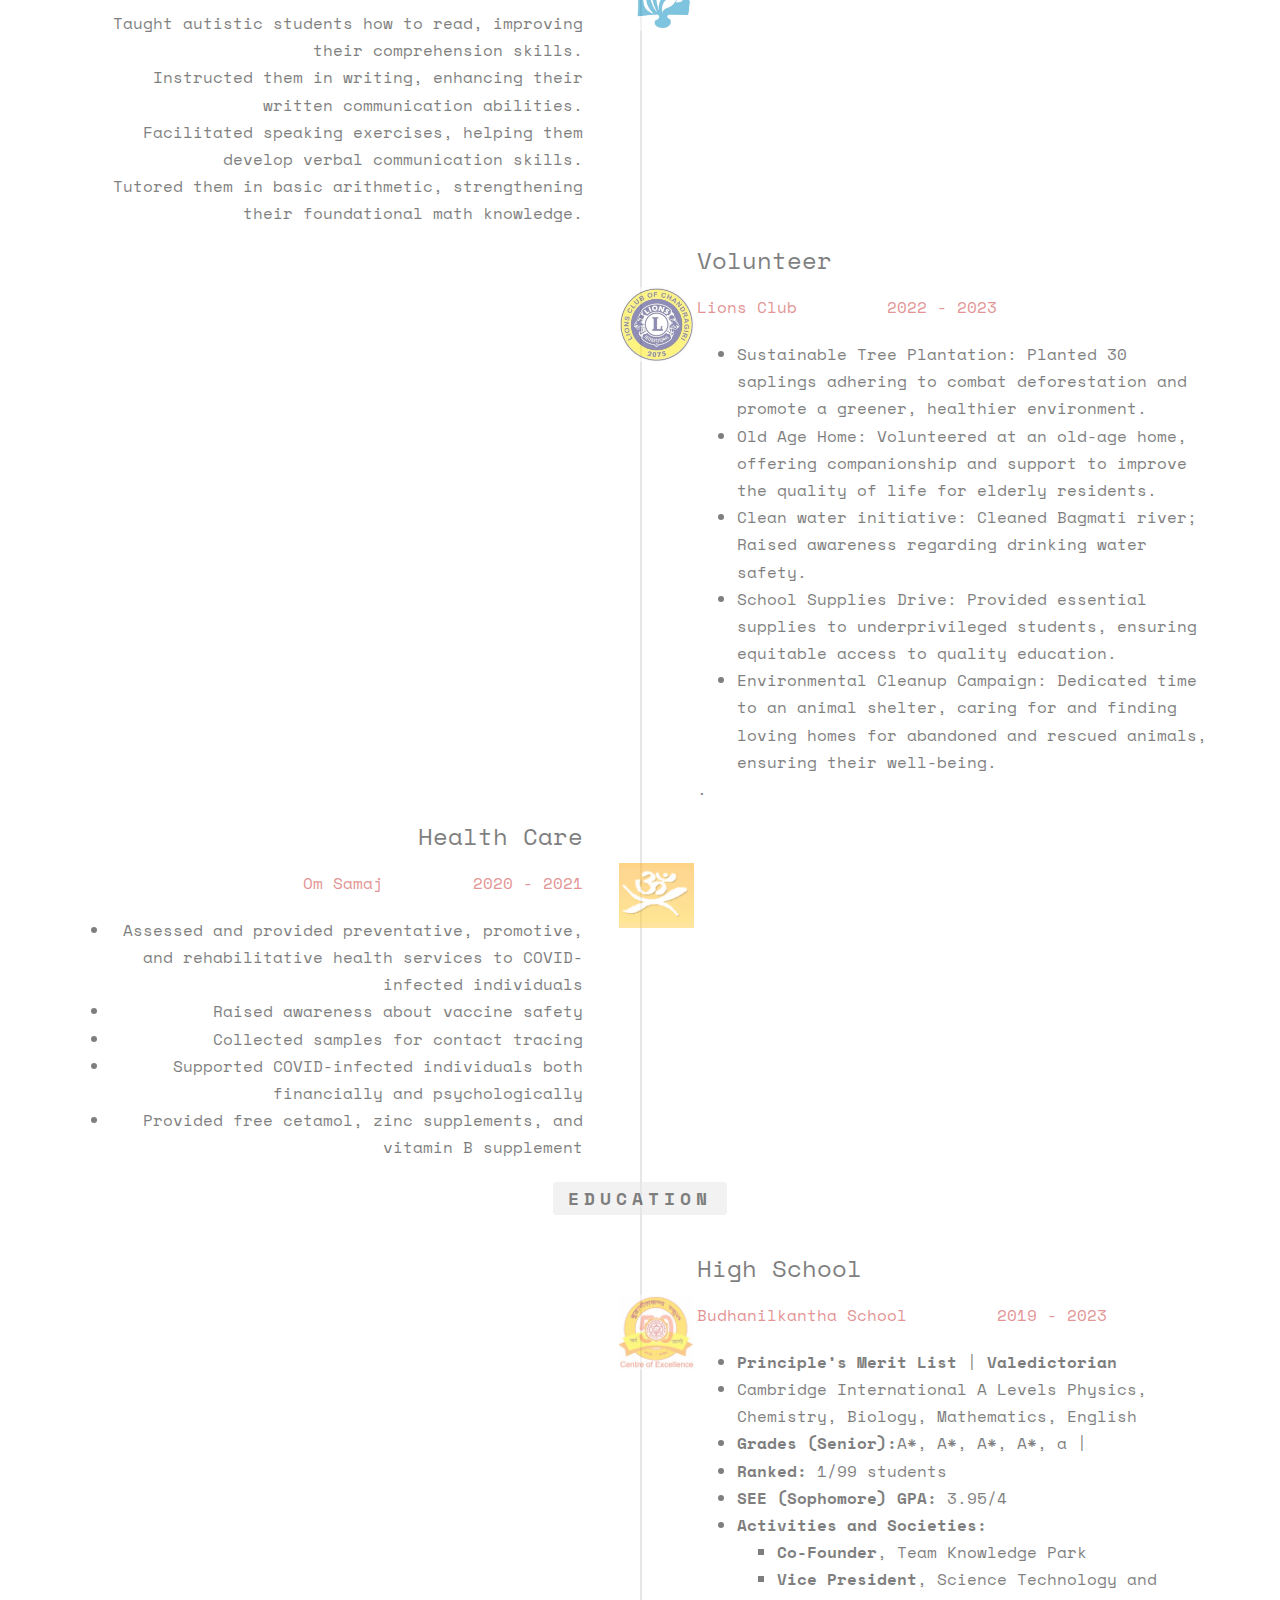
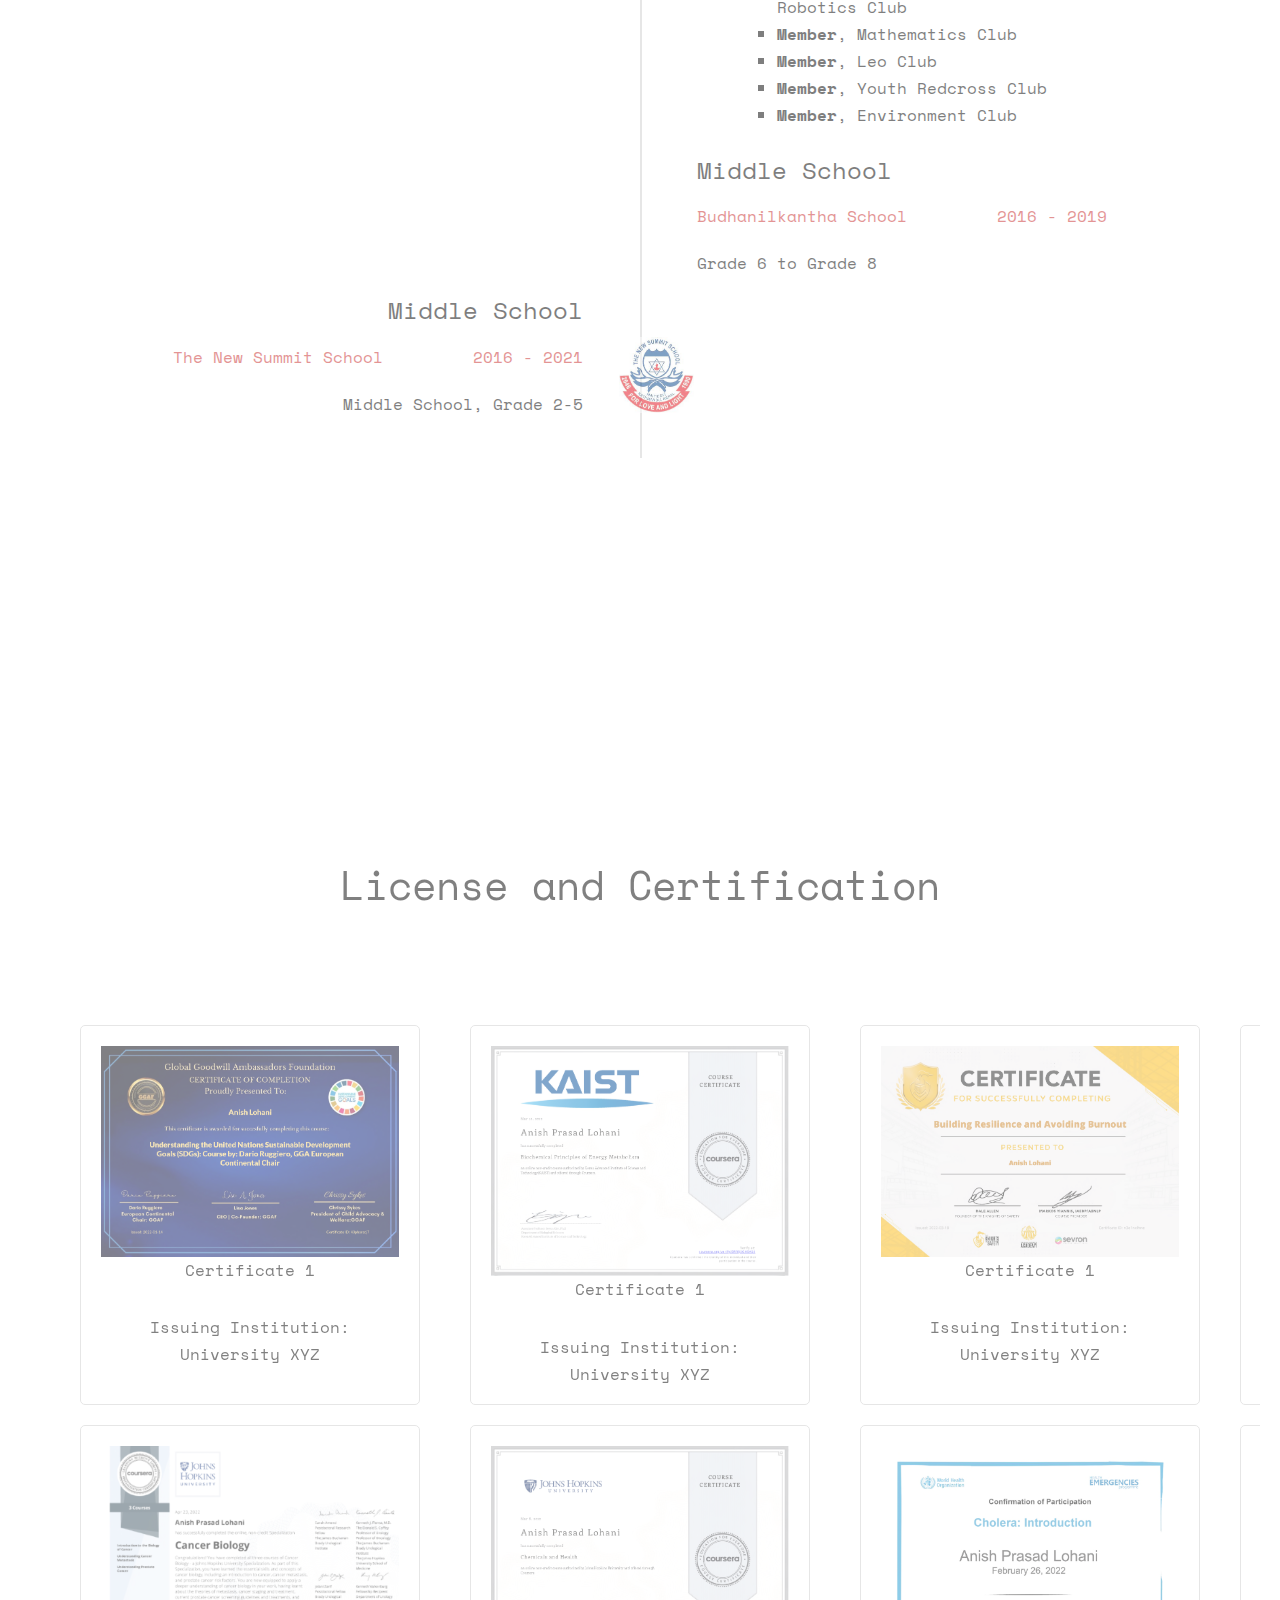
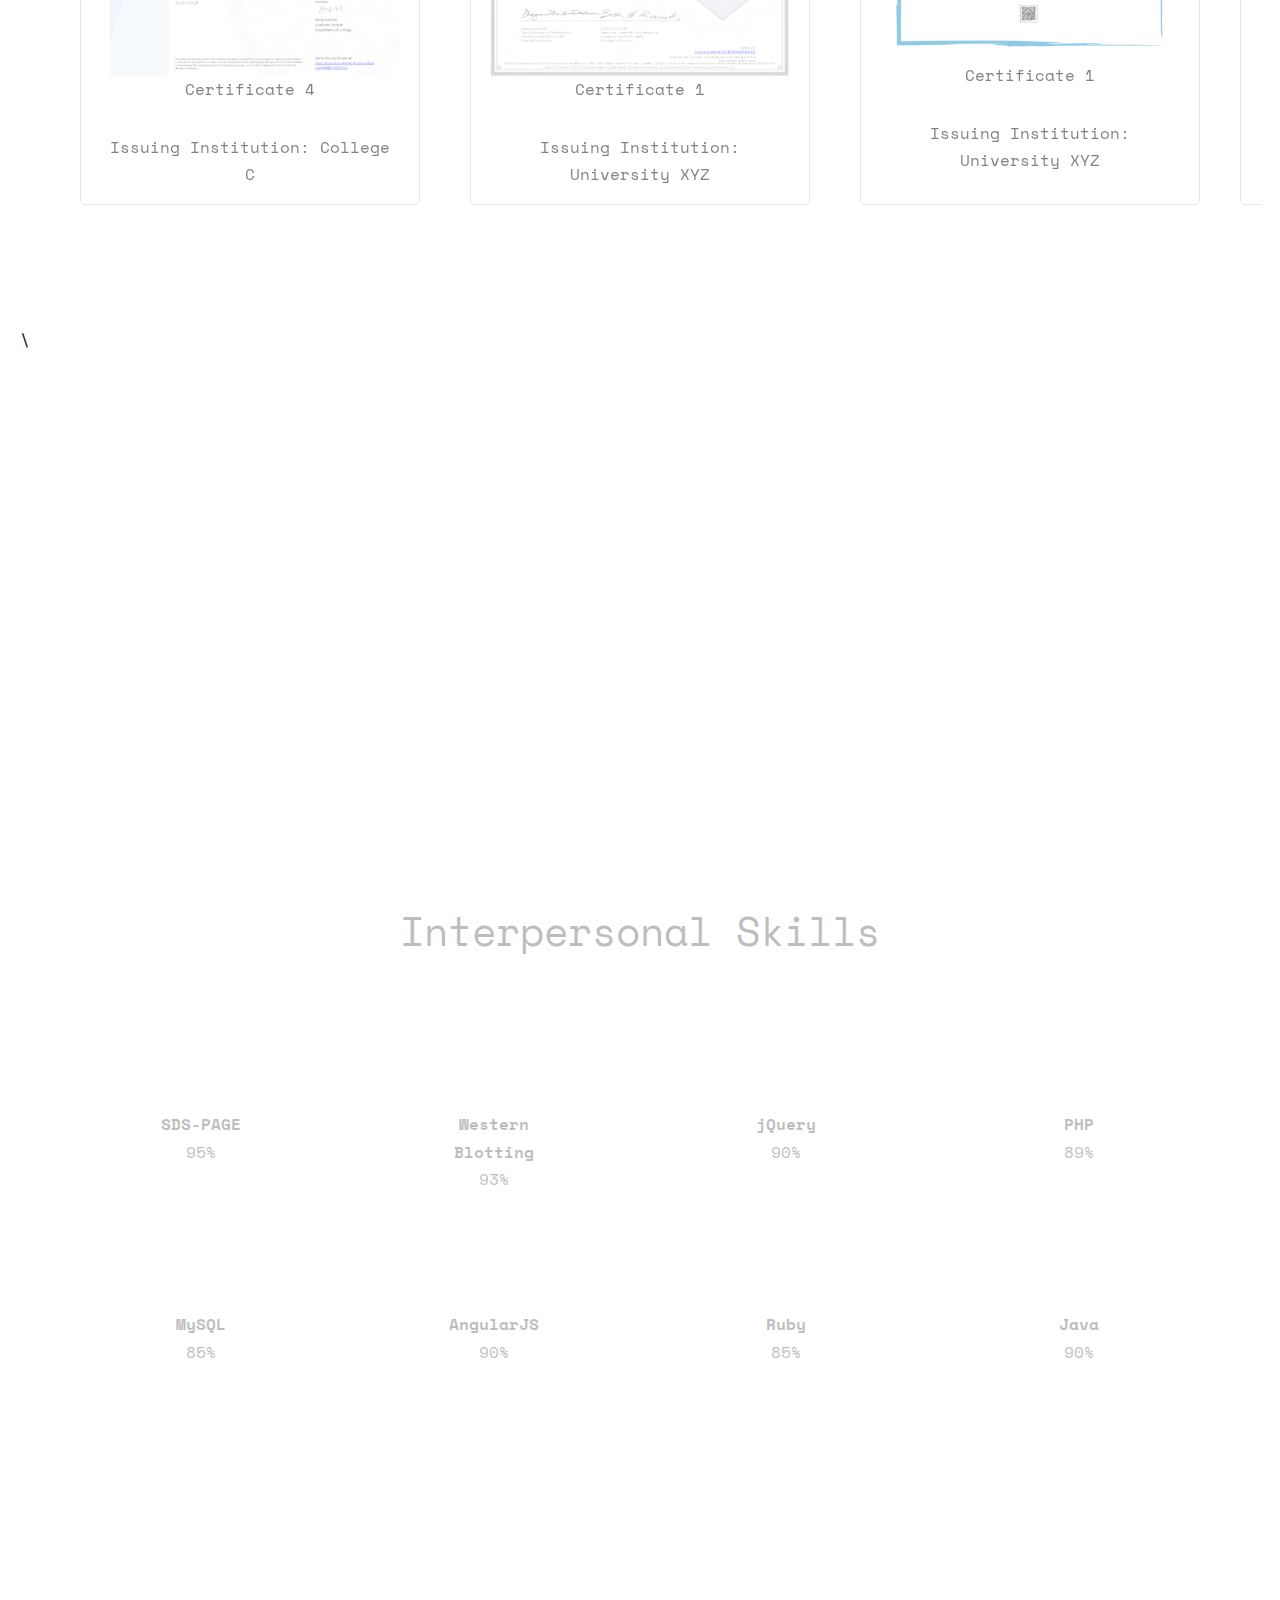
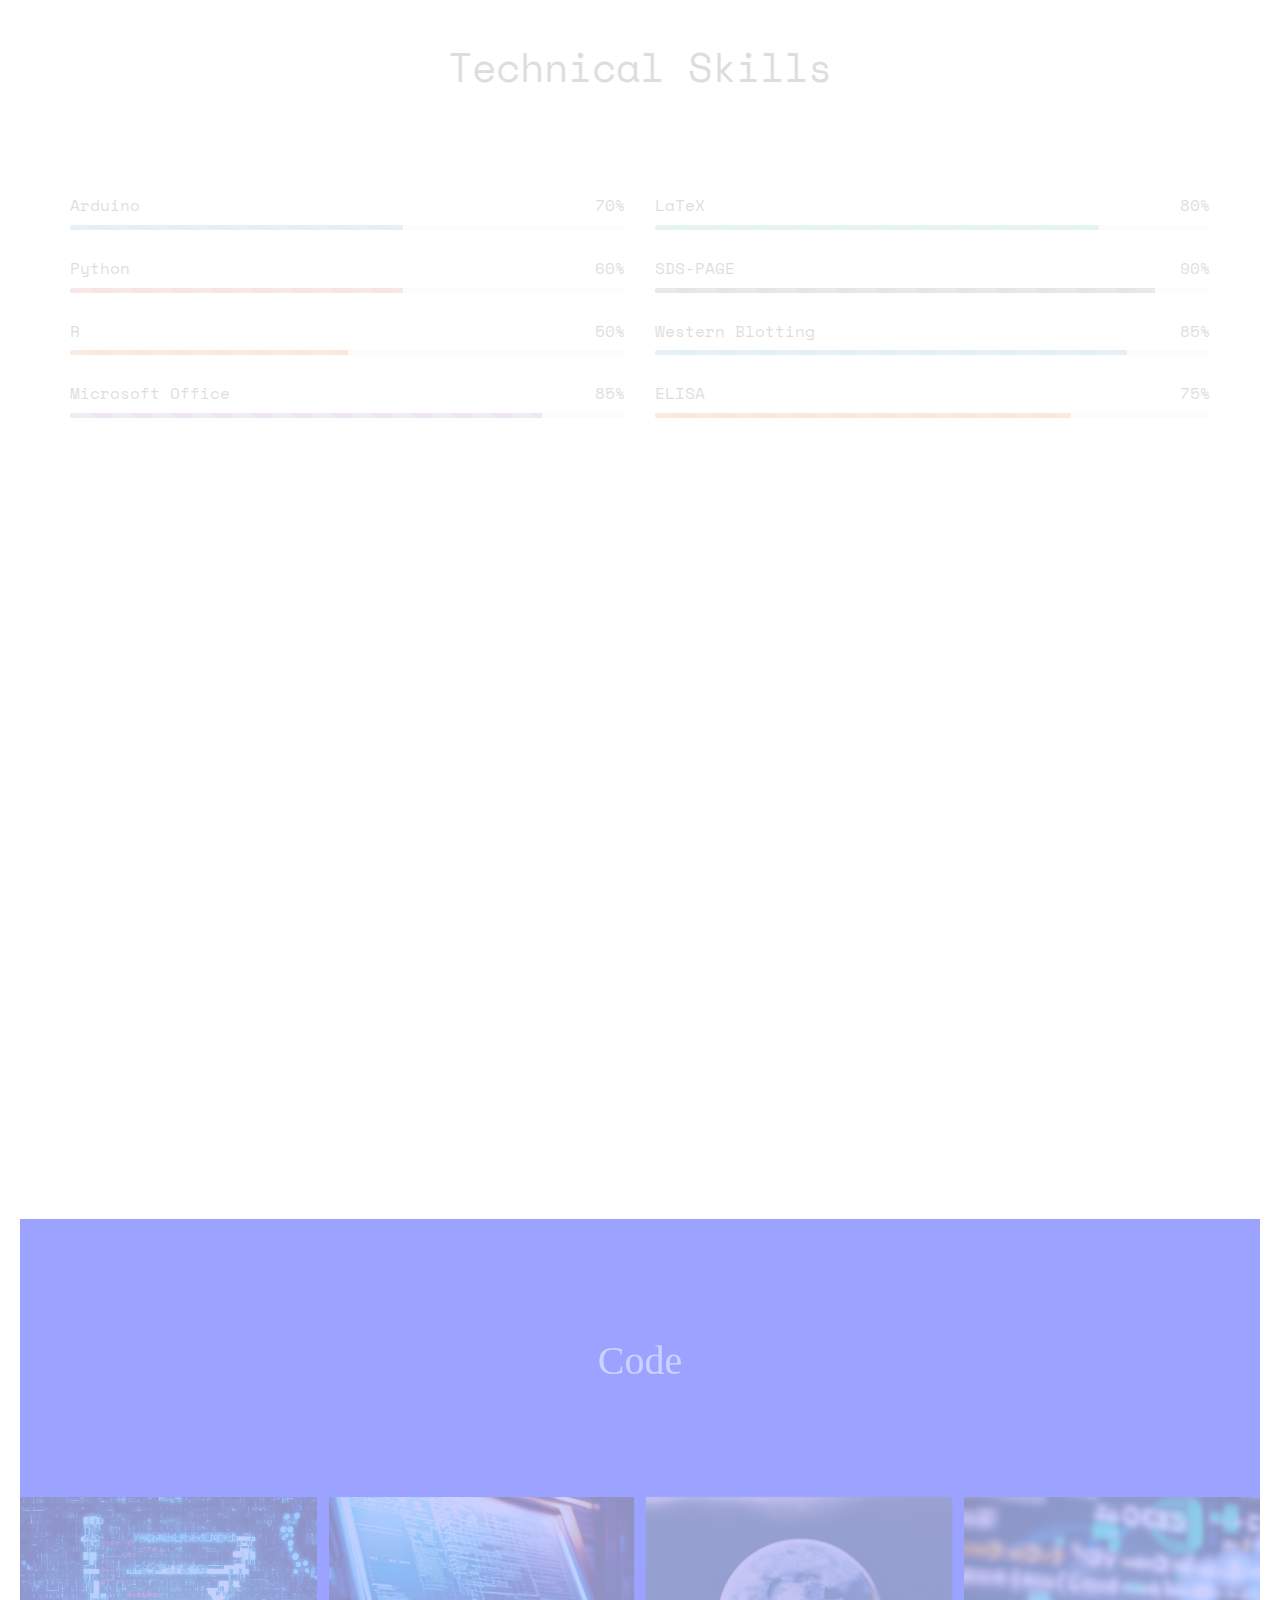
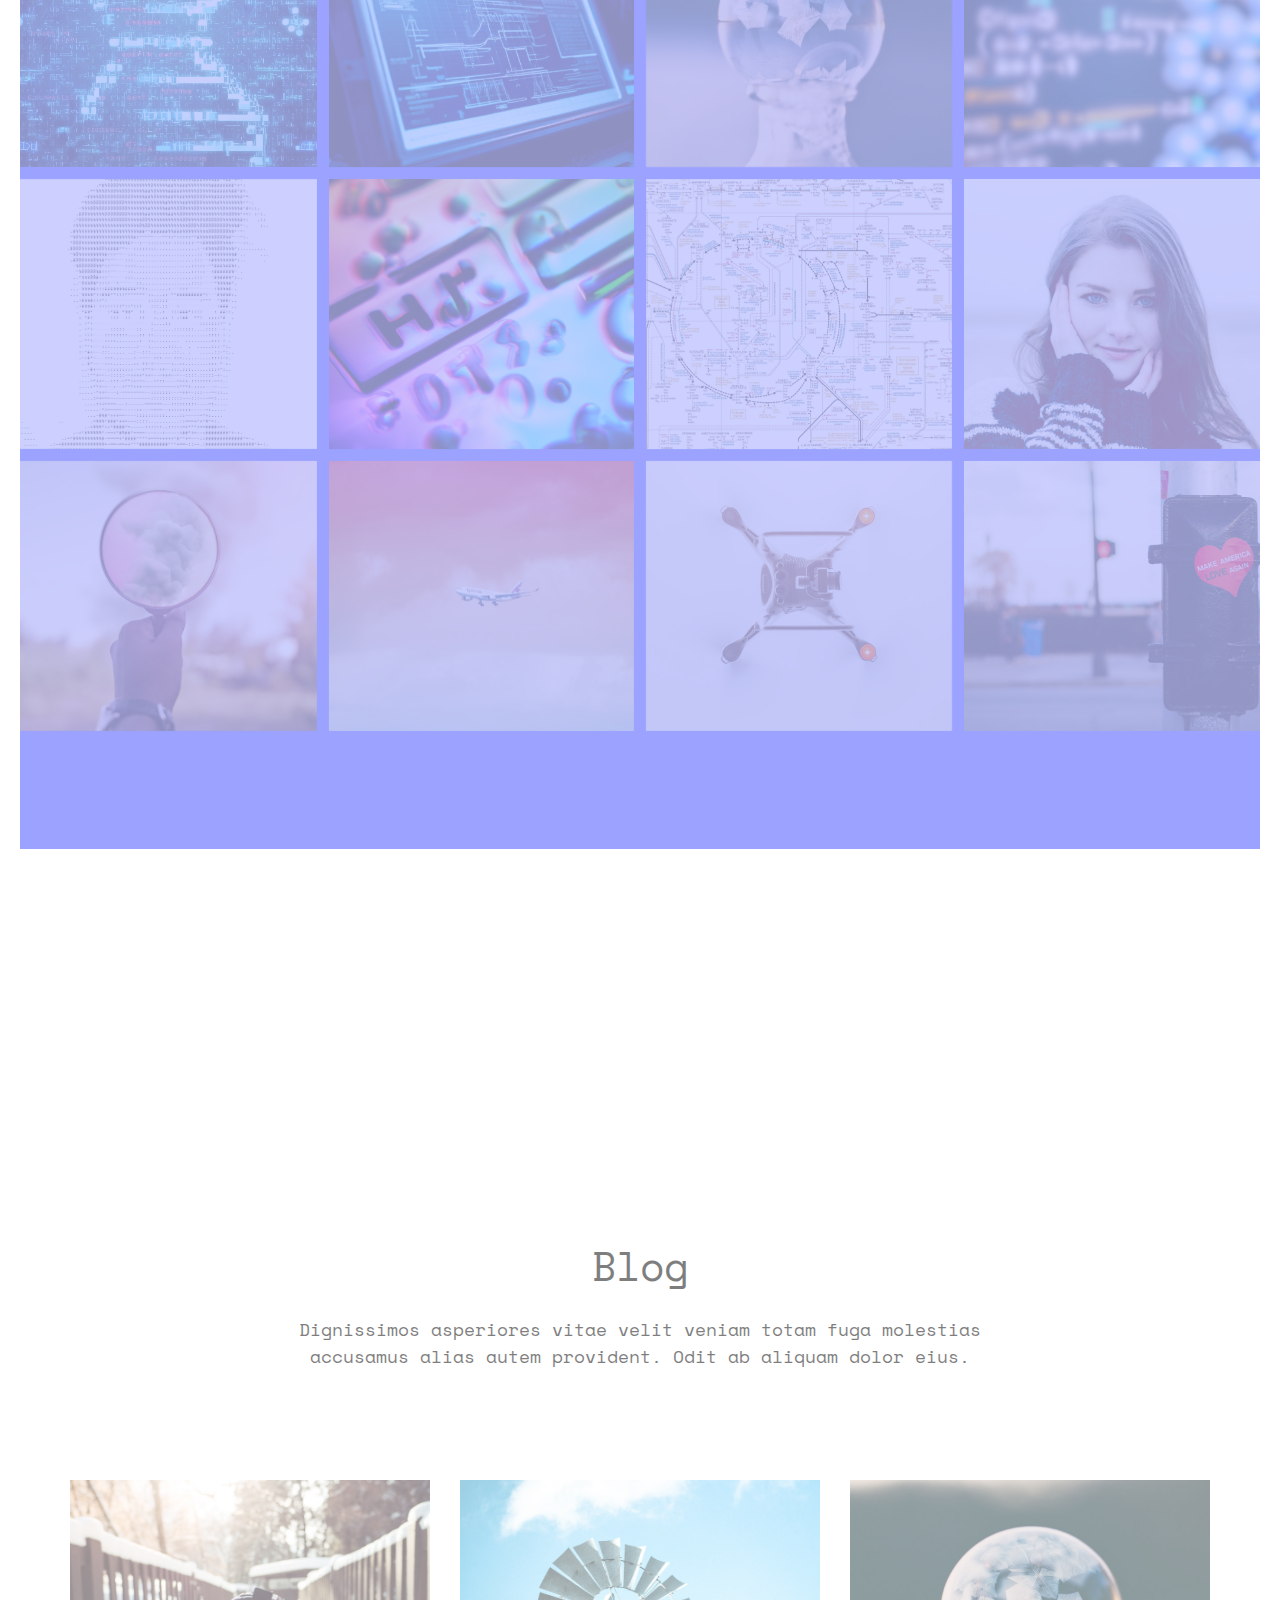
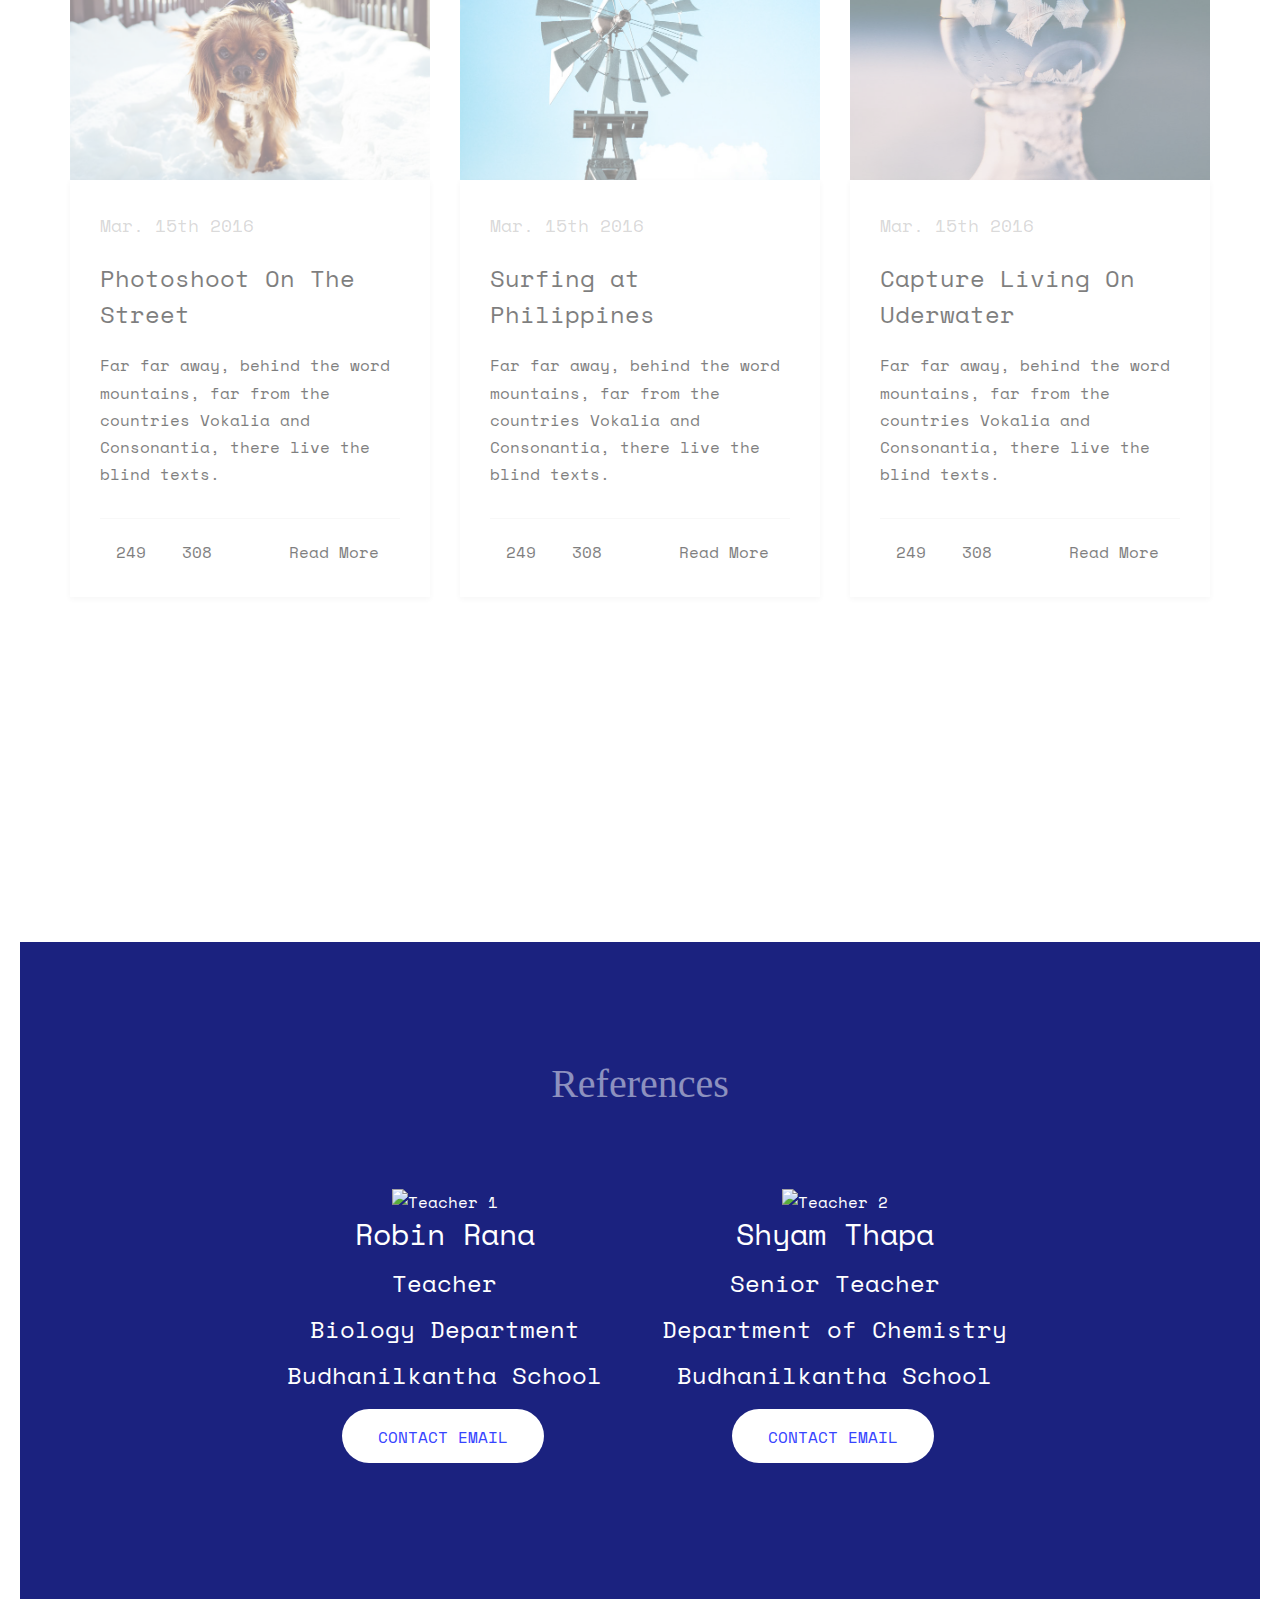
==== commit d655c715: "index.html" ====
--- a/index.html
+++ b/index.html
@@ -107,7 +107,7 @@
 							<li><span class="first-block">Email:</span><span class="second-block">info@yoursite.com</span></li>
 							<li><span class="first-block">:Gender</span><span class="second-block">Male </span></li>
 							<li><span class="first-block">Pronoun:</span><span class="second-block">He / Him</span></li>
-							<li><span class="first-block">Address:</span><span class="second-block">198 West 21th Street, Suite 721 New York NY 10016</span></li>
+							<li><span class="first-block">Address:</span><span class="second-block">Kathmandu, Nepal</span></li>
 						</ul>
 					</div>
 					<div class="col-md-8">
--- a/css/style.css
+++ b/css/style.css
@@ -339,7 +339,7 @@
   background: #2F3C4F;
   background: #3644ff;
 }
-.fh5co-bg-dark .fh5co-heading h2 {
+.fh5co-bg-dark .fh5co-heading h2, h1 {
   color: #fff !important;
   font-family: Castellar;
 }
@@ -750,13 +750,15 @@
   left: 0;
   top: 0;
 }
-
+.col-fixed-width {
+  width: 16.66667%; /* 1/6 of the container width for 6 columns */
+}
 .work {
   background-size: cover;
   background-position: center center;
   background-repeat: no-repeat;
   position: relative;
-  height: 270px;
+  height: 100%;
   width: 100%;
   display: table;
   overflow: hidden;
@@ -1383,14 +1385,26 @@
   max-height: 1000h; /* Set a maximum height for the section */
   overflow-y: auto;
 }
-var mySwiper = new Swiper('.swiper-cont', {
+
+/* var swiper = new Swiper('.swiper-container', {
+  navigation: {
+      nextEl: '.swiper-button-next',
+      prevEl: '.swiper-button-prev',
+  },
+  
+  // Disable manual swipe
+  allowTouchMove: false,
+}); */
+
+
+/* var mySwiper = new Swiper('.swiper-cont', {
   // Optional parameters
   loop: true, // Enable loop mode if you want the slides to wrap around.
   navigation: {
     nextEl: '.swiper-button-next', // CSS class for the next button
     prevEl: '.swiper-button-prev', // CSS class for the previous button
   },
-});
+}); */
 /* 
 Allow vertical scrolling for the Swiper container
 #swiper-container {
@@ -1536,4 +1550,137 @@
     font-family:cursive;
     box-sizing:border-box;
   }
-  +  /* Customize the appearance of the teacher cards */
+.teacher-card {
+  margin-bottom: 20px;
+  color: white; /* Set text color to white */
+}
+
+.teacher-card img {
+  max-width: 100%;
+  height: 200px;
+}
+.teacher-card h3, h2 {
+  color: white;
+}
+.certificate {
+  text-align: center;
+  padding: 20px;
+  margin: 10px;
+  height: 380px;
+
+  border: 1px solid #ccc;
+  border-radius: 5px;
+}
+
+.certificate img {
+  max-width: 100%;
+  height: auto;
+}
+
+.certificate-grid {
+  width: 100%;
+  max-width: 1200px;
+  margin: 0 auto;
+}
+
+
+.scrollable-h2 {
+  max-height: 150px; /* Set the maximum height for scrolling */
+  overflow-y: auto; /* Enable vertical scrolling */
+  overflow-x: hidden; /* Hide horizontal scrollbar */
+}
+
+/* Add animation class */
+.animate-scroll {
+  animation: fadeInUp 1s ease-in-out;
+}
+
+@keyframes fadeInUp {
+  from {
+    opacity: 0;
+    transform: translate3d(0, 20%, 0);
+  }
+  to {
+    opacity: 1;
+    transform: none;
+  }
+}
+.overlay {
+  background: rgba(0, 0, 0, 0.5);
+  position: absolute;
+  top: 0;
+  left: 0;
+  width: 100%;
+  height: 100%;
+}
+
+nav {
+  display: flex;
+  justify-content: space-around;
+  background-color: #555;
+  padding: 10px;
+  position: fixed;
+  top: 0;
+  width: 100%;
+  z-index: 1000;
+}
+
+nav a {
+  font-family: "Kaushan Script";
+  color: white;
+  font-weight: bold; /* Add the semicolon here */
+  padding: 10px;
+  transition: background-color 0.3s ease;
+}
+
+
+nav a:hover {
+  background-color: #555;
+  opacity: 0.5
+}
+
+section {
+  padding: 20px;
+  margin-top: 70px; /* Adjust margin-top to prevent content from being hidden behind the fixed navbar */
+}
+.menu-button {
+  display: none;
+  background-color: #555;
+  color: white;
+  border: none;
+  padding: 10px;
+  text-align: center;
+  font-size: 16px;
+  cursor: pointer;
+}
+
+/* Mobile menu styles */
+.mobile-menu {
+  display: none;
+  padding-top: 60px; /* Adjust padding to prevent overlap with fixed navbar */
+}
+
+/* Add more styles for the mobile menu as needed */
+
+/* Responsive styles for the mobile menu button */
+@media only screen and (max-width: 600px) {
+  nav {
+      display: none; /* Hide the navigation bar on small screens initially */
+  }
+
+  .menu-button {
+      display: block; /* Show the menu button on small screens */
+  }
+
+  .mobile-menu {
+      display: block; /* Show the mobile menu on small screens */
+  }
+}
+
+
+
+
+
+
+
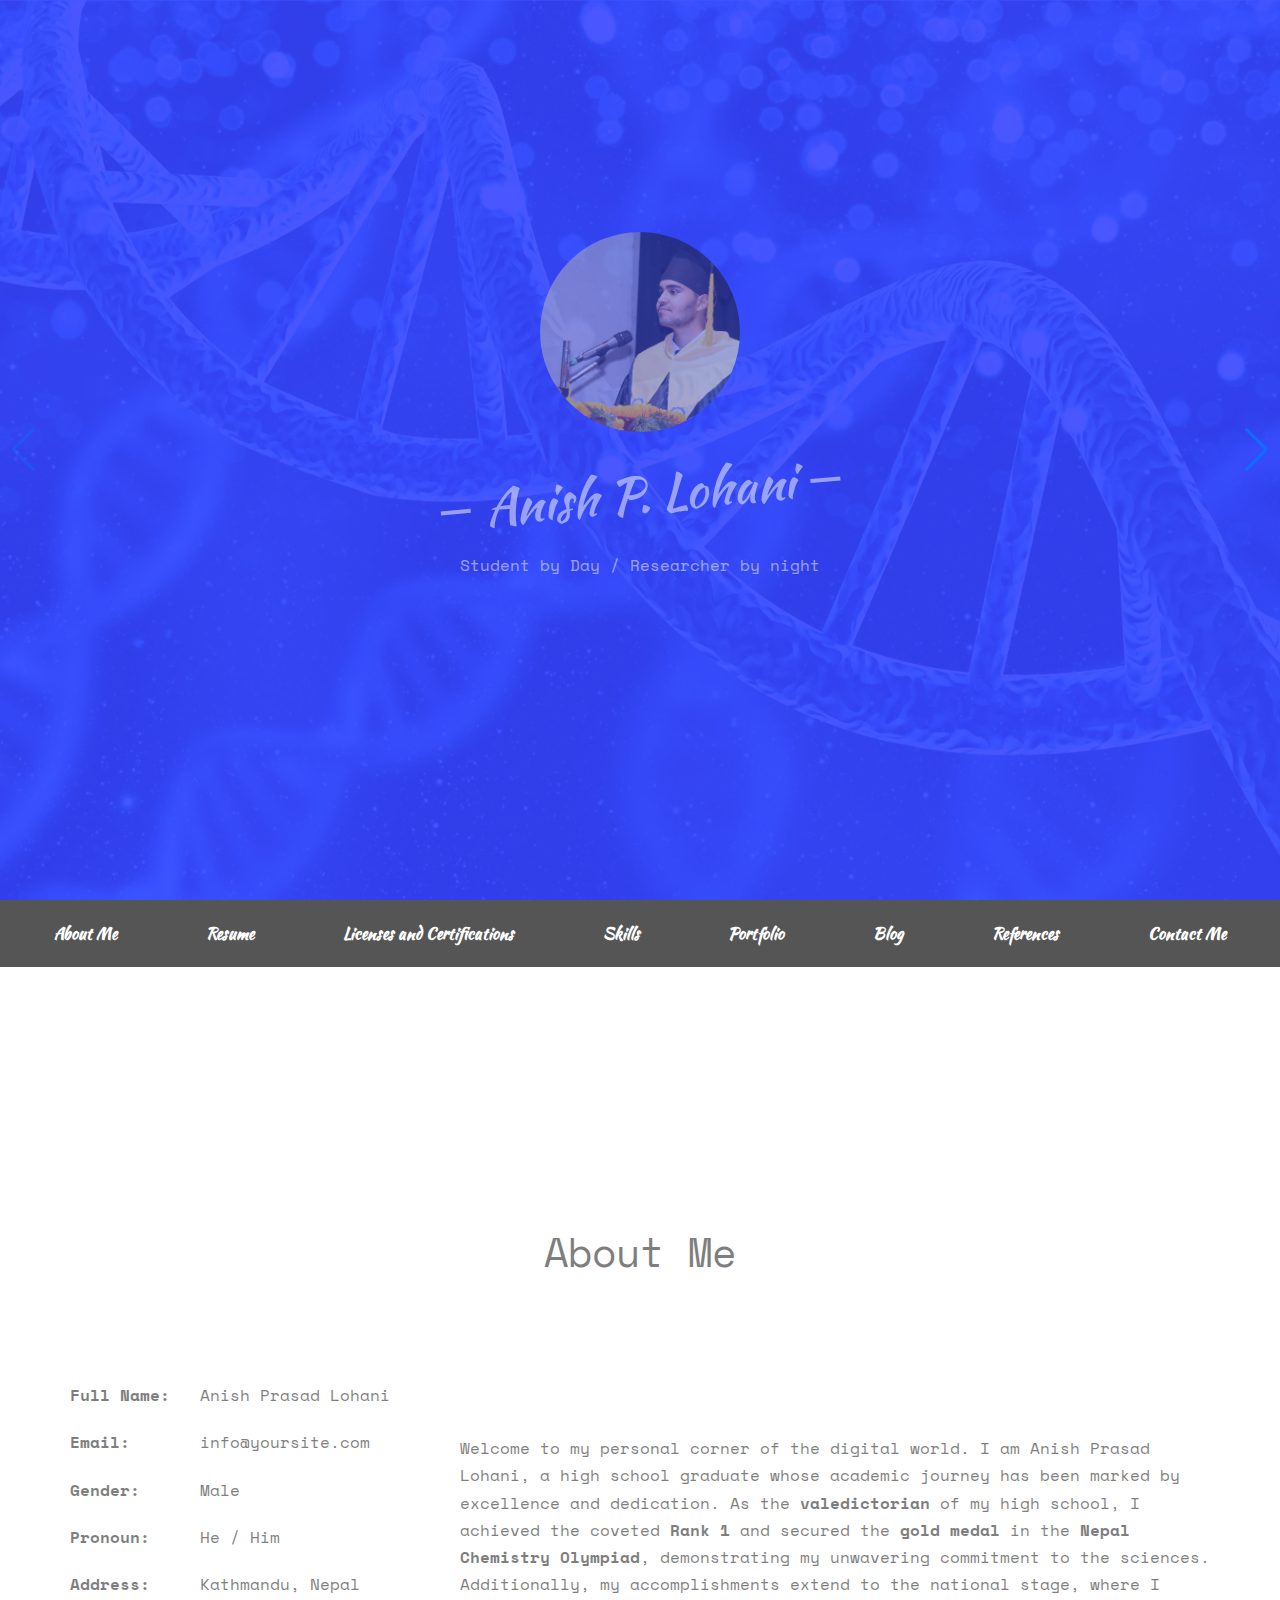
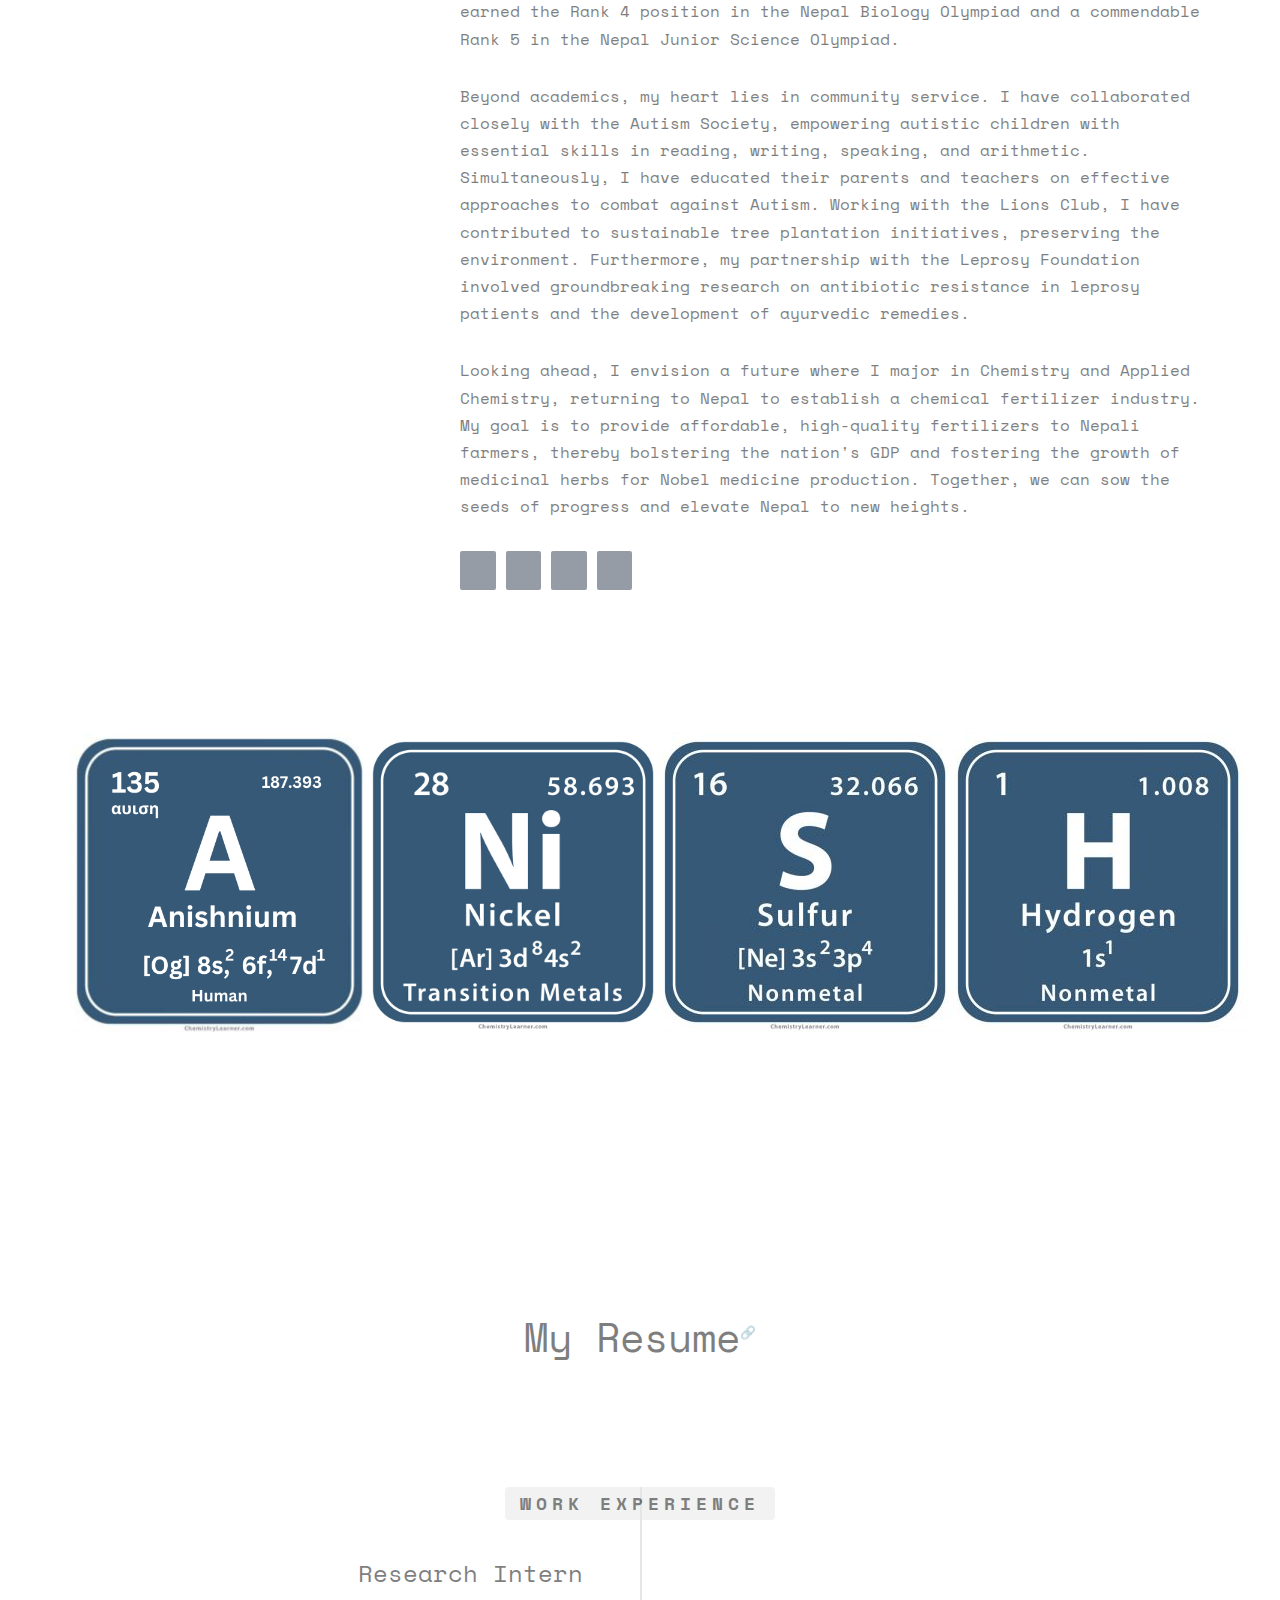
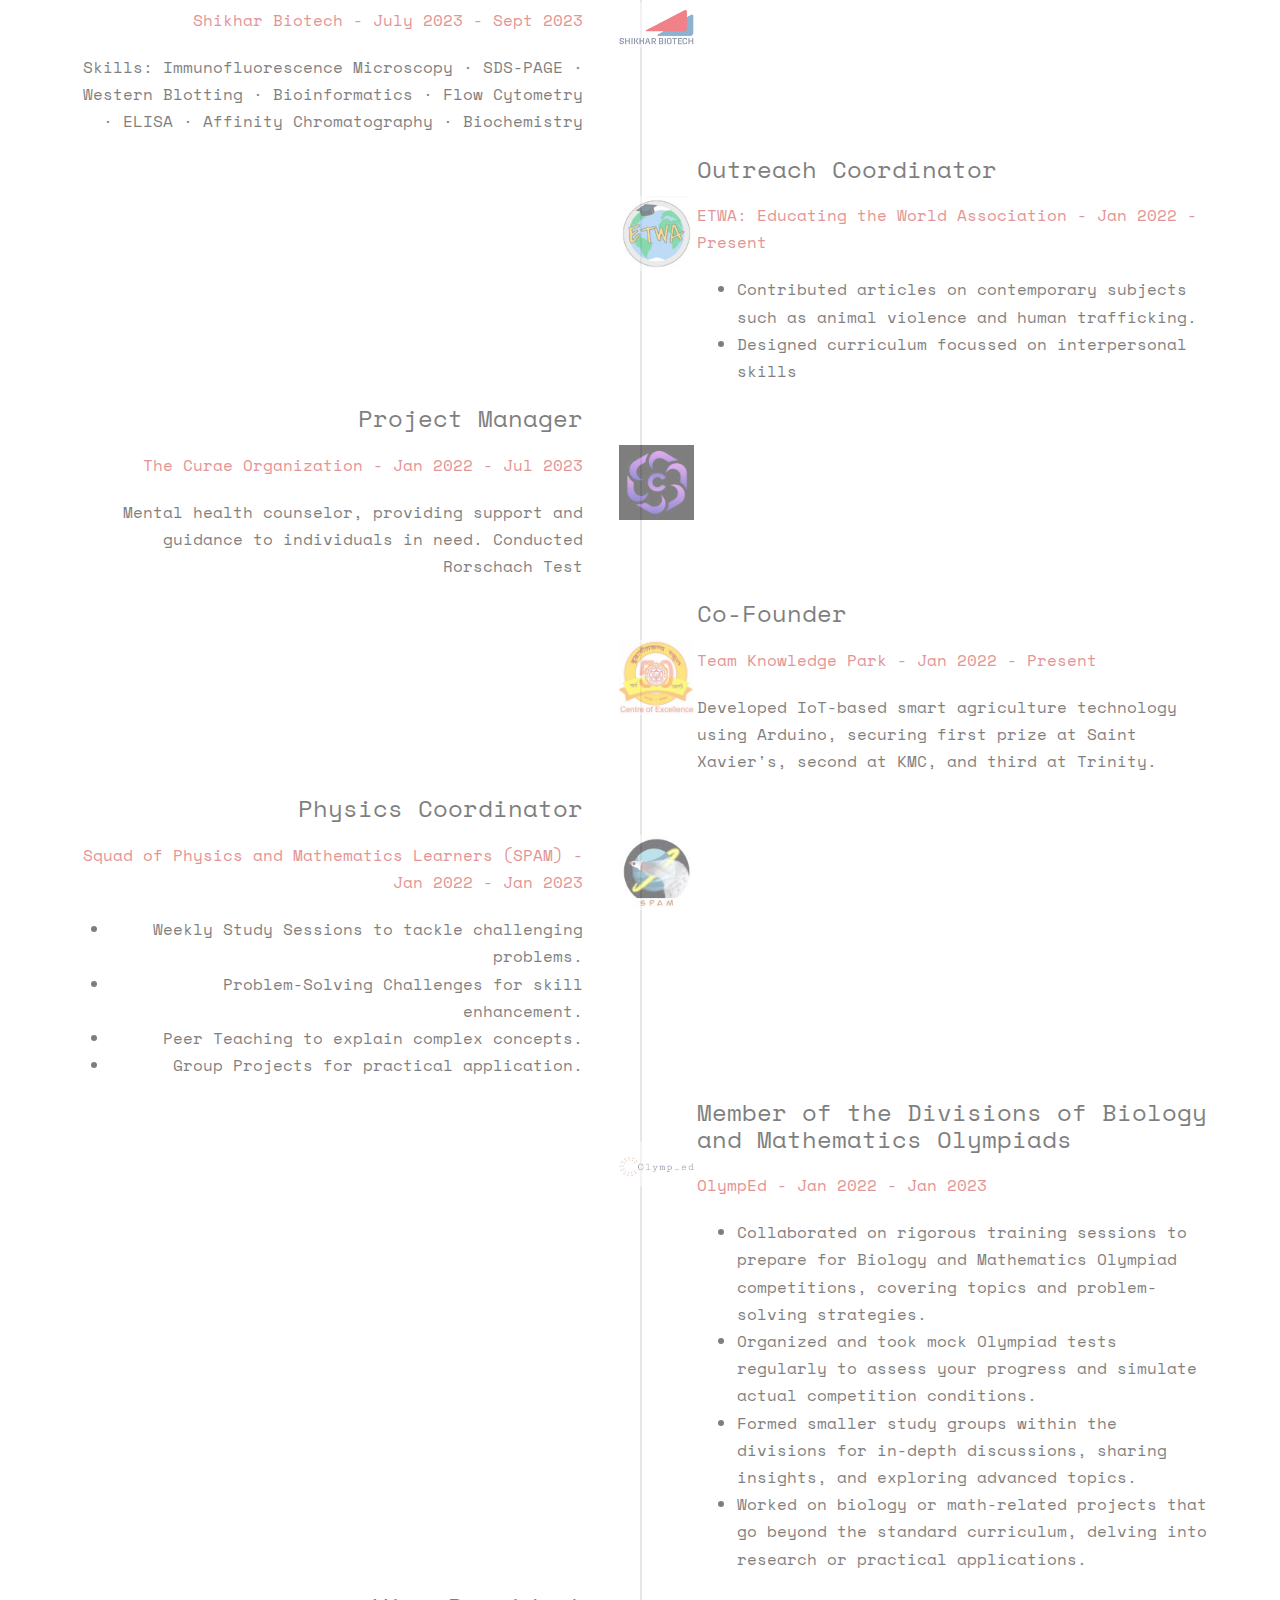
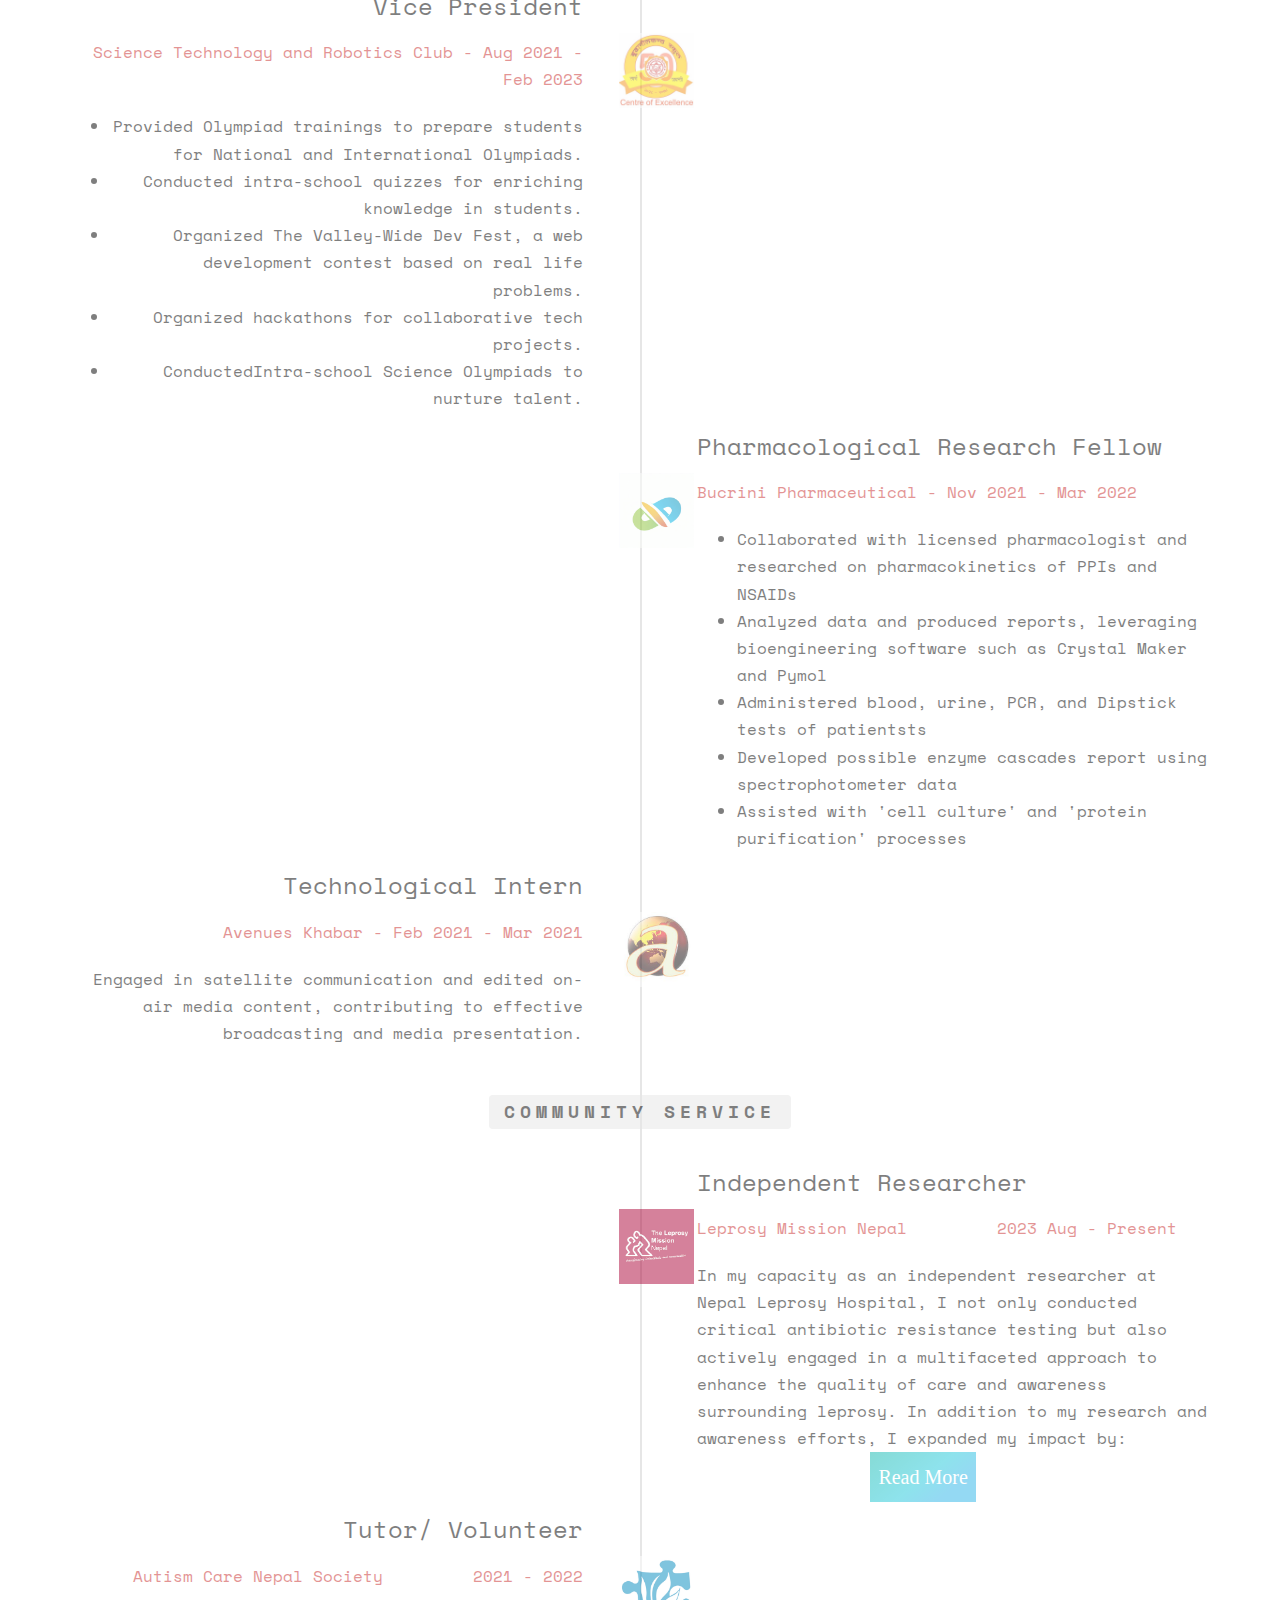
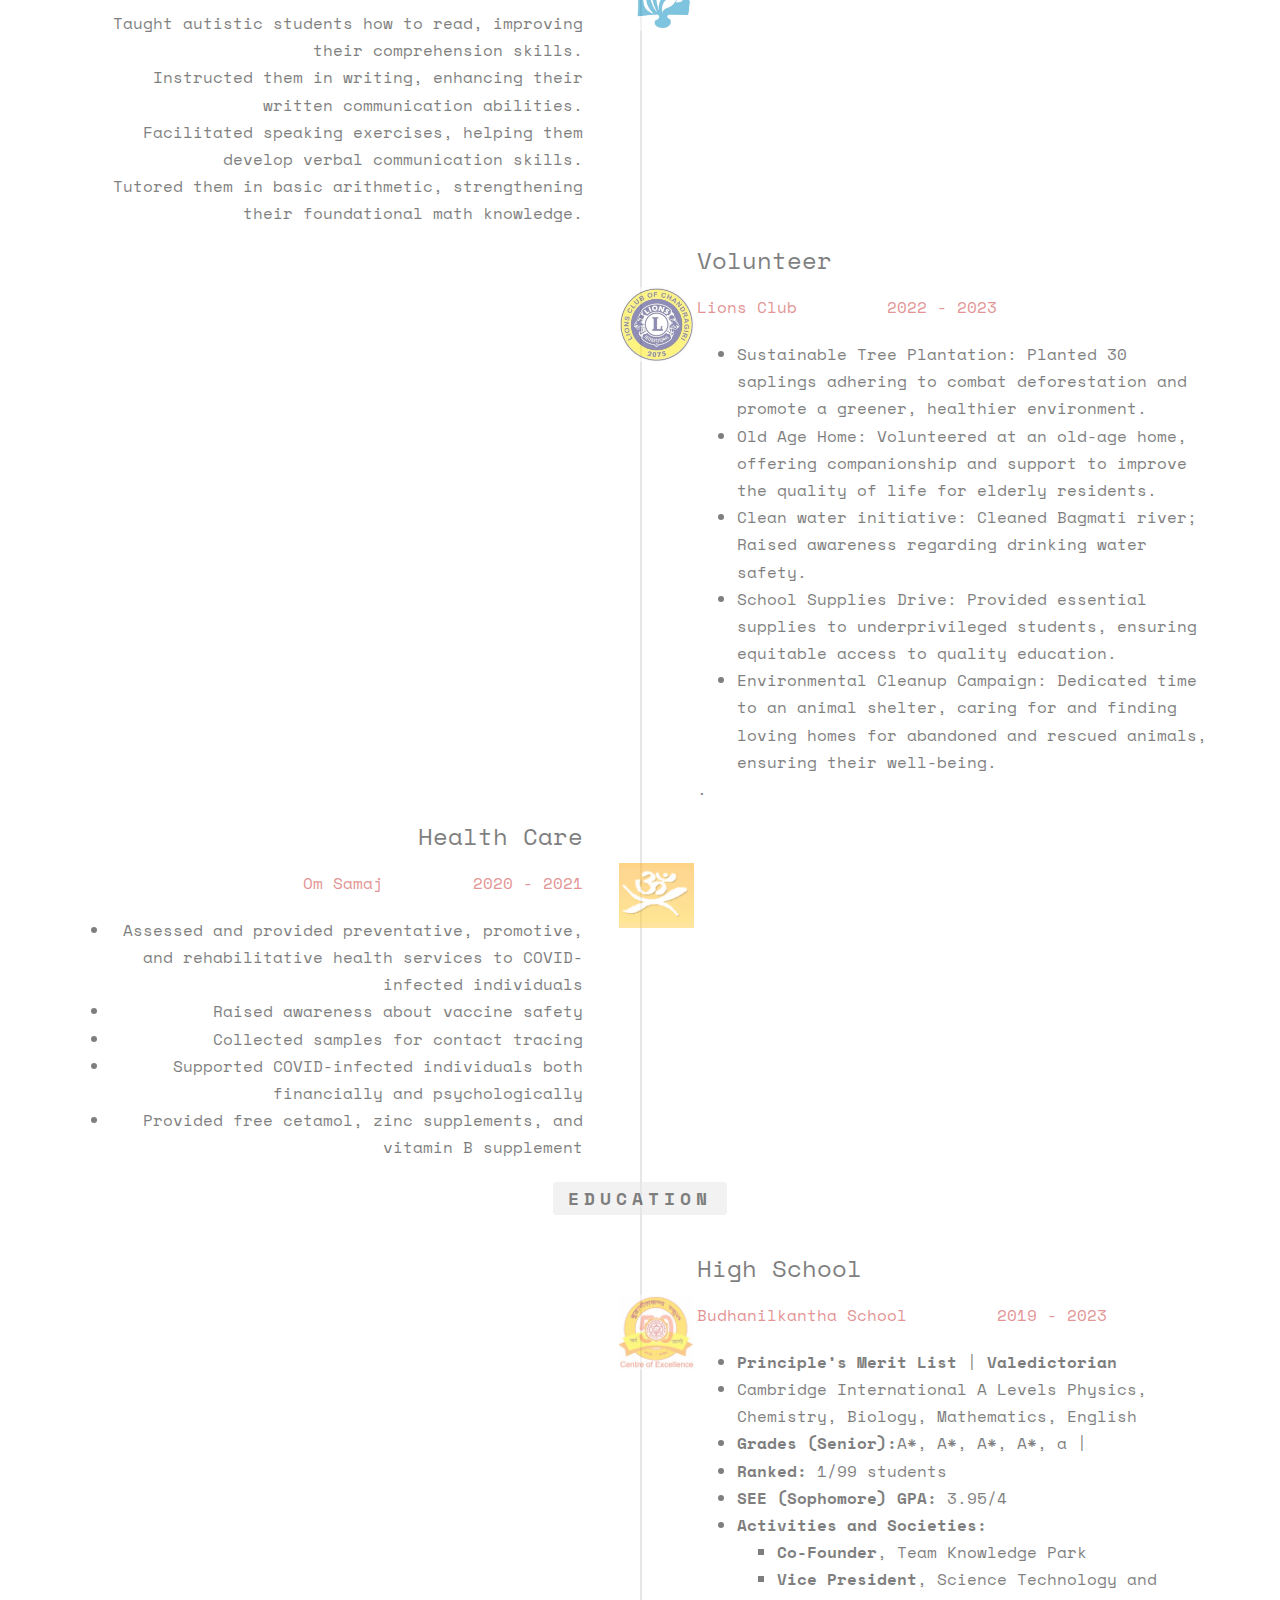
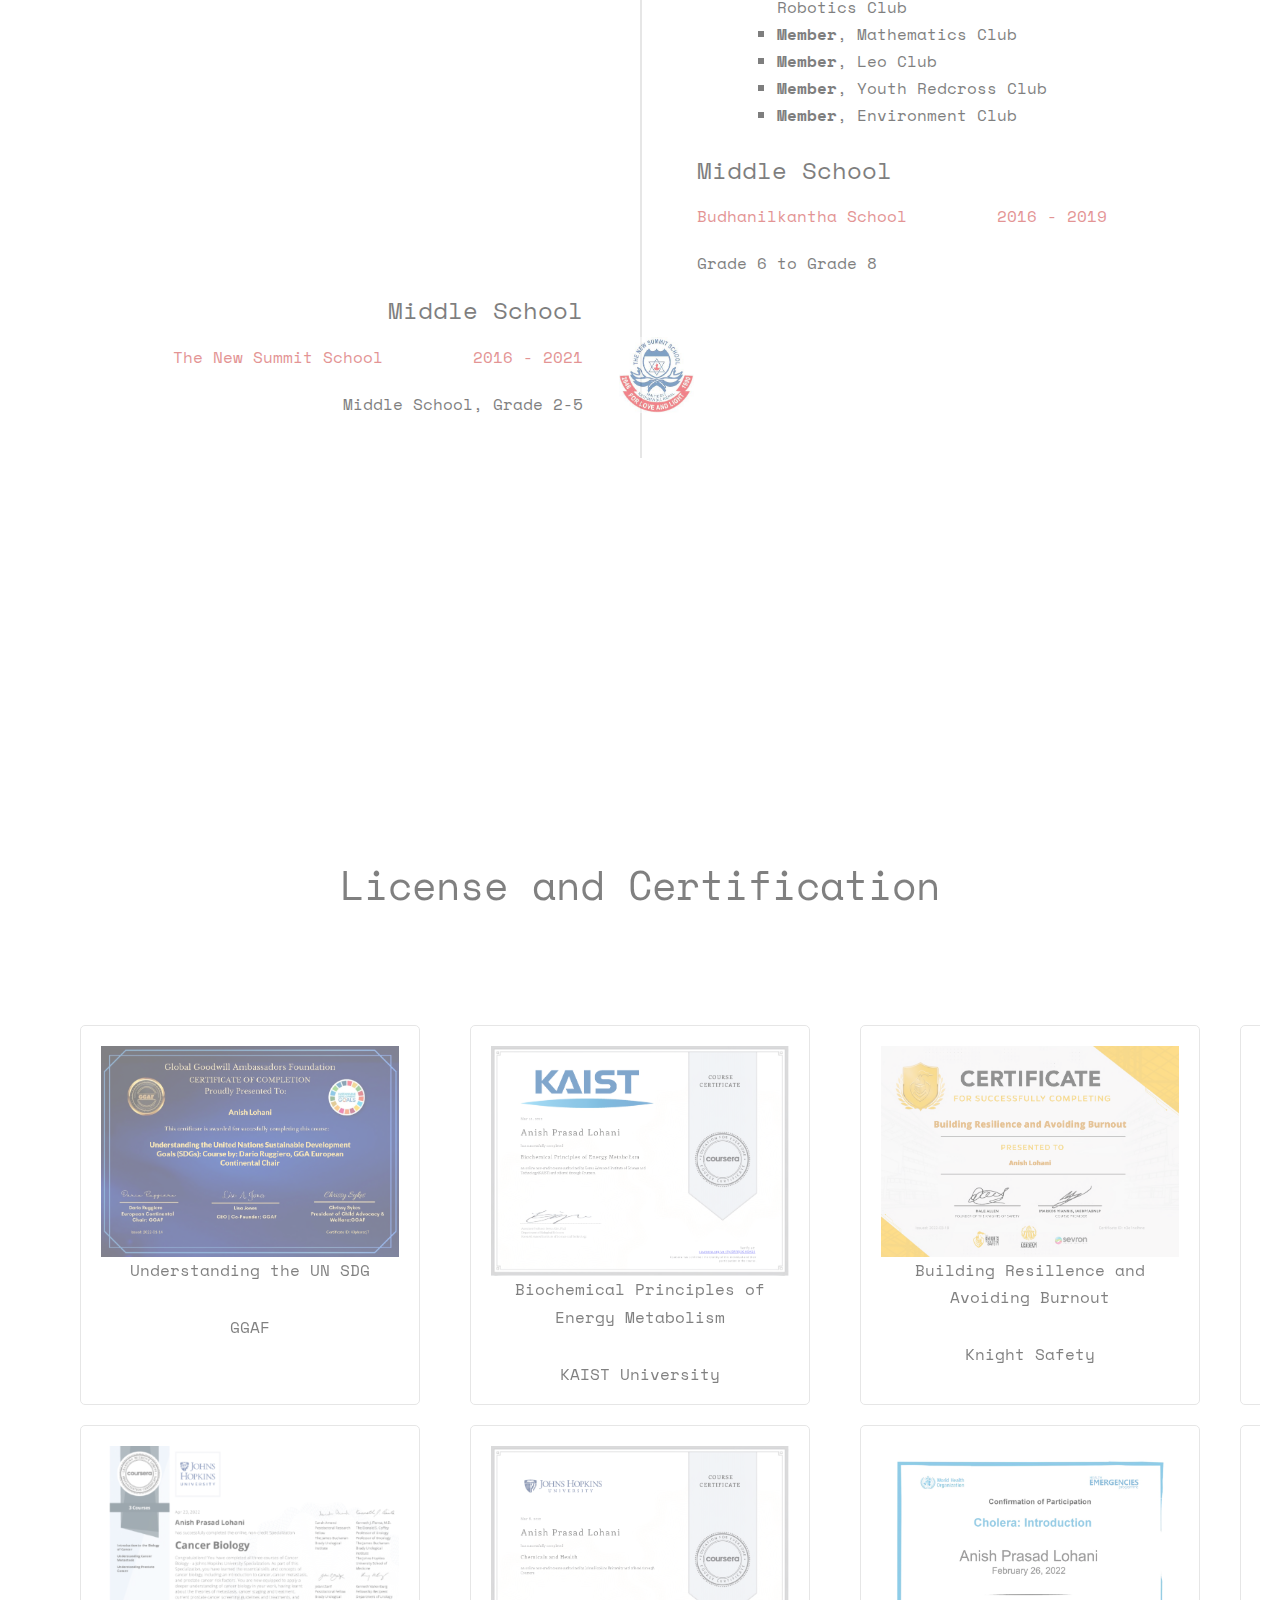
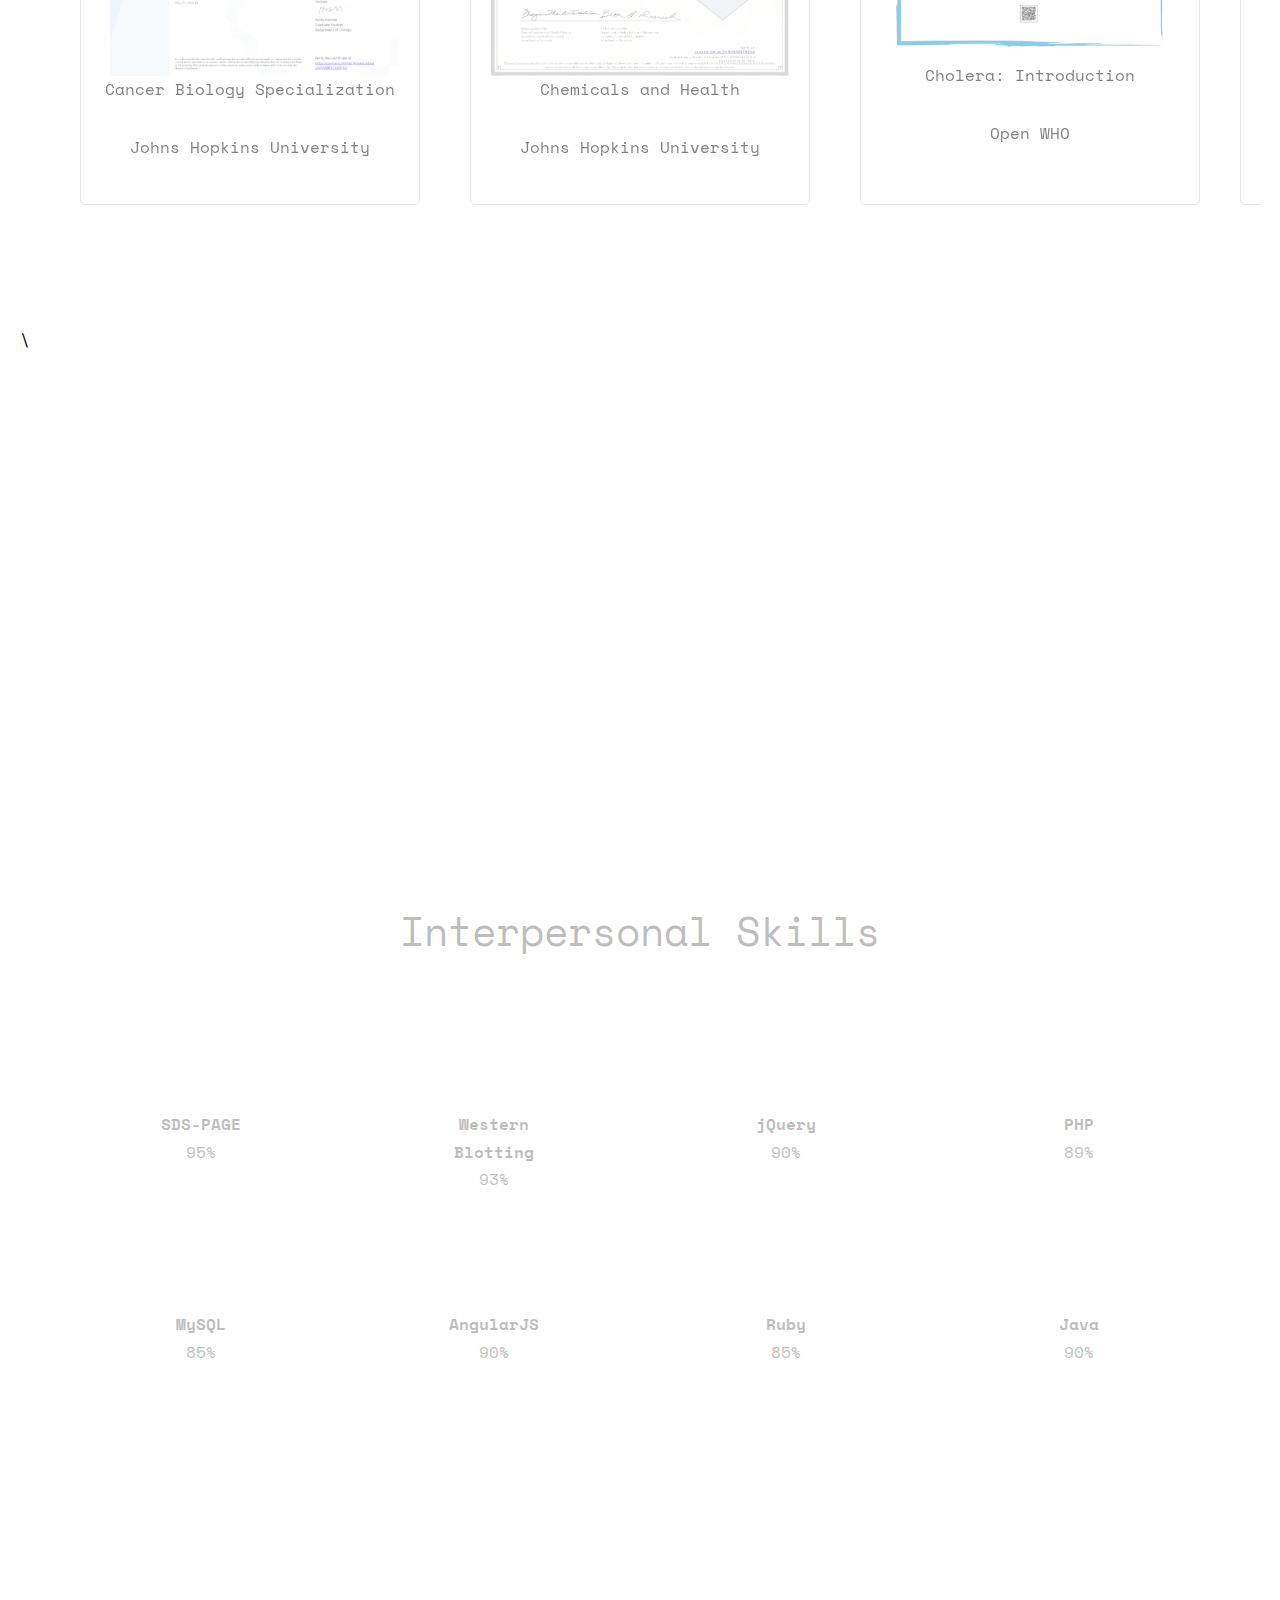
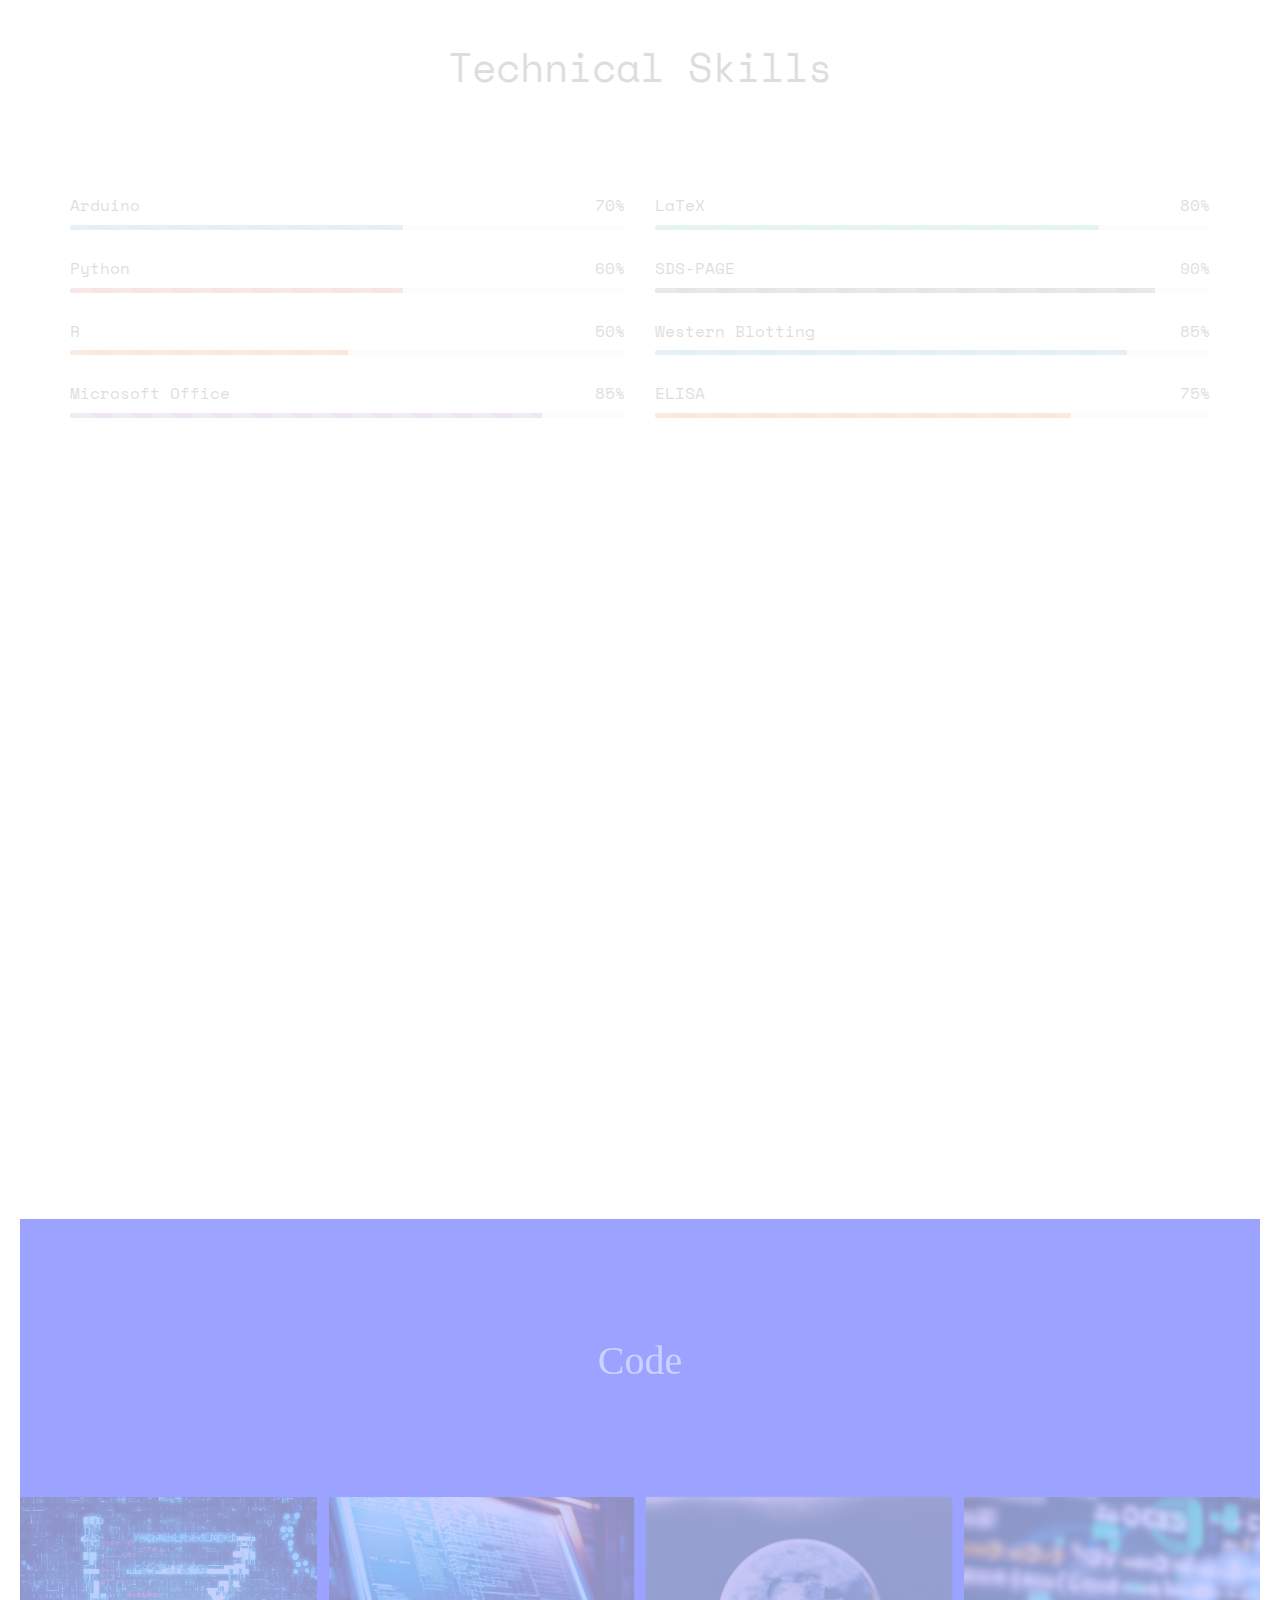
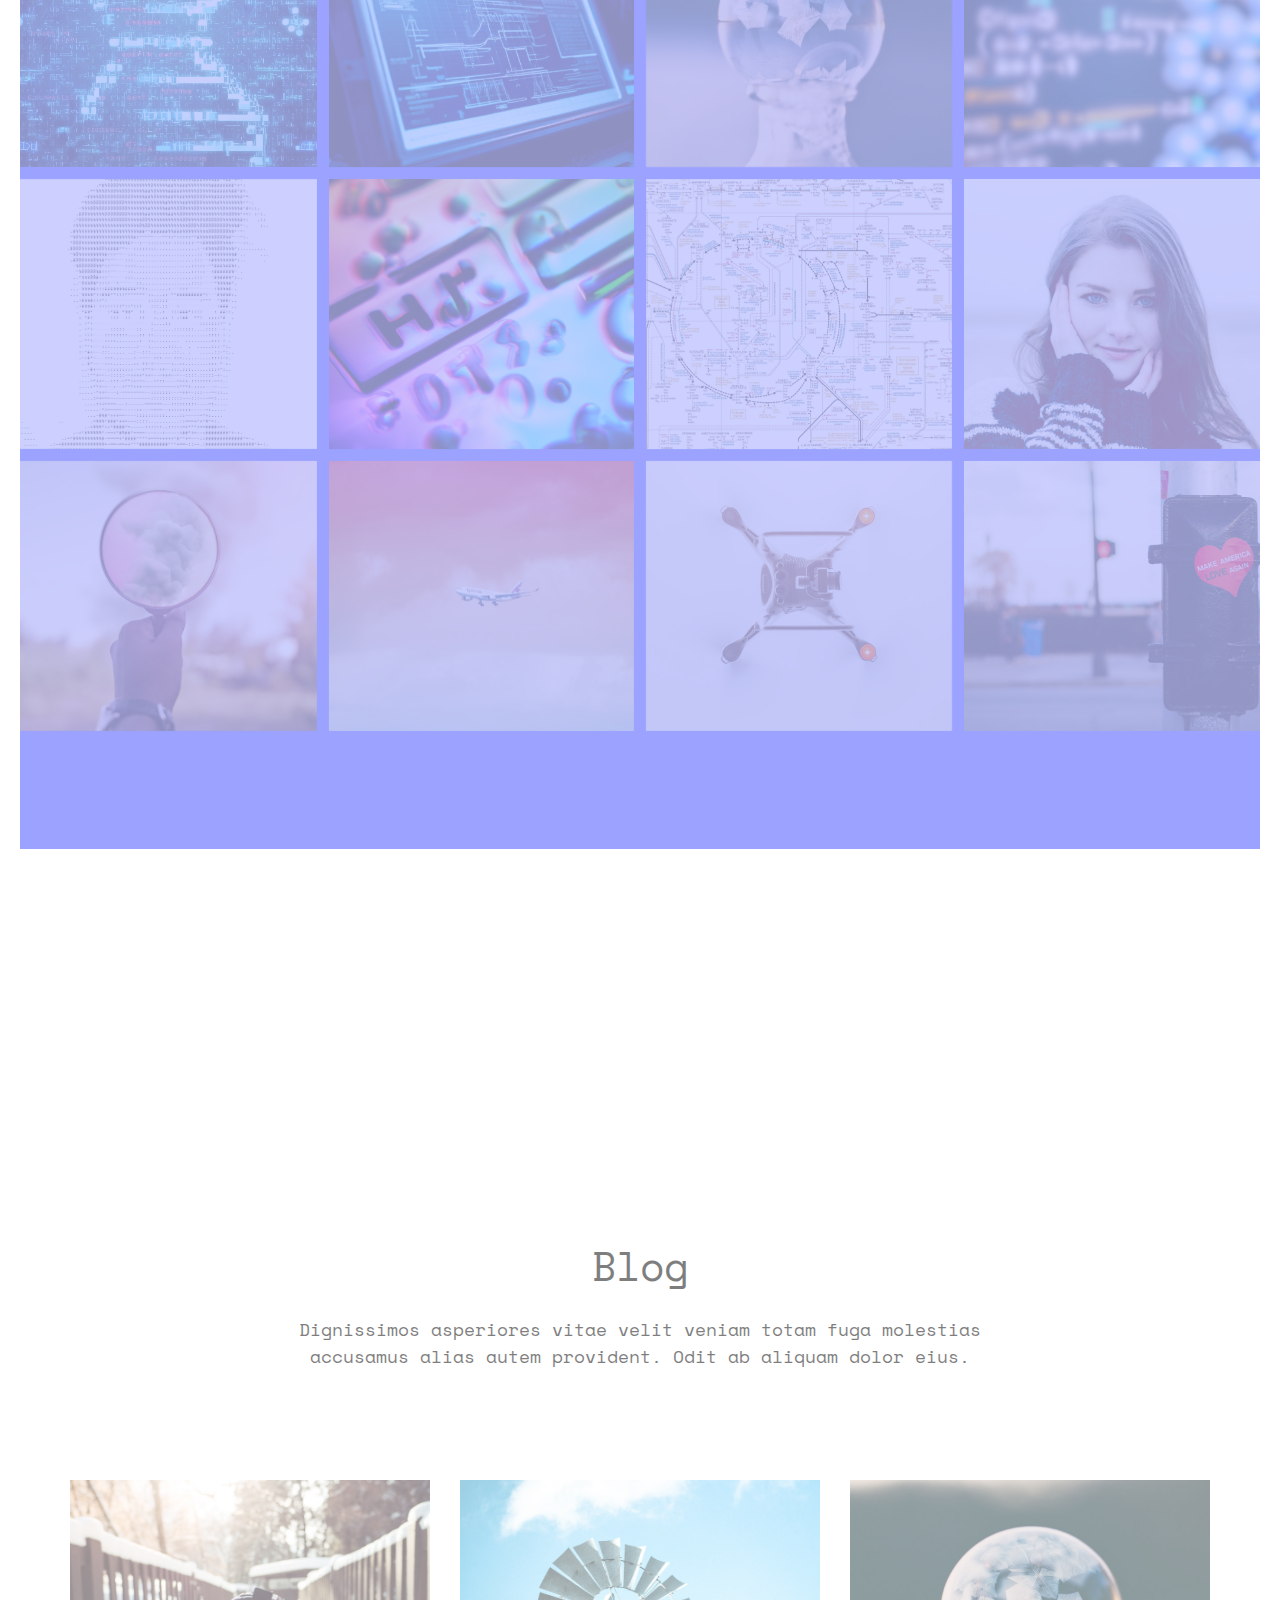
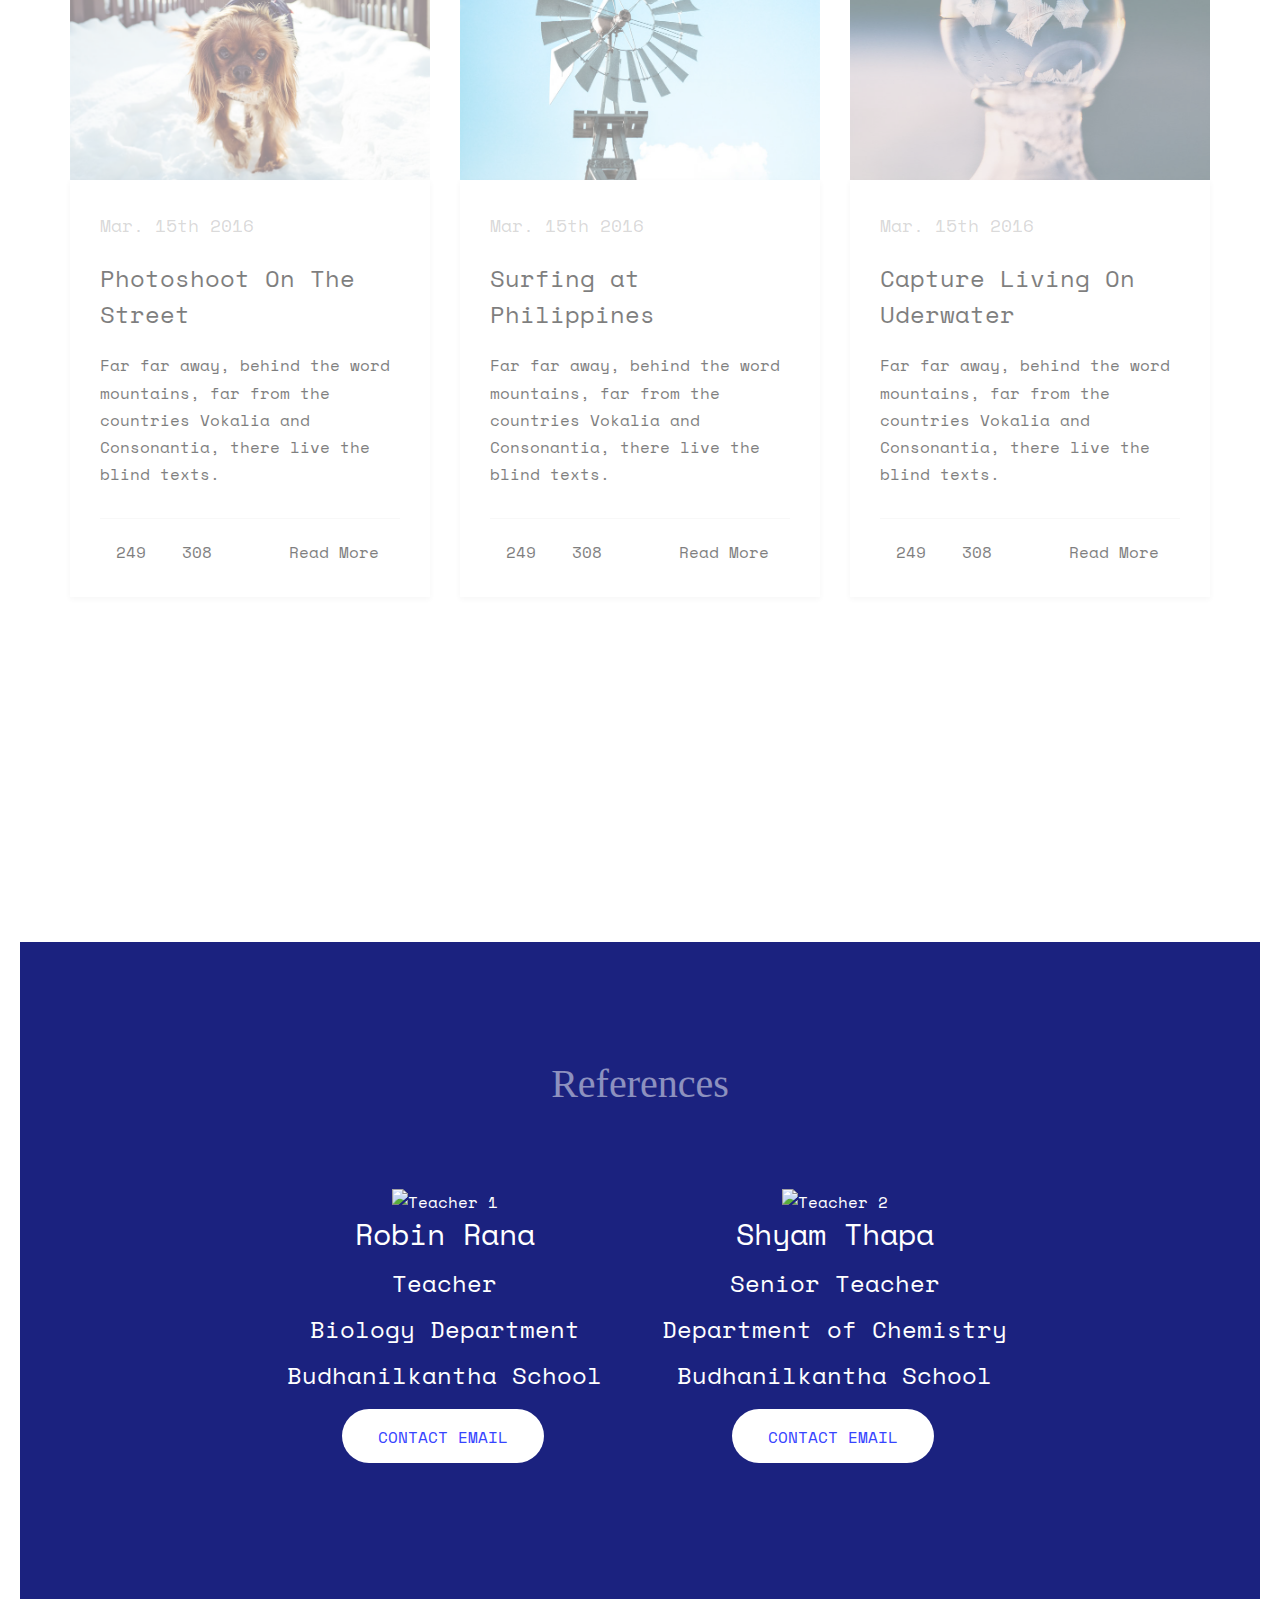
==== commit 234024db: "index.html" ====
--- a/index.html
+++ b/index.html
@@ -105,7 +105,7 @@
 						<ul class="info">
 							<li><span class="first-block">Full Name:</span><span class="second-block">Anish Prasad Lohani</span></li>
 							<li><span class="first-block">Email:</span><span class="second-block">info@yoursite.com</span></li>
-							<li><span class="first-block">:Gender</span><span class="second-block">Male </span></li>
+							<li><span class="first-block">Gender:</span><span class="second-block">Male </span></li>
 							<li><span class="first-block">Pronoun:</span><span class="second-block">He / Him</span></li>
 							<li><span class="first-block">Address:</span><span class="second-block">Kathmandu, Nepal</span></li>
 						</ul>
@@ -550,44 +550,44 @@
                                 <div class="col-md-4">
                                     <div class="certificate">
                                         <img src="images/certificates/acertificate - 0001.png" alt="Certificate 1">
-                                        <p>Certificate 1</p>
-                                        <p>Issuing Institution: University XYZ</p>
+                                        <p>Understanding the UN SDG</p>
+                                        <p>GGAF</p>
                                     </div>
                                 </div>
 								<div class="col-md-4">
                                     <div class="certificate">
                                         <img src="images/certificates/acertificate - 0002.png" alt="Certificate 1">
-                                        <p>Certificate 1</p>
-                                        <p>Issuing Institution: University XYZ</p>
+                                        <p>Biochemical Principles of Energy Metabolism</p>
+                                        <p>KAIST University</p>
                                     </div>
                                 </div>
 								<div class="col-md-4">
                                     <div class="certificate">
                                         <img src="images/certificates/acertificate - 0003.png" alt="Certificate 1">
-                                        <p>Certificate 1</p>
-                                        <p>Issuing Institution: University XYZ</p>
+                                        <p>Building Resillence and Avoiding Burnout</p>
+                                        <p>Knight Safety</p>
                                     </div>
                                 </div>
 								
 								<div class="col-md-4">
                                     <div class="certificate">
                                         <img src="images/certificates/acertificate - 0004.png" alt="Certificate 4">
-                                        <p>Certificate 4</p>
-                                        <p>Issuing Institution: College C</p>
+                                        <p>Cancer Biology Specialization</p>
+                                        <p>Johns Hopkins University</p>
                                     </div>
                                 </div>
 								<div class="col-md-4">
                                     <div class="certificate">
                                         <img src="images/certificates/acertificate - 0005.png" alt="Certificate 1">
-                                        <p>Certificate 1</p>
-                                        <p>Issuing Institution: University XYZ</p>
+                                        <p>Chemicals and Health</p>
+                                        <p>Johns Hopkins University</p>
                                     </div>
                                 </div>
 								<div class="col-md-4">
                                     <div class="certificate">
                                         <img src="images/certificates/acertificate - 0006.png" alt="Certificate 1">
-                                        <p>Certificate 1</p>
-                                        <p>Issuing Institution: University XYZ</p>
+                                        <p>Cholera: Introduction</p>
+                                        <p>Open WHO</p>
                                     </div>
                                 </div>
 							</div>
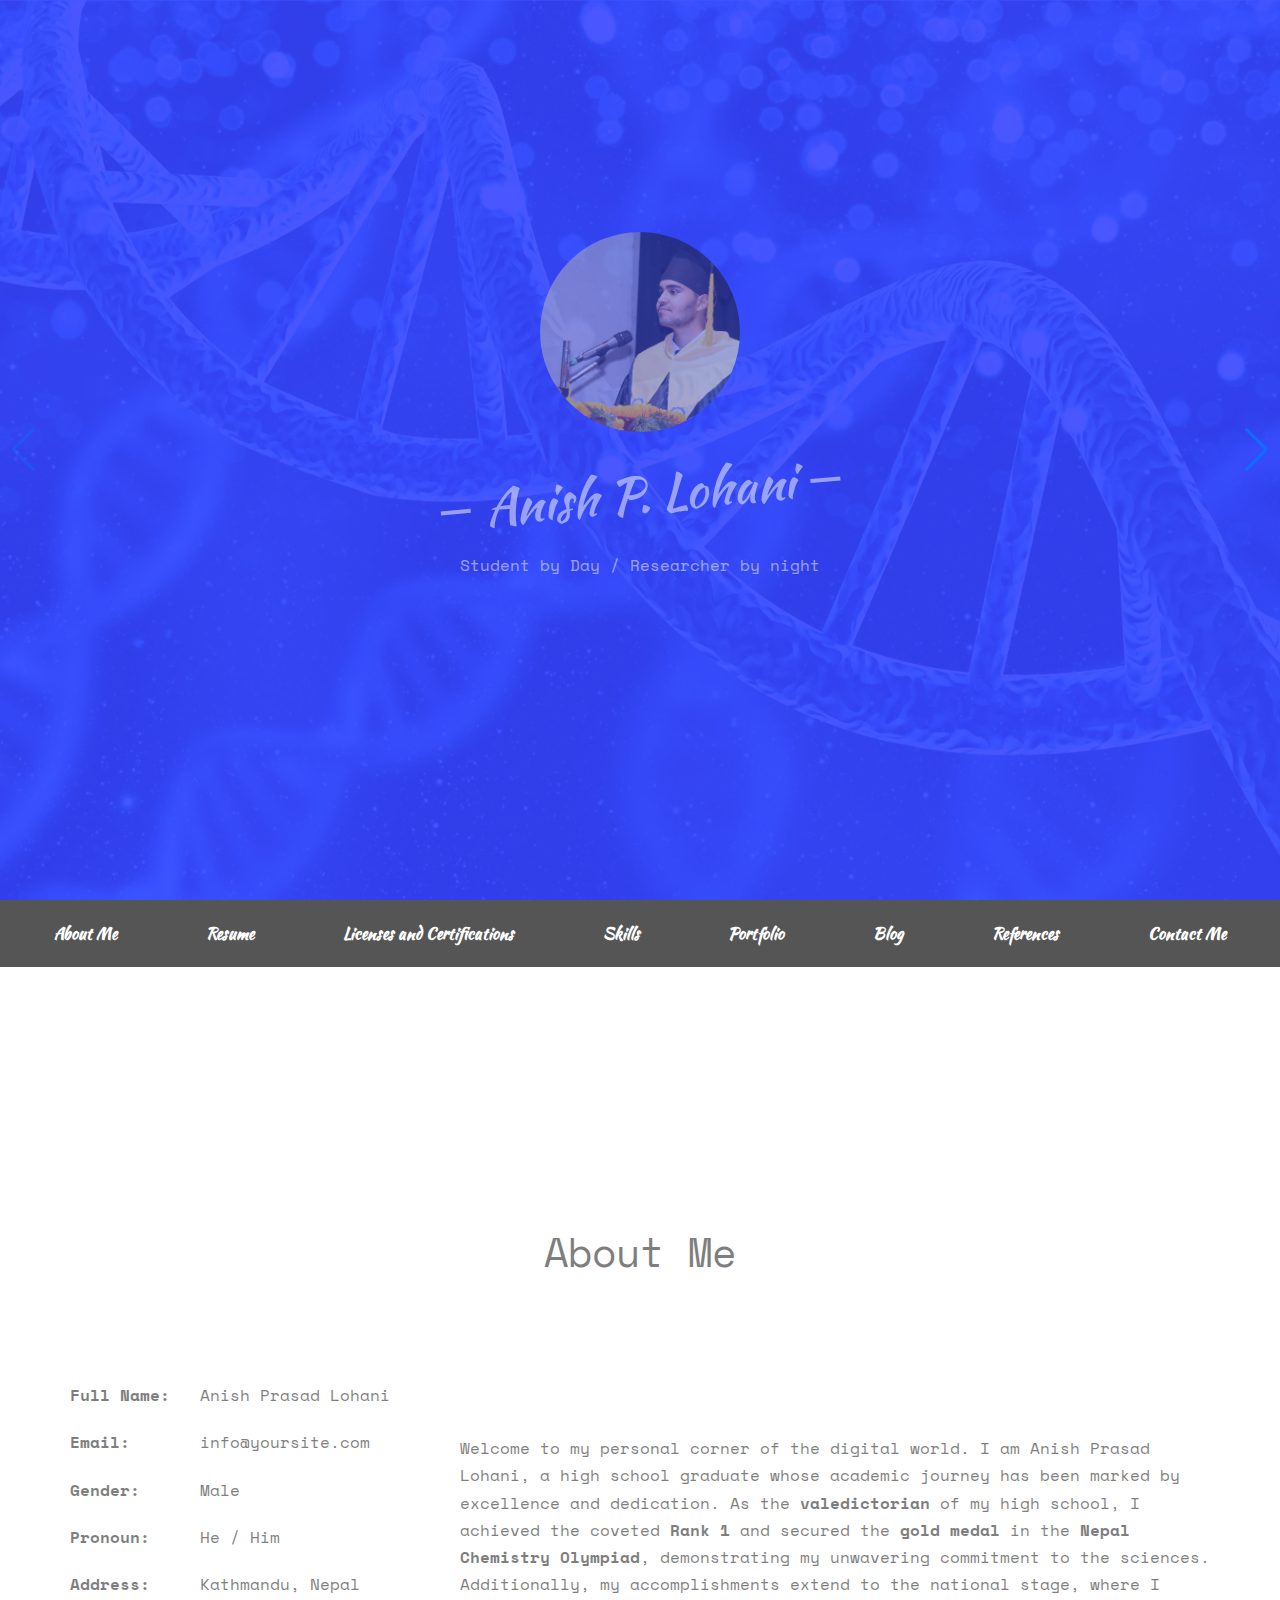
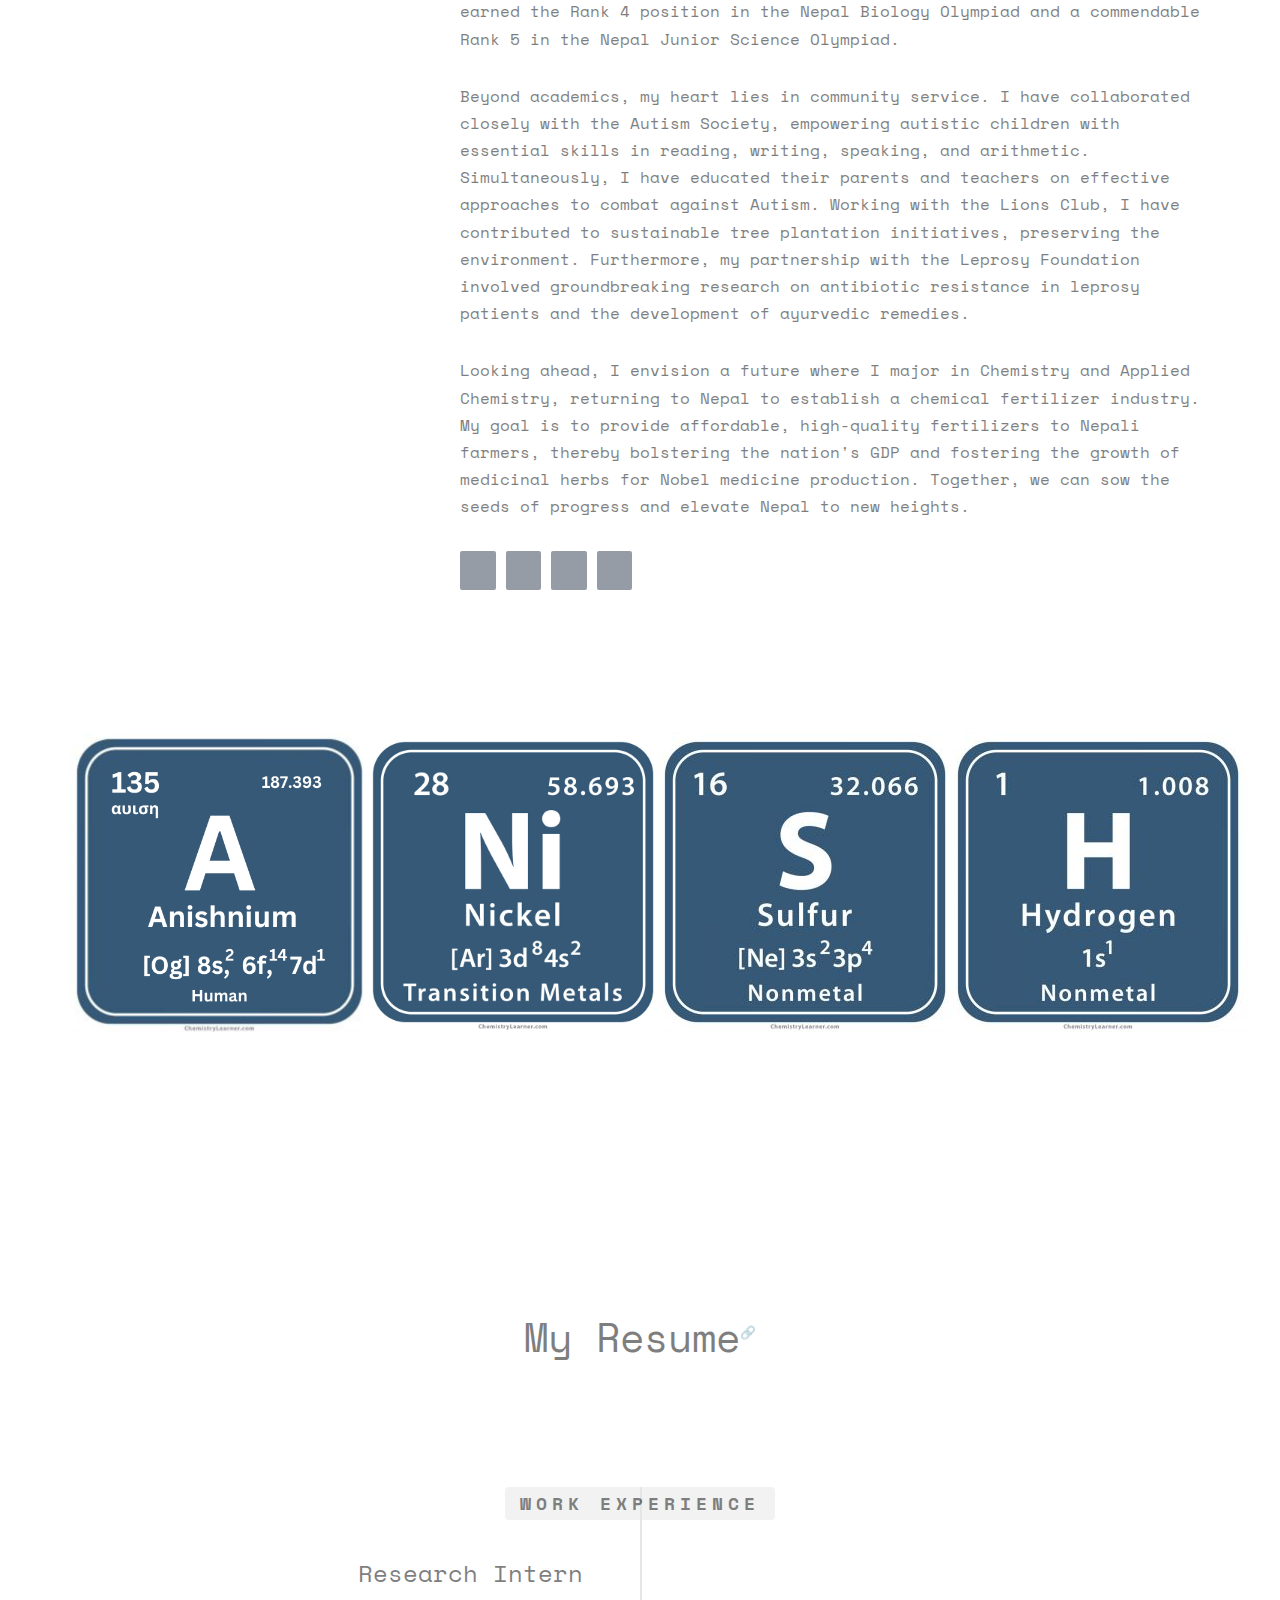
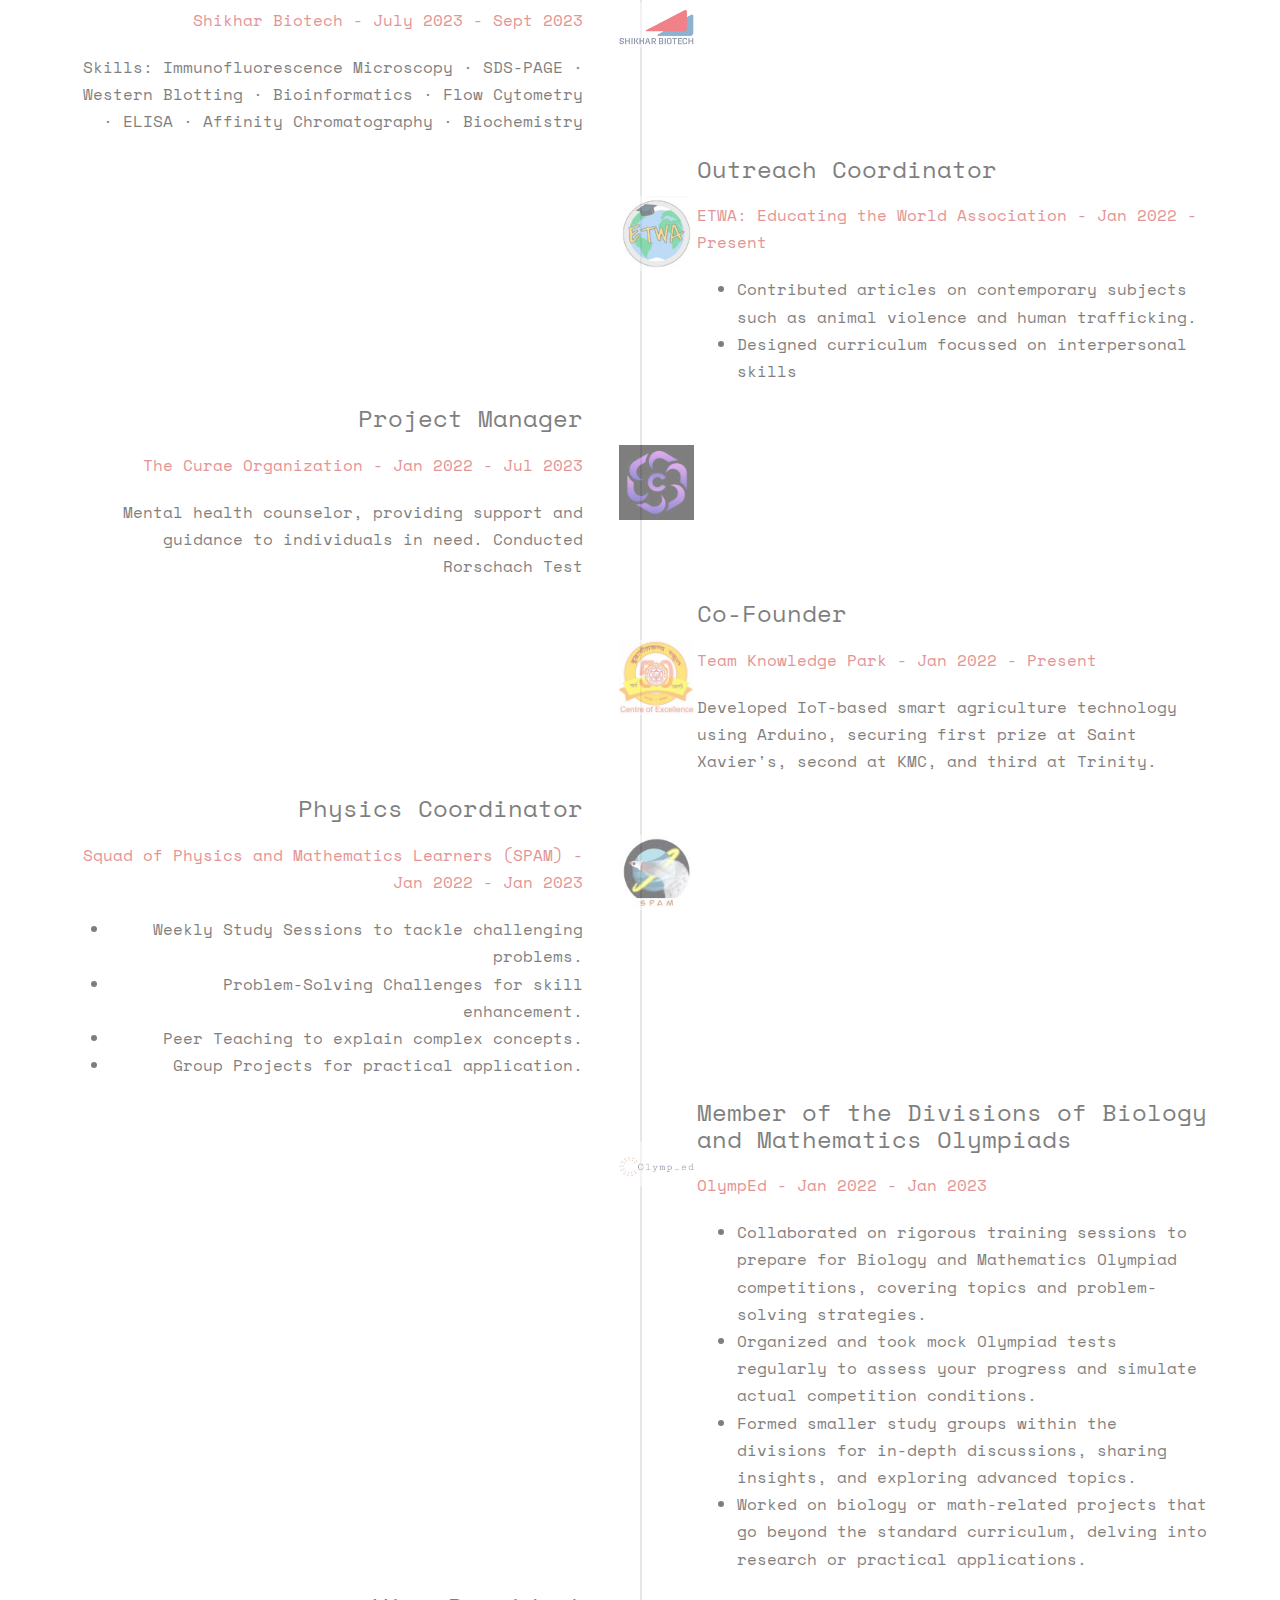
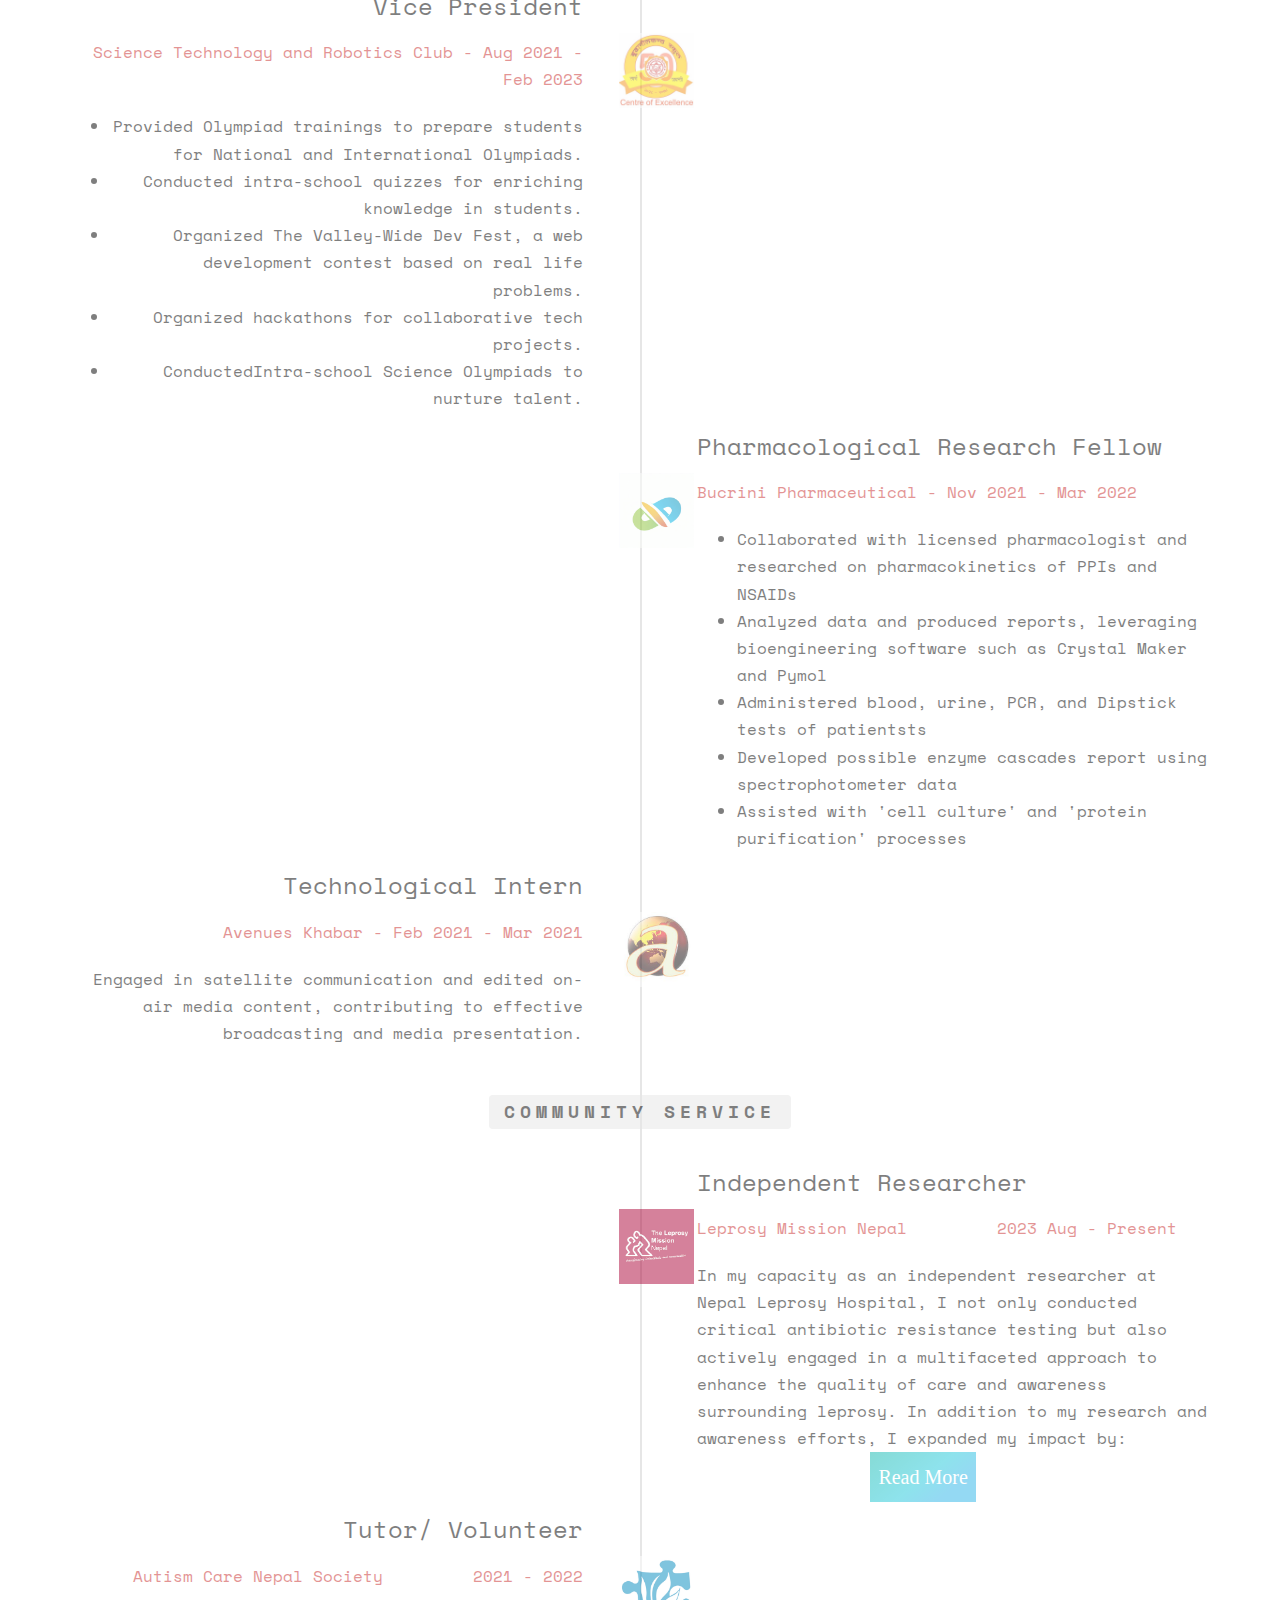
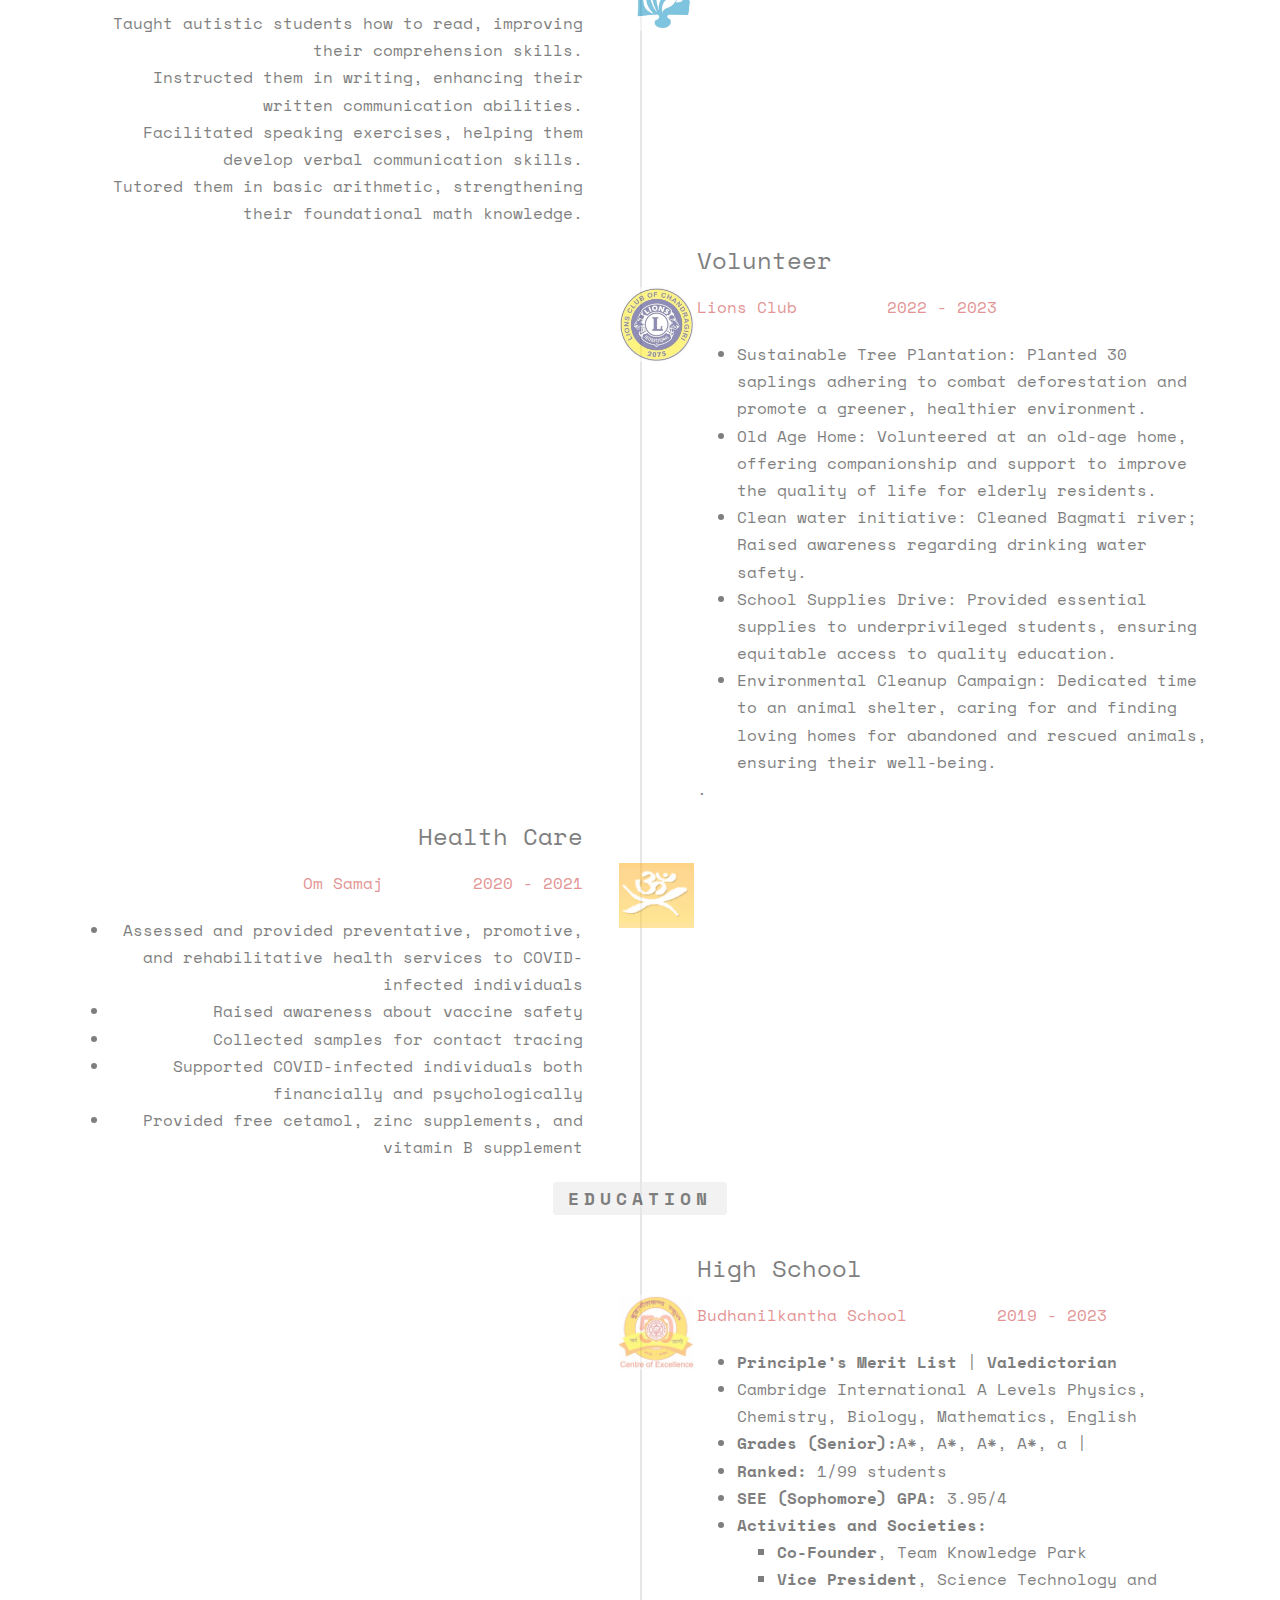
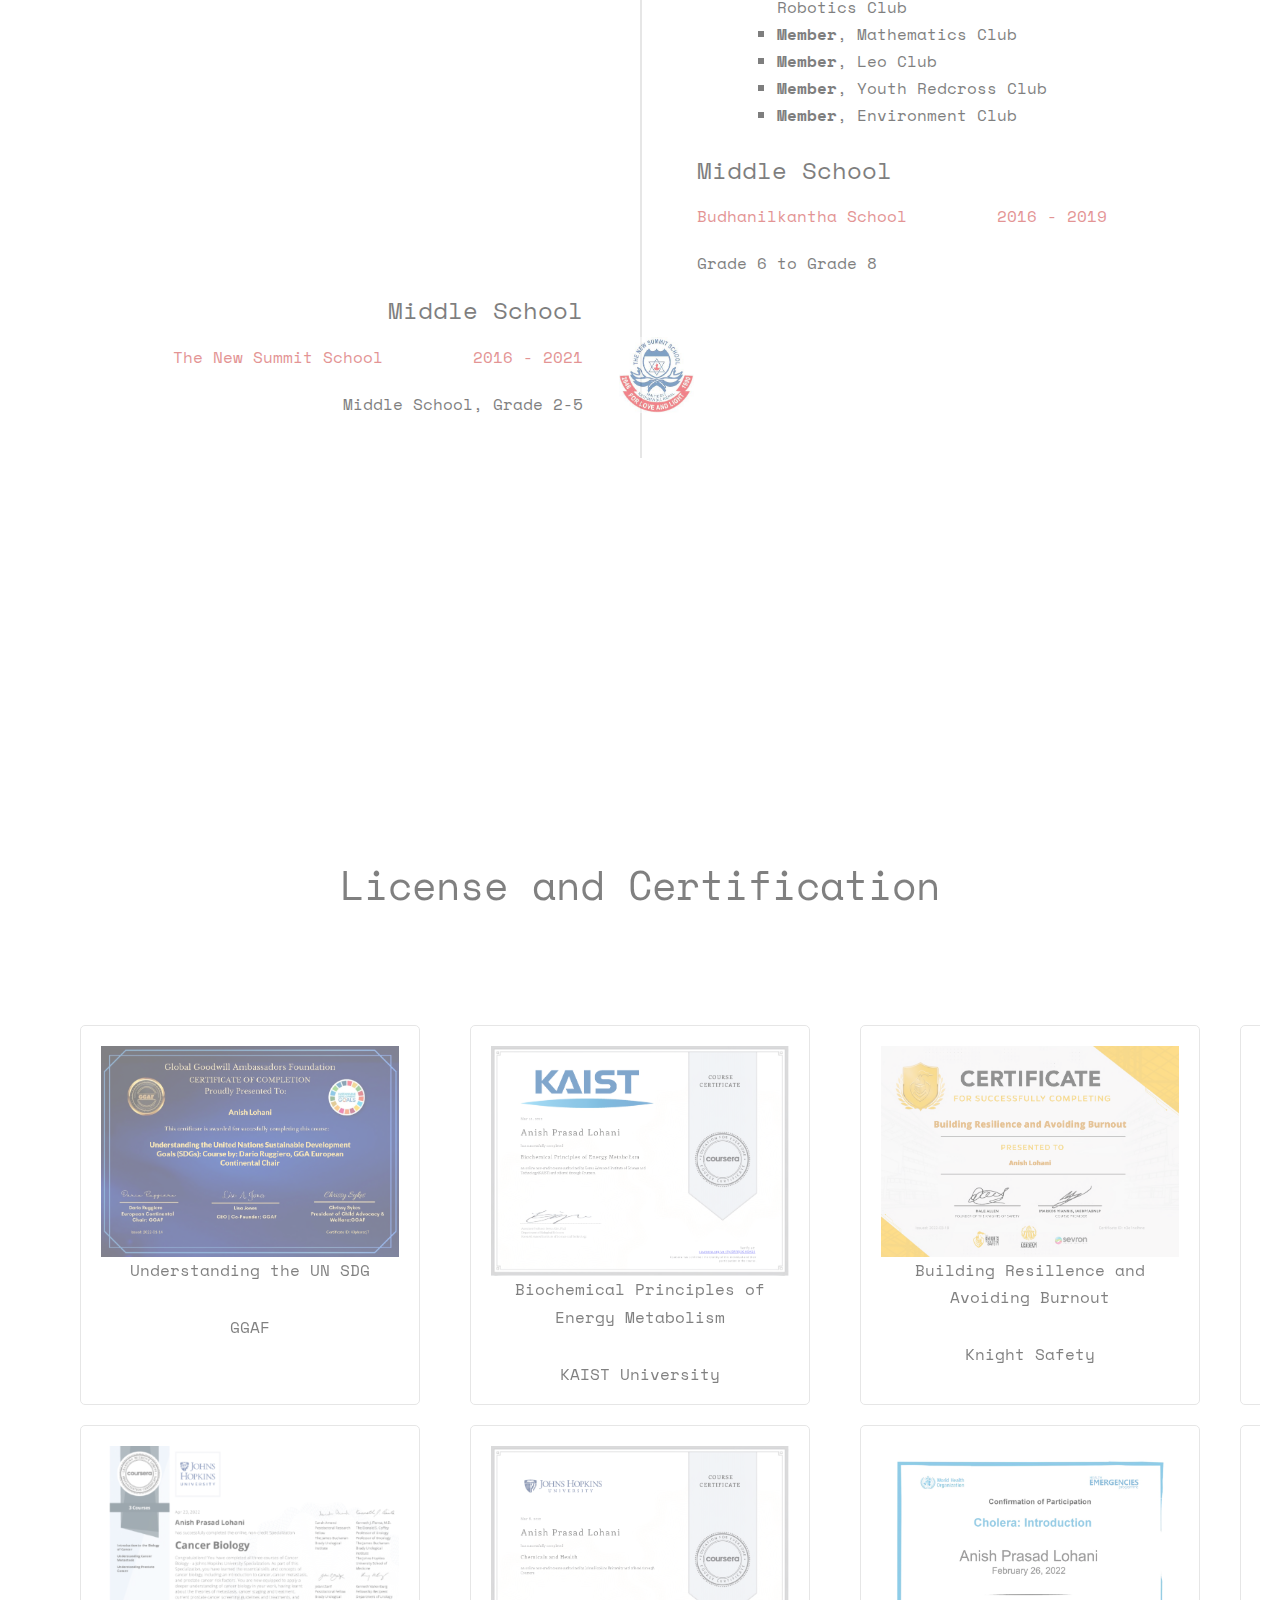
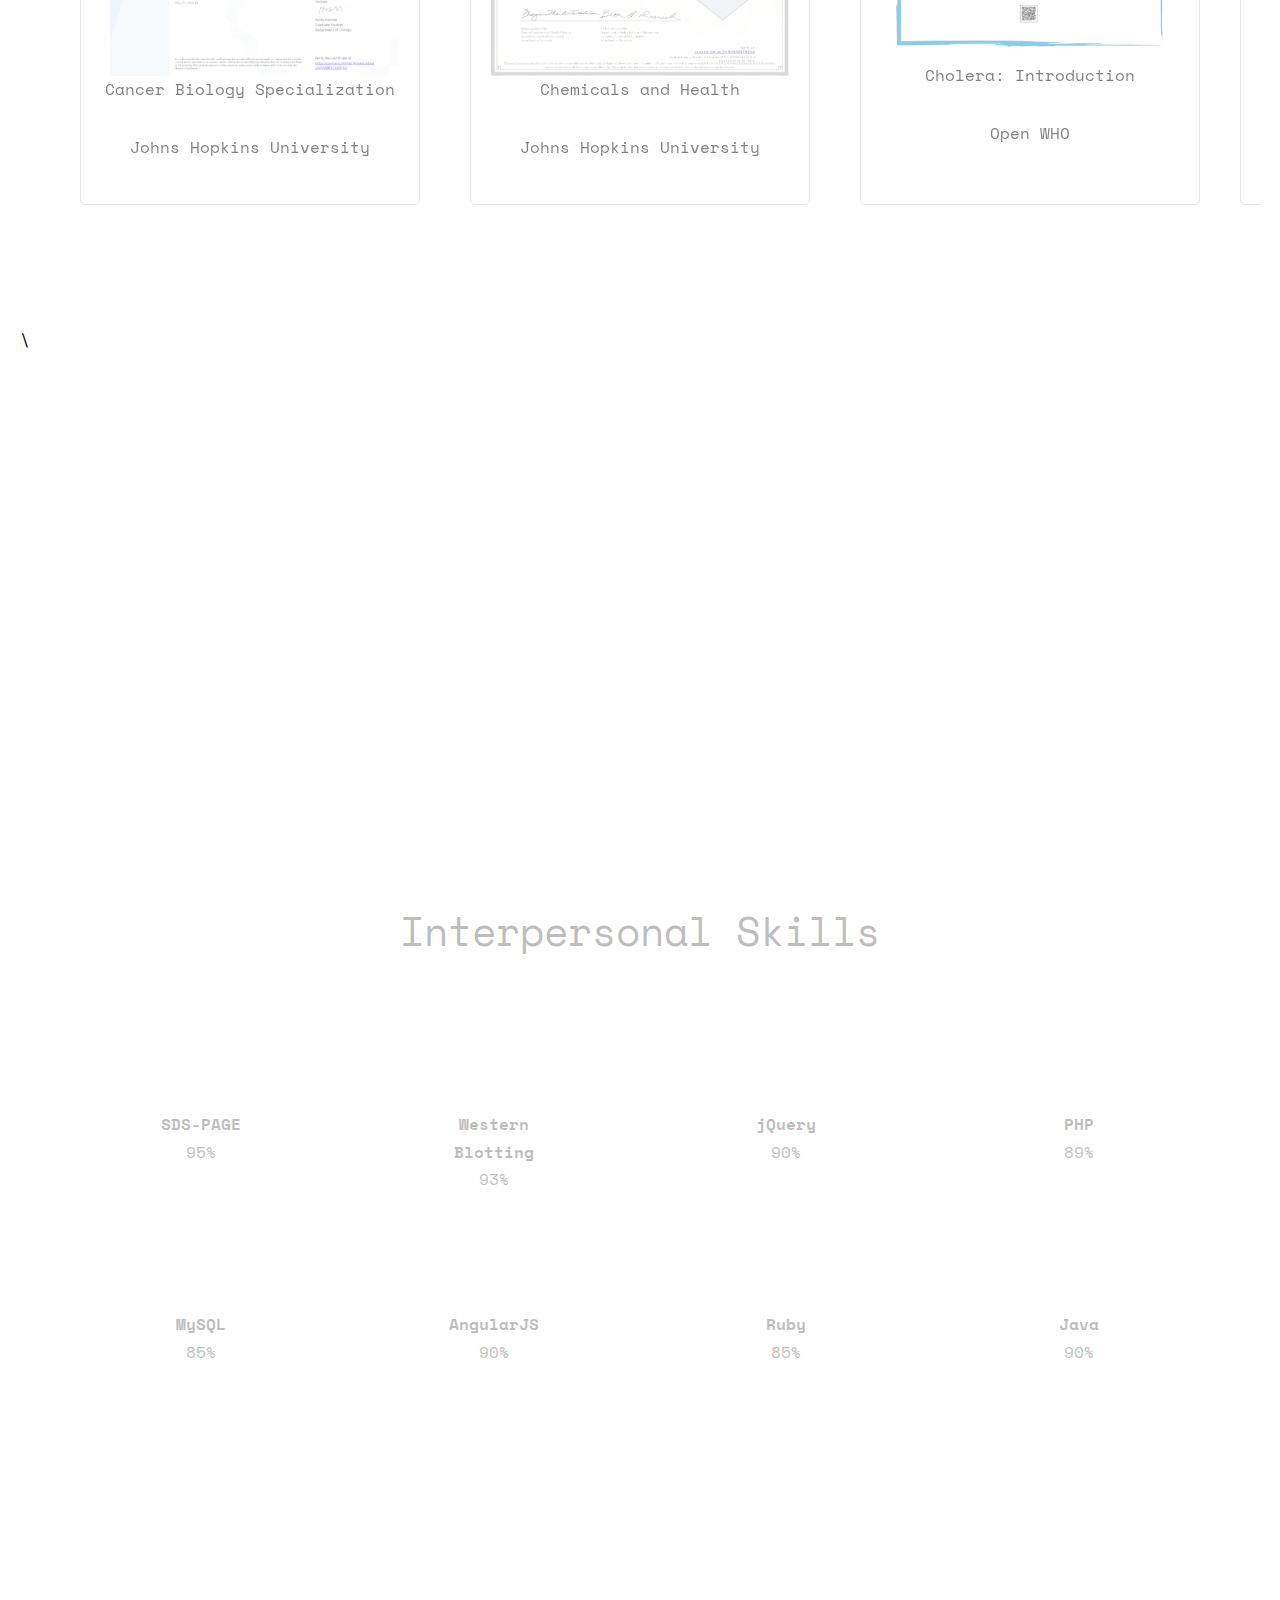
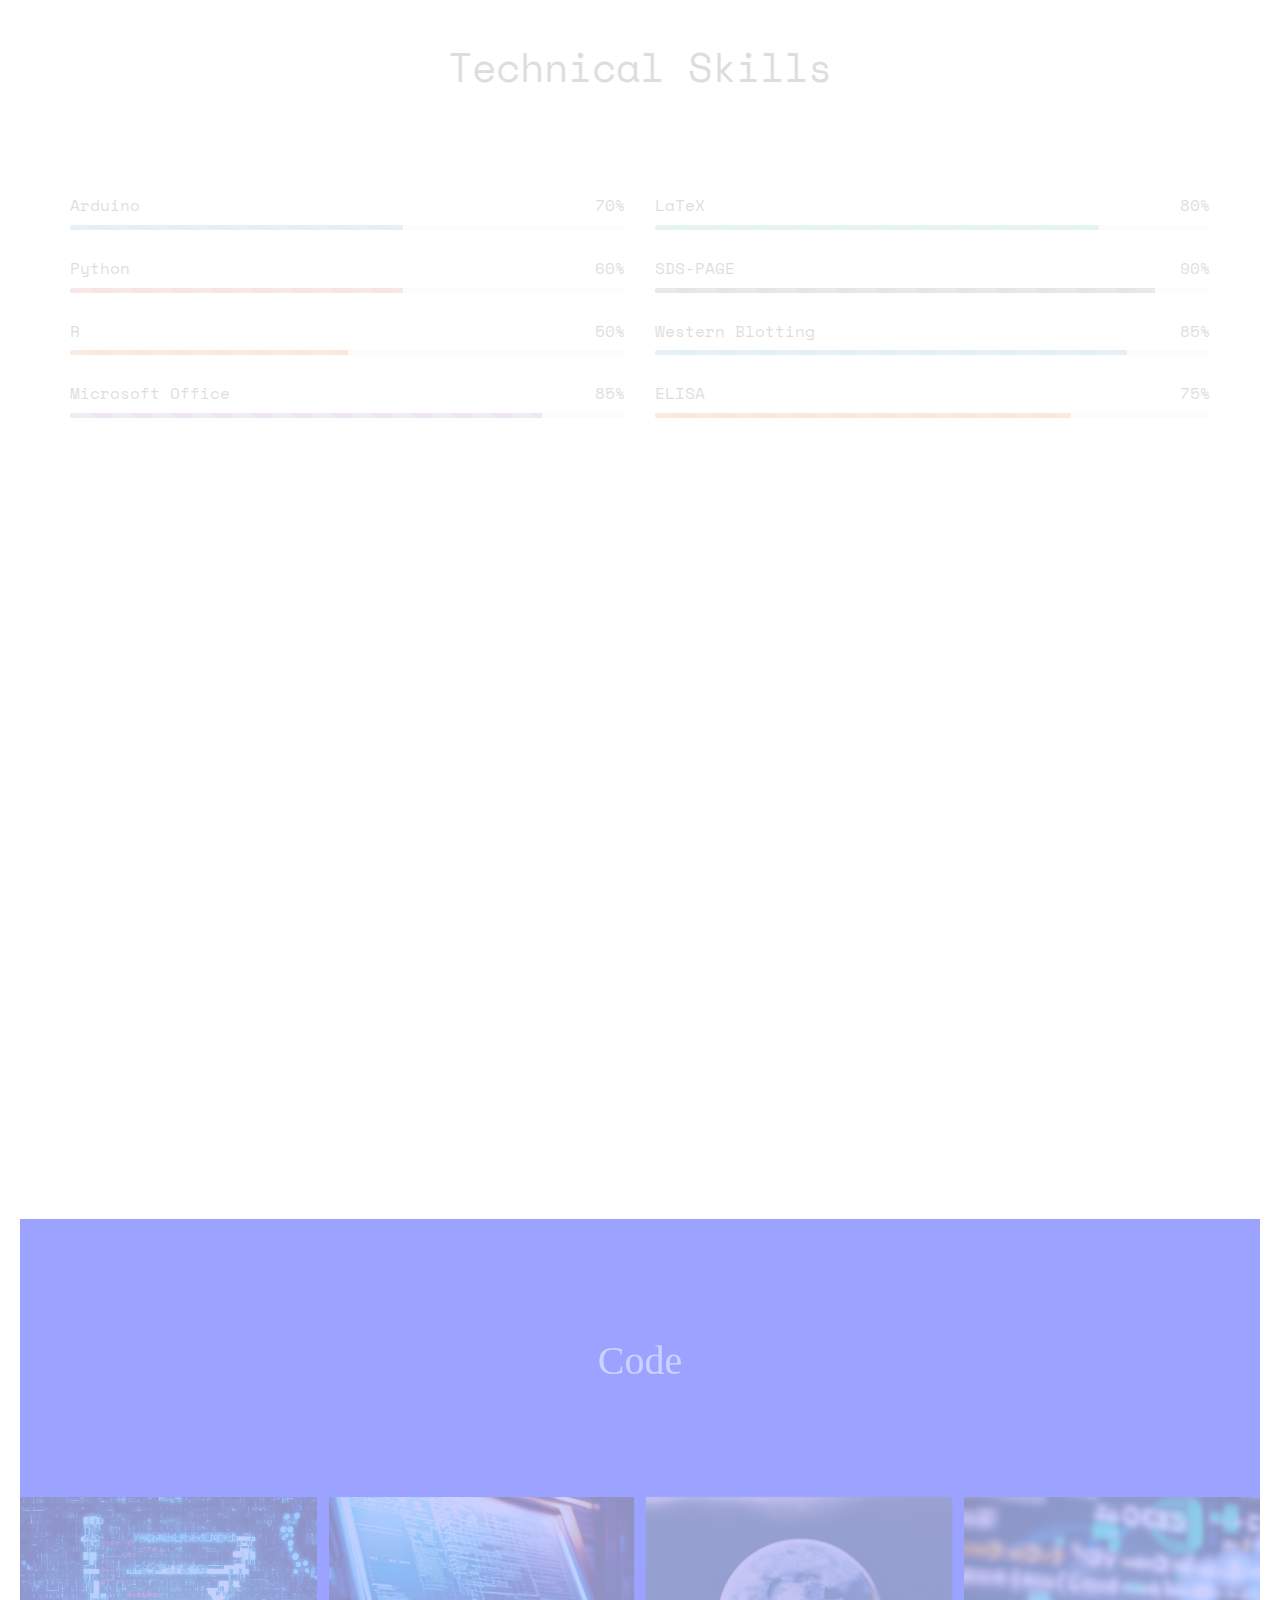
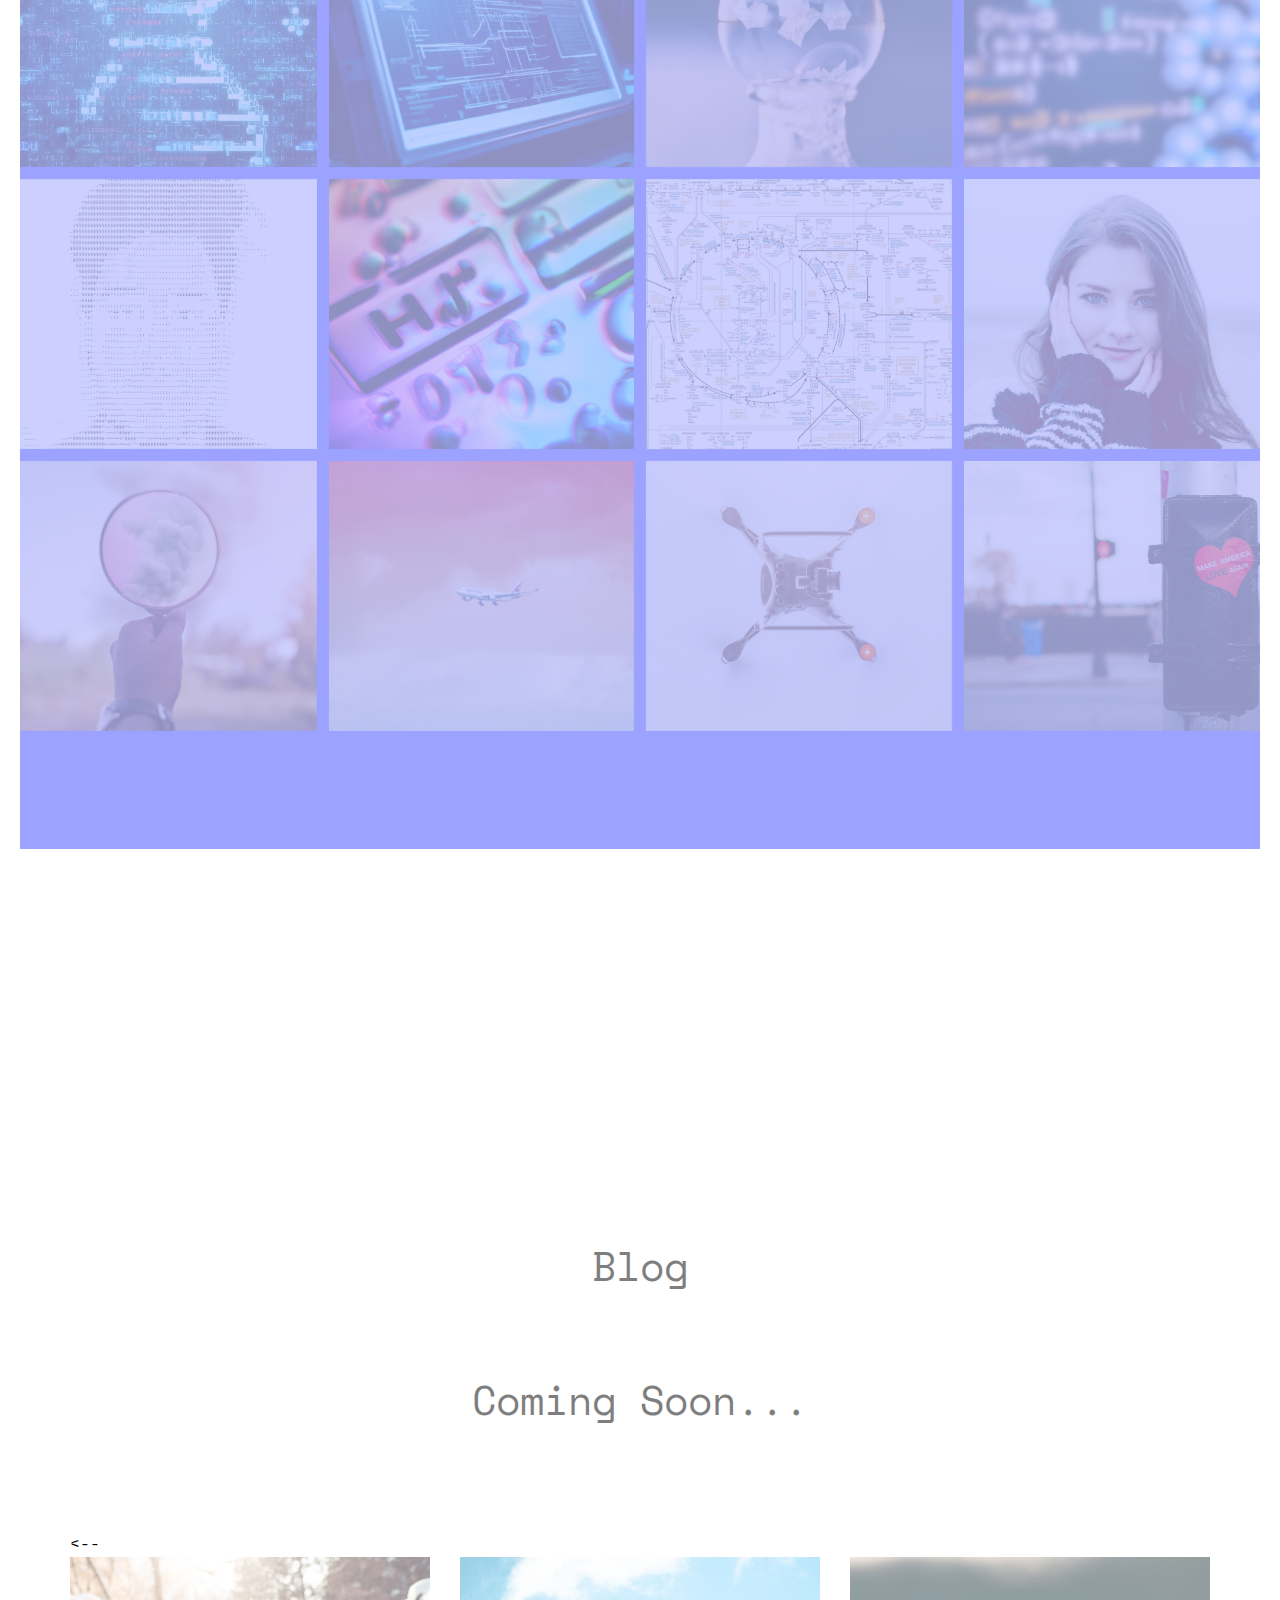
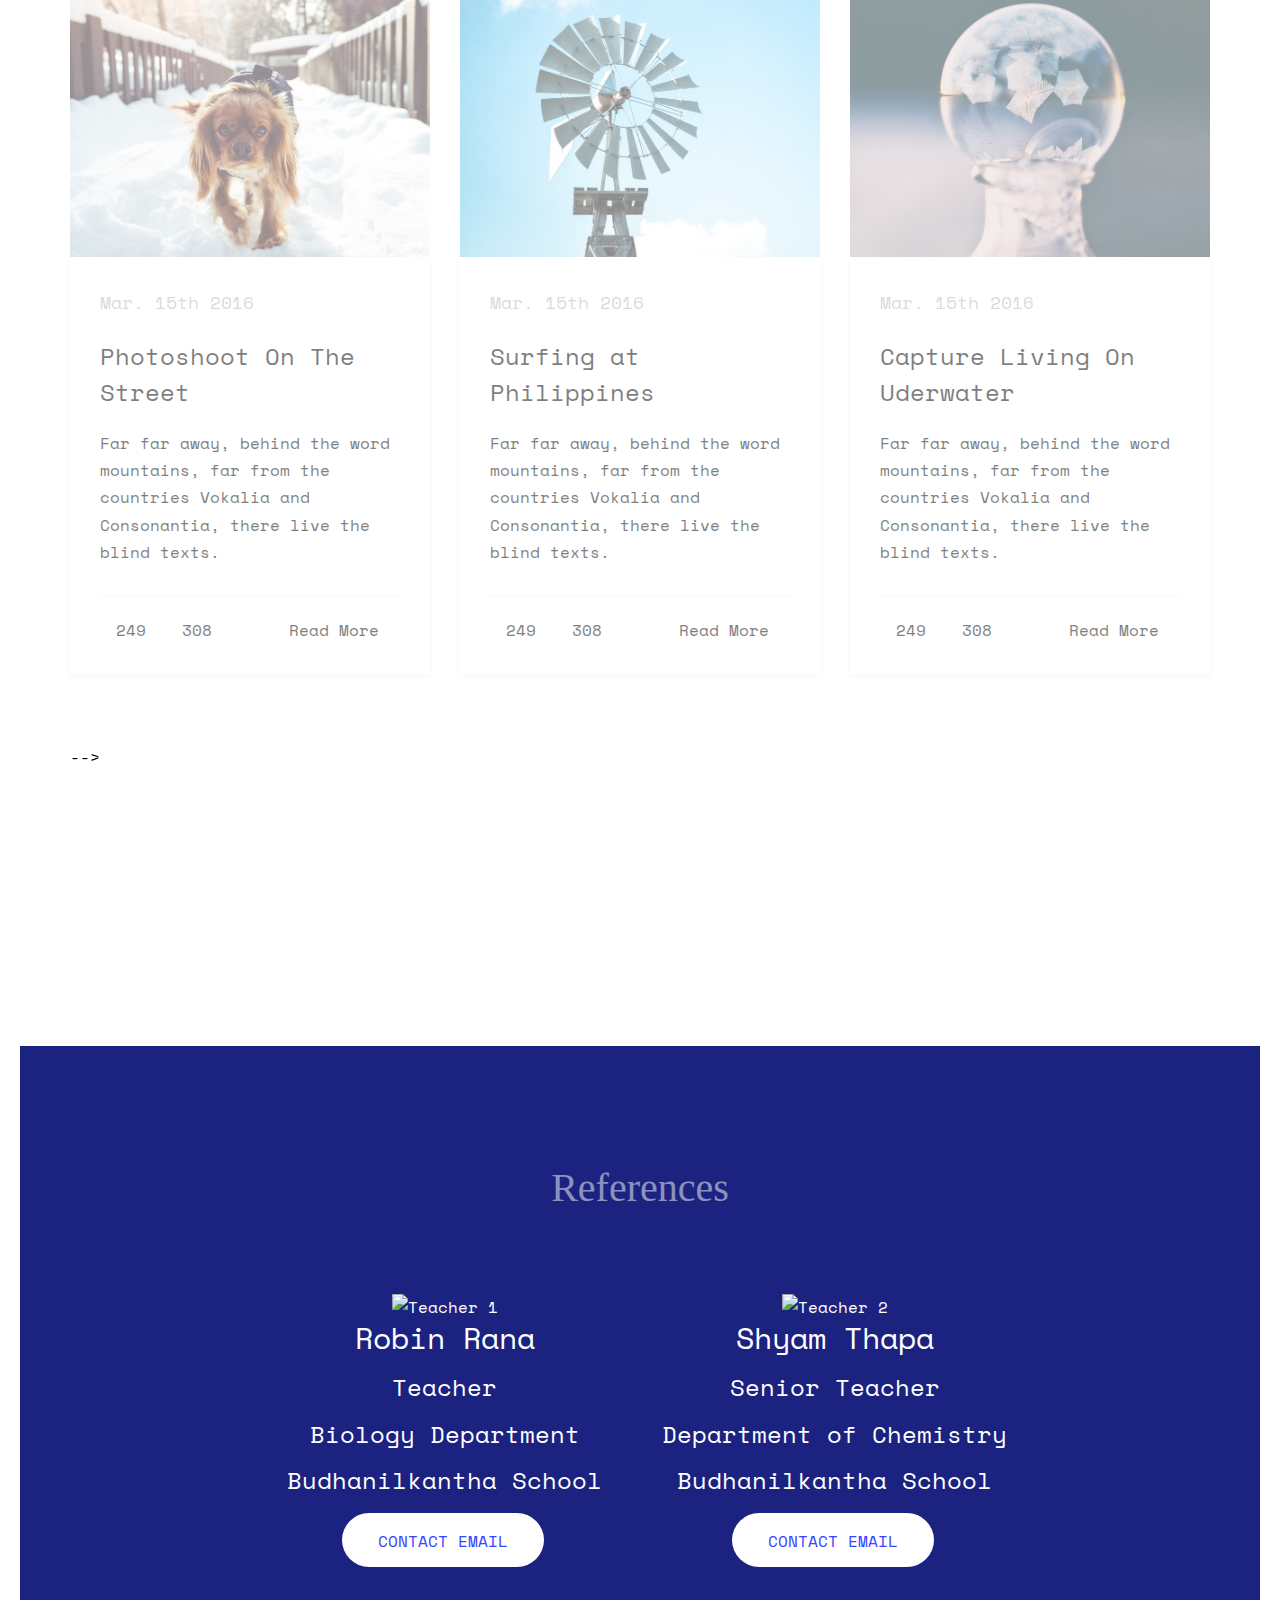
==== commit 509316c6: "index.html" ====
--- a/index.html
+++ b/index.html
@@ -1277,10 +1277,11 @@
 				<div class="row animate-box">
 					<div class="col-md-8 col-md-offset-2 text-center fh5co-heading">
 						<h2>Blog</h2>
-						<p>Dignissimos asperiores vitae velit veniam totam fuga molestias accusamus alias autem provident. Odit ab aliquam dolor eius.</p>
-					</div>
-				</div>
-				<div class="row">
+						<br><br><h2>Coming Soon...</h2>
+						
+					</div>
+				</div>
+				<-- <div class="row">
 					<div class="col-md-4">
 						<div class="fh5co-blog animate-box">
 							<a href="#" class="blog-bg" style="background-image: url(images/portfolio-1.jpg);"></a>
@@ -1326,7 +1327,7 @@
 							</div> 
 						</div>
 					</div>
-				</div>
+				</div> -->
 			</div>
 		</div>
     </section>
@@ -1431,8 +1432,7 @@
 	
 	
 
-	<div id="map" class="fh5co-map"></div>
-	</div>
+	
 	
 	<div id="fh5co-footer">
 		<div class="container">
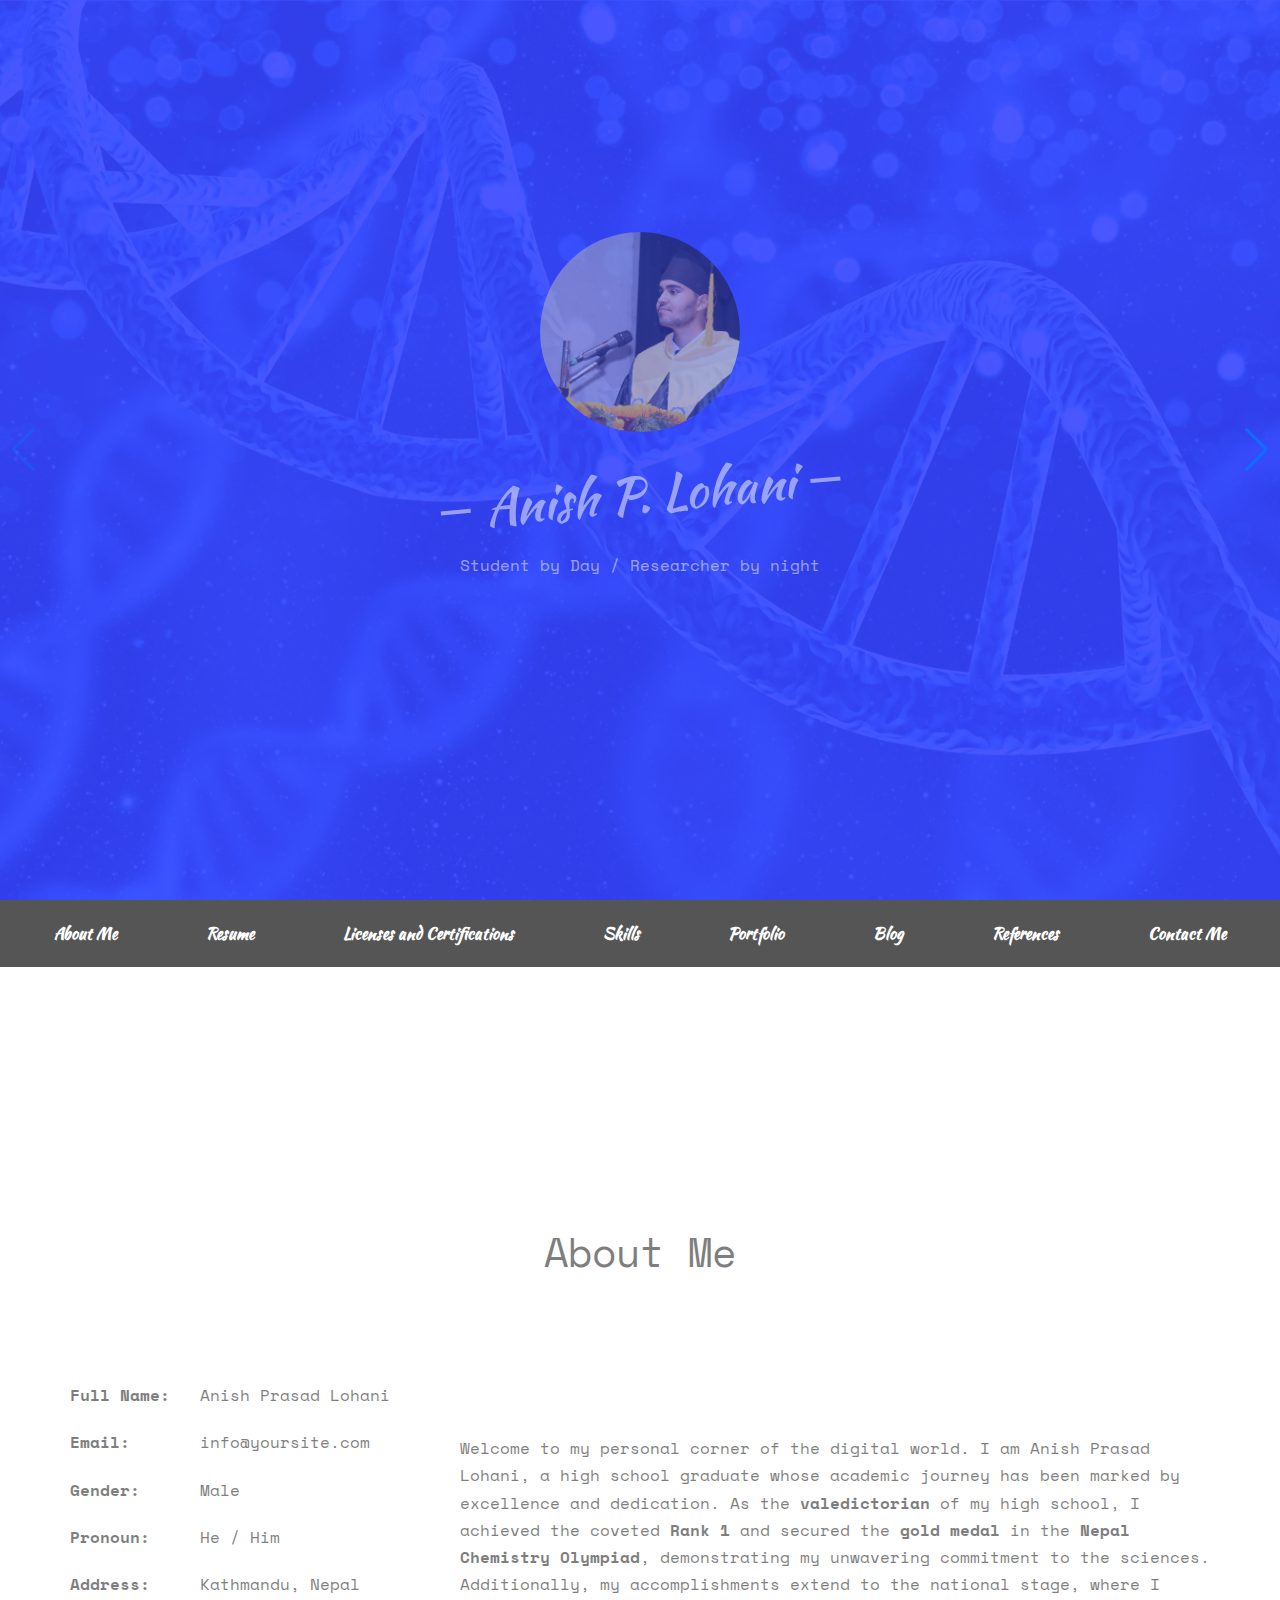
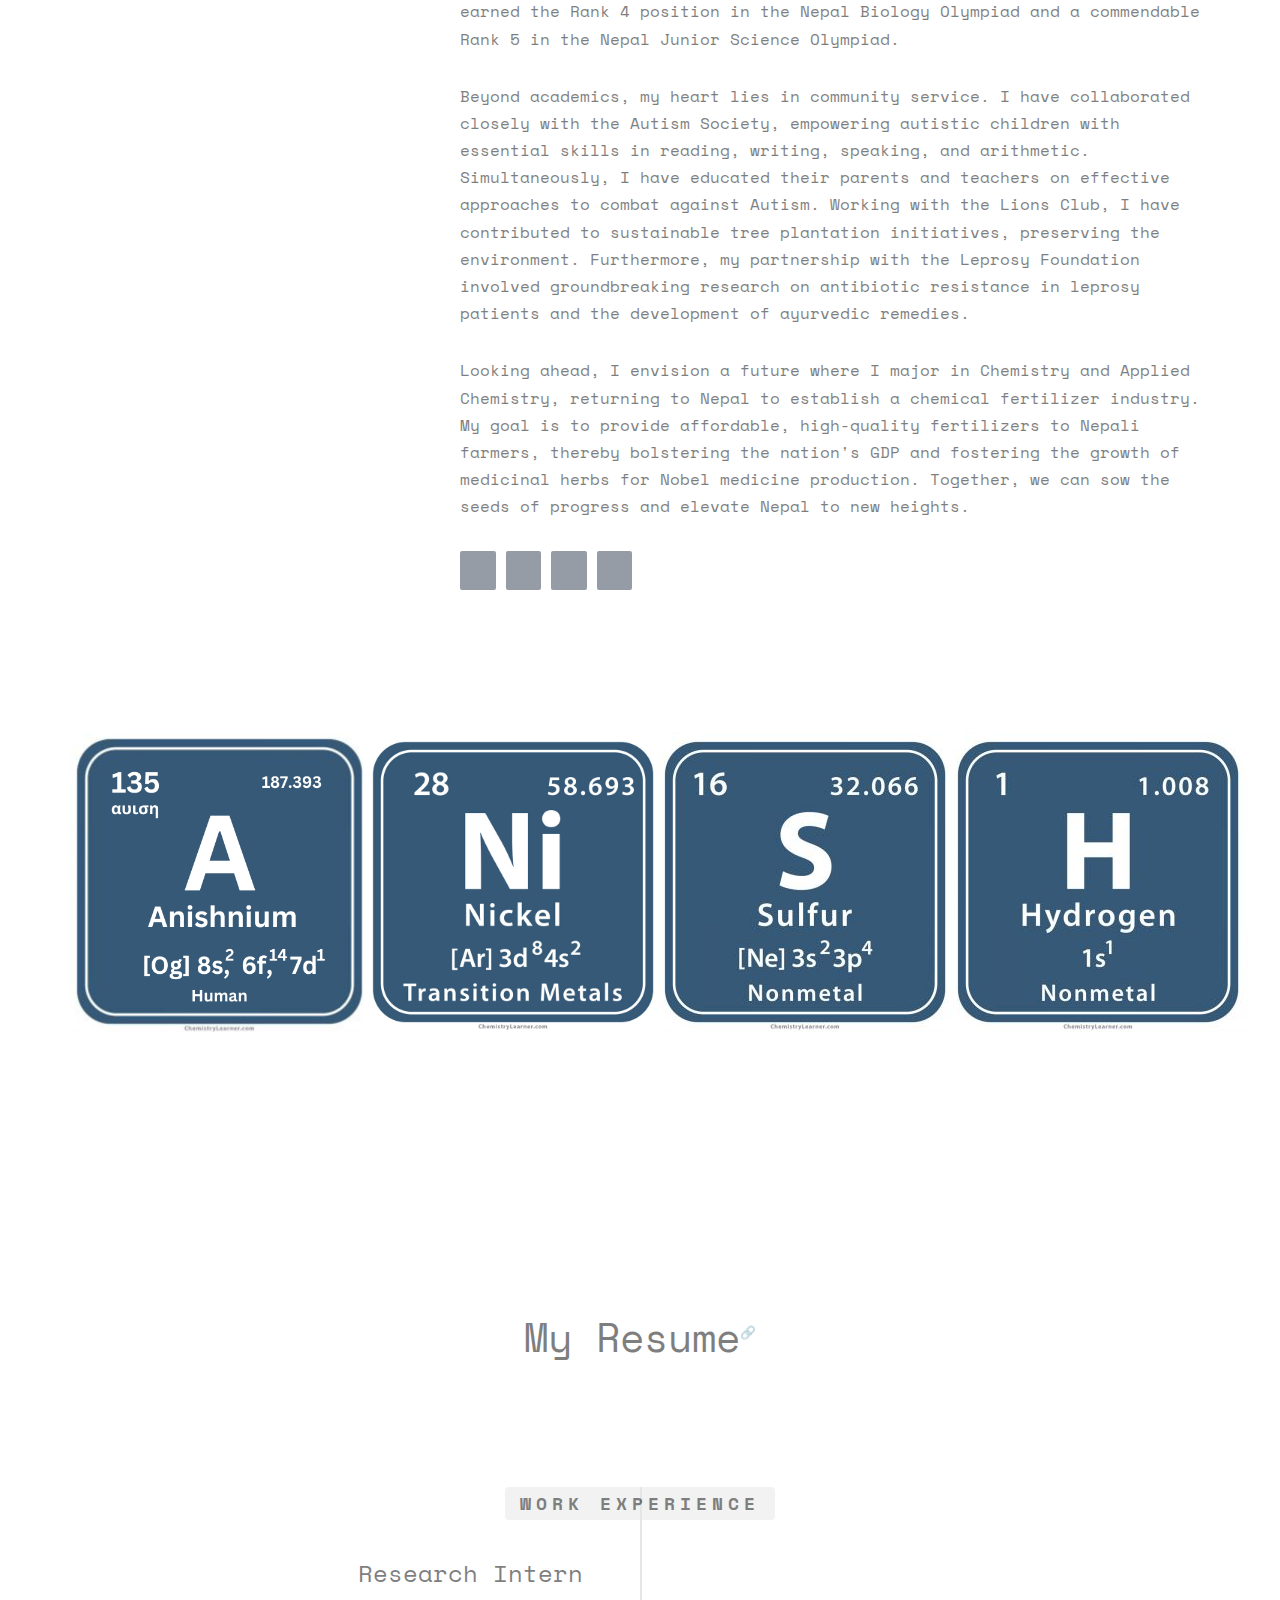
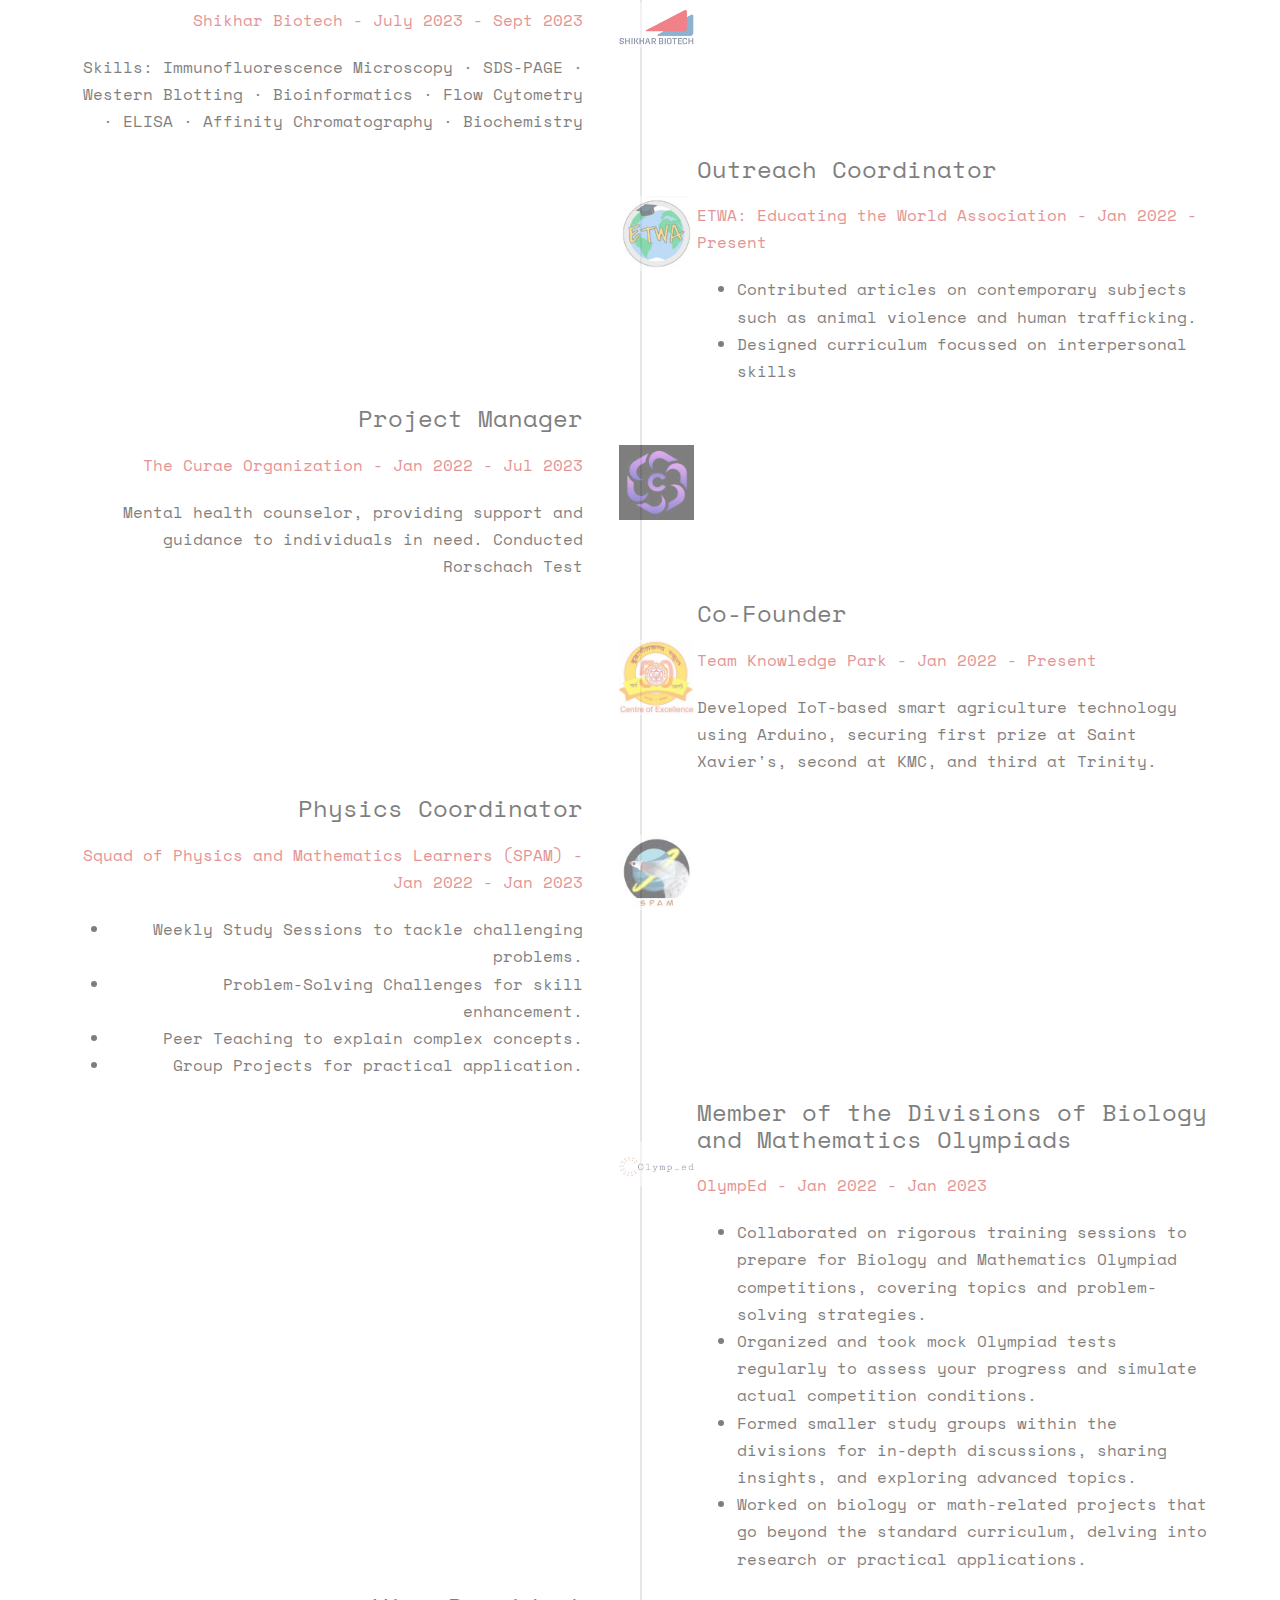
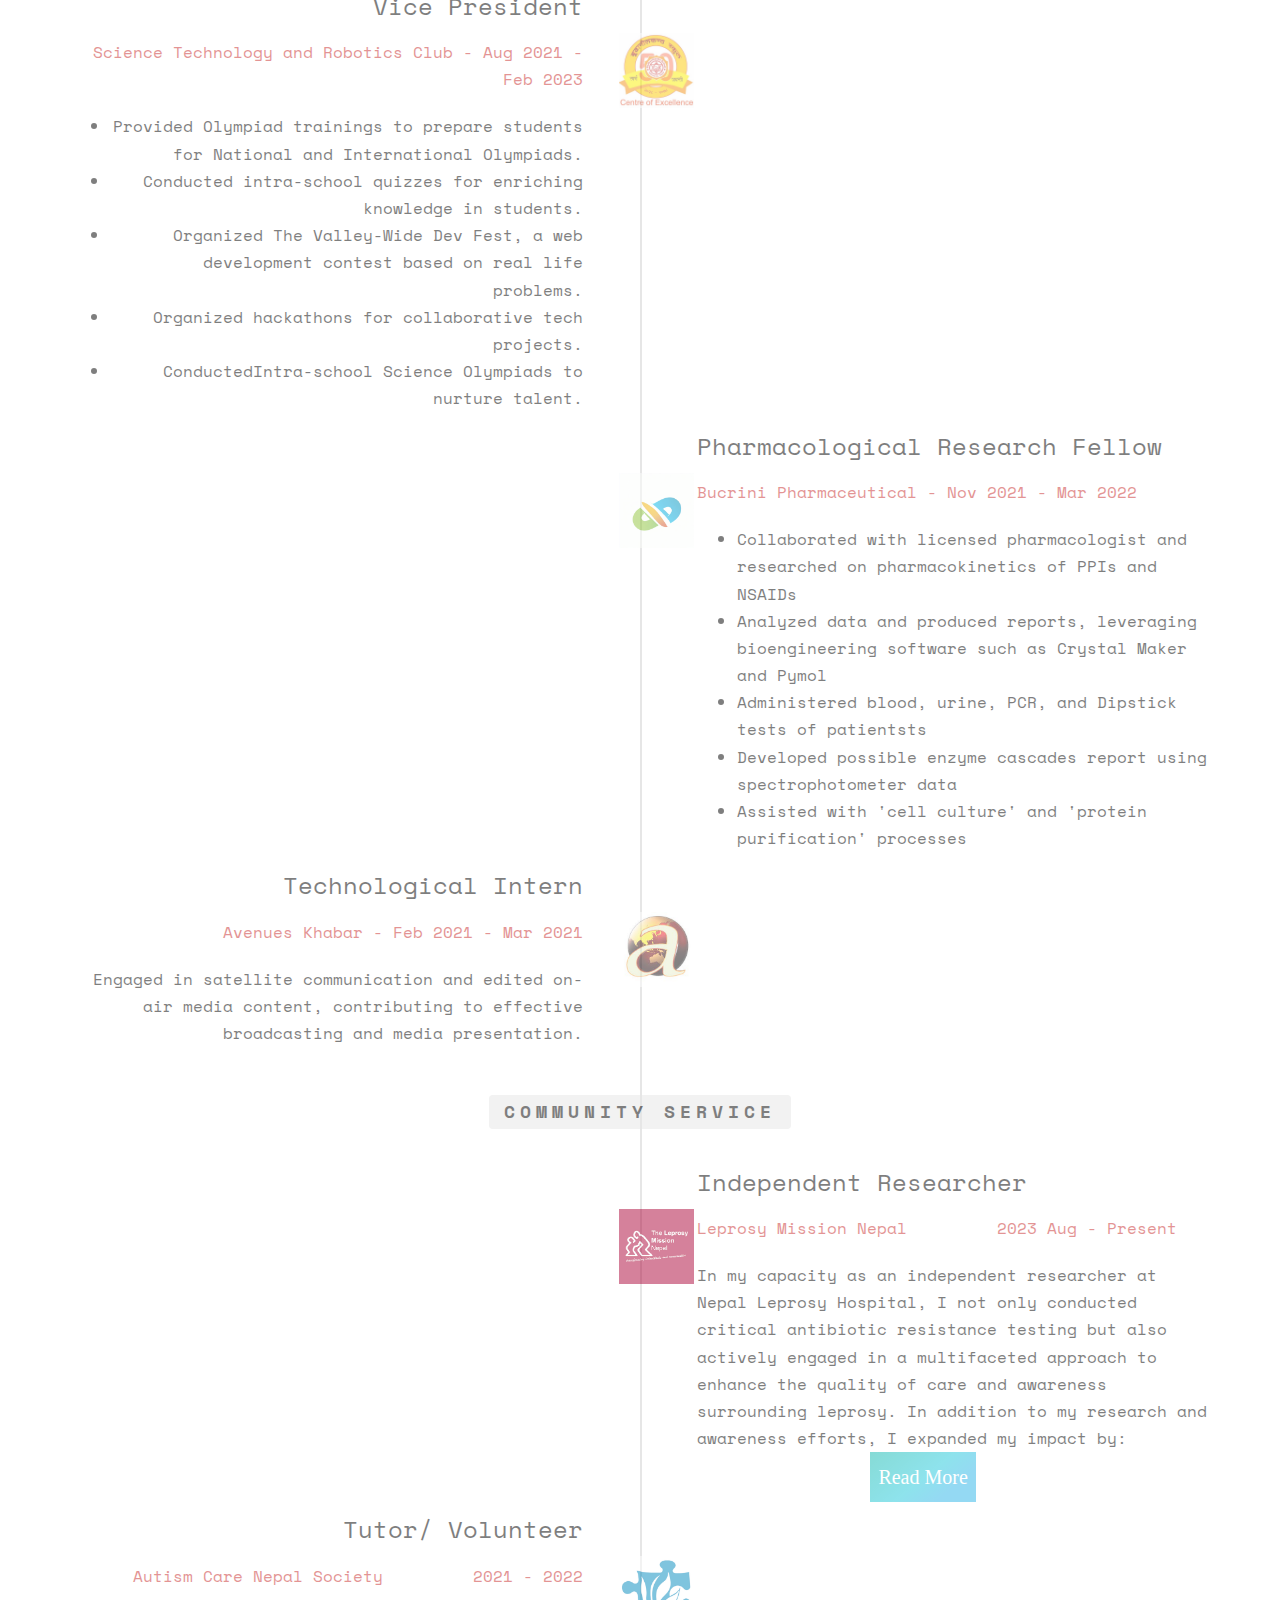
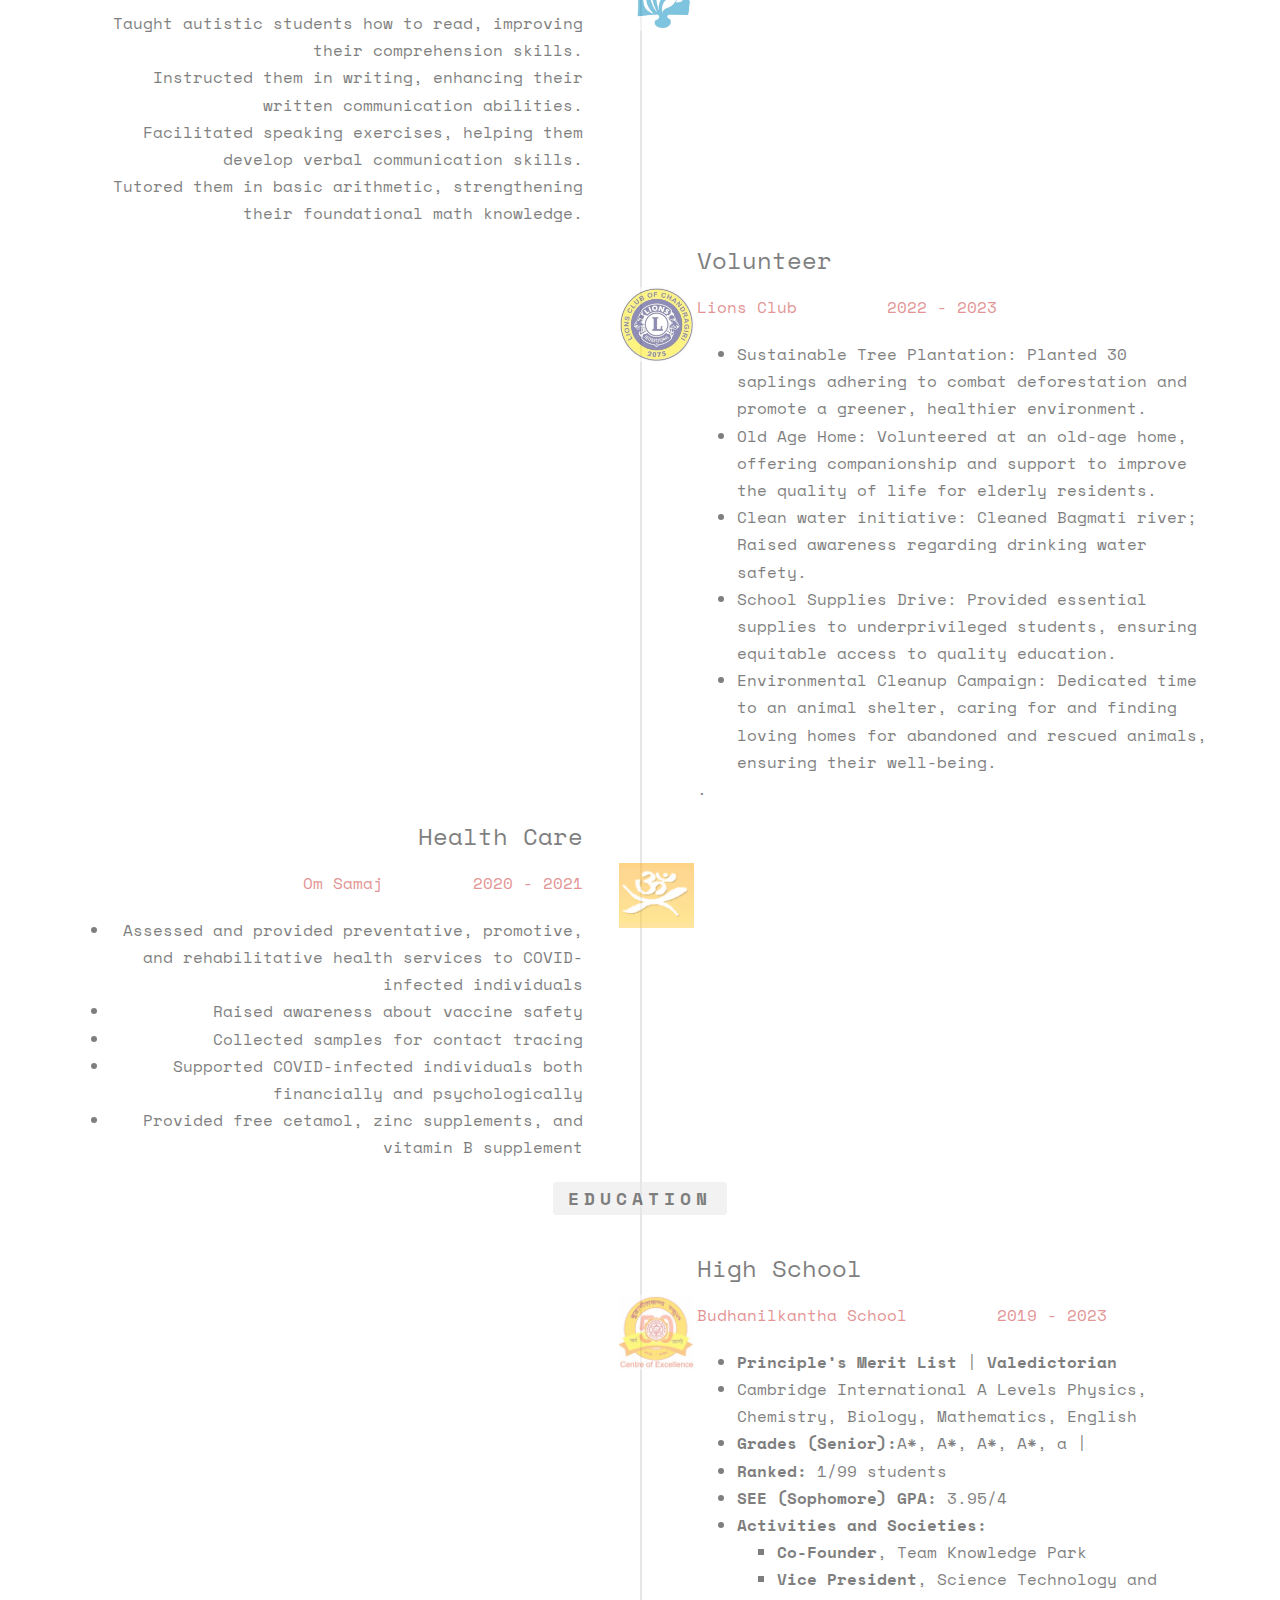
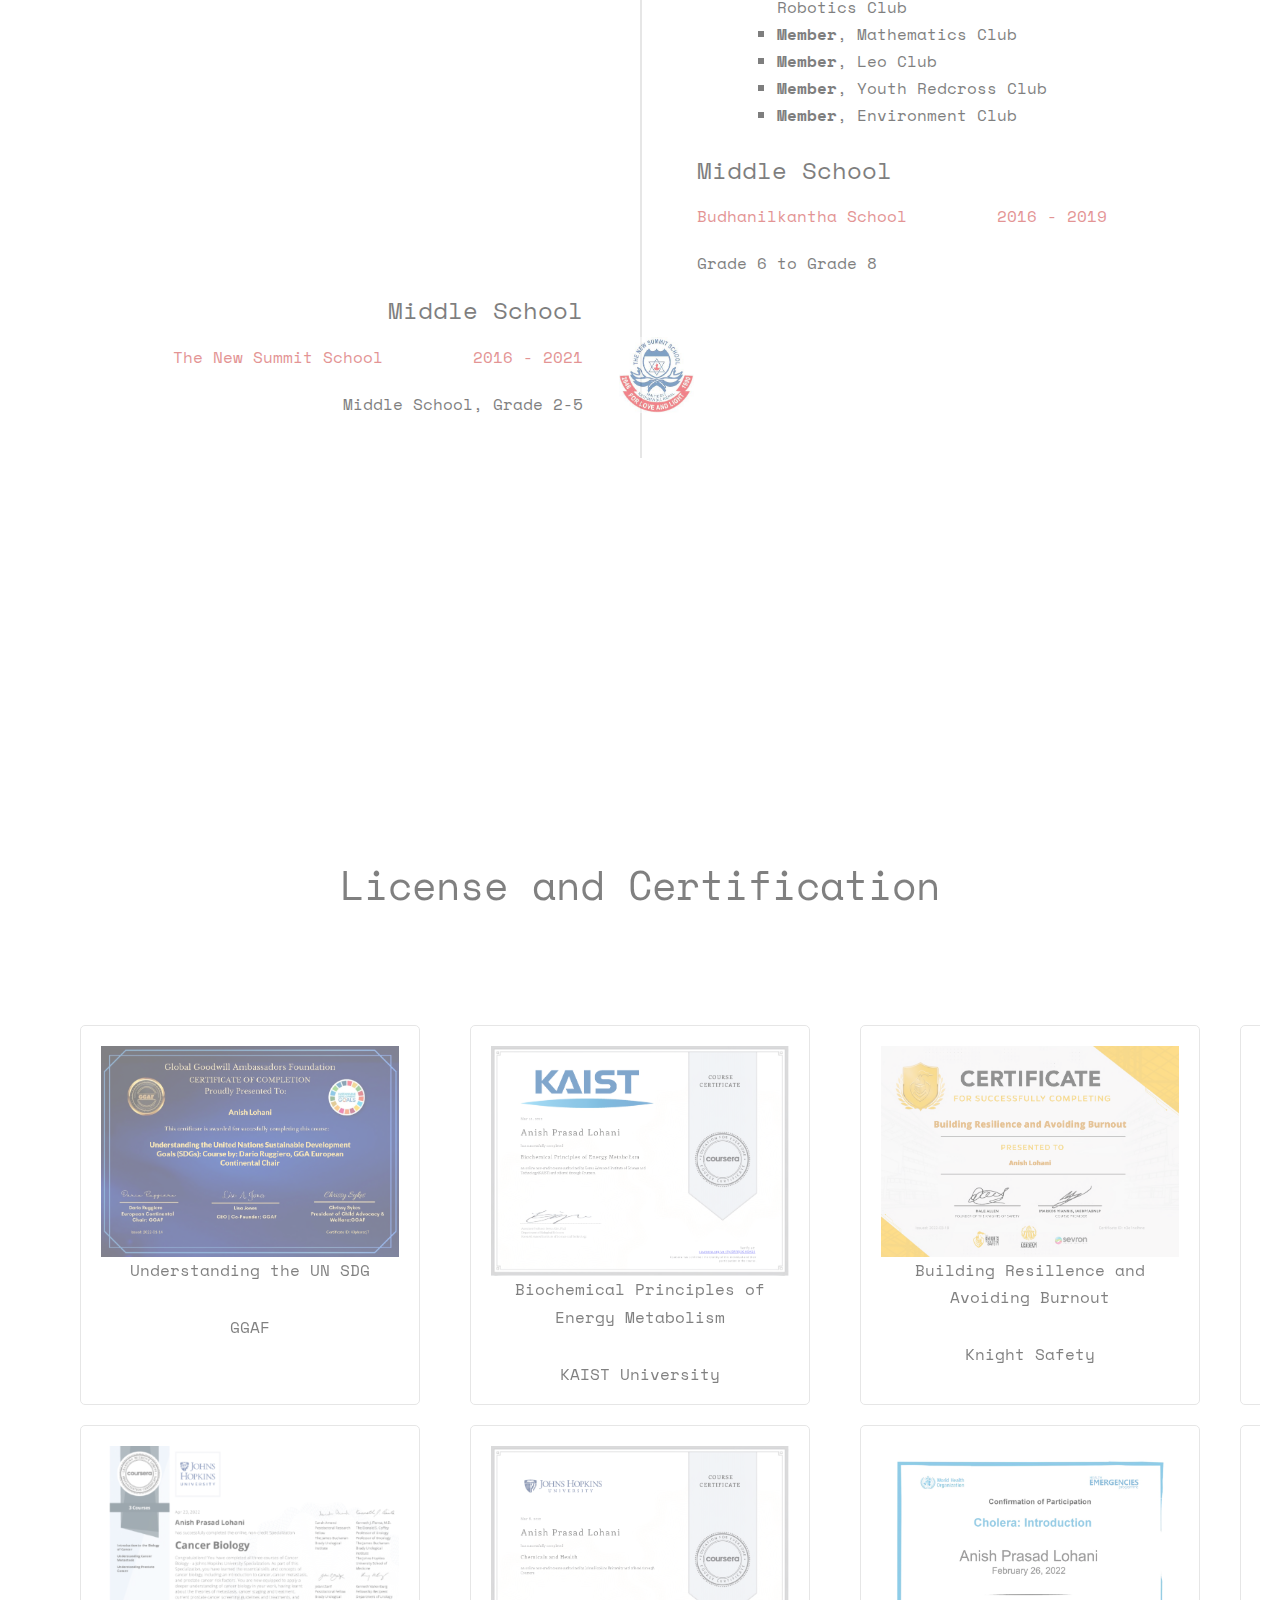
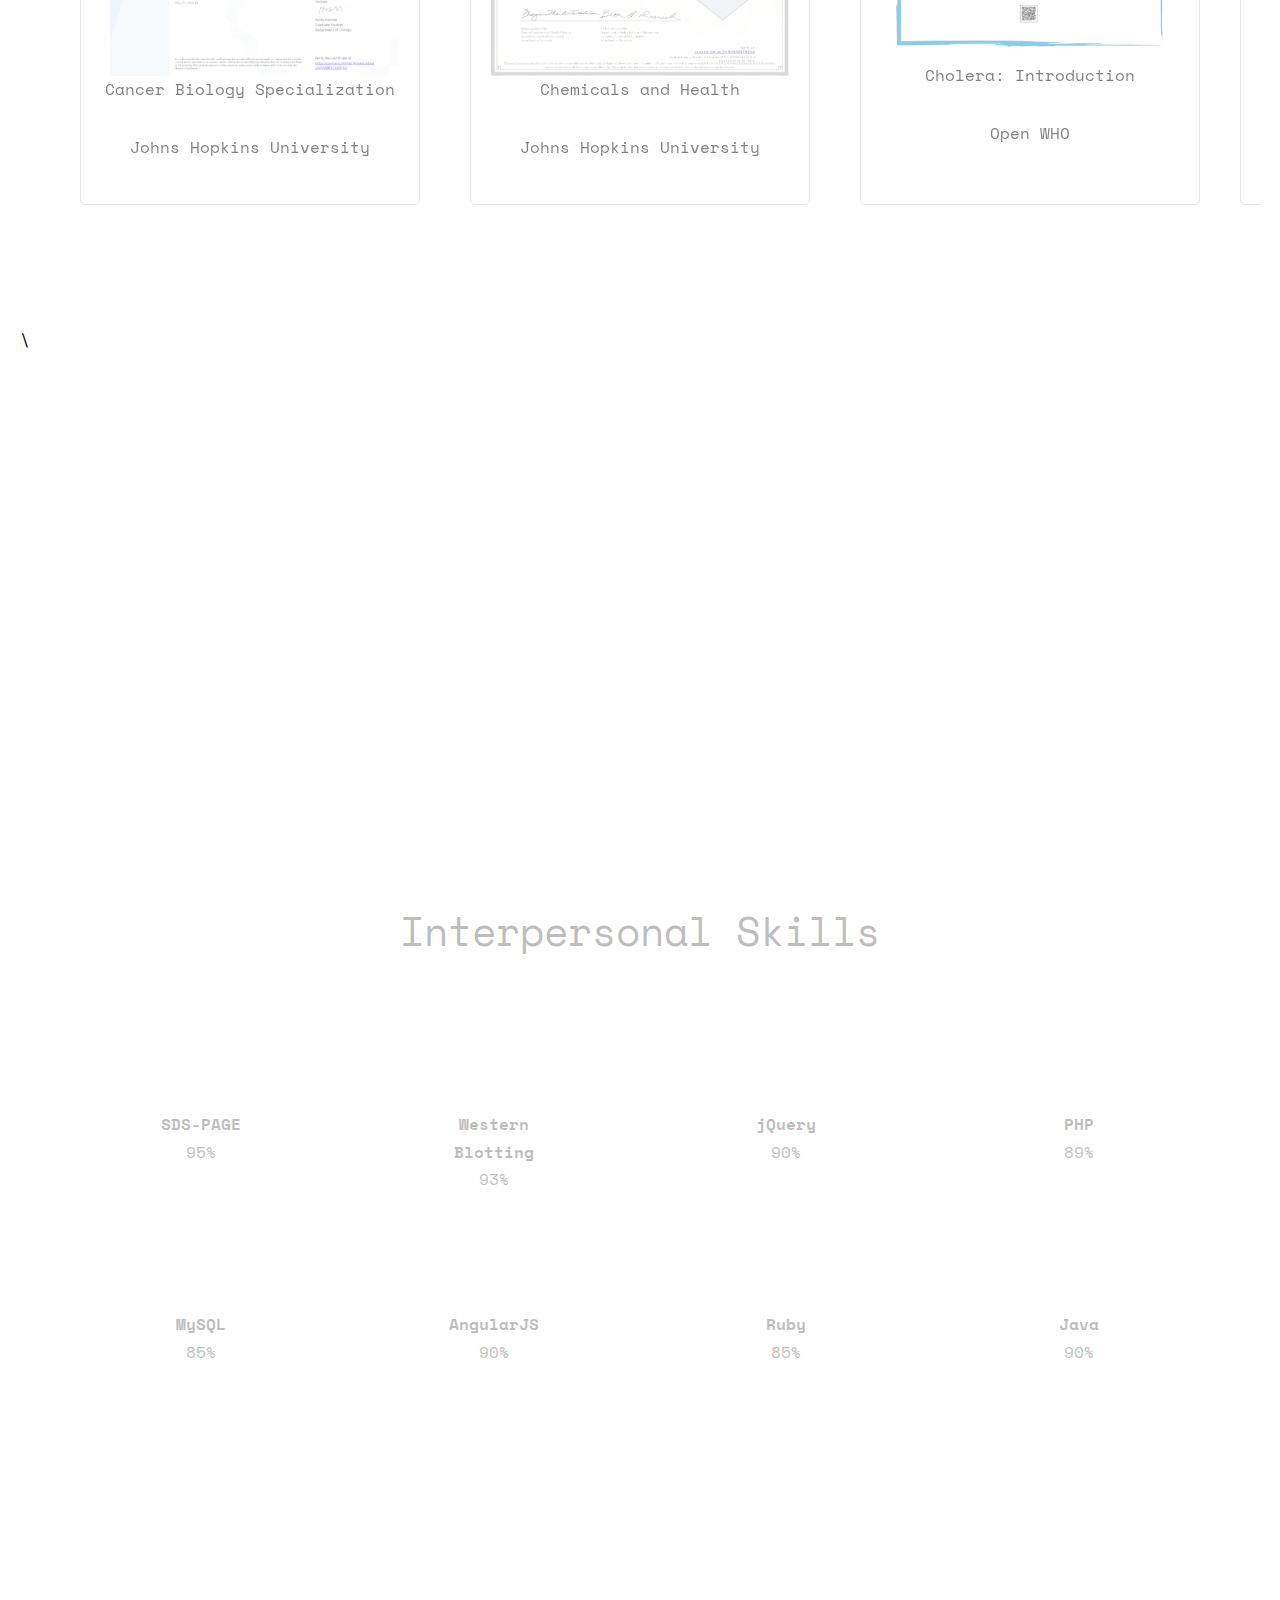
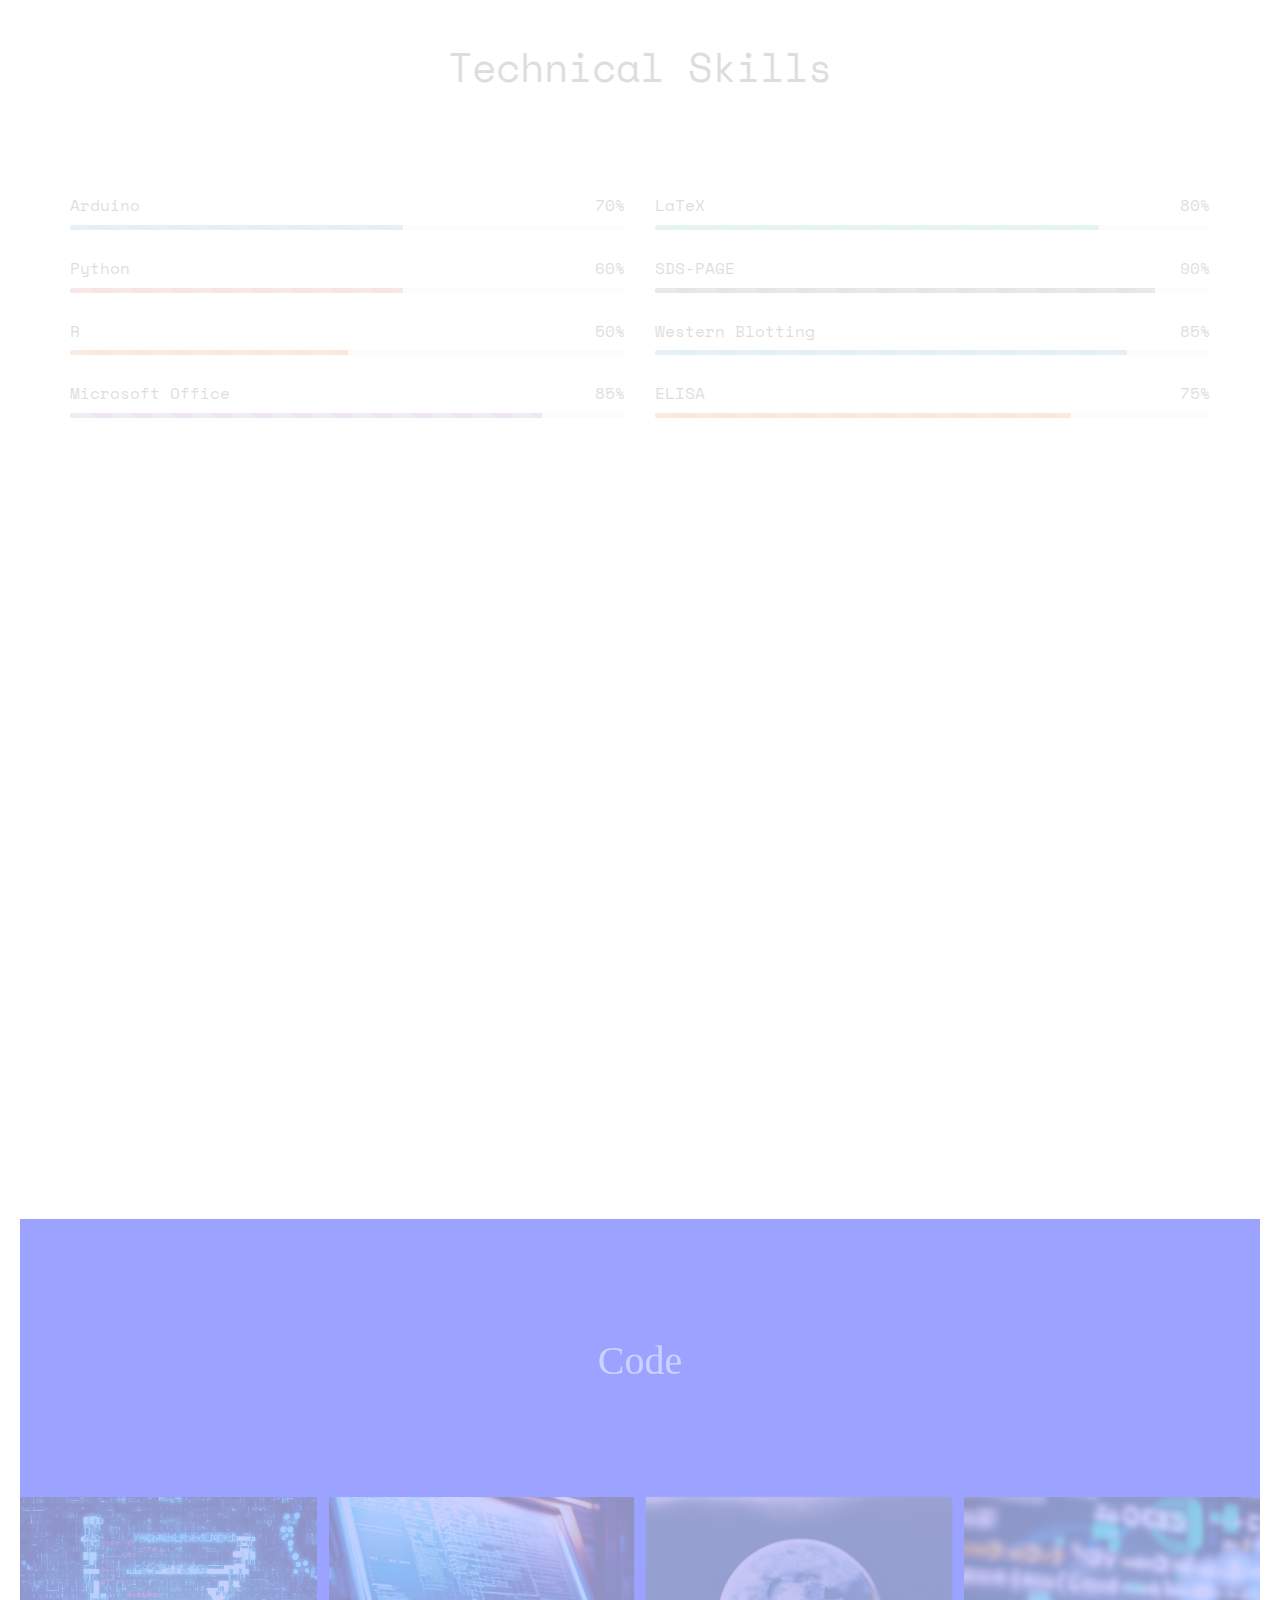
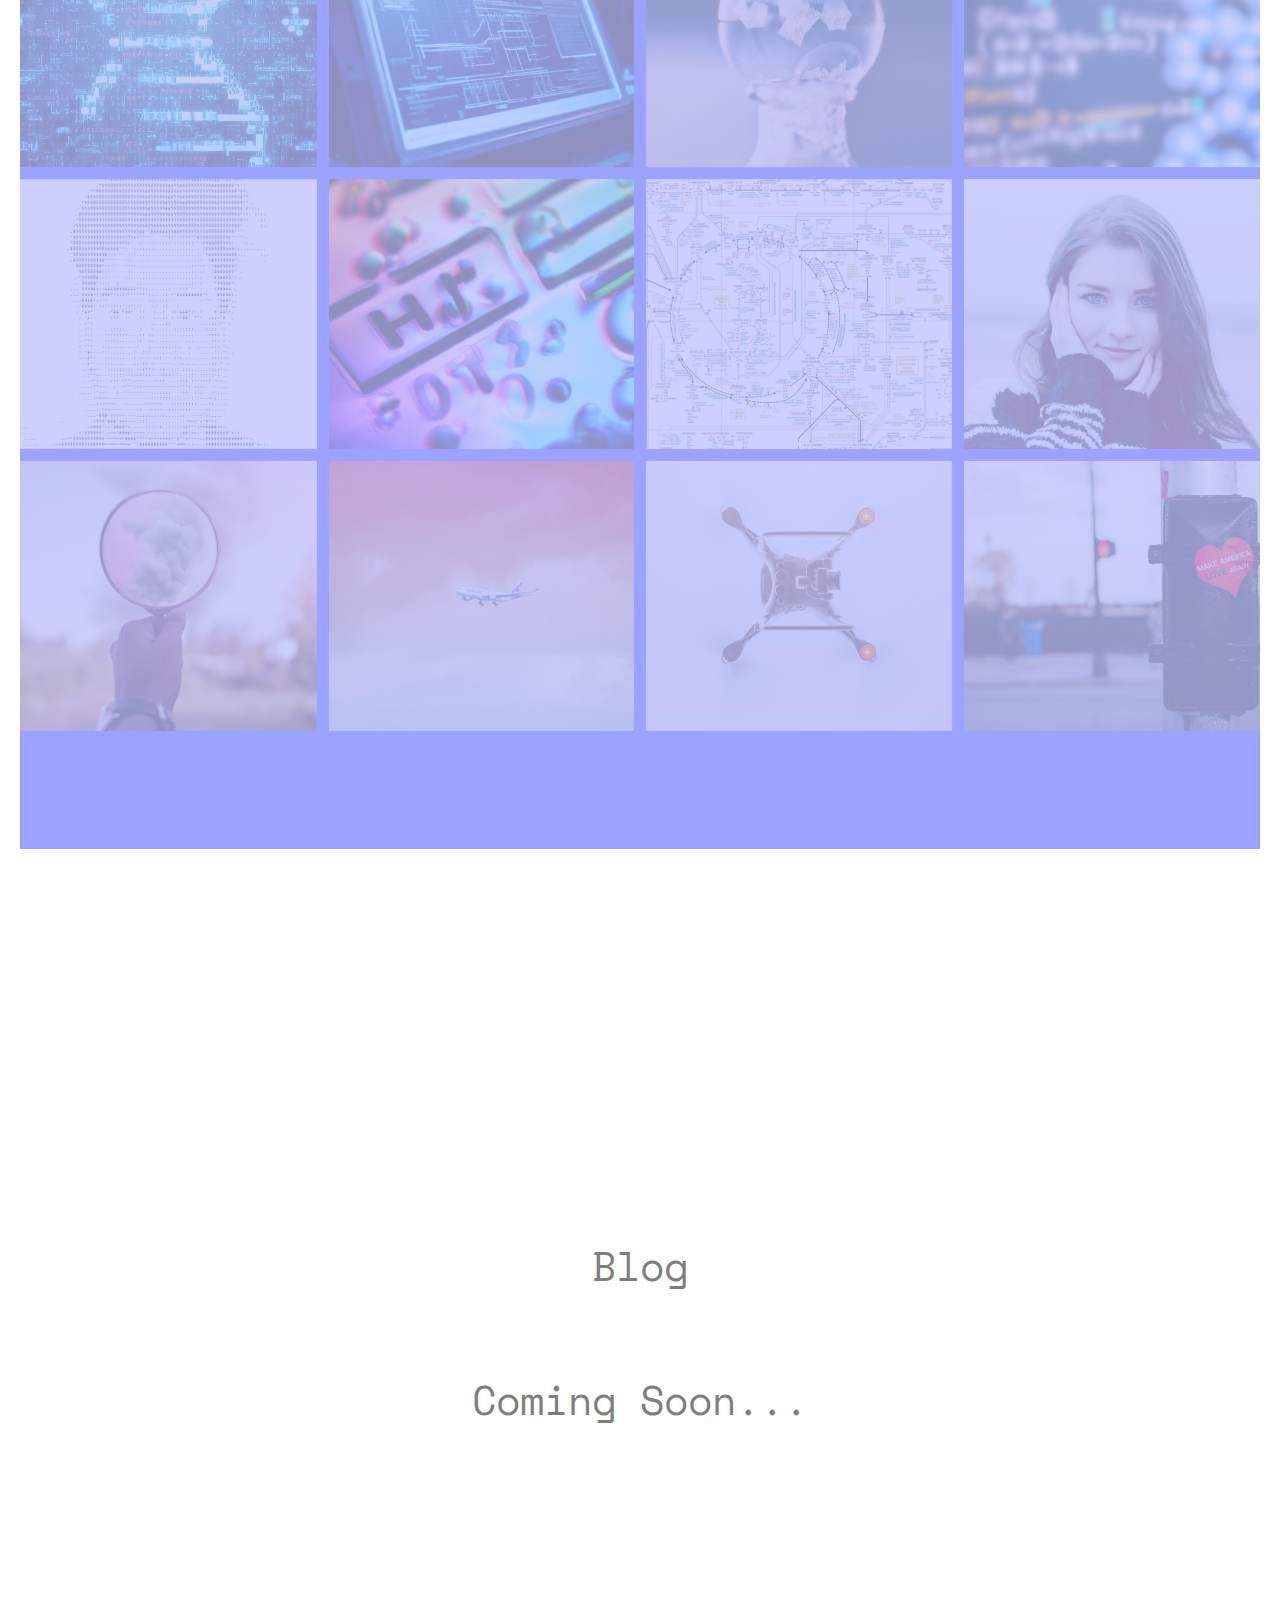
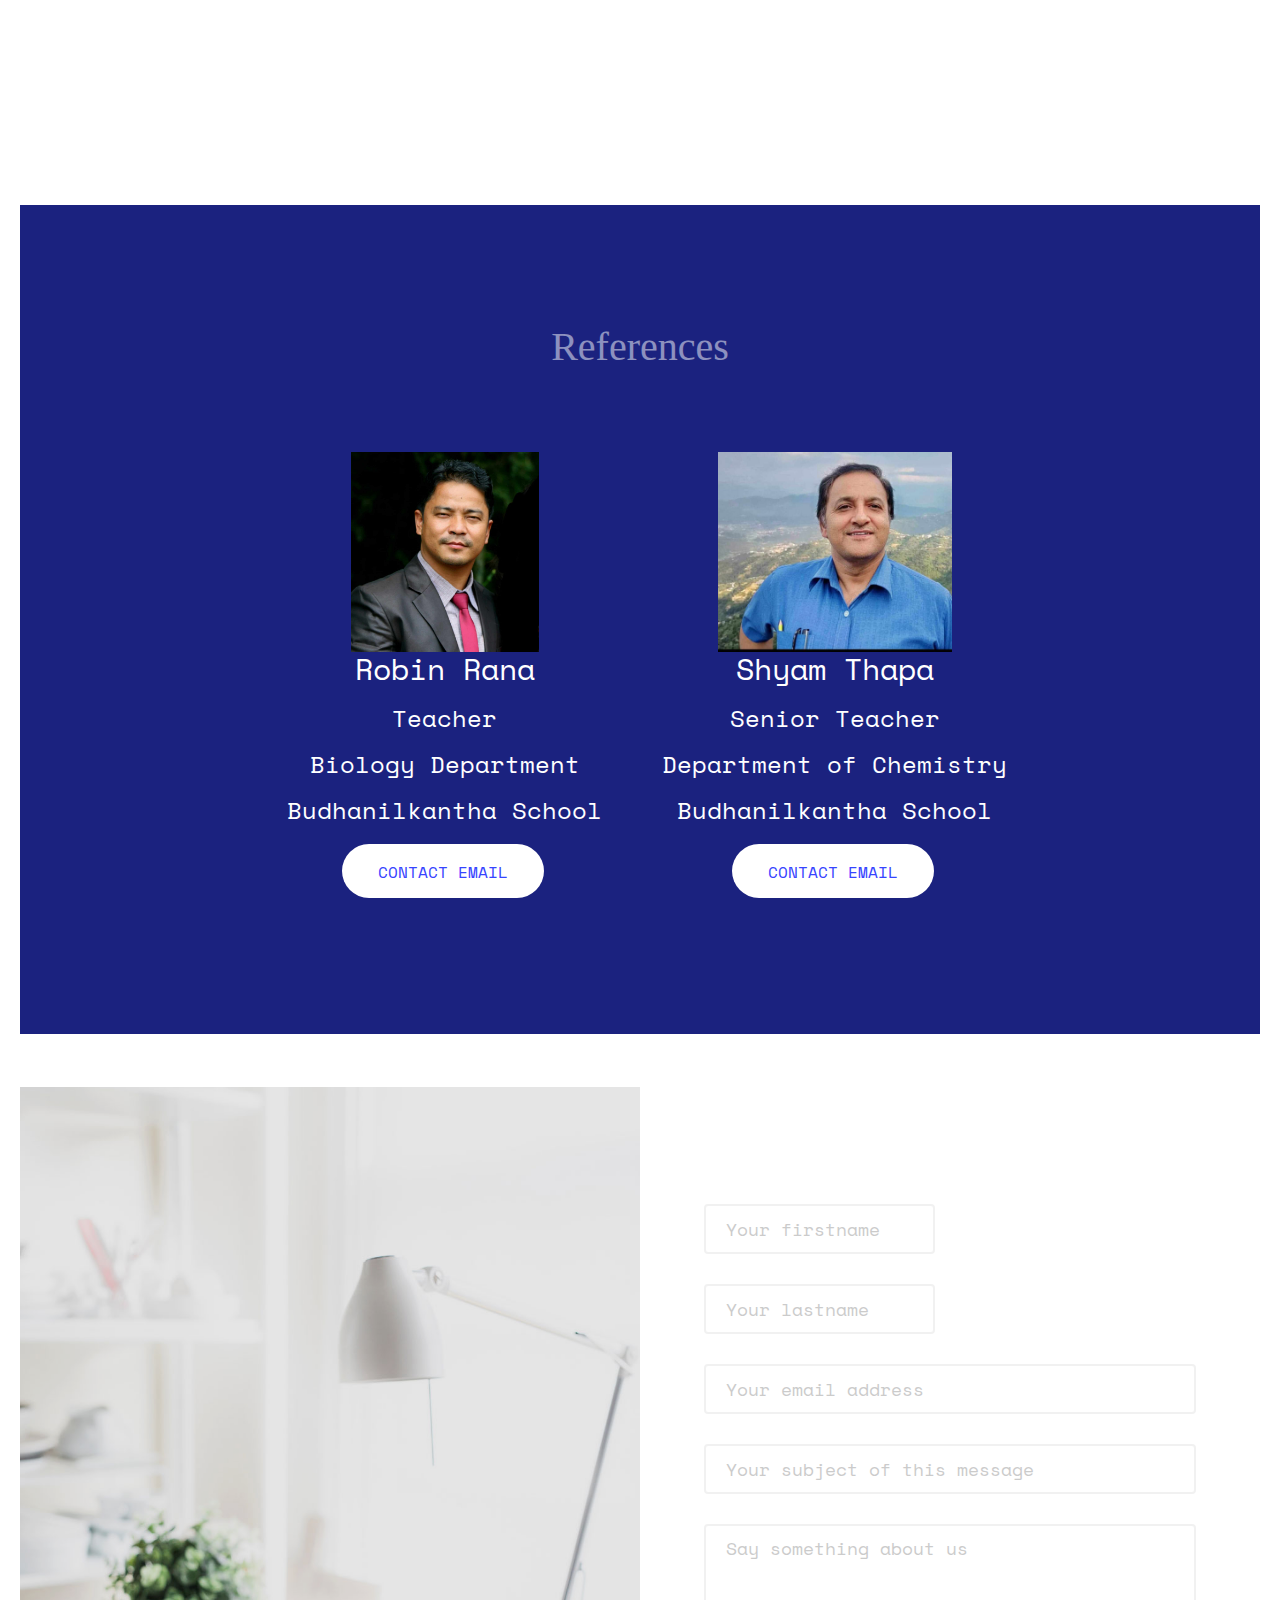
==== commit f54c29b1: "index.html" ====
--- a/index.html
+++ b/index.html
@@ -1281,7 +1281,7 @@
 						
 					</div>
 				</div>
-				<-- <div class="row">
+				<!-- <div class="row">
 					<div class="col-md-4">
 						<div class="fh5co-blog animate-box">
 							<a href="#" class="blog-bg" style="background-image: url(images/portfolio-1.jpg);"></a>
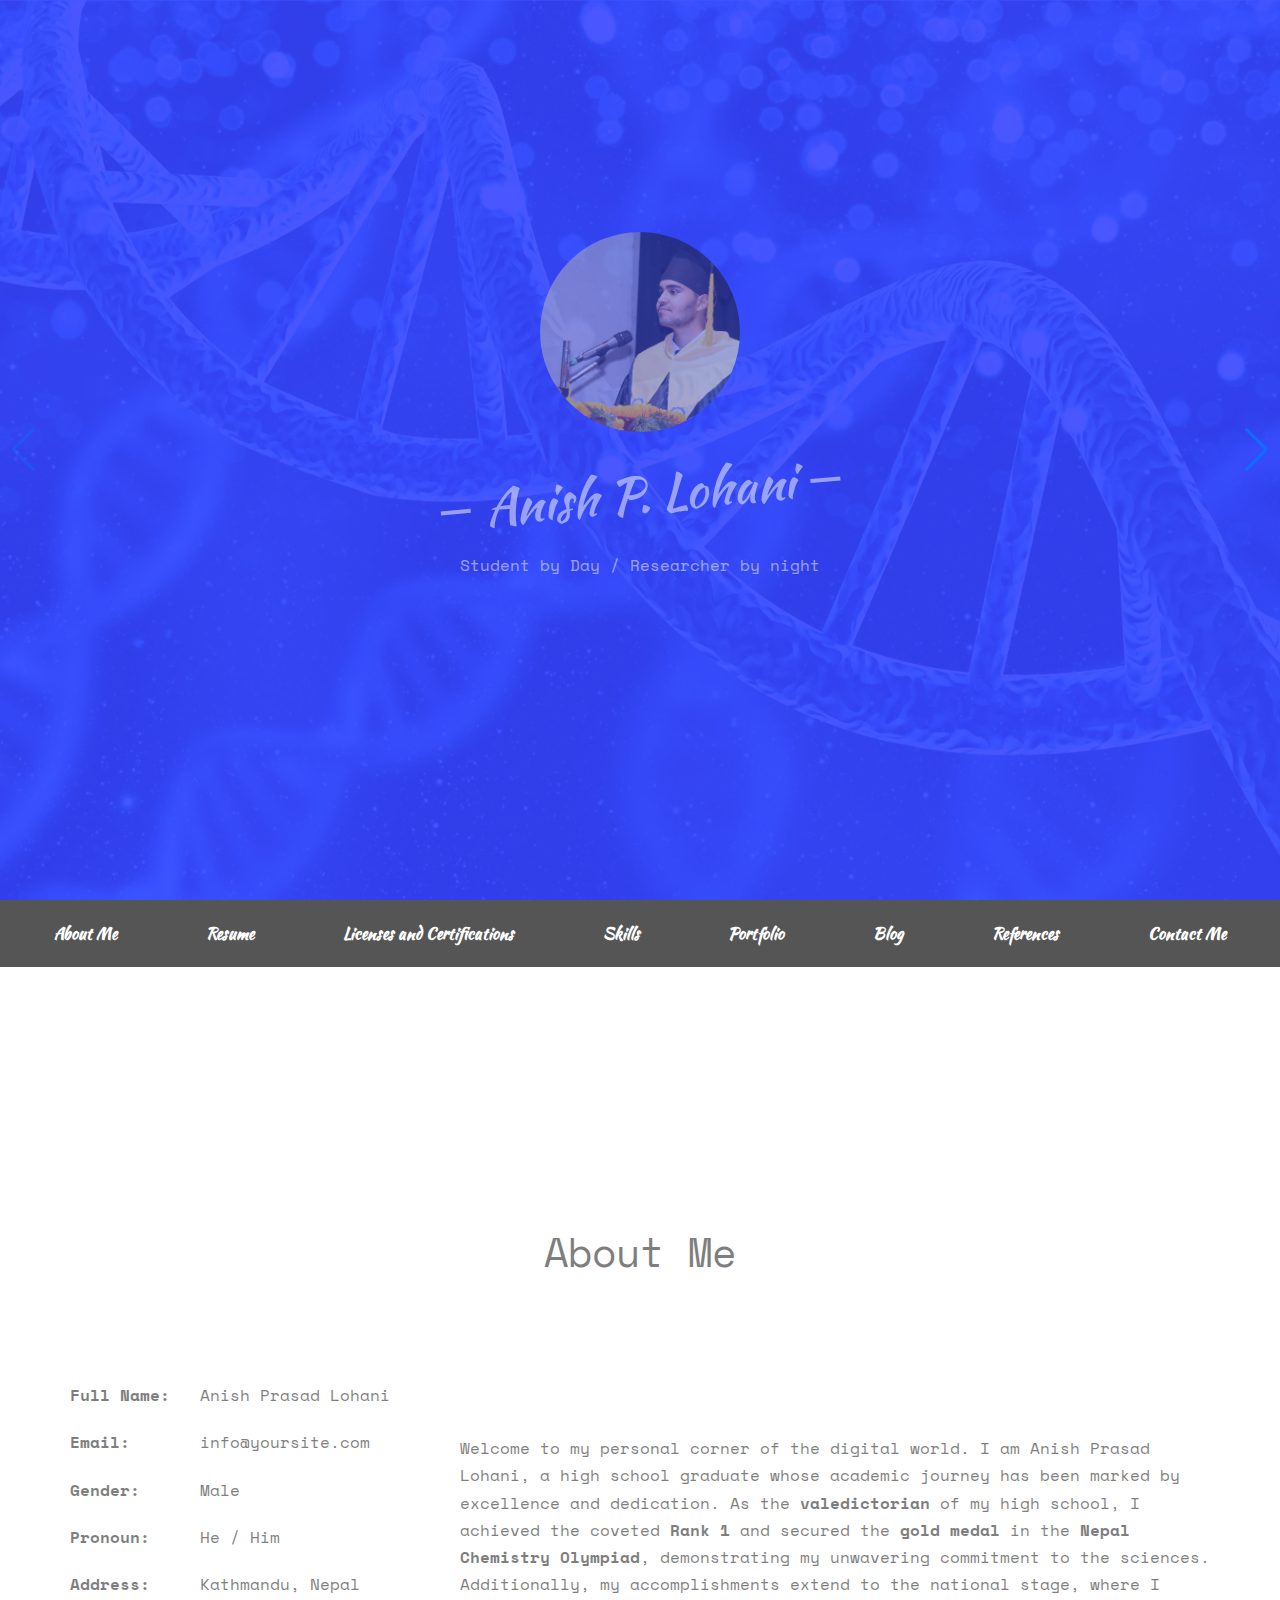
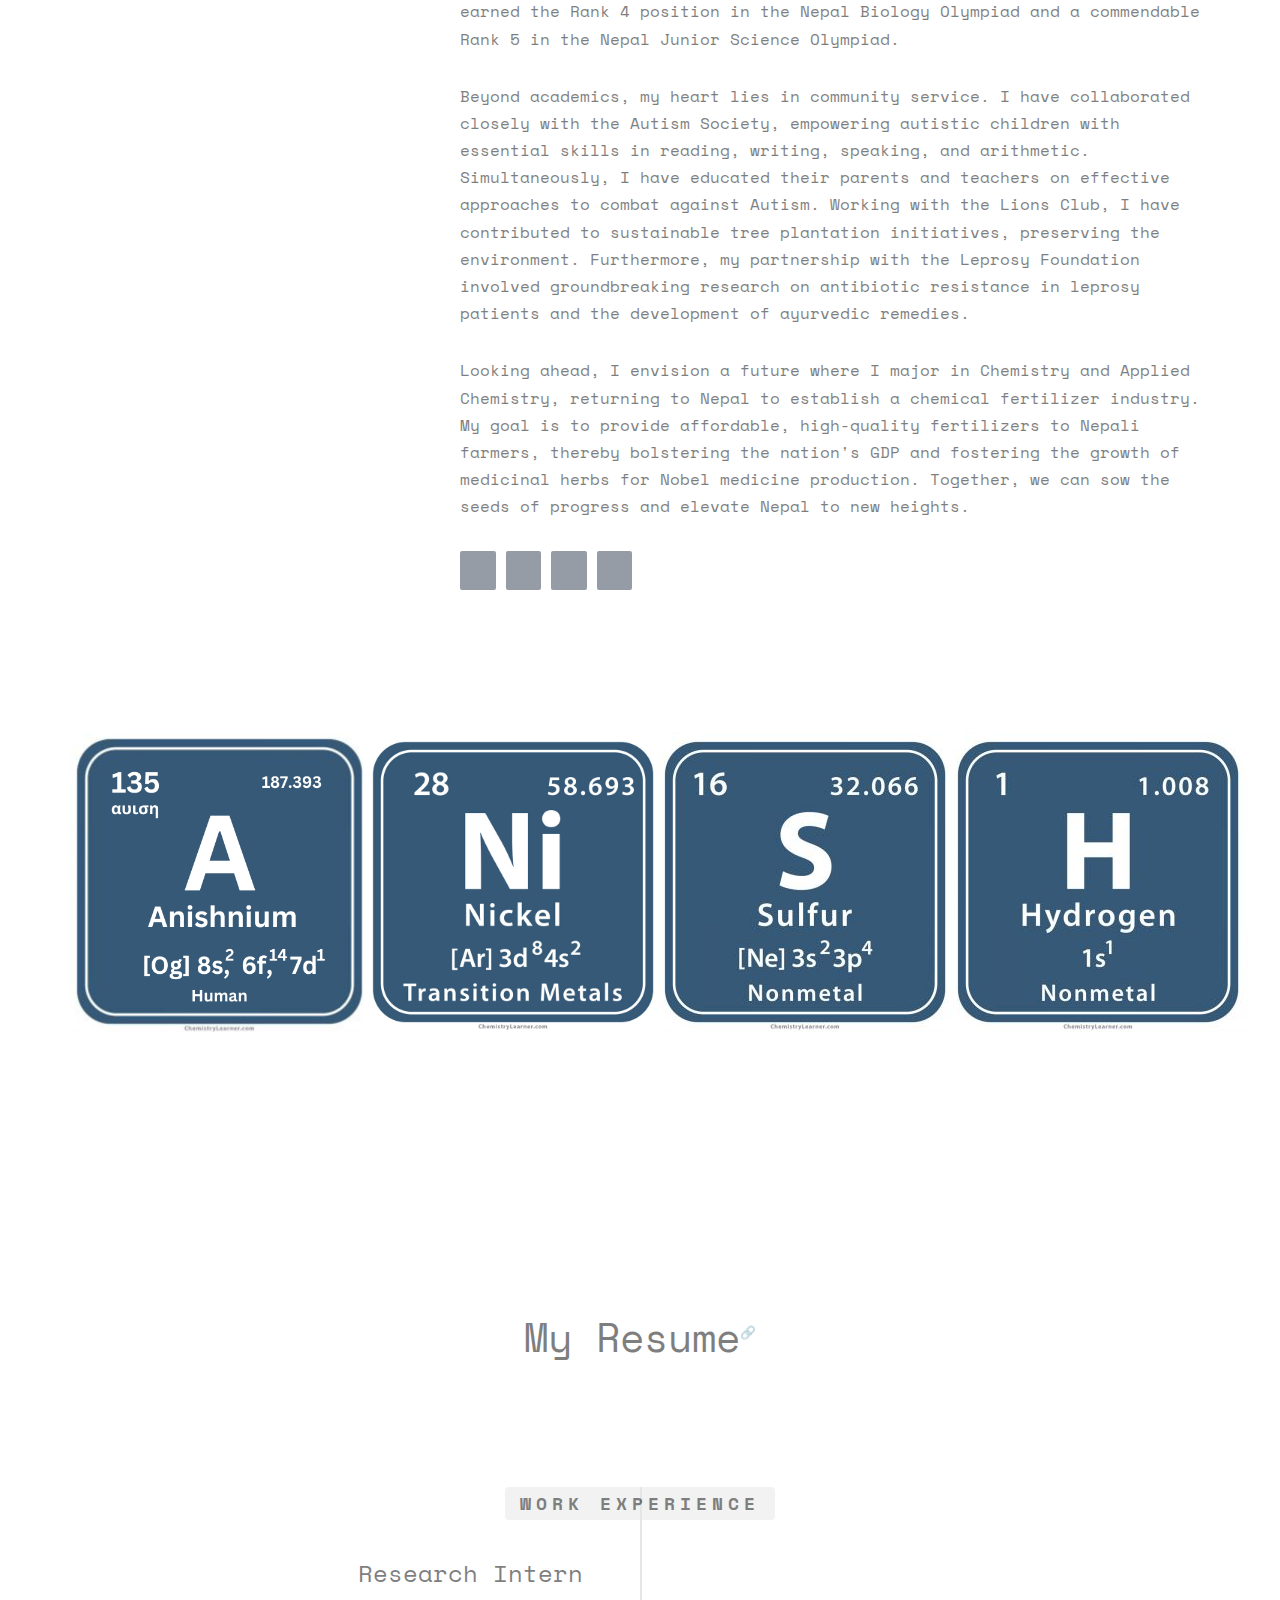
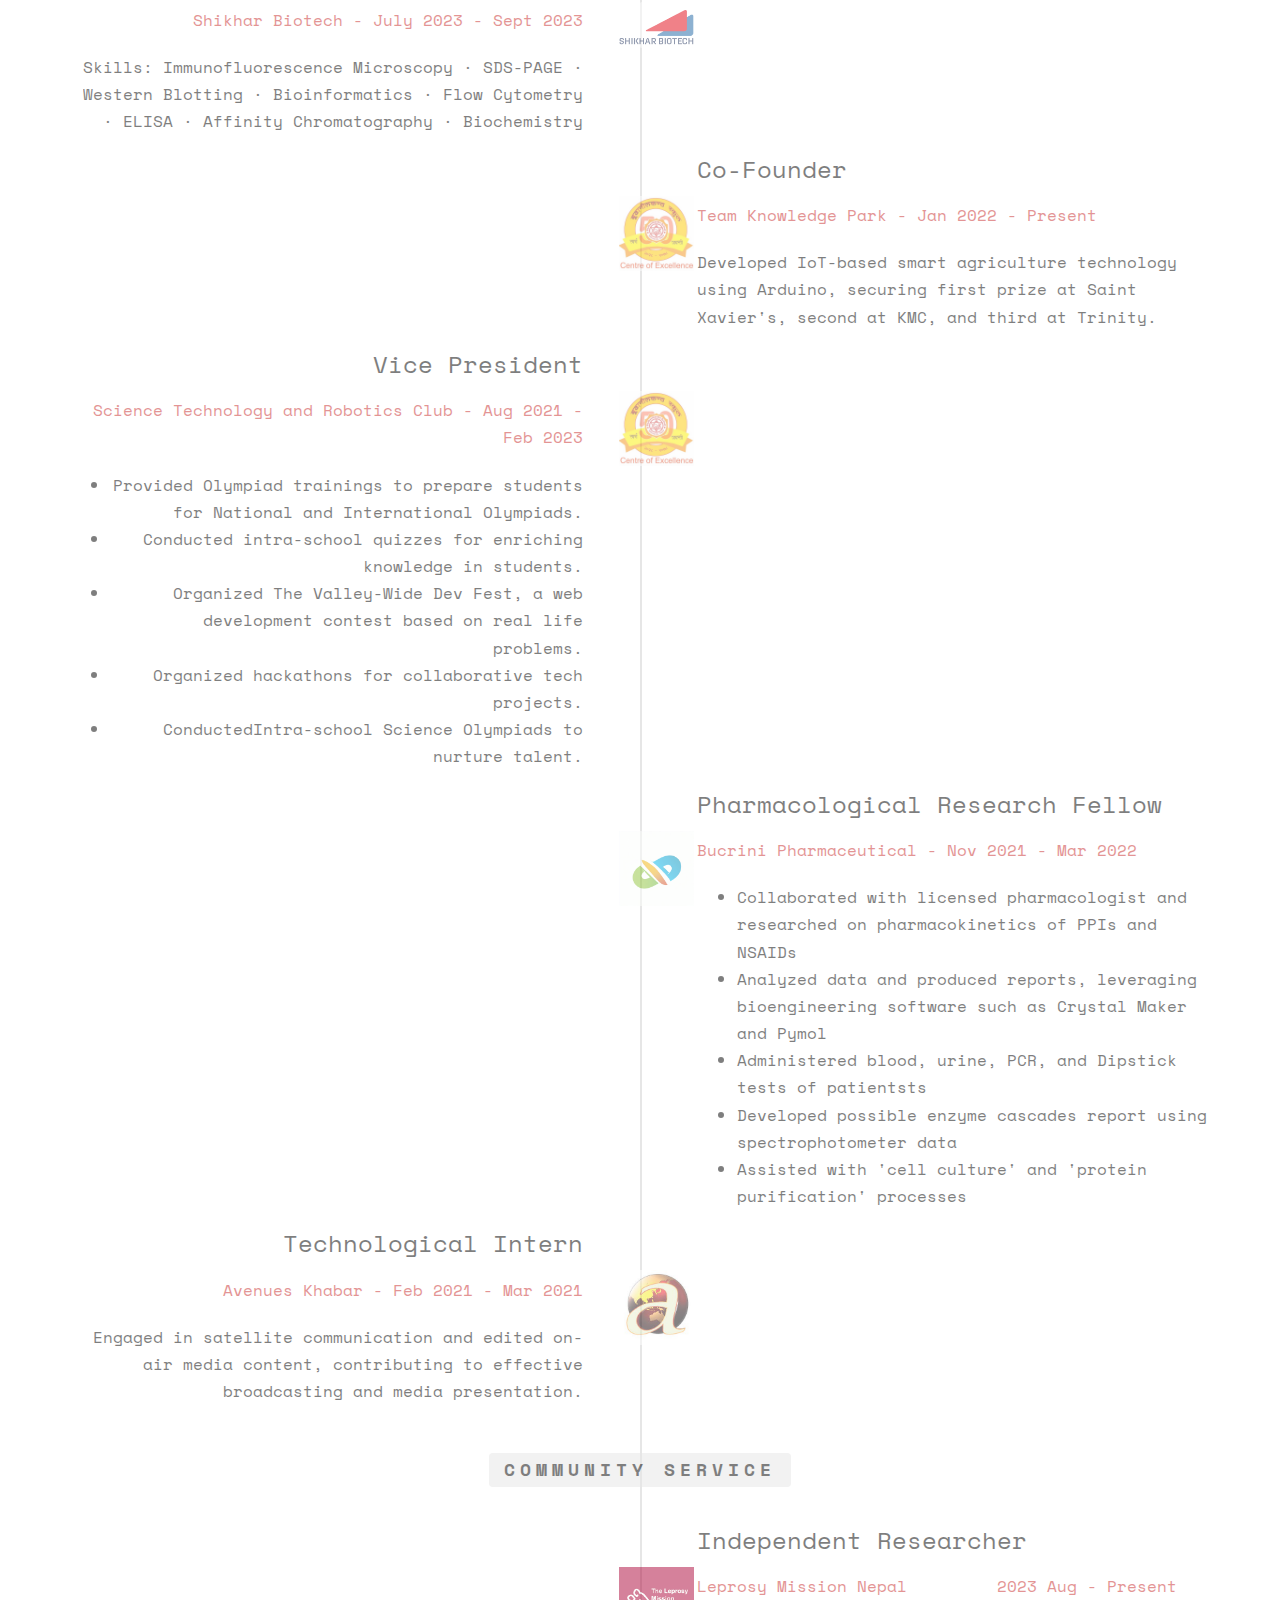
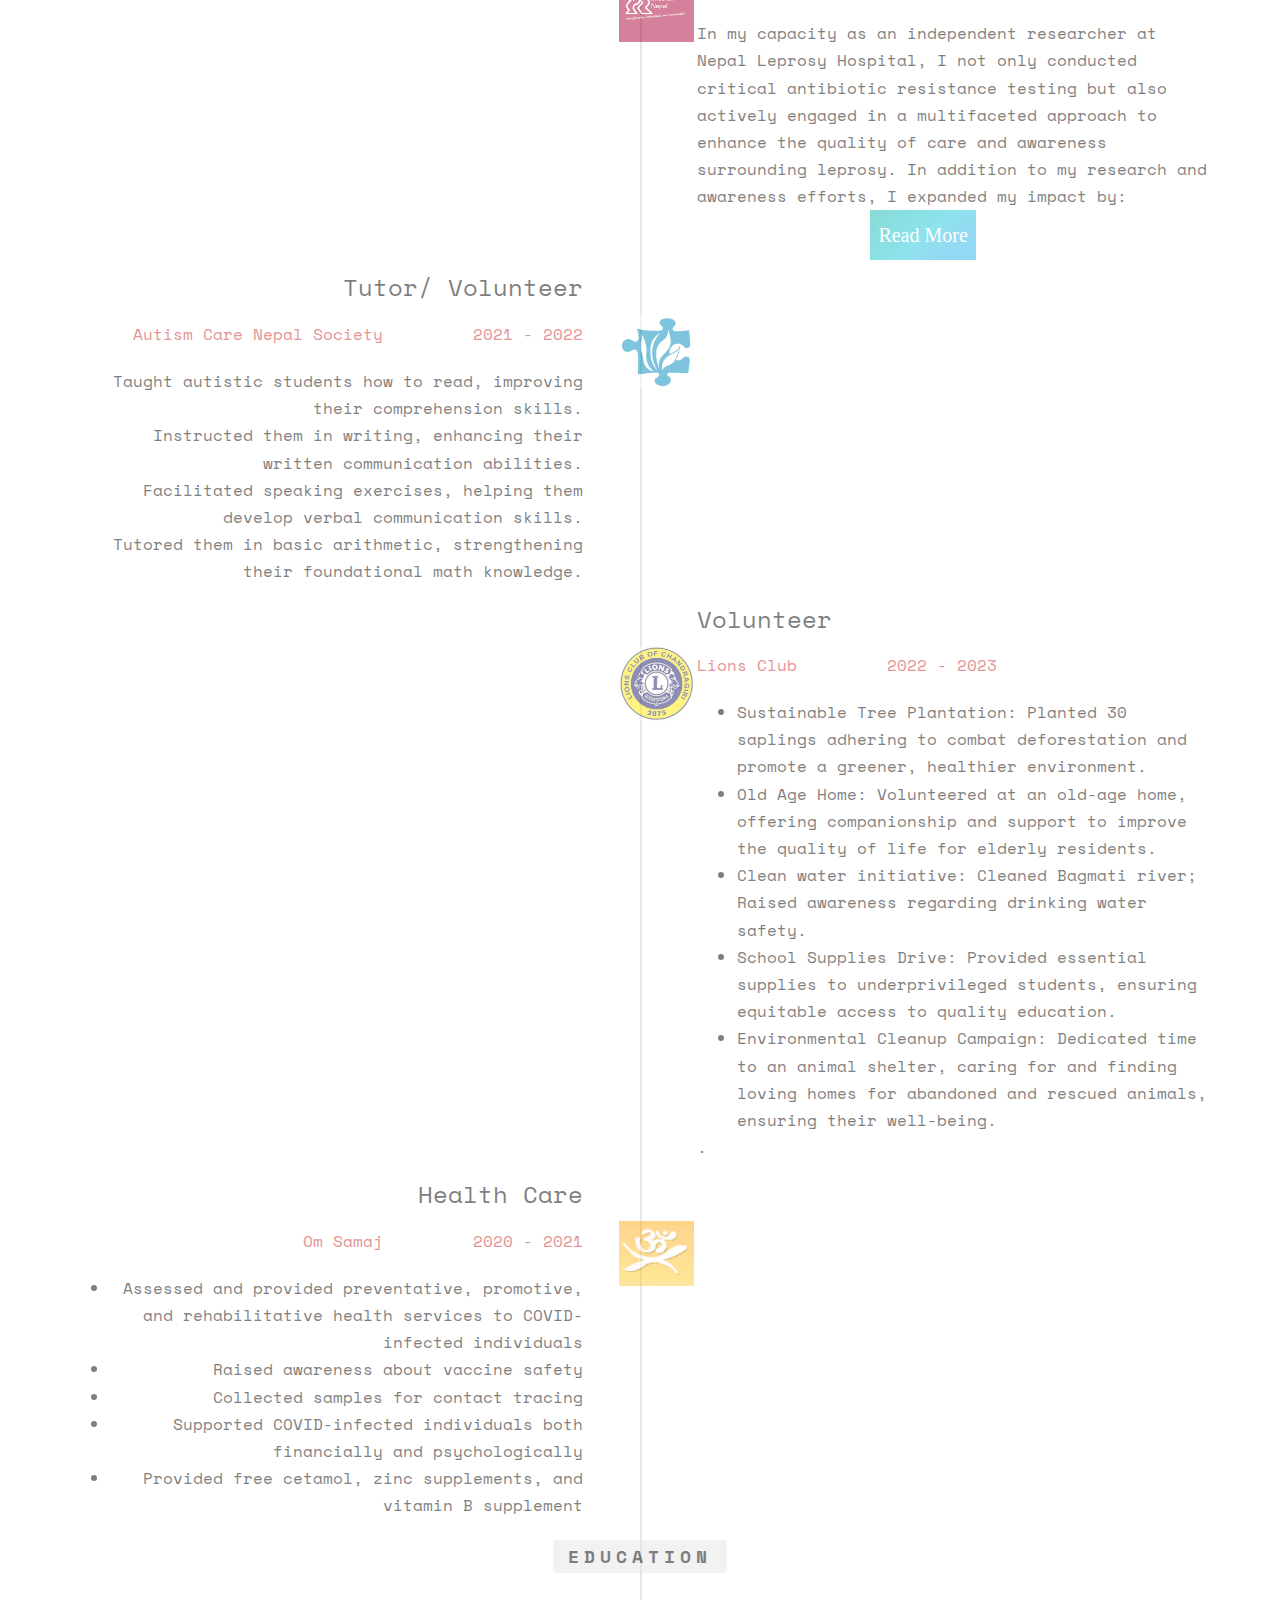
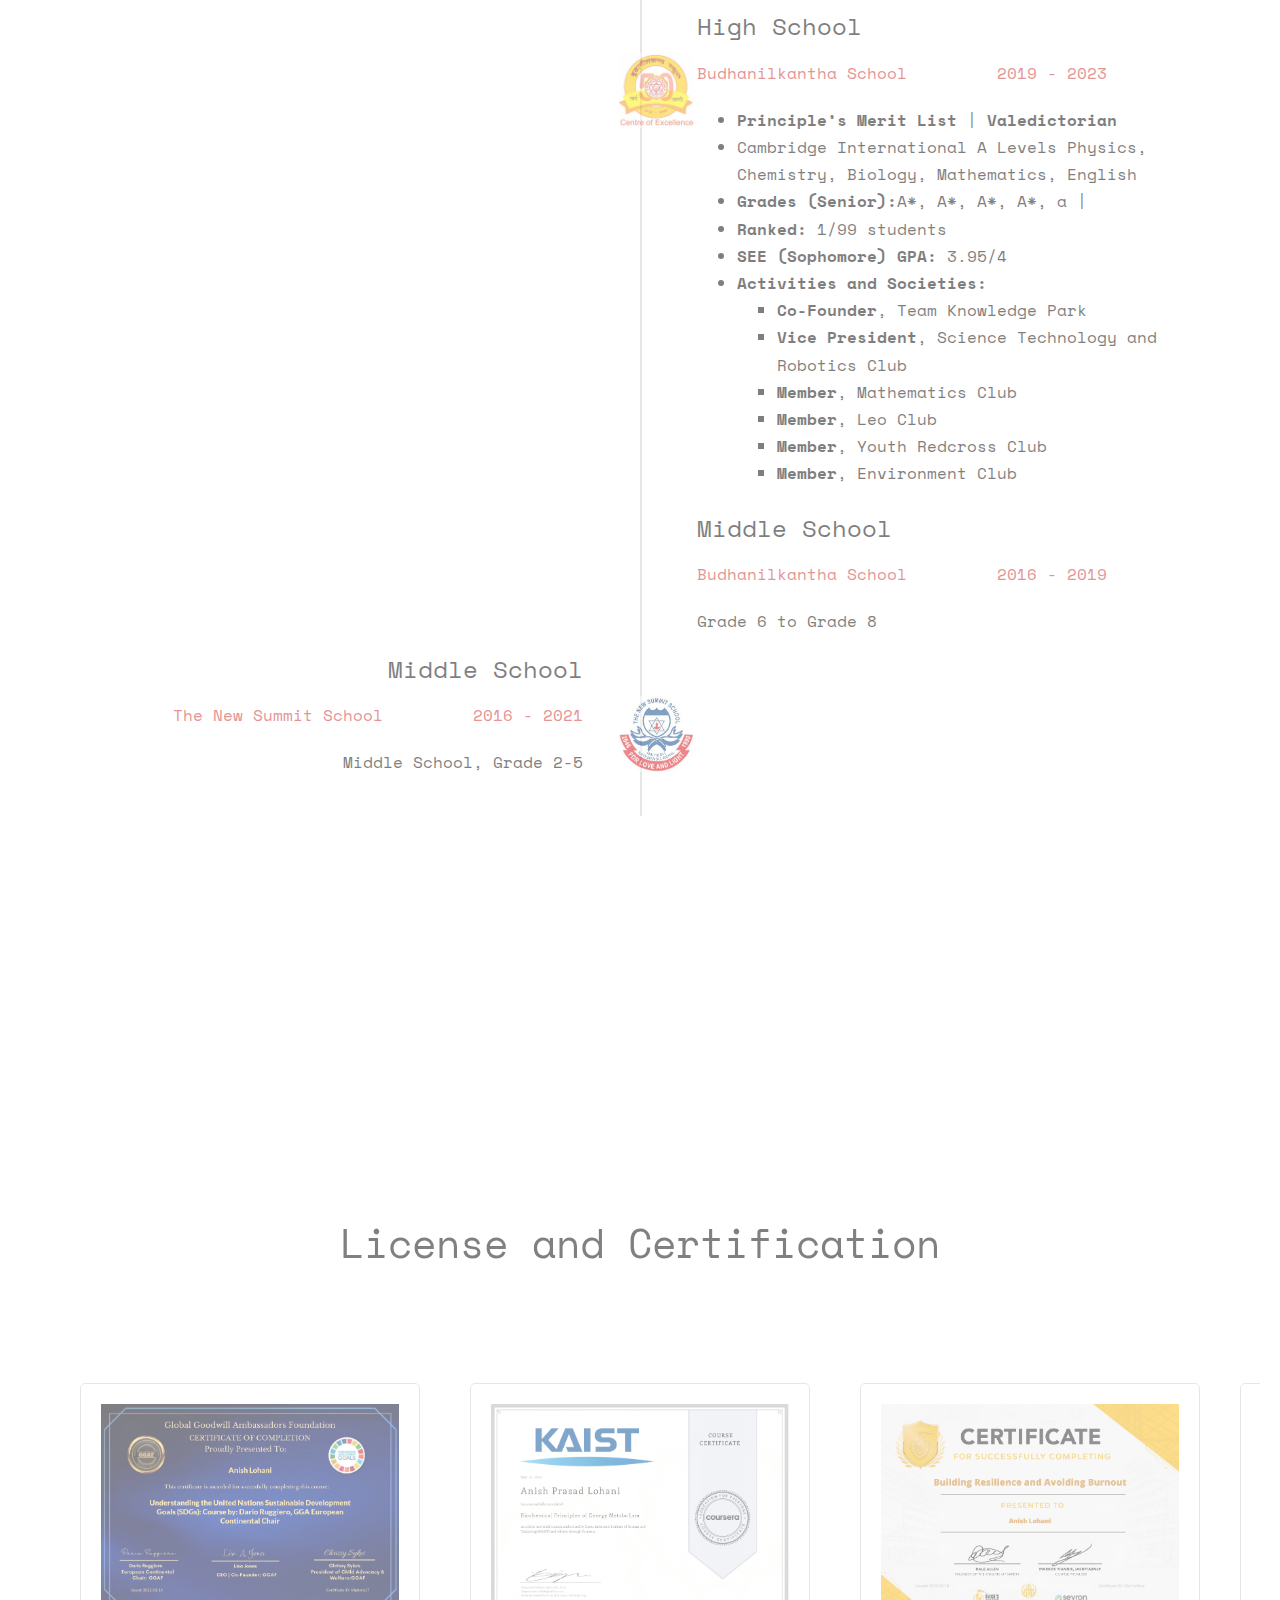
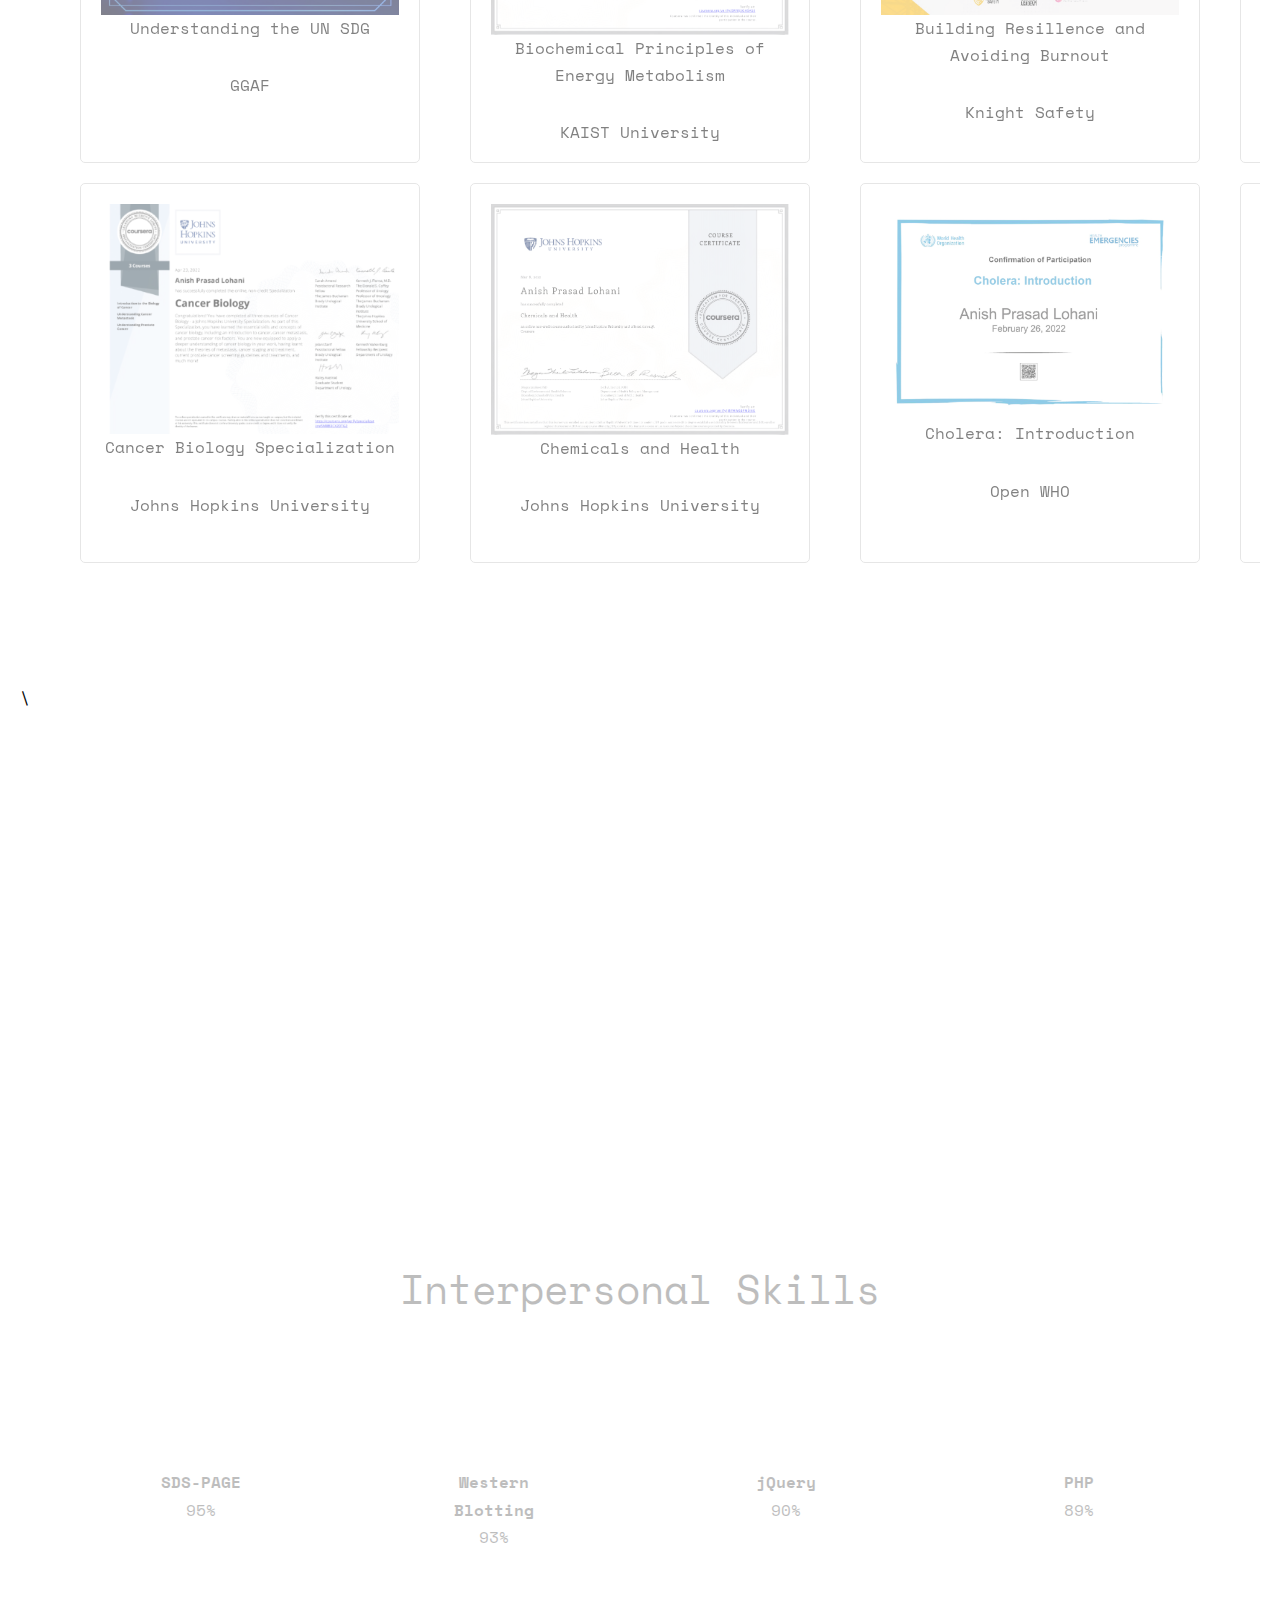
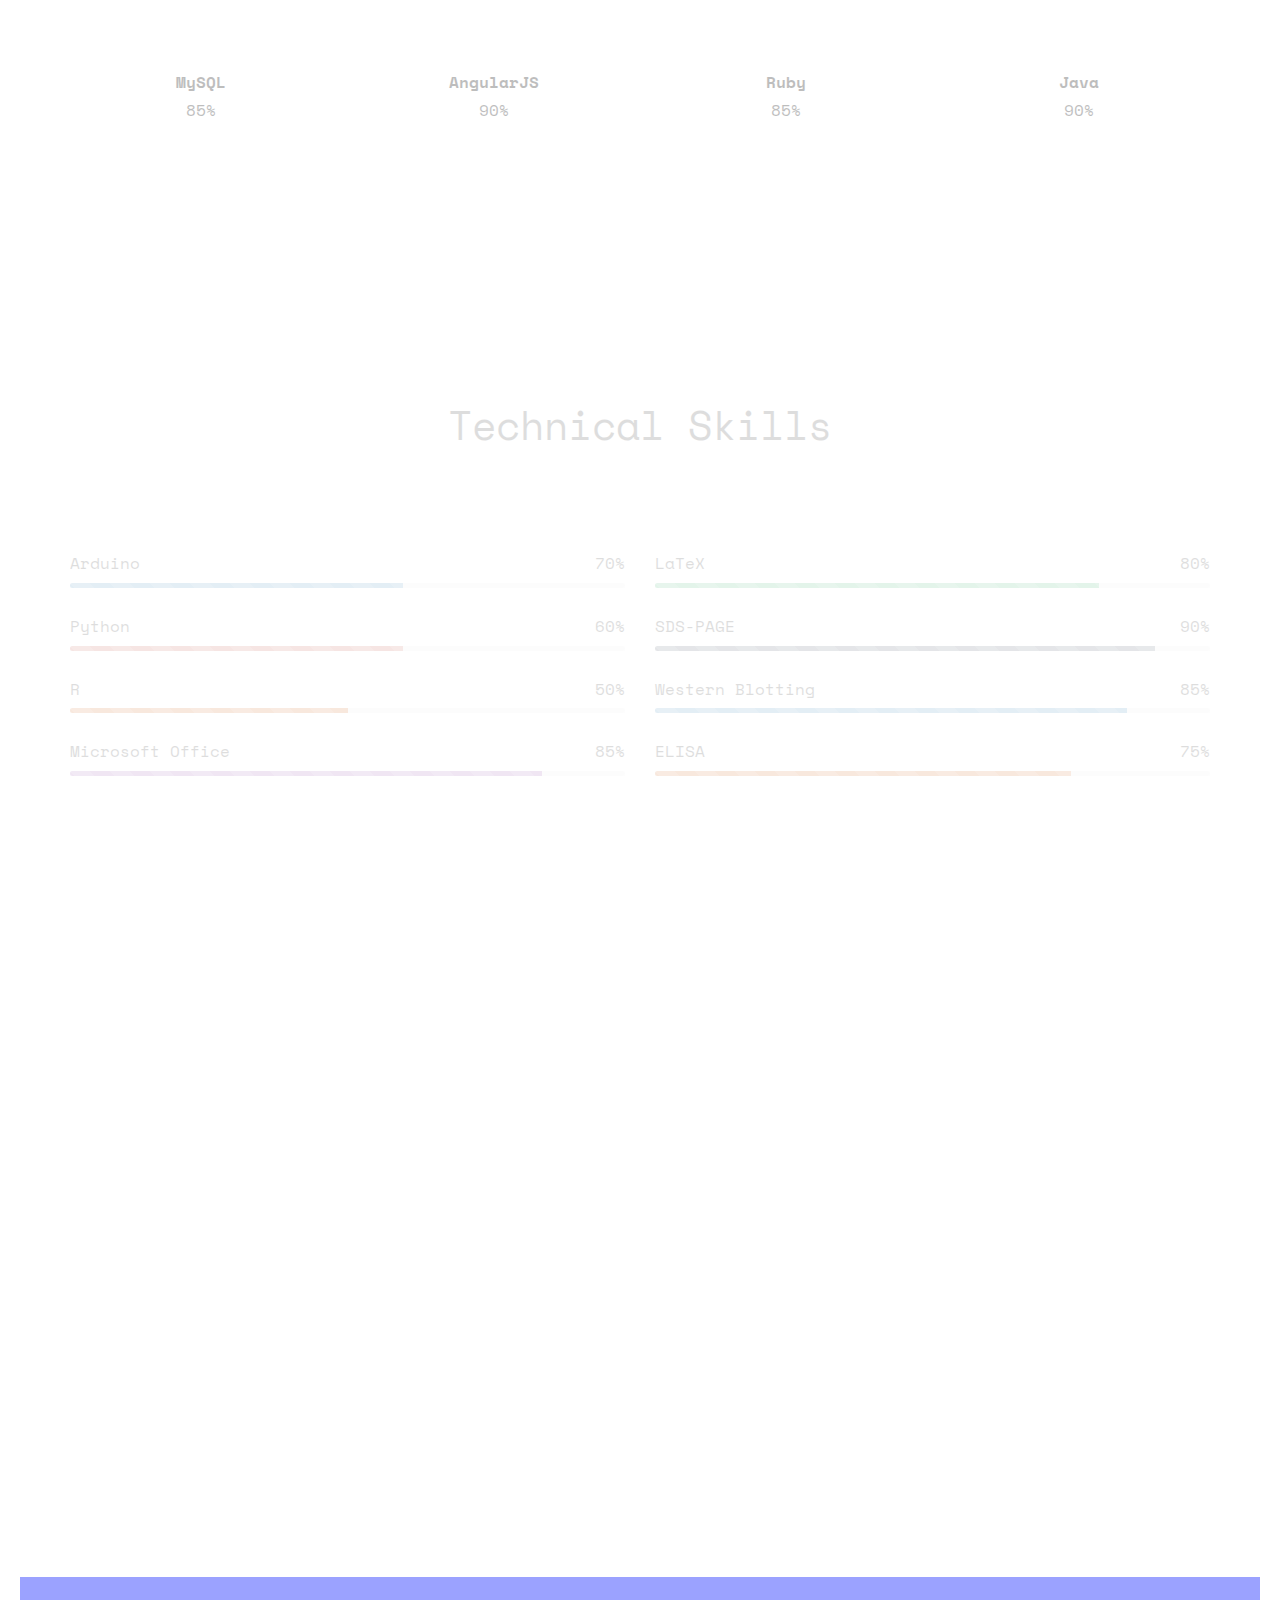
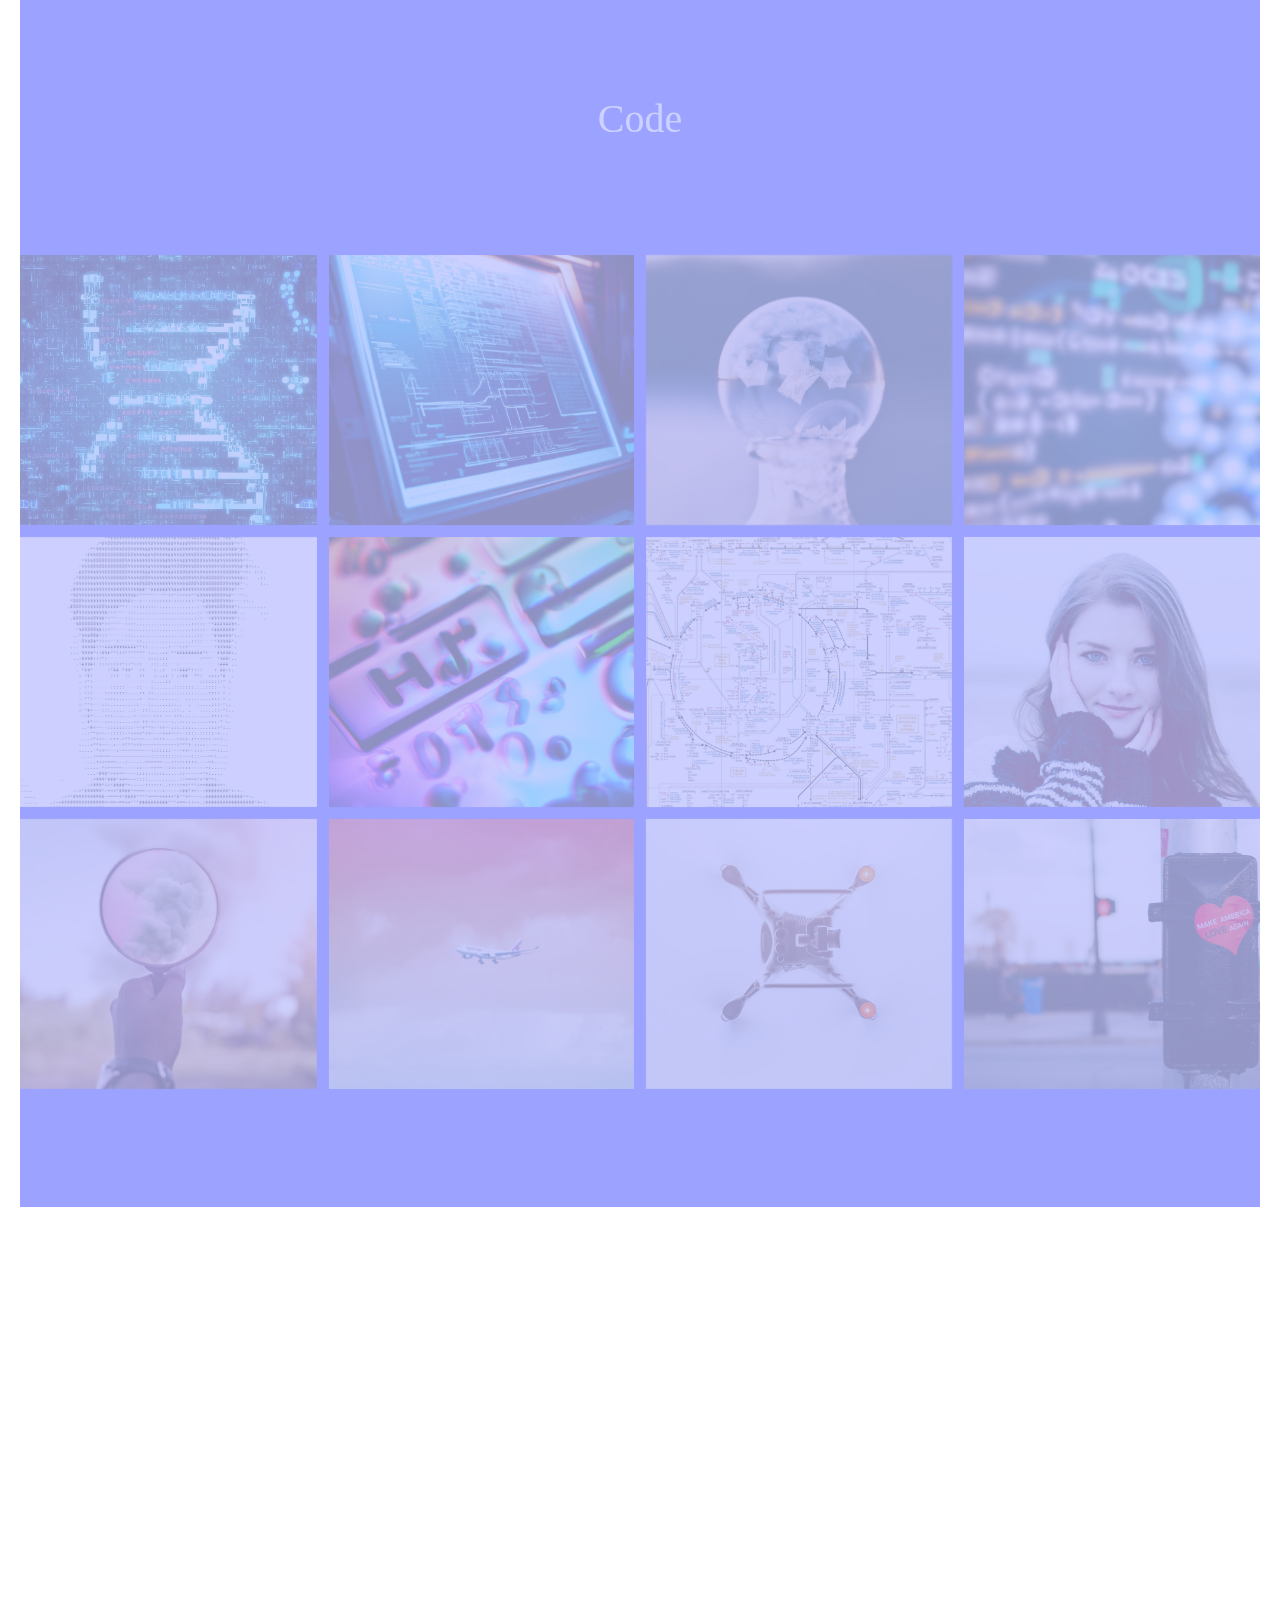
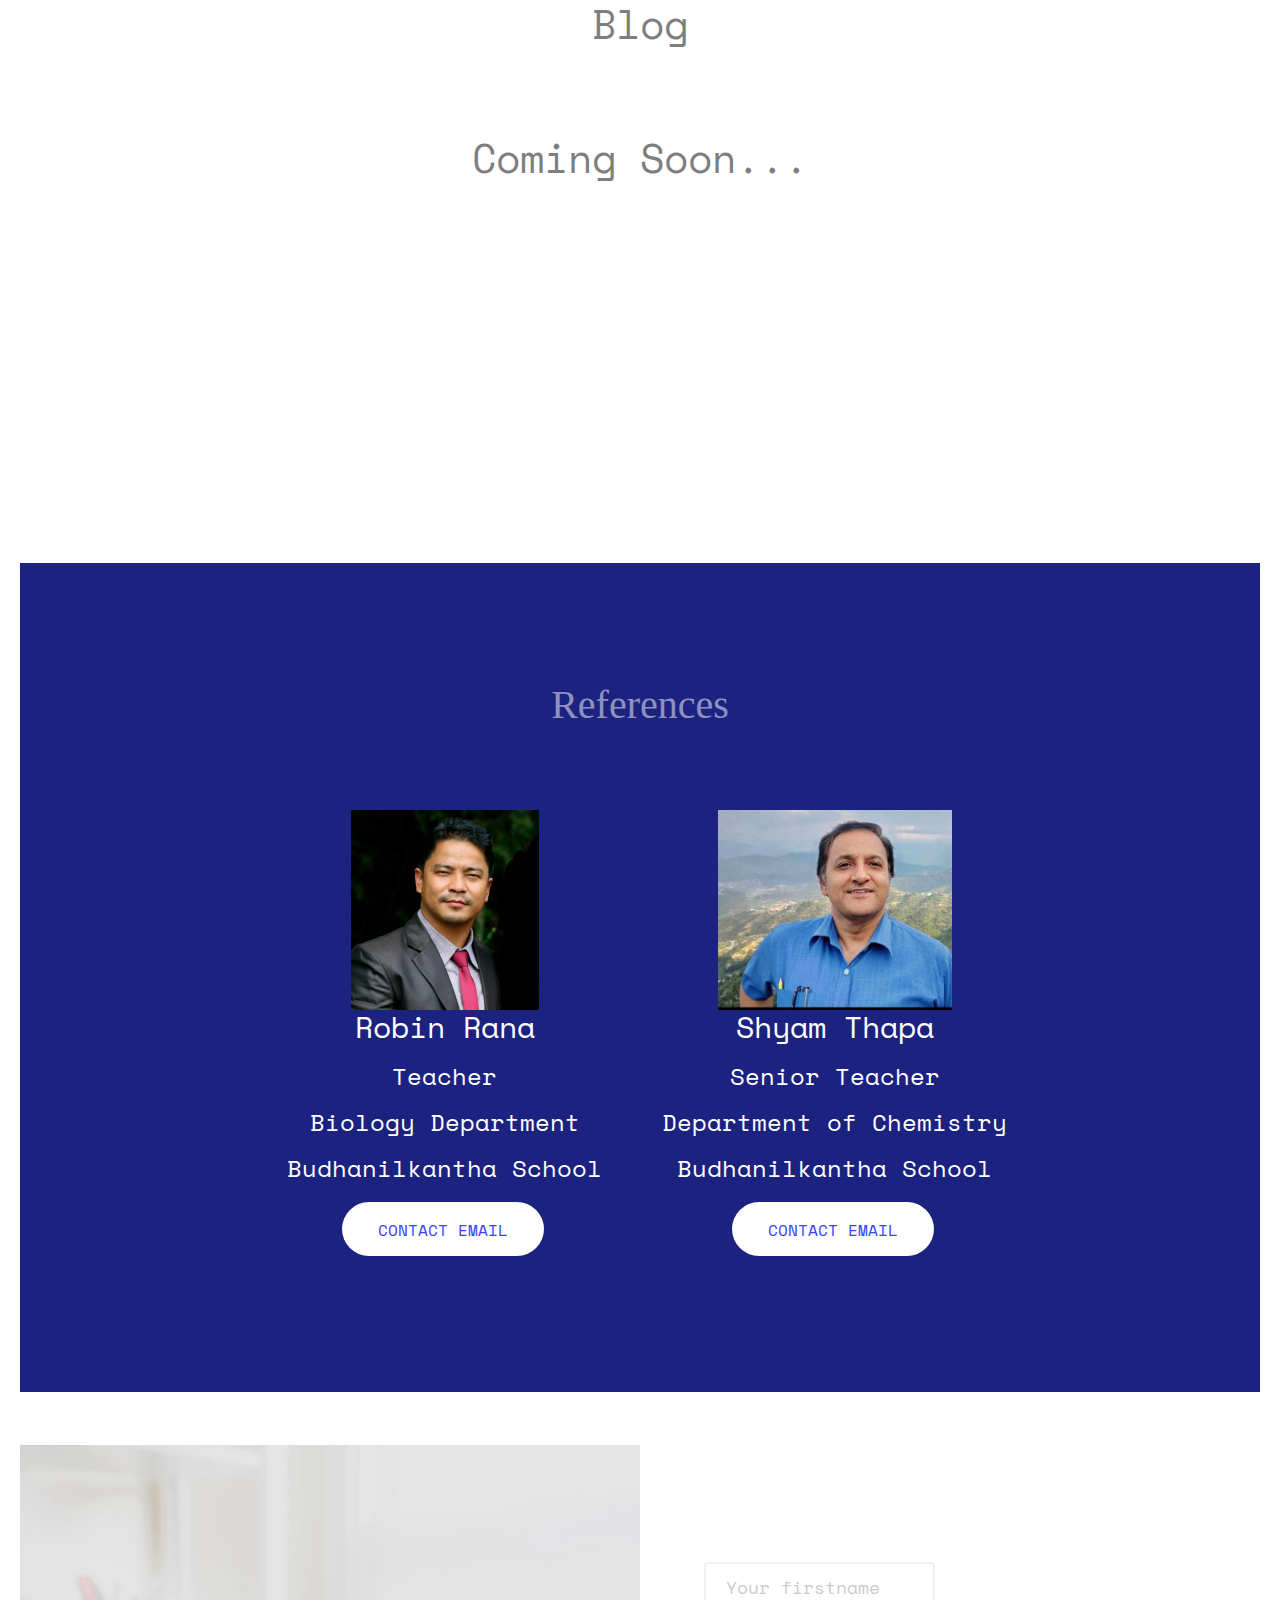
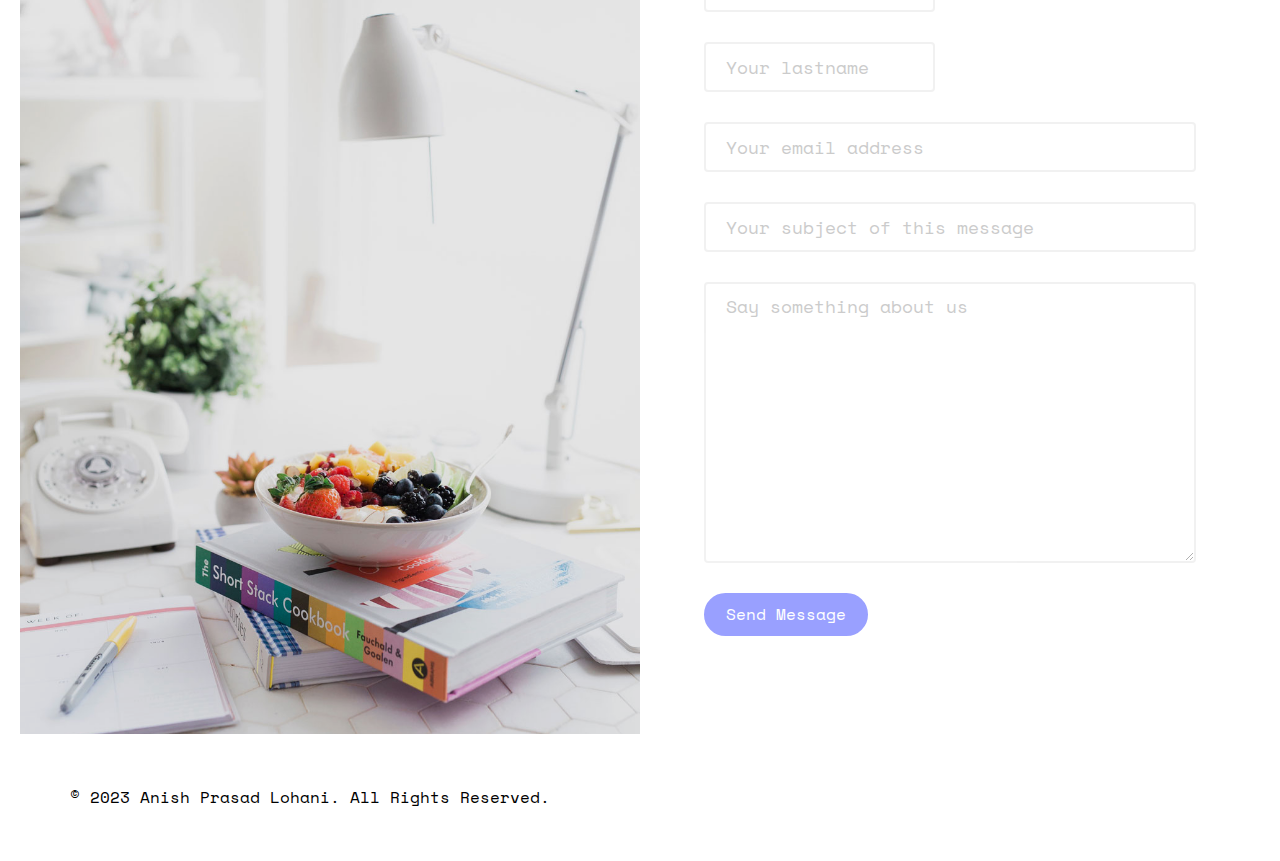
==== commit e4fafcb8: "index.html" ====
--- a/index.html
+++ b/index.html
@@ -175,33 +175,7 @@
 									</div>
 								</div>
 							</li>
-							<li class="timeline-inverted animate-box">
-								<div class="timeline-badge"><img src="images/etwa.jpg"  ></div>
-								<div class="timeline-panel">
-									<div class="timeline-heading">
-										<h3 class="timeline-title">Outreach Coordinator</h3>
-										<span class="company">ETWA: Educating the World Association - Jan 2022 - Present</span>
-									</div>
-									<div class="timeline-body"><ul type="disc">
-										<li>Contributed articles on contemporary subjects such as animal violence and human trafficking.</li>
-										<li>Designed curriculum focussed on interpersonal skills</li>
-									</ul>
-												<p></p>
-									</div>
-								</div>
-							</li>
-							<li class="animate-box timeline-unverted">
-								<div class="timeline-badge"><img src="images/curae.jpg"></i></div>
-								<div class="timeline-panel">
-									<div class="timeline-heading">
-										<h3 class="timeline-title">Project Manager</h3>
-										<span class="company">The Curae Organization - Jan 2022 - Jul 2023</span>
-									</div>
-									<div class="timeline-body">
-										<p>Mental health counselor, providing support and guidance to individuals in need. Conducted Rorschach Test </p>
-									</div>
-								</div>
-							</li>
+				
 							<li class="timeline-inverted animate-box">
 								<div class="timeline-badge"><img src="images/bnks.webp"  ></div>
 								<div class="timeline-panel">
@@ -213,41 +187,8 @@
 										<p>Developed IoT-based smart agriculture technology using Arduino, securing first prize at Saint Xavier's, second at KMC, and third at Trinity. </p>
 									</div>
 								</div>
-							</li>						<li class="animate-box timeline-unverted">
-								<div class="timeline-badge"><img src="images/spam.jpg"></i></div>
-								<div class="timeline-panel">
-									<div class="timeline-heading">
-										<h3 class="timeline-title">Physics Coordinator</h3>
-										<span class="company">Squad of Physics and Mathematics Learners (SPAM) - Jan 2022 - Jan 2023</span>
-									</div>
-									<div class="timeline-body">
-										<ul type="disc">
-											<li>Weekly Study Sessions to tackle challenging problems.</li>
-											<li>Problem-Solving Challenges for skill enhancement.</li>
-											<li>Peer Teaching to explain complex concepts.</li>
-											<li>Group Projects for practical application.</li>
-										</ul>
-										
-									</div>
-								</div>
-							</li>
-							<li class="timeline-inverted animate-box">
-								<div class="timeline-badge"><img src="images/olymped.jpg" height="200" ></div>
-								<div class="timeline-panel">
-									<div class="timeline-heading">
-										<h3 class="timeline-title">Member of the Divisions of Biology and Mathematics Olympiads</h3>
-										<span class="company">OlympEd - Jan 2022 - Jan 2023</span>
-									</div>
-									<div class="timeline-body">
-										<ul type="disc">
-											<li>Collaborated on rigorous training sessions to prepare for Biology and Mathematics Olympiad competitions, covering topics and problem-solving strategies.</li>
-											<li>Organized and took mock Olympiad tests regularly to assess your progress and simulate actual competition conditions.</li>
-											<li>Formed smaller study groups within the divisions for in-depth discussions, sharing insights, and exploring advanced topics.</li>
-											<li>Worked on biology or math-related projects that go beyond the standard curriculum, delving into research or practical applications.</li>
-										</ul>
-									</div>
-								</div>
-							</li>
+							</li>						
+							
 							<li class="animate-box timeline-unverted">
 							<div class="timeline-badge"><img src="images/bnks.webp"></i></div>
 								<div class="timeline-panel">
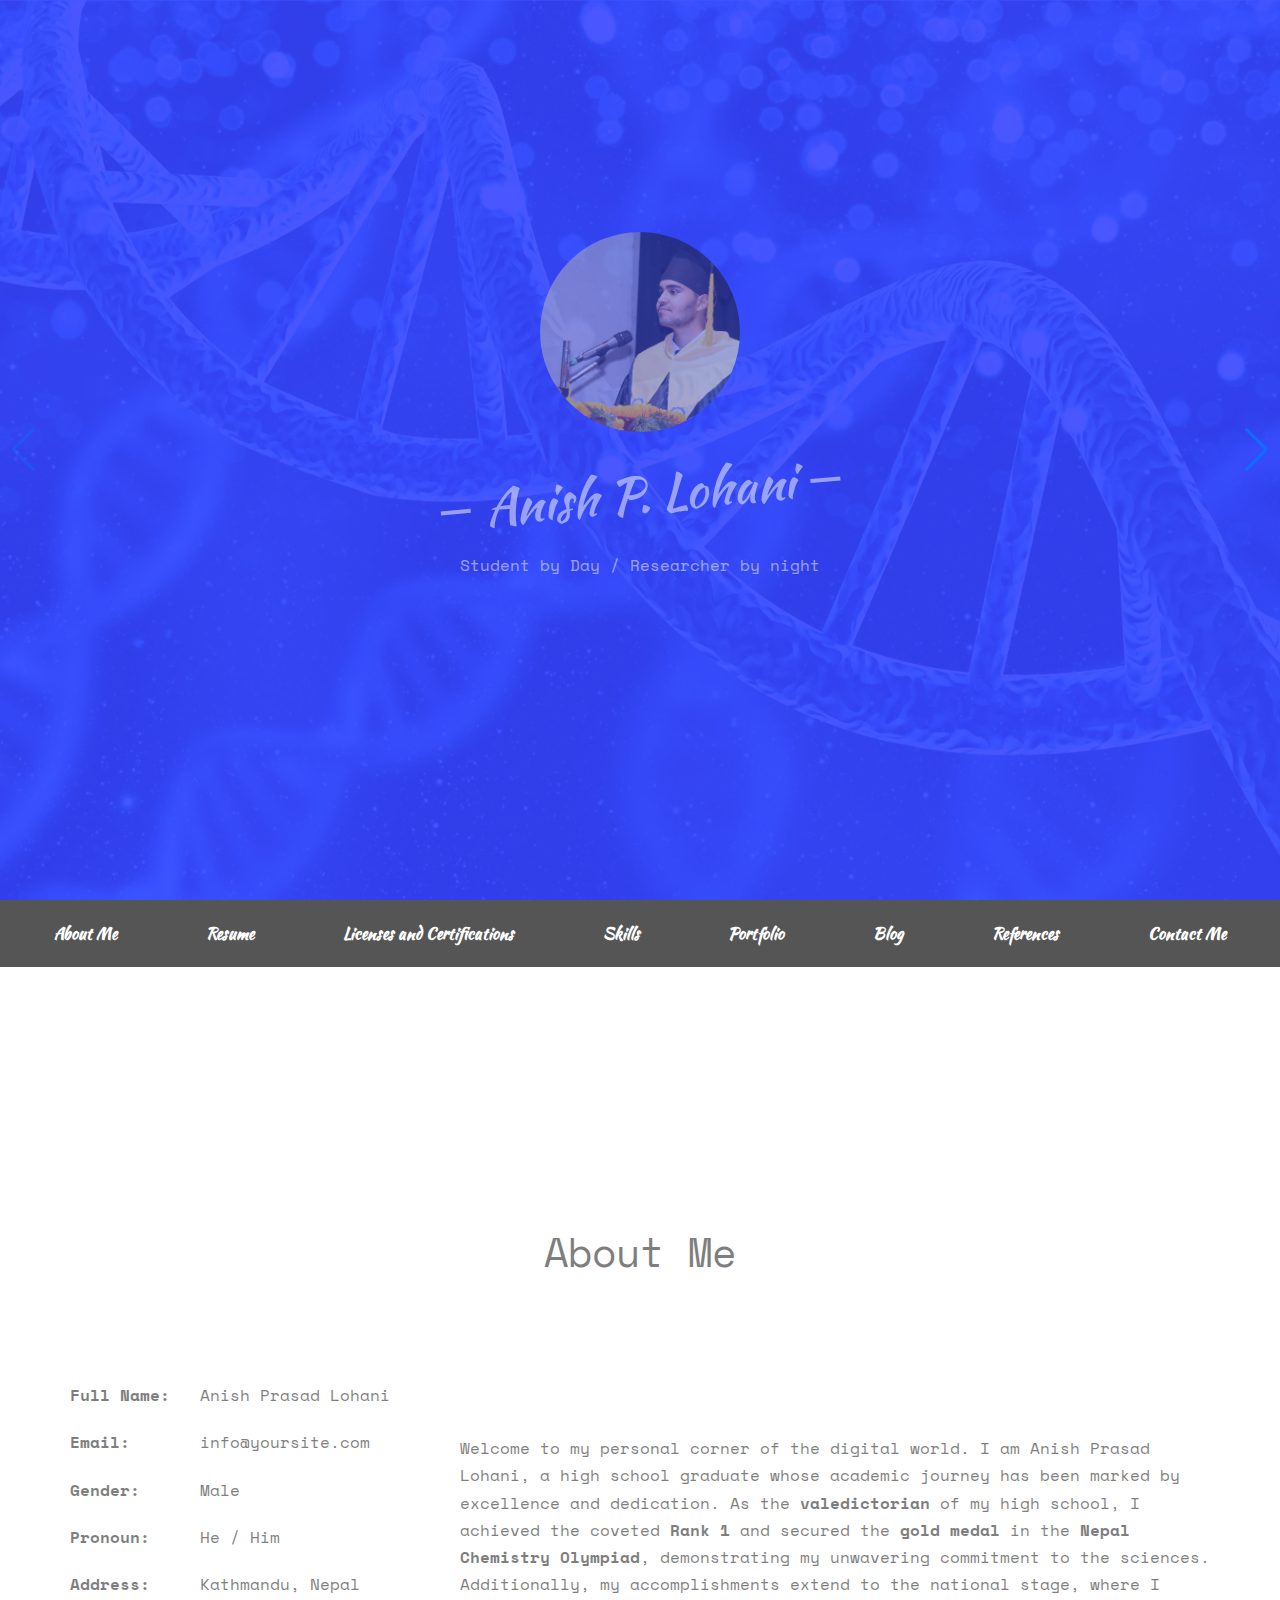
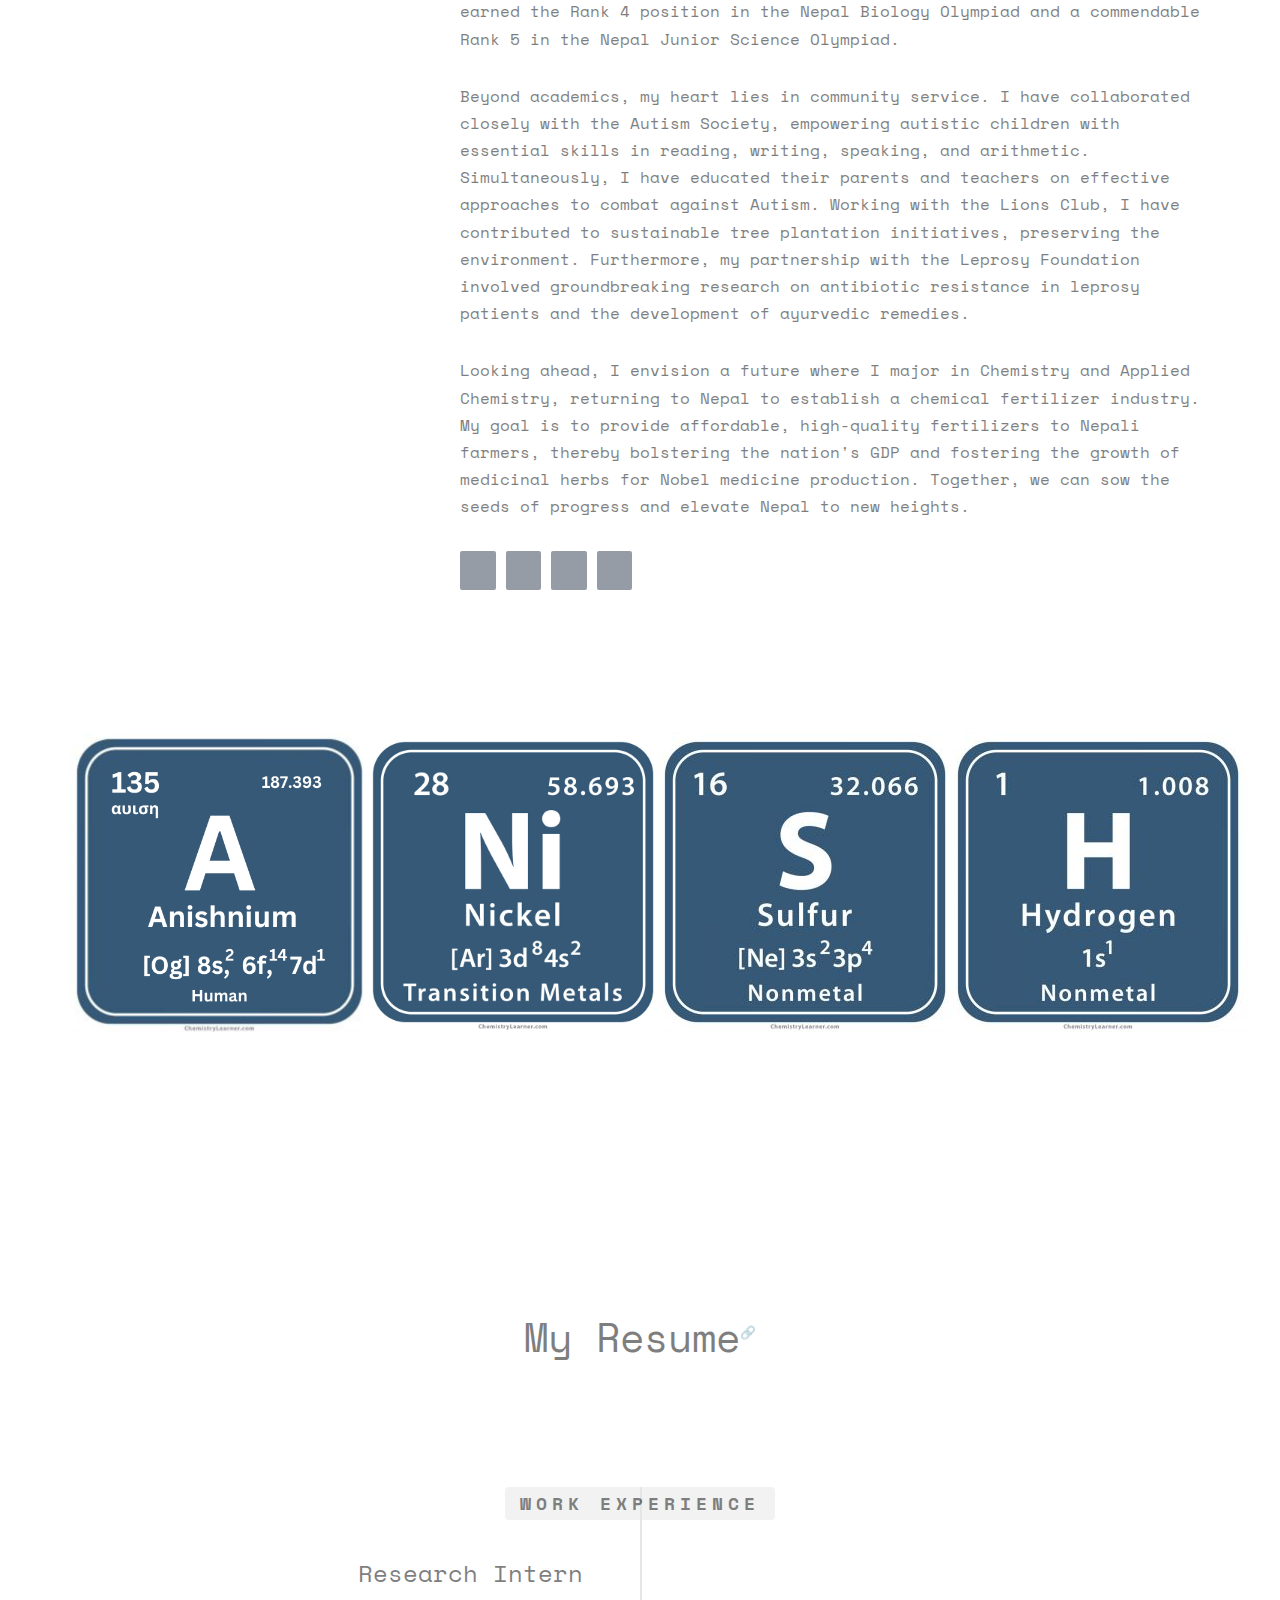
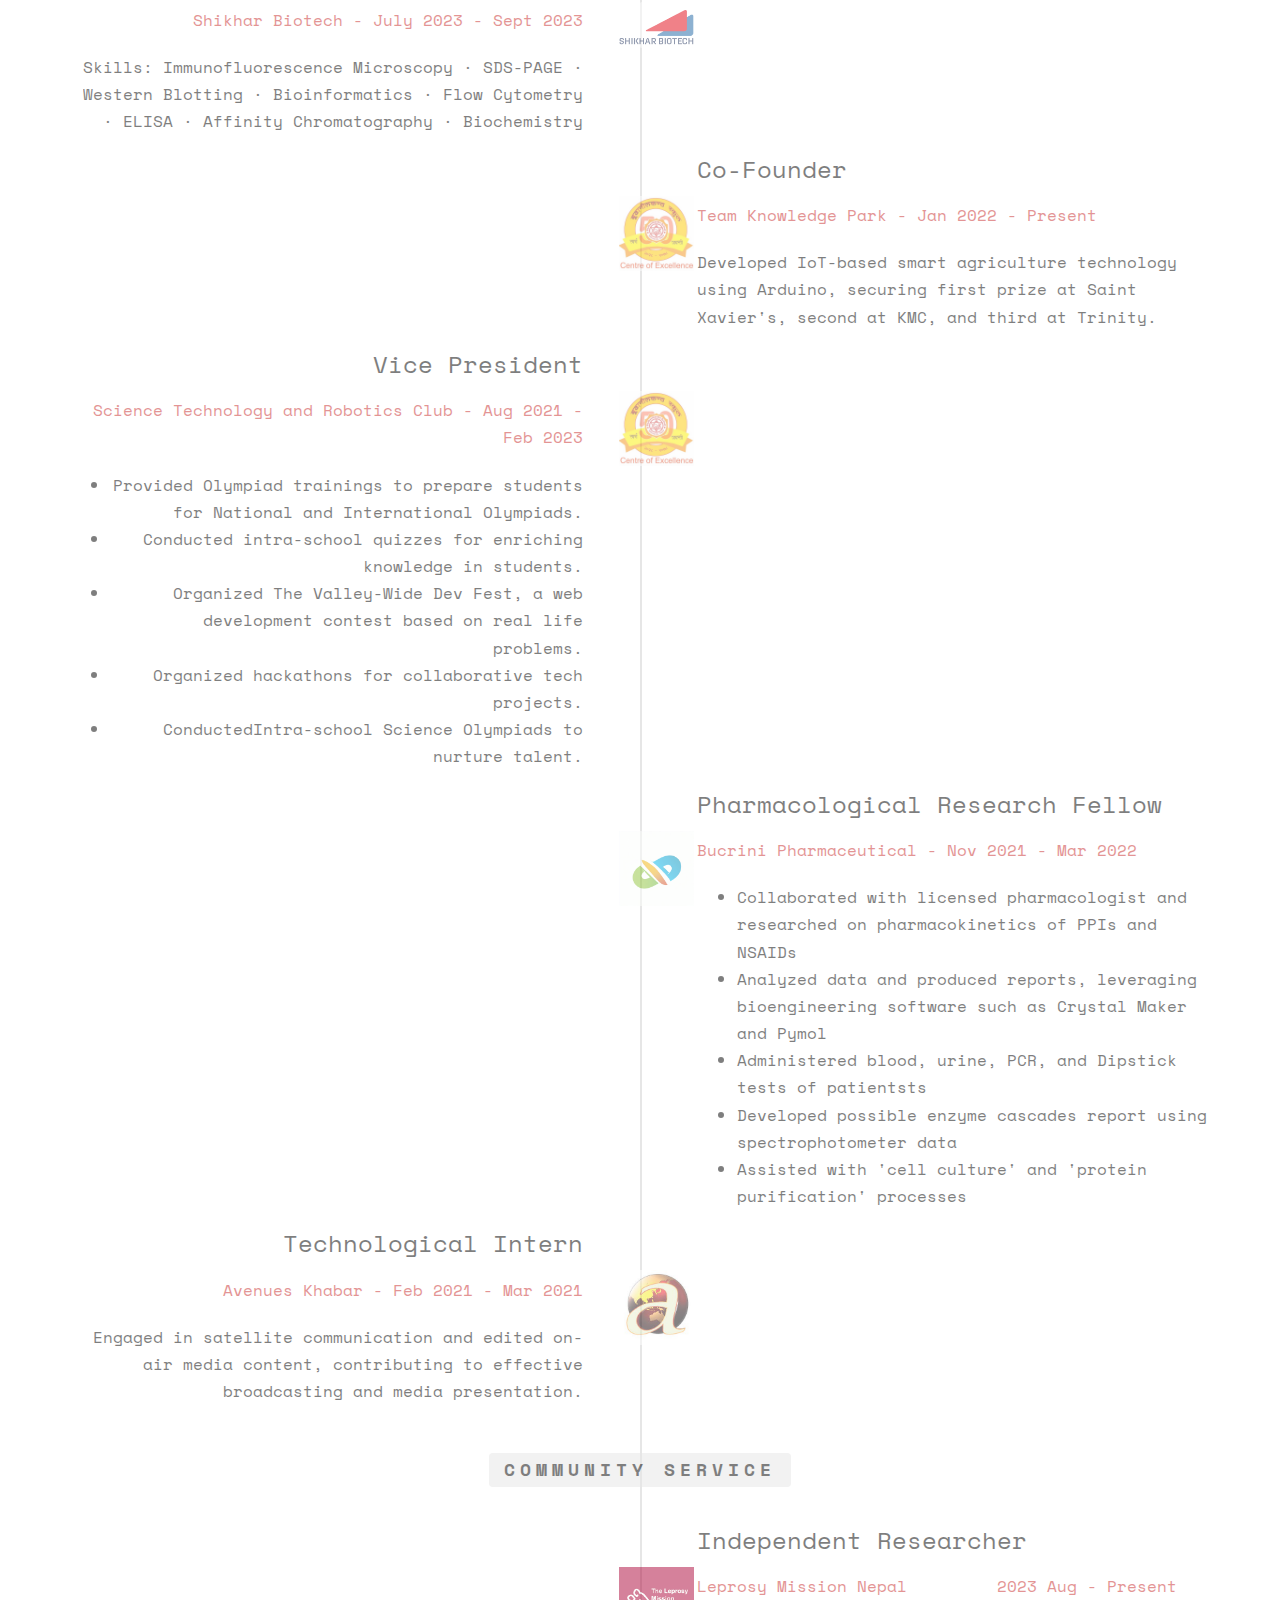
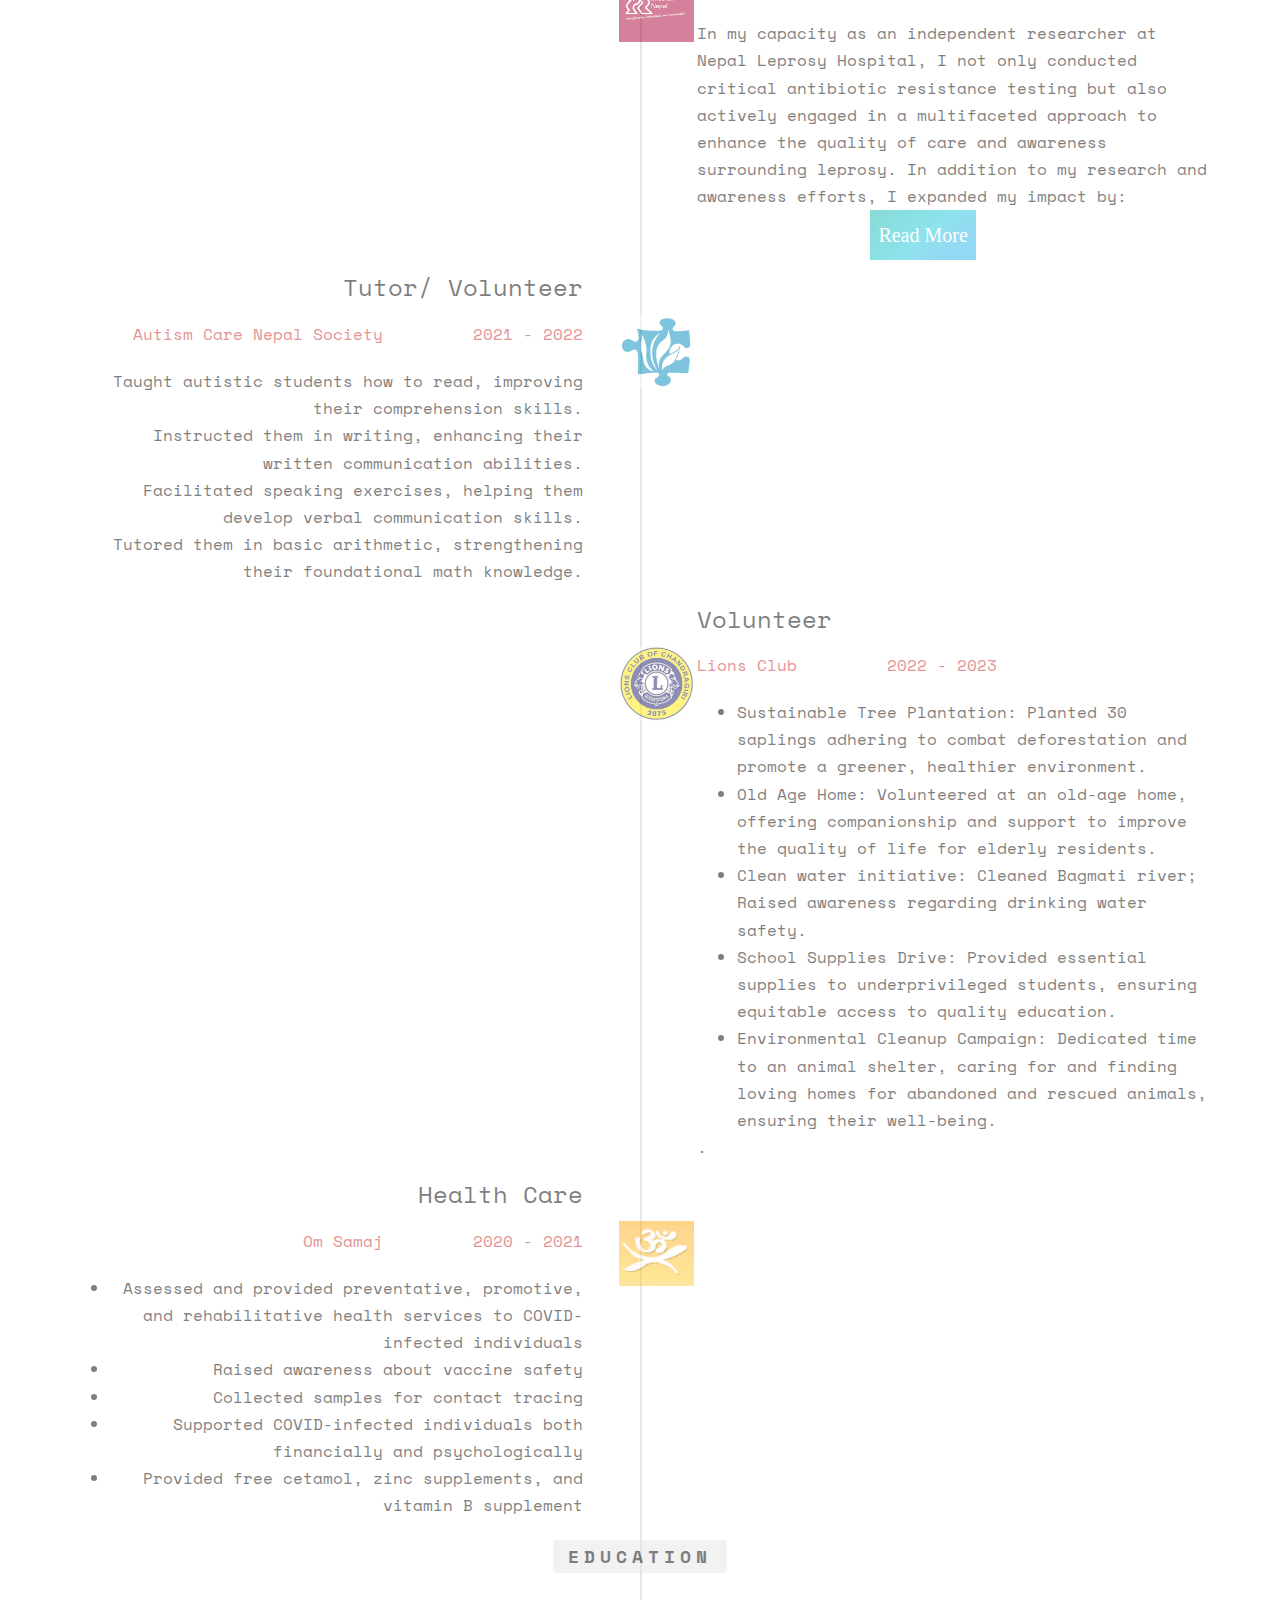
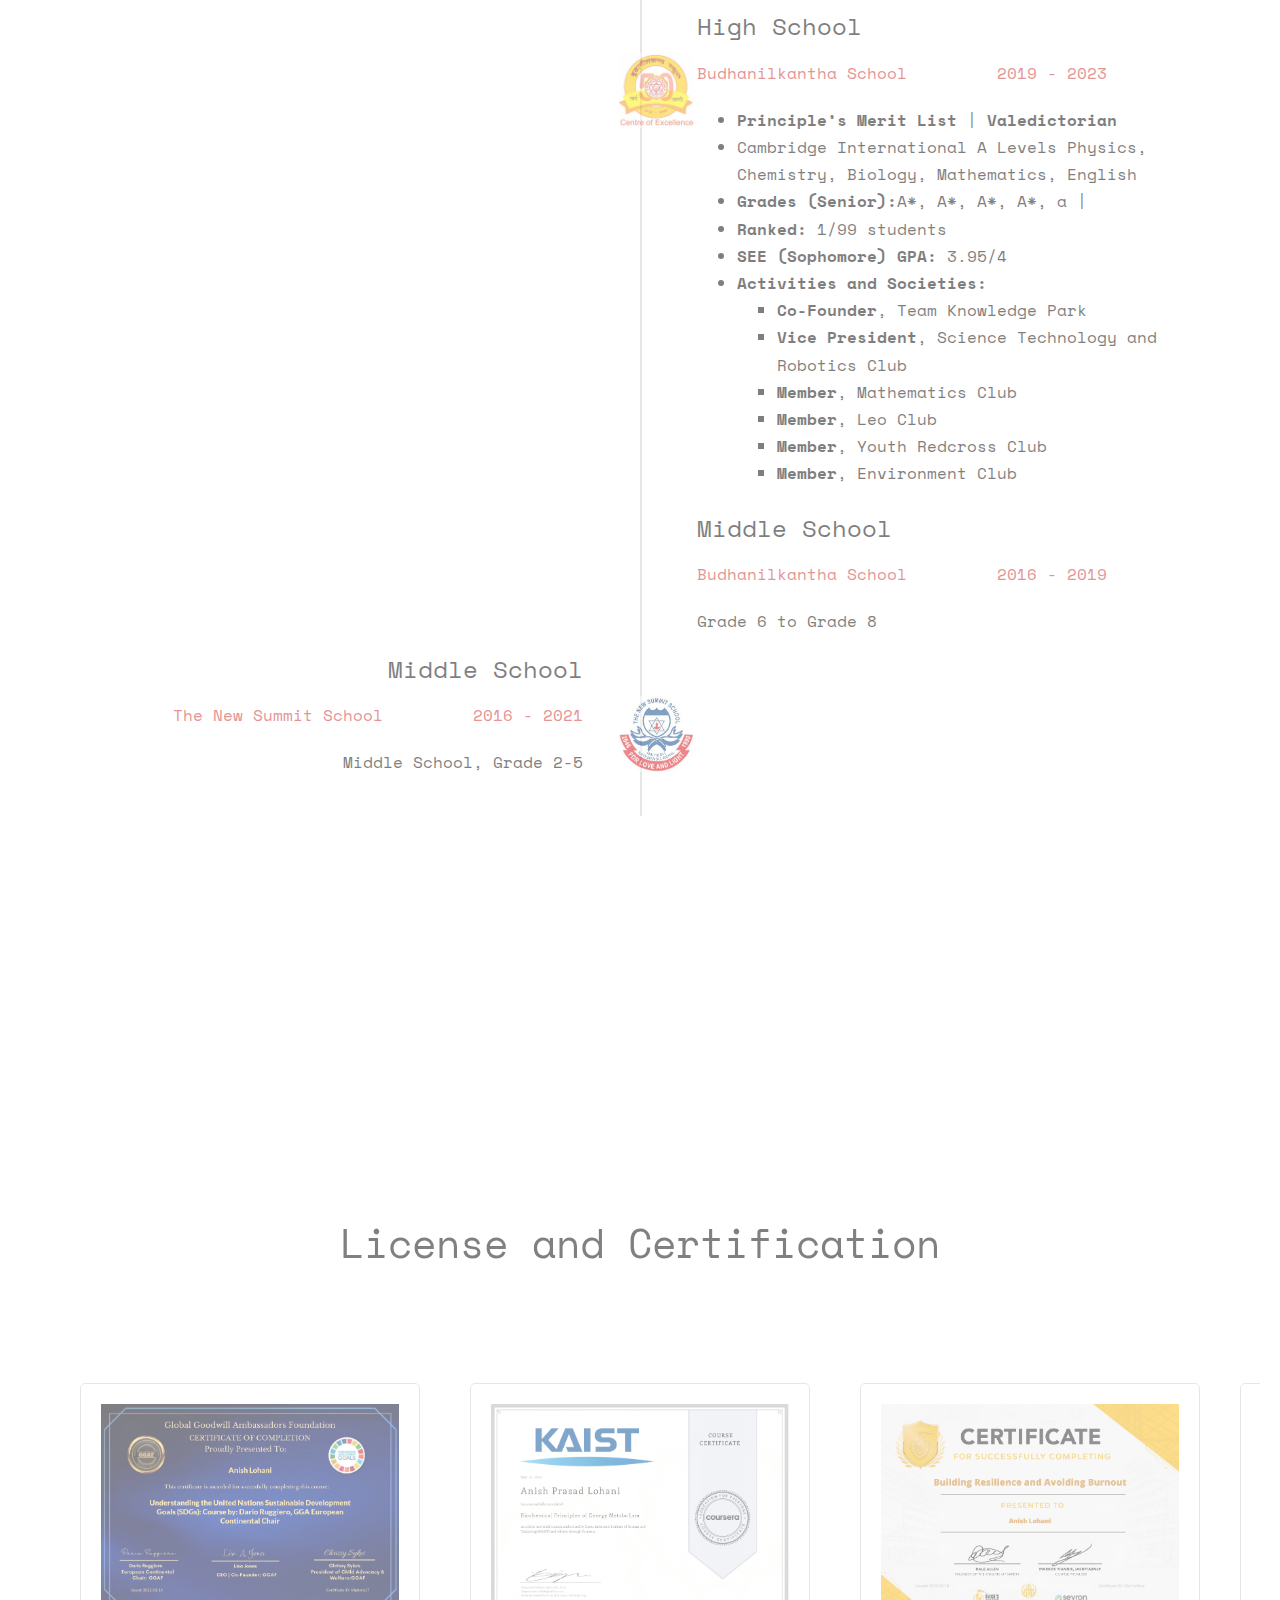
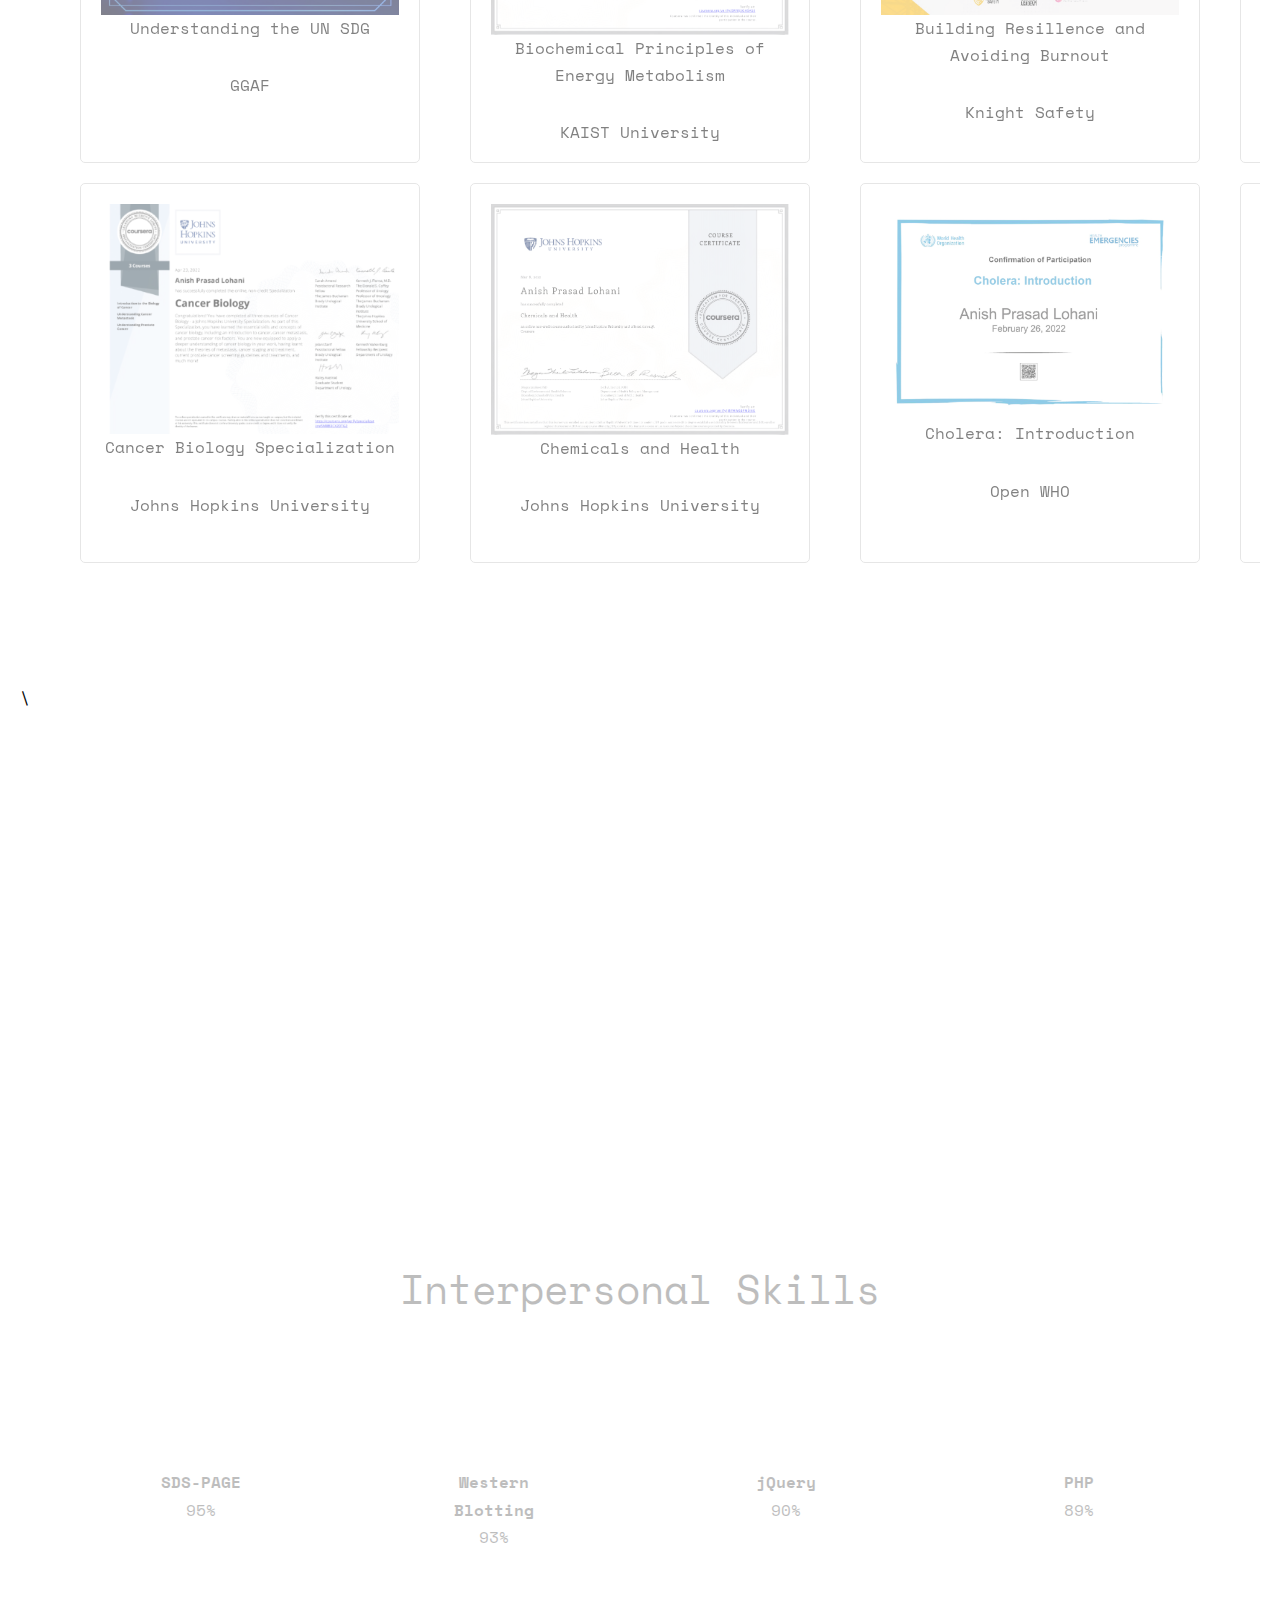
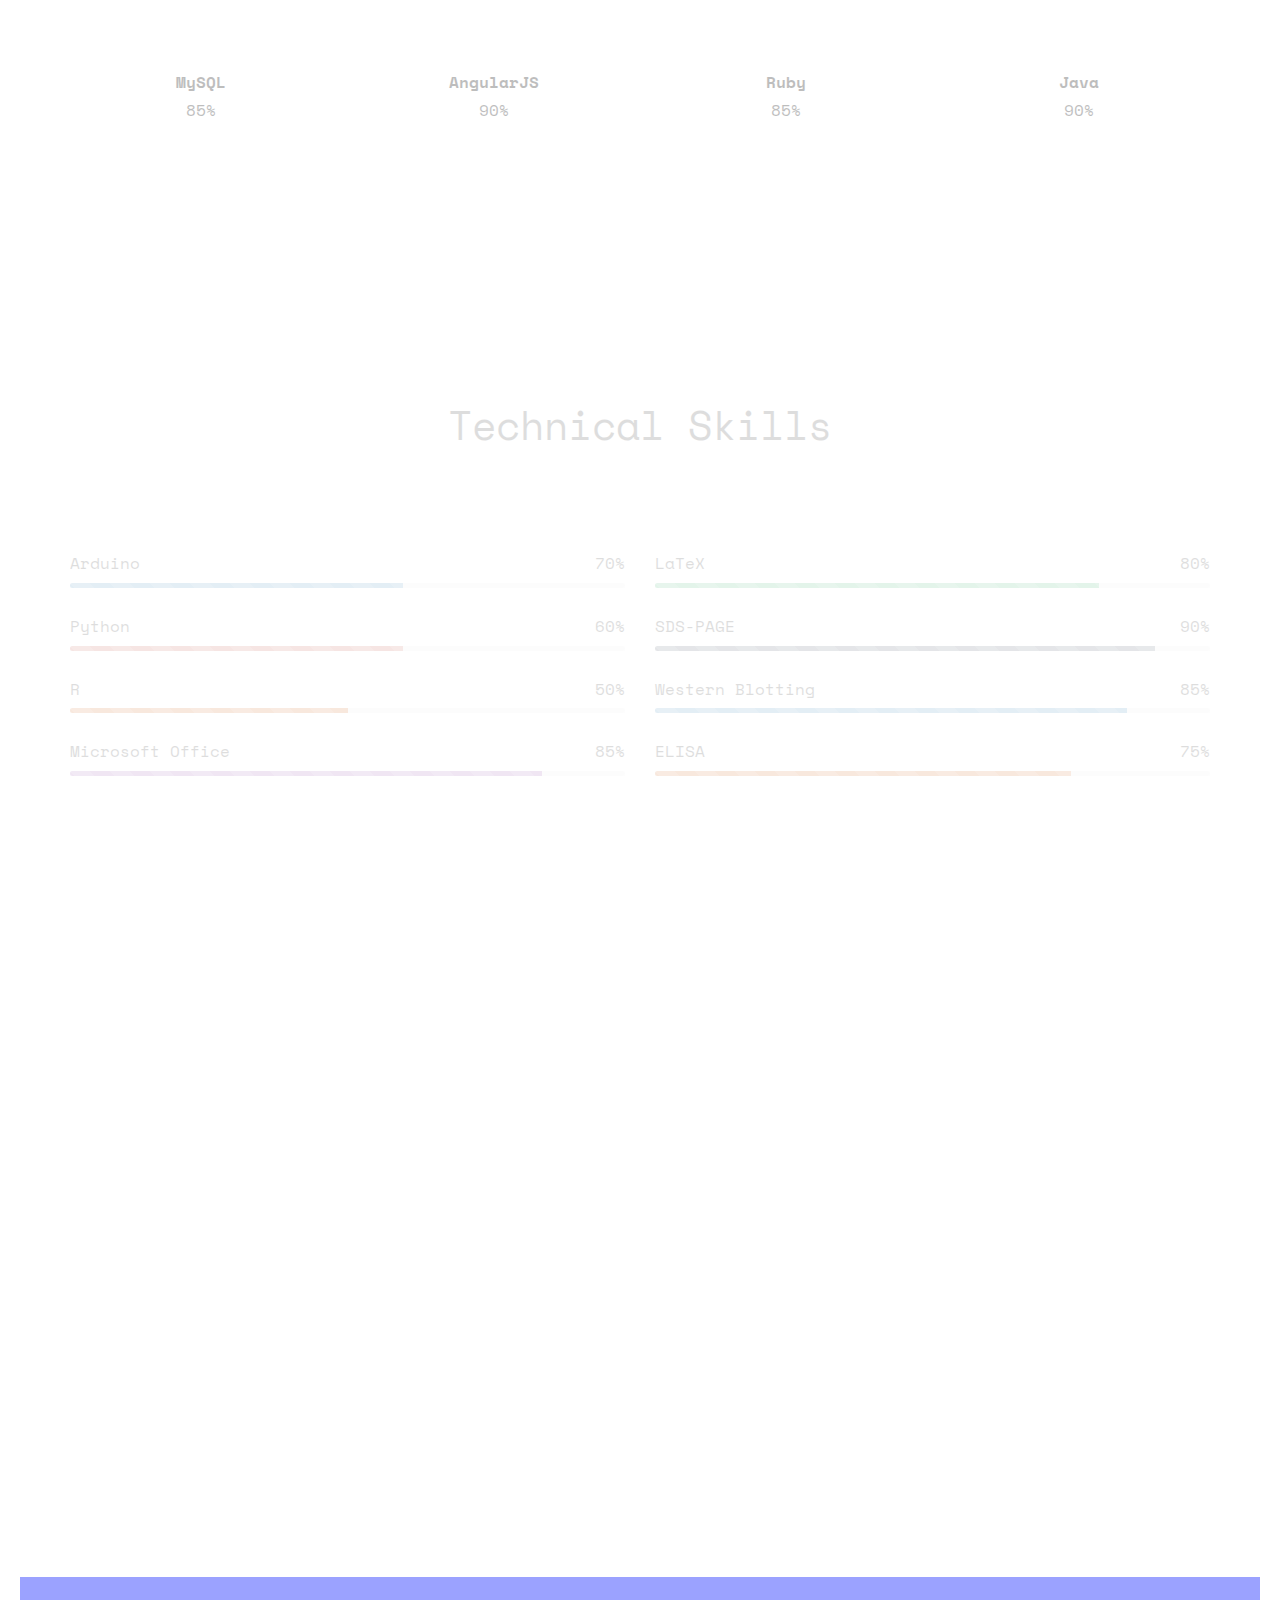
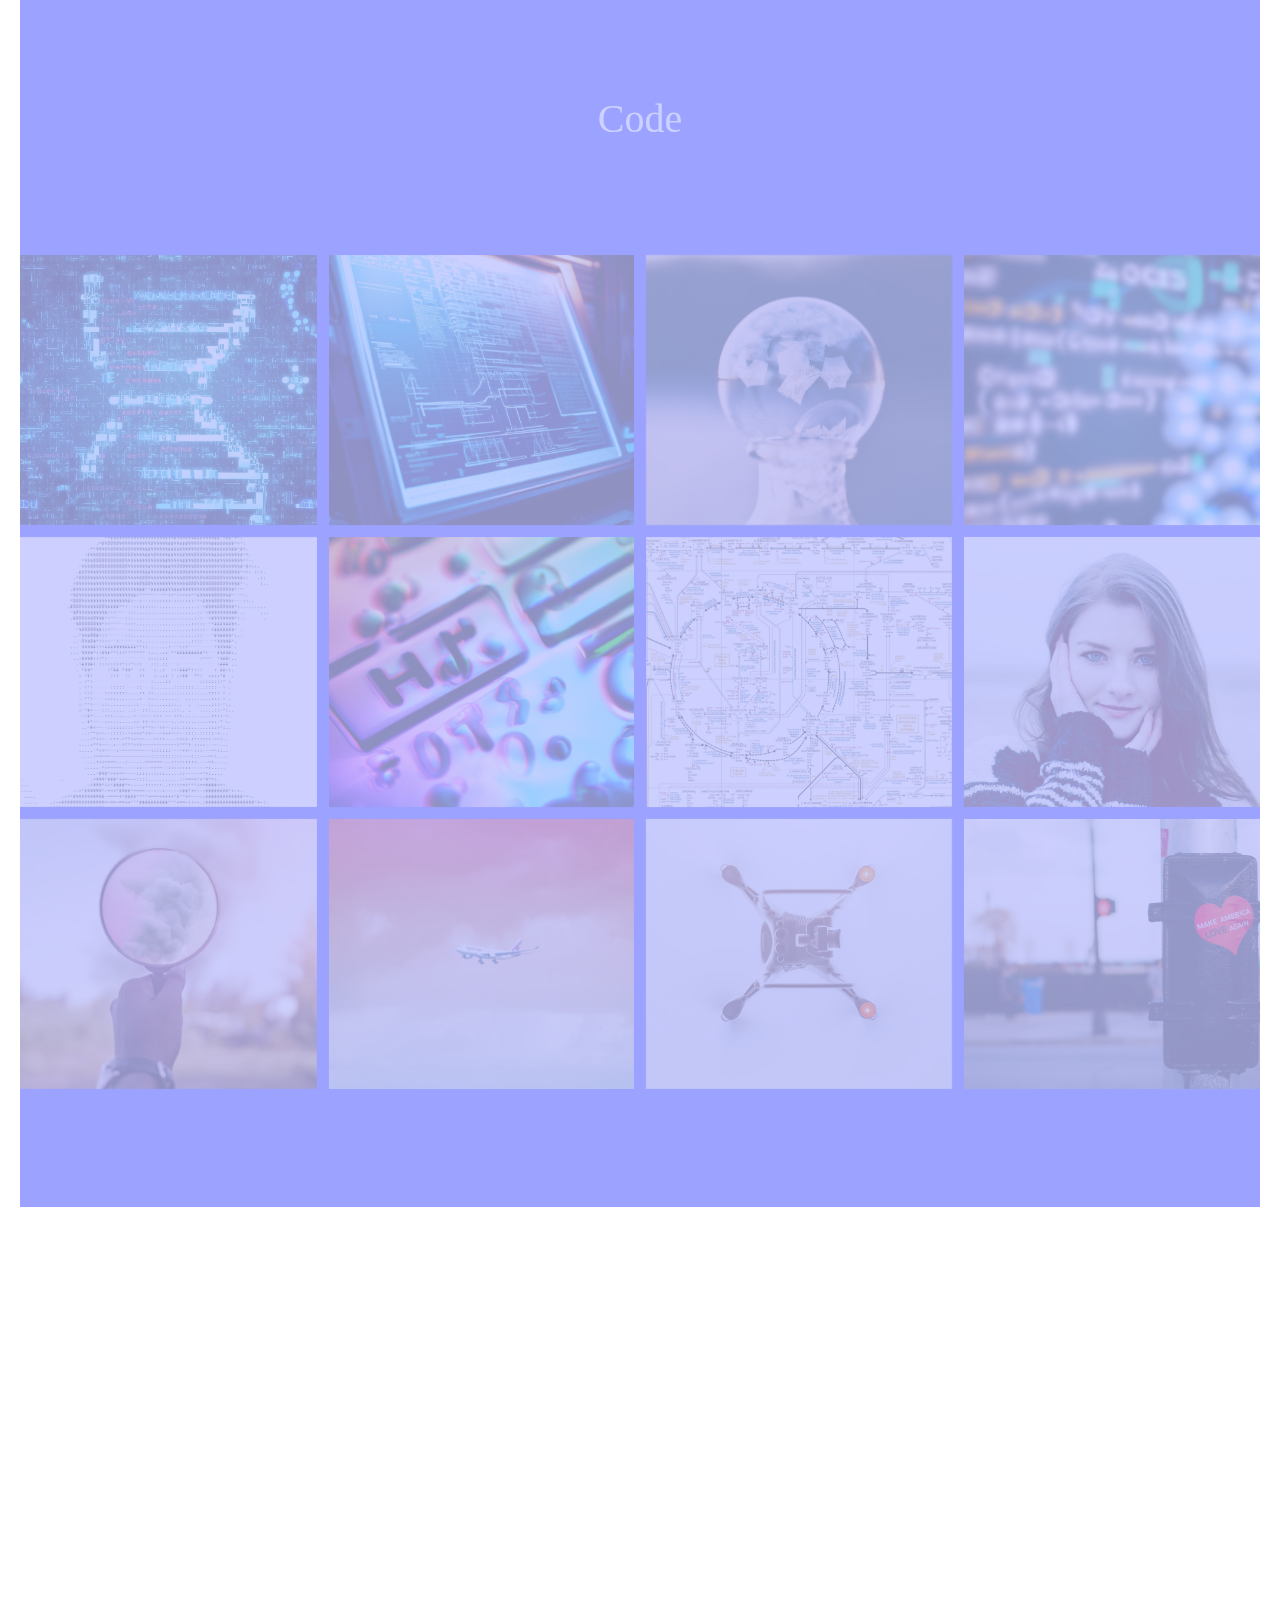
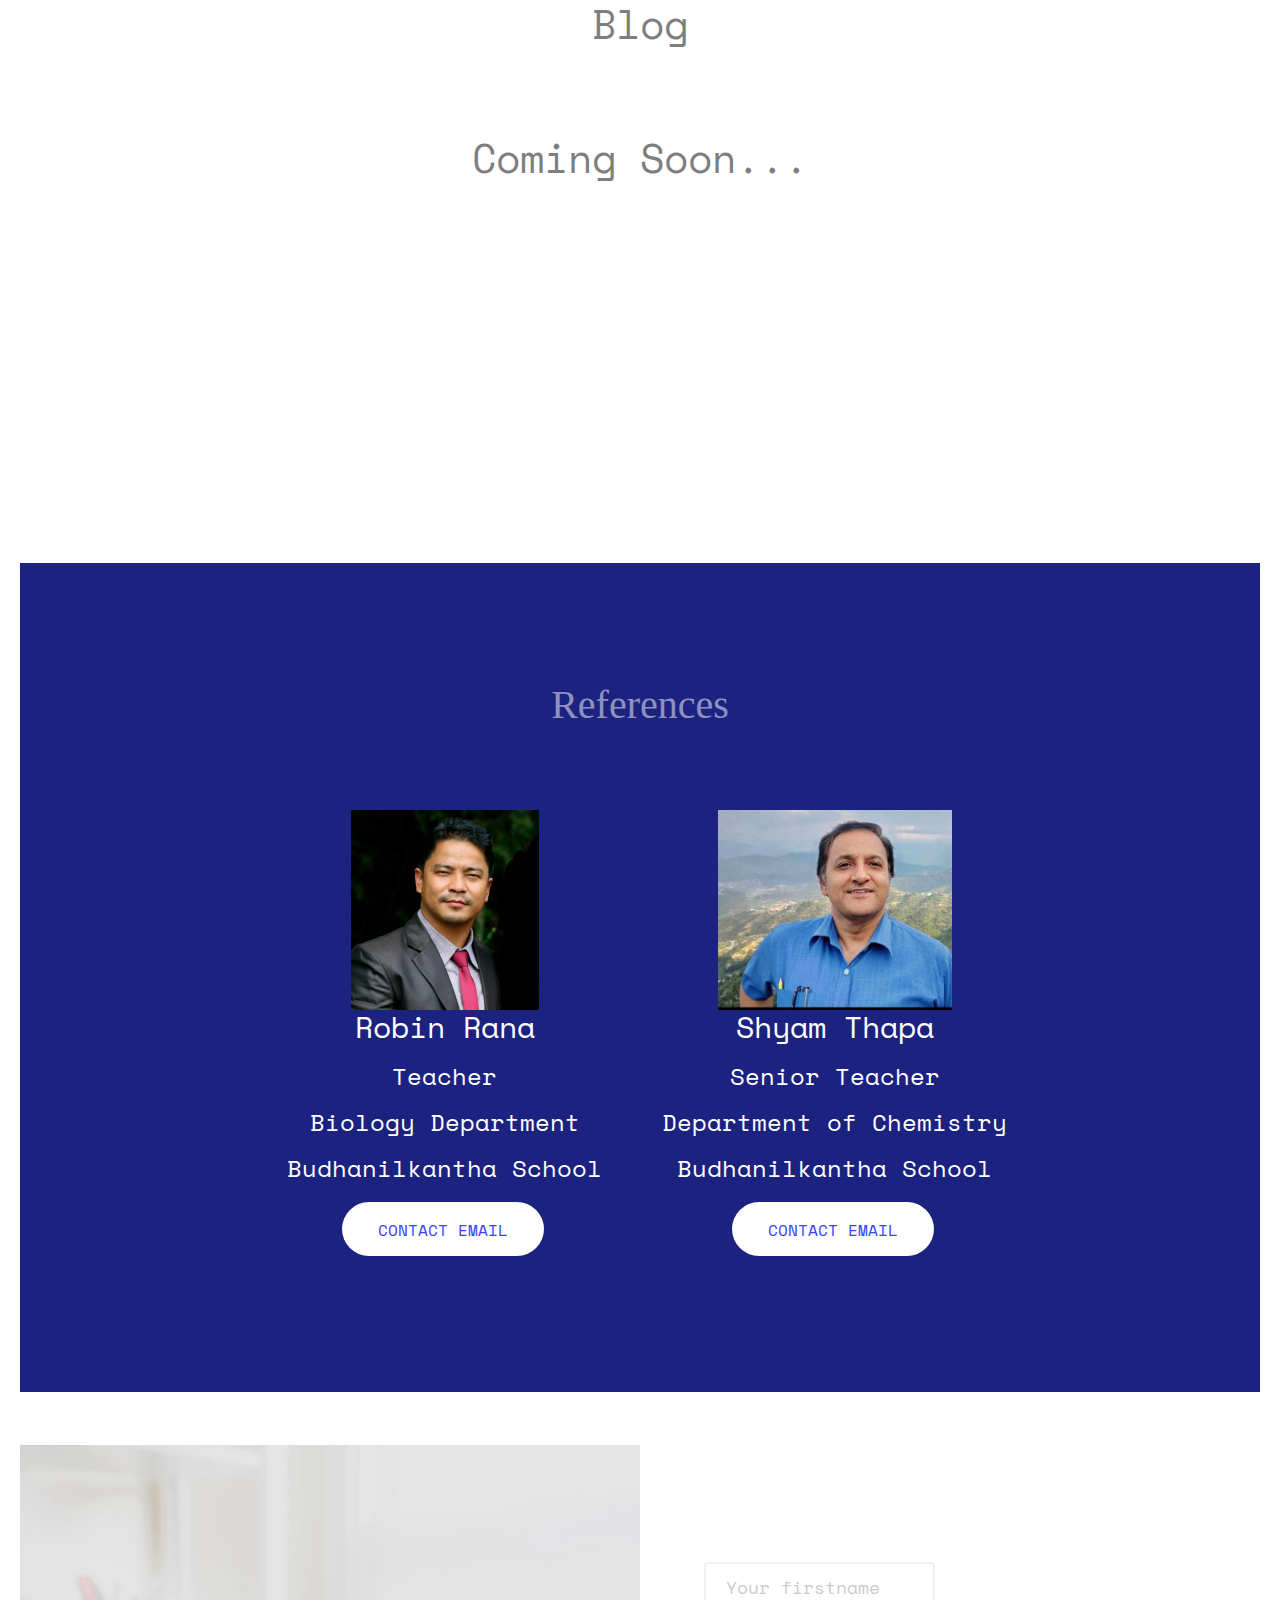
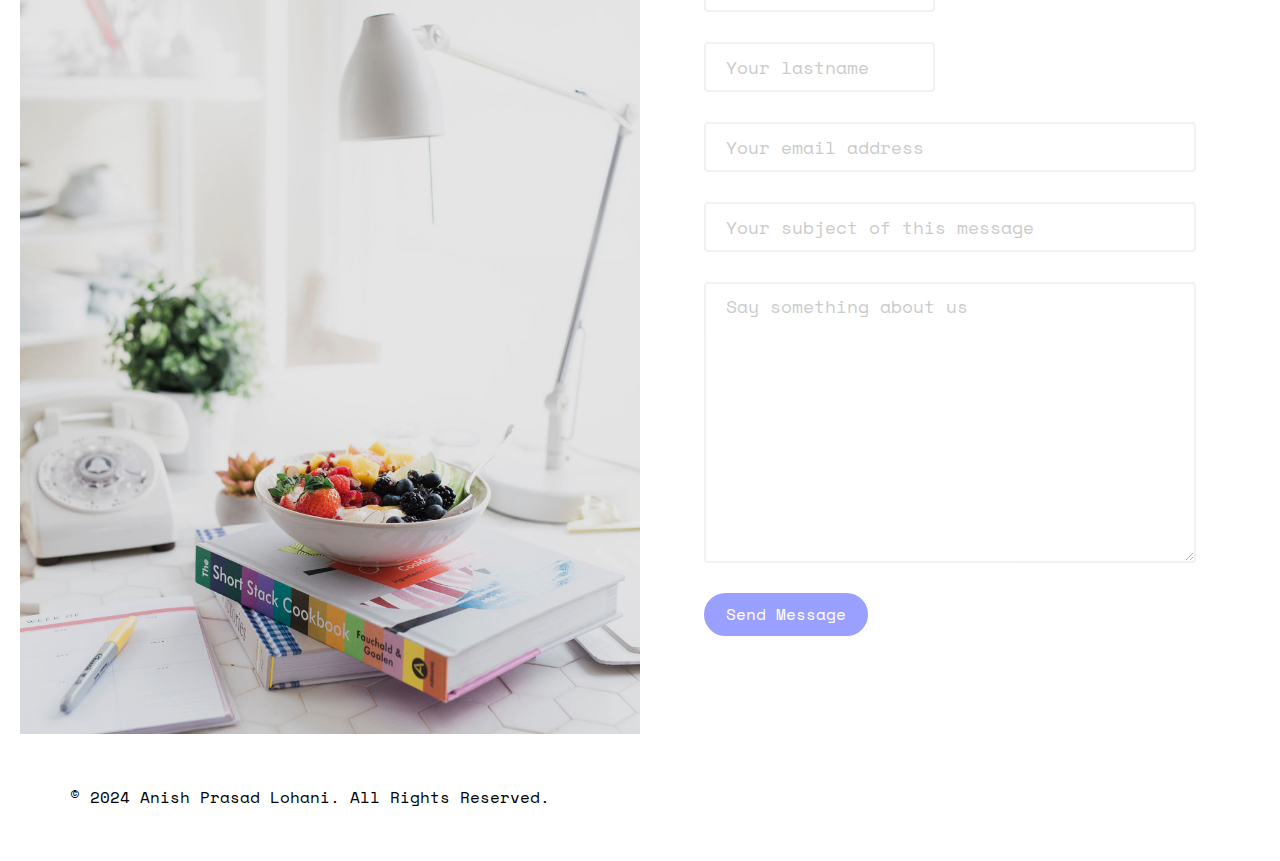
==== commit e3ff3791: "index.html" ====
--- a/index.html
+++ b/index.html
@@ -1379,7 +1379,7 @@
 		<div class="container">
 			<div class="row">
 				<div class="col-md-12">
-					<p>&copy; 2023 Anish Prasad Lohani. All Rights Reserved. 
+					<p>&copy; 2024 Anish Prasad Lohani. All Rights Reserved. 
 						<!-- Designed by <a href="#" target="_blank"><NAME></a>. </p> -->
 					</p>
 				</div>
